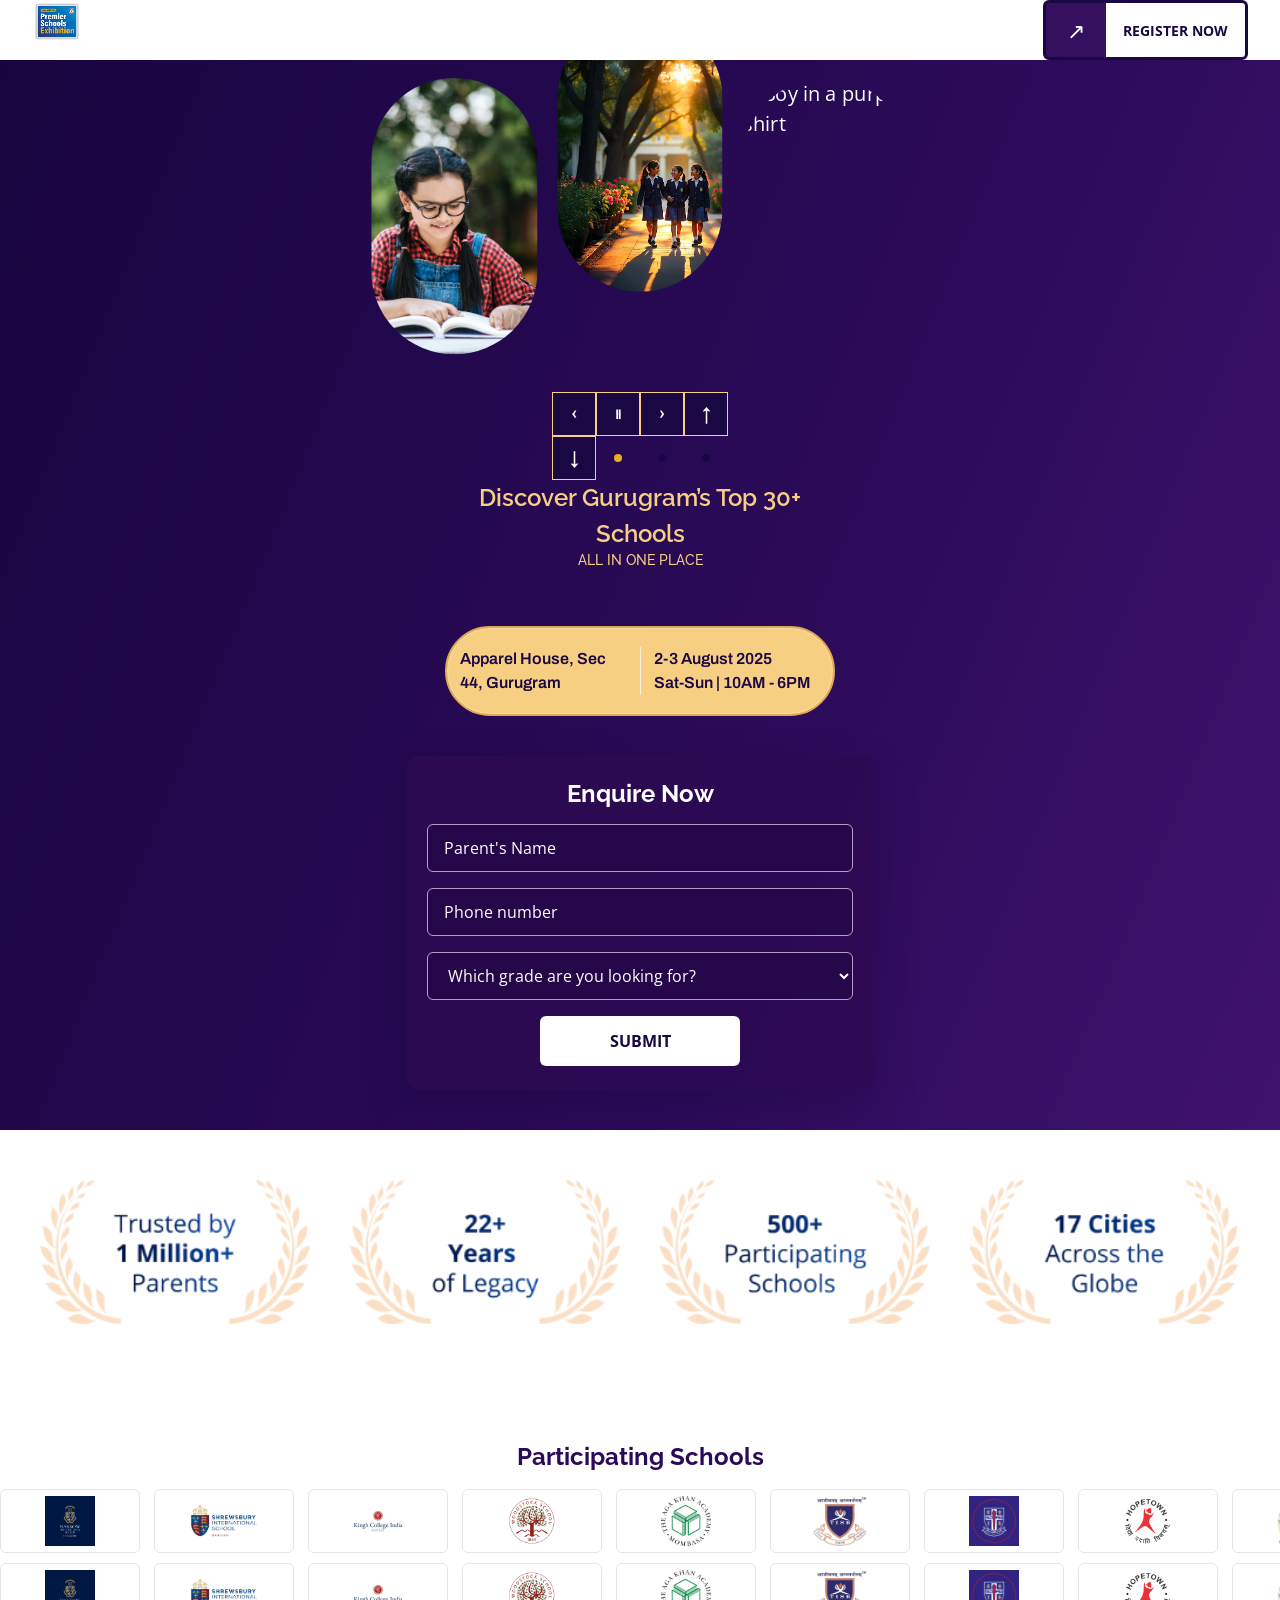
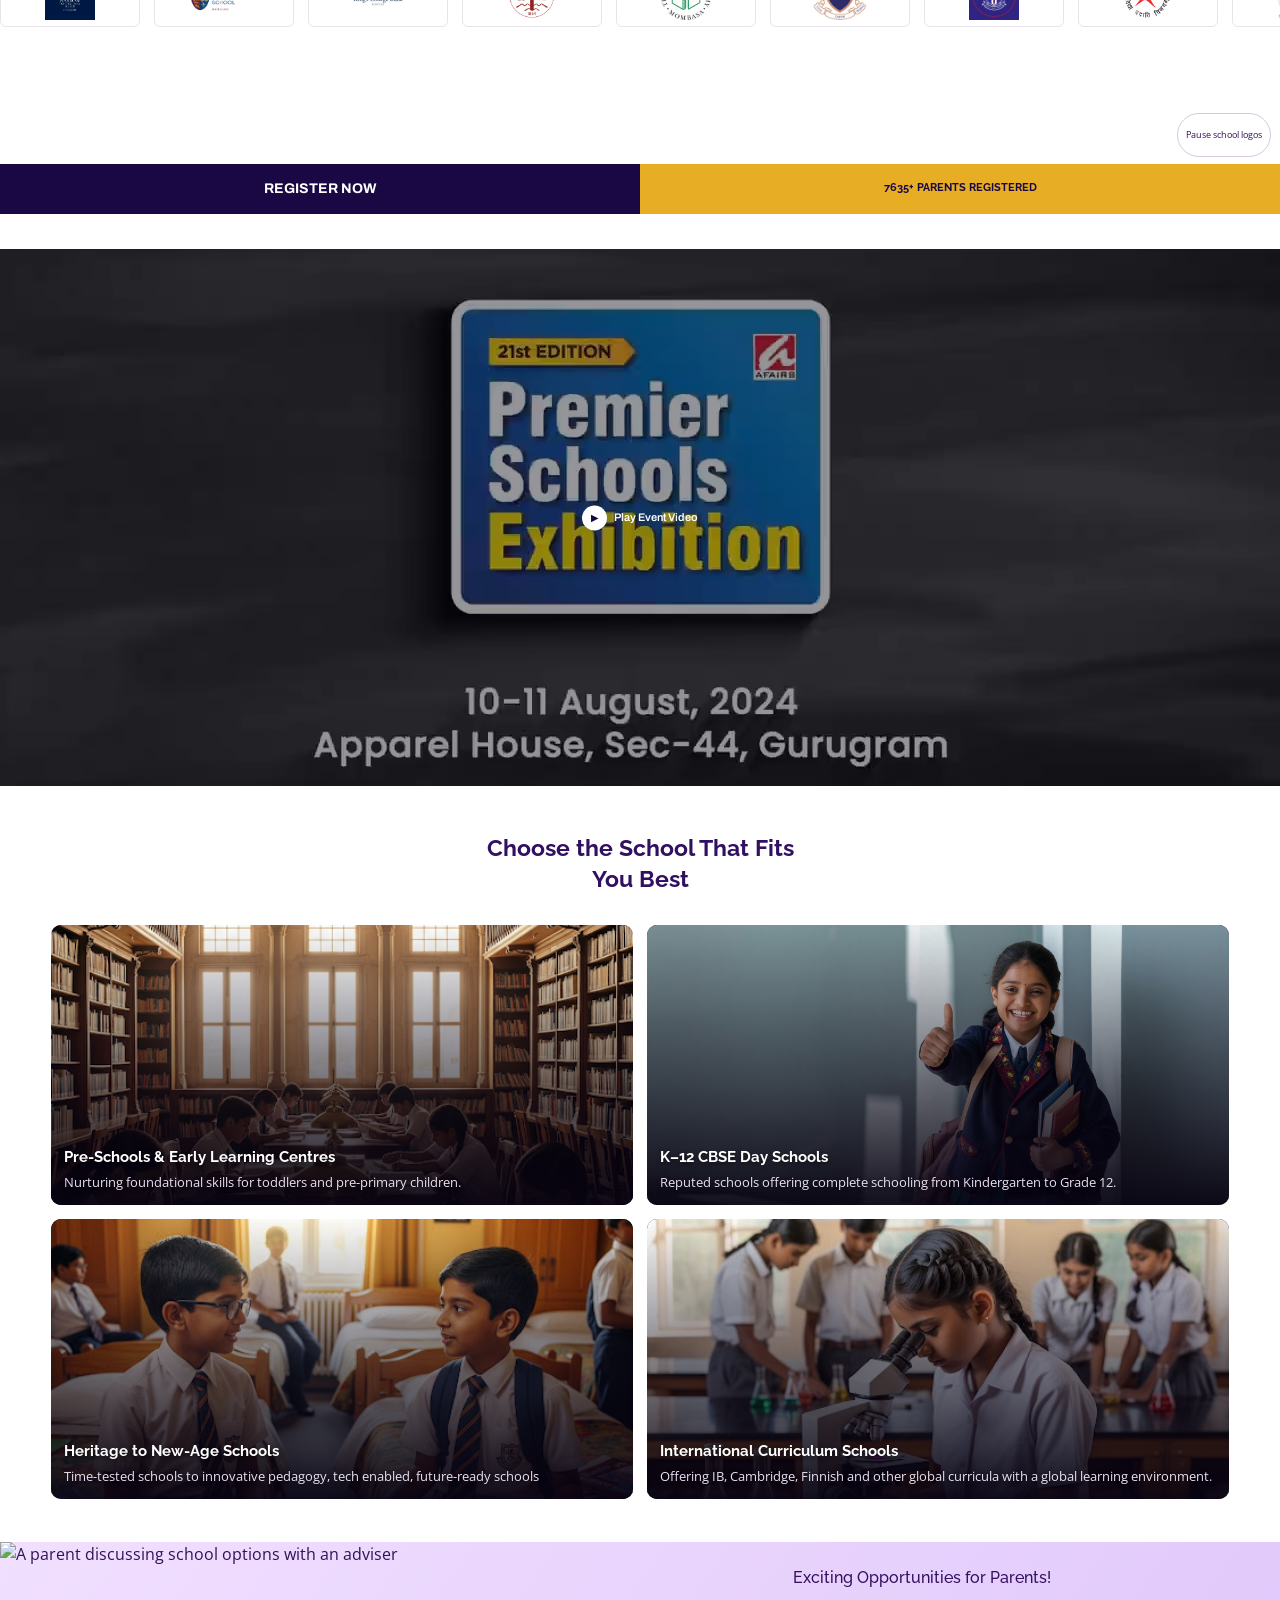
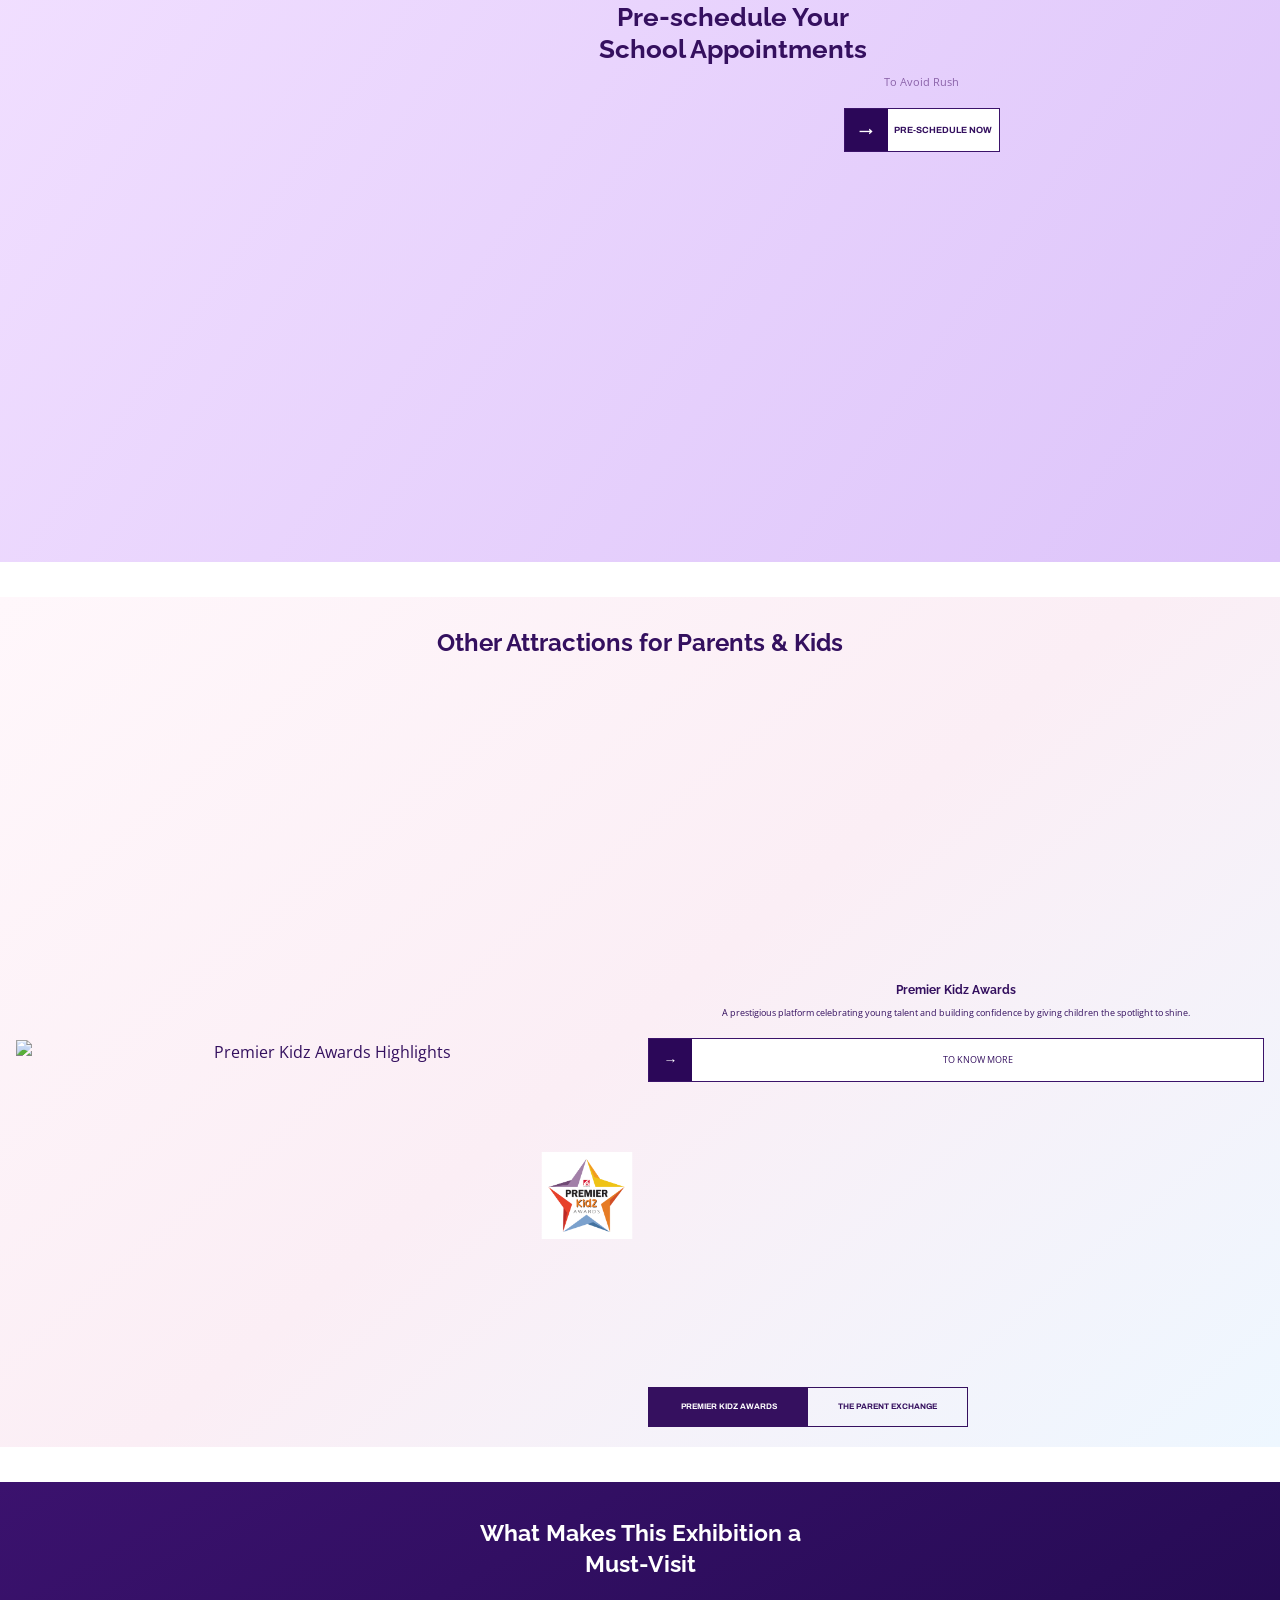
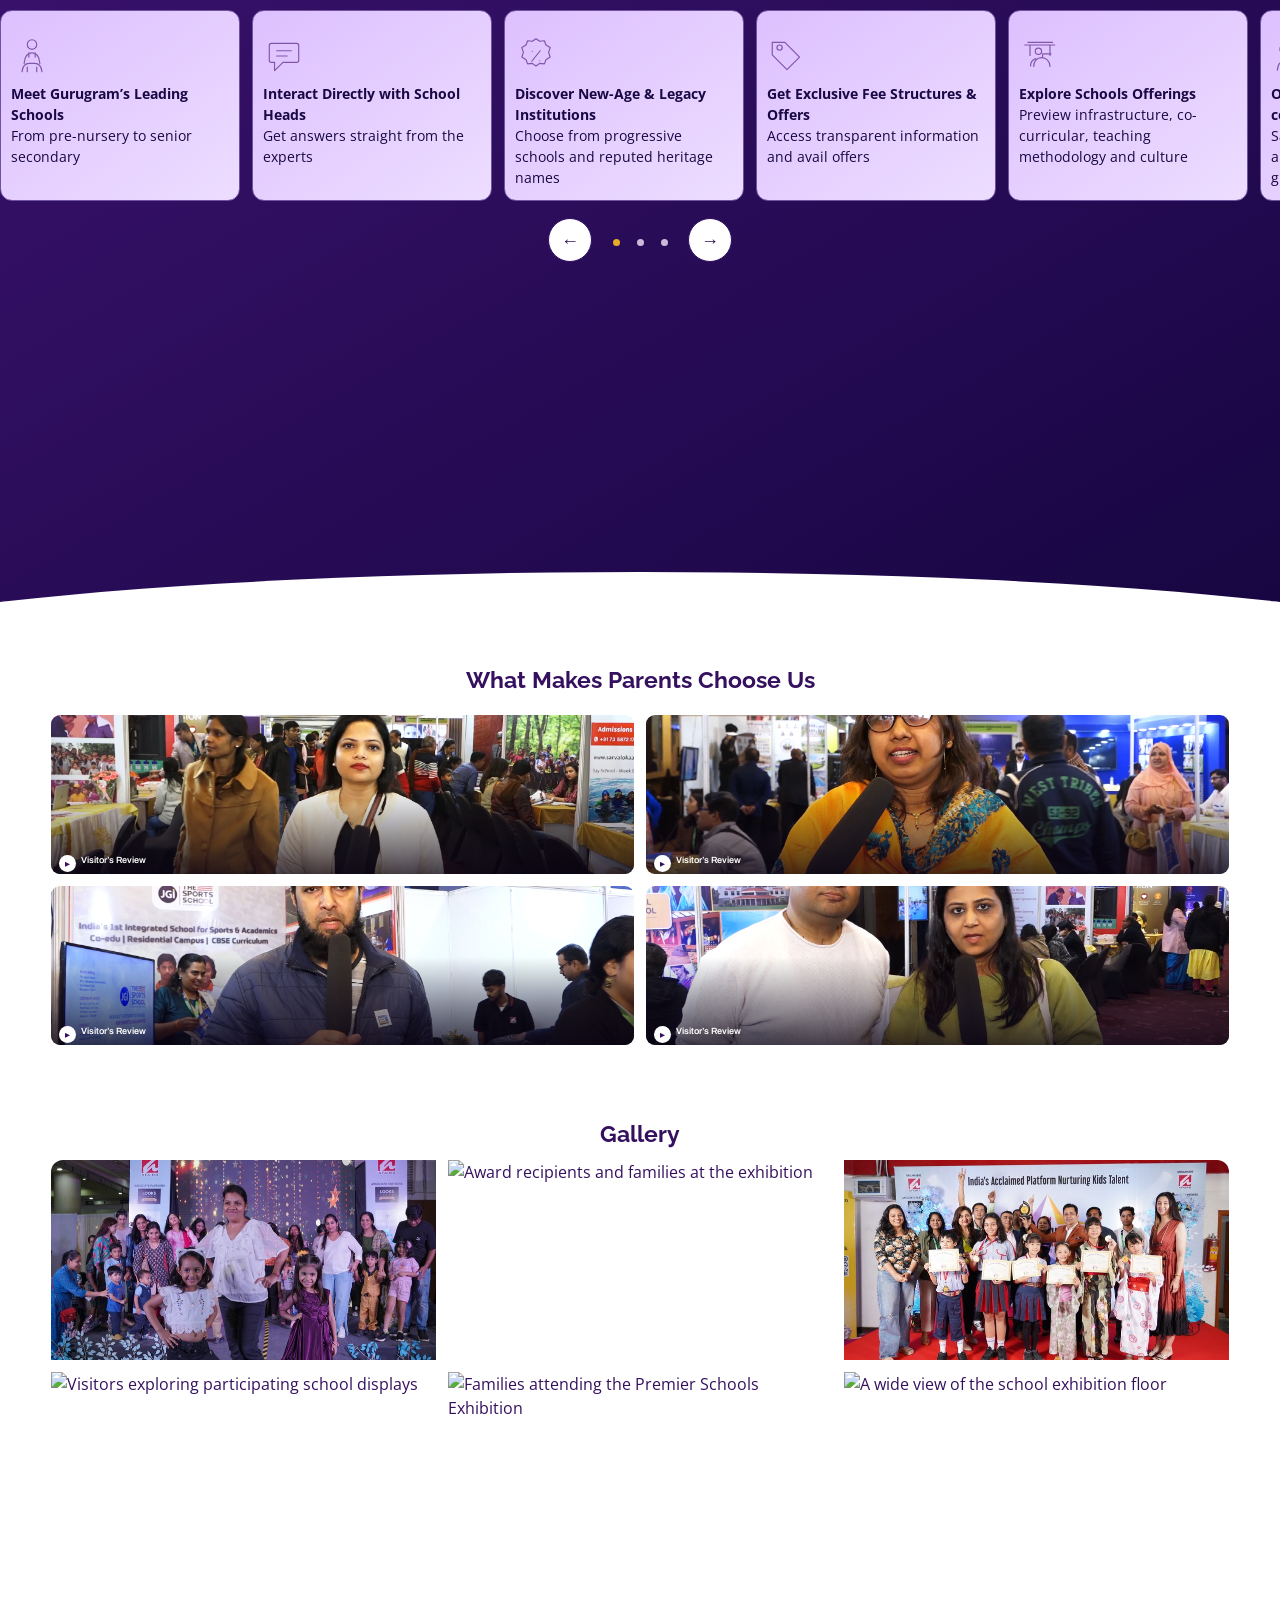
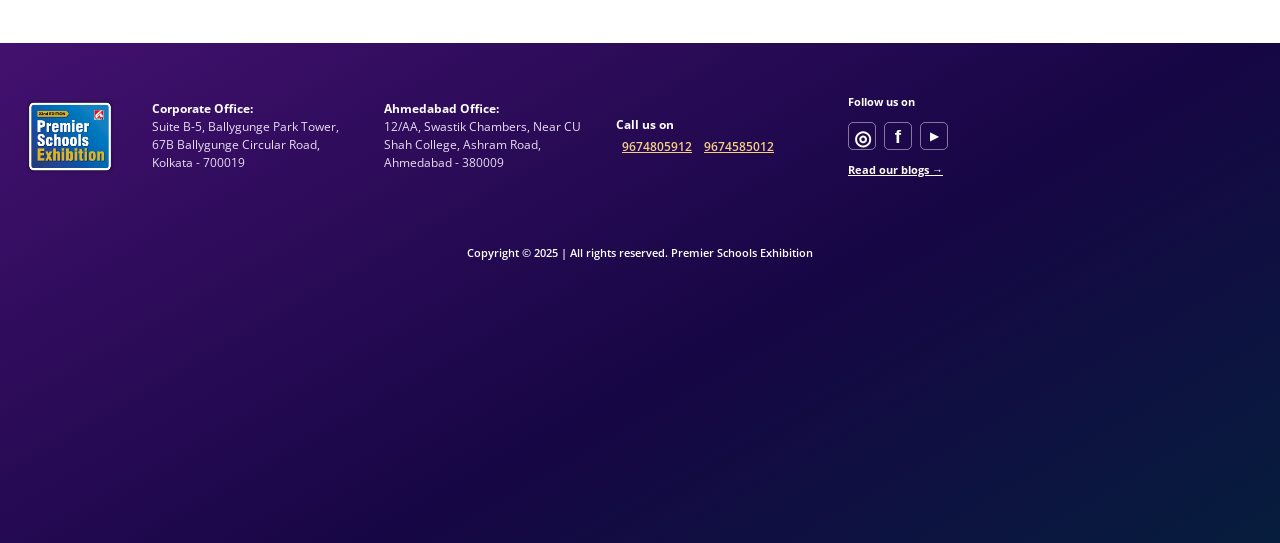
==== index.html @ 17f75d40 "Replace attractions HTML carousel with provided diamond group image" ====
<!DOCTYPE html>
<html lang="en" class="no-js">

<head>
  <meta charset="UTF-8">
  <meta name="viewport" content="width=device-width, initial-scale=1.0">
  <title>Premier Schools Exhibition — Gurugram</title>
  <meta name="description"
    content="Meet leading schools at the Premier Schools Exhibition in Gurugram, 2–3 August 2025.">
  <script>document.documentElement.classList.remove('no-js');</script>
  <link rel="icon"
    href="data:image/svg+xml,%3Csvg%20xmlns='http://www.w3.org/2000/svg'%20viewBox='0%200%2032%2032'%3E%3Crect%20width='32'%20height='32'%20rx='6'%20fill='%231d4ed8'/%3E%3Ctext%20x='16'%20y='22'%20font-family='sans-serif'%20font-size='14'%20font-weight='700'%20fill='%23fff'%20text-anchor='middle'%3EPSE%3C/text%3E%3C/svg%3E">
  <link rel="preconnect" href="https://fonts.googleapis.com">
  <link rel="preconnect" href="https://fonts.gstatic.com" crossorigin>
  <link rel="stylesheet"
    href="https://fonts.googleapis.com/css2?family=Archivo:wght@600;700&amp;family=Open+Sans:wght@400;600;700&amp;family=Raleway:wght@500;600;700&amp;display=swap">
  <link rel="stylesheet" href="css/base.css">
  <link rel="stylesheet" href="css/layout.css">
  <link rel="stylesheet" href="css/components.css">
  <noscript>
    <style>
      [data-marquee-clone],
      [data-carousel-prev],
      [data-carousel-next],
      [data-carousel-up],
      [data-carousel-down],
      [data-carousel-playpause],
      [data-carousel-pagination],
      [data-marquee-playpause-all] {
        display: none !important;
      }
    </style>
  </noscript>
</head>

<body>
  <a class="skip-link" href="#main-content">Skip to main content</a>
  <header class="site-header">
    <div class="site-header__inner">
      <a class="site-header__brand" href="#hero" aria-label="Premier Schools Exhibition home">
        <img src="assets/images/brand-pse-22nd-edition-logo.png" alt="Premier Schools Exhibition, 22nd edition"
          width="390" height="339">
      </a>
      <a class="button site-header__cta" href="#enquiry-form">Register Now</a>
    </div>
  </header>

  <main id="main-content">
    <section class="hero" id="hero" aria-labelledby="hero-heading">
      <div class="hero__carousel" id="hero-carousel" data-carousel data-carousel-axis="dual" data-carousel-mode="track"
        data-carousel-autoplay="true" data-carousel-interval="6000" role="region" aria-roledescription="carousel"
        aria-label="Premier Schools Exhibition highlights">
        <div class="hero__viewport" data-carousel-viewport>
          <div class="hero__track" data-carousel-track>
            <div class="hero__slide" data-carousel-slide data-carousel-row="0" data-carousel-col="0" role="group"
              aria-roledescription="slide" aria-label="1 of 3, students exploring school activities">
              <div class="hero__mosaic">
                <picture class="hero__portrait">
                  <source media="(max-width: 767px)" srcset="assets/images/hero-student-reading-mobile.png" width="2000"
                    height="2000"><img src="assets/images/hero-student-reading-desktop.png" alt="Student reading"
                    width="2000" height="1334" fetchpriority="high">
                </picture>
                <picture class="hero__portrait">
                  <source media="(max-width: 767px)" srcset="assets/images/hero-schoolgirls-walking-mobile.png"
                    width="2000" height="1333"><img src="assets/images/hero-smiling-girl.jpg" alt="Smiling schoolgirl"
                    width="468" height="512">
                </picture>
                <picture class="hero__portrait">
                  <source media="(max-width: 767px)" srcset="assets/images/hero-boy-coloring-mobile.jpg" width="4096"
                    height="2731"><img src="assets/images/hero-boy-purple-shirt.jpg" alt="Boy in a purple shirt"
                    width="4096" height="2731">
                </picture>
                <picture class="hero__portrait"><img src="assets/images/hero-schoolgirls-walking-desktop.png"
                    alt="Schoolgirls walking together" width="2000" height="1121"></picture>
                <picture class="hero__portrait"><img src="assets/images/hero-girl-orange-shirt-desktop.png"
                    alt="Girl in orange shirt" width="2000" height="2000"></picture>
                <picture class="hero__portrait"><img src="assets/images/hero-girl-golfing.png" alt="Girl playing golf"
                    width="2000" height="1333"></picture>
              </div>
            </div>
            <div class="hero__slide" data-carousel-slide data-carousel-row="0" data-carousel-col="1" role="group"
              aria-roledescription="slide" aria-label="2 of 3, students learning and playing">
              <div class="hero__mosaic">
                <picture class="hero__portrait">
                  <source media="(max-width: 767px)" srcset="assets/images/hero-boy-building-blocks-mobile.jpg"
                    width="2296" height="4096"><img src="assets/images/hero-boy-building-blocks-desktop.jpg" alt=""
                    width="4096" height="2296" loading="lazy" decoding="async">
                </picture>
                <picture class="hero__portrait">
                  <source media="(max-width: 767px)" srcset="assets/images/hero-boy-coloring-mobile.jpg" width="4096"
                    height="2731"><img src="assets/images/hero-boy-coloring-desktop.png" alt="" width="2000"
                    height="1334" loading="lazy" decoding="async">
                </picture>
                <picture class="hero__portrait">
                  <source media="(max-width: 767px)" srcset="assets/images/hero-girl-denim-overalls-mobile.png"
                    width="2000" height="1121"><img src="assets/images/hero-girl-denim-overalls-desktop.png" alt=""
                    width="2000" height="1333" loading="lazy" decoding="async">
                </picture>
                <picture class="hero__portrait">
                  <source media="(max-width: 767px)" srcset="assets/images/hero-girl-orange-shirt-mobile.png"
                    width="2000" height="1333"><img src="assets/images/hero-girl-orange-shirt-desktop.png" alt=""
                    width="2000" height="2000" loading="lazy" decoding="async">
                </picture>
                <picture class="hero__portrait"><img src="assets/images/hero-girl-pink-shirt.jpg" alt="" width="512"
                    height="512" loading="lazy" decoding="async"></picture>
                <picture class="hero__portrait"><img src="assets/images/hero-student-closeup.jpg" alt="" width="512"
                    height="512" loading="lazy" decoding="async"></picture>
              </div>
            </div>
            <div class="hero__slide" data-carousel-slide data-carousel-row="1" data-carousel-col="0" role="group"
              aria-roledescription="slide" aria-label="3 of 3, more student highlights">
              <div class="hero__mosaic">
                <picture class="hero__portrait">
                  <source media="(max-width: 767px)" srcset="assets/images/hero-student-portrait-mobile.png"
                    width="2000" height="1344"><img src="assets/images/hero-student-portrait-desktop.png"
                    alt="Student taking part in an outdoor activity" width="1333" height="2000" loading="lazy"
                    decoding="async">
                </picture>
                <picture class="hero__portrait">
                  <source media="(max-width: 767px)" srcset="assets/images/hero-student-reading-mobile.png" width="2000"
                    height="2000"><img src="assets/images/hero-student-reading-desktop.png" alt="" width="2000"
                    height="1334" loading="lazy" decoding="async">
                </picture>
                <picture class="hero__portrait"><img src="assets/images/hero-smiling-girl.jpg" alt="" width="468"
                    height="512" loading="lazy" decoding="async"></picture>
                <picture class="hero__portrait">
                  <source media="(max-width: 767px)" srcset="assets/images/hero-girl-orange-shirt-mobile.png"
                    width="2000" height="1333"><img src="assets/images/hero-girl-orange-shirt-desktop.png" alt=""
                    width="2000" height="2000" loading="lazy" decoding="async">
                </picture>
                <picture class="hero__portrait"><img src="assets/images/hero-boy-purple-shirt.jpg" alt="" width="4096"
                    height="2731" loading="lazy" decoding="async"></picture>
                <picture class="hero__portrait">
                  <source media="(max-width: 767px)" srcset="assets/images/hero-pill-mask-mobile.png" width="512"
                    height="512"><img src="assets/images/hero-pill-mask-mobile.png"
                    alt="Child enjoying an outdoor activity" width="512" height="512" loading="lazy" decoding="async">
                </picture>
              </div>
            </div>
          </div>
        </div>
        <div class="hero__controls" role="group" aria-label="Hero carousel controls">
          <button type="button" data-carousel-prev aria-label="Previous hero image">Previous</button>
          <button type="button" data-carousel-playpause aria-pressed="false"
            aria-label="Pause hero autoplay">Pause</button>
          <button type="button" data-carousel-next aria-label="Next hero image">Next</button>
          <button type="button" data-carousel-up aria-label="Move up through hero images">Up</button>
          <button type="button" data-carousel-down aria-label="Move down through hero images">Down</button>
          <div data-carousel-pagination role="group" aria-label="Hero image pagination"></div>
        </div>
        <div class="visually-hidden" role="status" aria-live="off" aria-atomic="true" data-carousel-live></div>
      </div>
      <div class="hero__content">
        <h1 id="hero-heading">Discover Gurugram’s Top 30+ Schools<br><span>All In One Place</span></h1>
        <div class="hero__event" role="group" aria-label="Event details">
          <div class="hero__event-row hero__event-row--primary" data-hero-event-row>
            <p>Apparel House, Sec 44, Gurugram</p>
            <p><time datetime="2025-08-02">2-3 August 2025</time><br>Sat-Sun | 10AM - 6PM</p>
          </div>
        </div>
      </div>
      <form class="enquiry-form" id="enquiry-form" data-enquiry-form aria-describedby="enquiry-note">
        <h2>Enquire Now</h2>
        <div class="enquiry-form__field"><label for="parent-name">Parent's Name</label><input id="parent-name"
            name="parent-name" type="text" autocomplete="name" placeholder="Parent's Name" required></div>
        <div class="enquiry-form__field"><label for="phone">Phone number</label><input id="phone" name="phone"
            type="tel" autocomplete="tel" placeholder="Phone number" required></div>
        <div class="enquiry-form__field"><label for="grade">Which grade are you looking for?</label><select id="grade"
            name="grade" autocomplete="off" required>
            <option value="">Which grade are you looking for?</option>
            <option>Pre-school</option>
            <option>Primary school</option>
            <option>Middle school</option>
            <option>Senior school</option>
          </select></div>
        <button type="submit" data-enquiry-submit aria-describedby="enquiry-note">SUBMIT</button>
        <p class="visually-hidden" id="enquiry-availability" role="status" aria-live="polite" aria-atomic="true"
          data-enquiry-status></p>
        <!-- <p class="enquiry-form__note" id="enquiry-note">Enquiry submission is currently unavailable. Your information will not be sent.</p>
      </form> -->
    </section>

    <section class="trust" id="trust" aria-labelledby="trust-heading">
      <h2 id="trust-heading" class="visually-hidden">Trusted by</h2>
      <div class="trust__image-container">
        <img src="assets/images/trust-stats-frame.png"
          alt="Trusted by 1 Million+ Parents, 22+ Years of Legacy, 500+ Participating Schools, 17 Cities Across the Globe"
          class="trust__image">
      </div>
    </section>

    <section class="participating-schools" id="participating-schools" aria-labelledby="participating-heading">
      <h2 id="participating-heading">Participating Schools</h2>
      <div class="participating-schools__rows">
        <div class="marquee" data-marquee data-marquee-direction="left">
          <div class="marquee__track" data-marquee-track>
            <ul class="marquee__list" data-marquee-content>
              <li><img src="assets/images/school-harrow-international-logo.jpg" alt="Harrow International School logo">
              </li>
              <li><img src="assets/images/school-shrewsbury-logo.jpg" alt="Shrewsbury International School India logo">
              </li>
              <li><img src="assets/images/school-kings-college-india-logo.jpg" alt="King’s College India logo"></li>
              <li><img src="assets/images/school-woodstock-logo.png" alt="Woodstock School logo"></li>
              <li><img src="assets/images/school-aga-khan-academy-logo.png" alt="Aga Khan Academy Mombasa logo"></li>
              <li><img src="assets/images/school-tisb-logo.png" alt="The International School Bangalore logo"></li>
              <li><img src="assets/images/school-gsis-logo.jpg" alt="Good Shepherd International School logo"></li>
              <li><img src="assets/images/school-hopetown-logo.png" alt="Hopetown Girls’ School logo"></li>
              <li><img src="assets/images/school-heritage-logo.jpg"
                  alt="Heritage International Xperiential School logo"></li>
              <li><img src="assets/images/school-heritage-logo.jpg"
                  alt="Heritage International Xperiential School logo"></li>
            </ul>
            <ul class="marquee__list" data-marquee-clone aria-hidden="true"></ul>
          </div>
        </div>
        <div class="marquee" data-marquee data-marquee-direction="right">
          <div class="marquee__track" data-marquee-track>
            <ul class="marquee__list" data-marquee-content>
              <li><img src="assets/images/school-harrow-international-logo.jpg" alt="Harrow International School logo">
              </li>
              <li><img src="assets/images/school-shrewsbury-logo.jpg" alt="Shrewsbury International School India logo">
              </li>
              <li><img src="assets/images/school-kings-college-india-logo.jpg" alt="King’s College India logo"></li>
              <li><img src="assets/images/school-woodstock-logo.png" alt="Woodstock School logo"></li>
              <li><img src="assets/images/school-aga-khan-academy-logo.png" alt="Aga Khan Academy Mombasa logo"></li>
              <li><img src="assets/images/school-tisb-logo.png" alt="The International School Bangalore logo"></li>
              <li><img src="assets/images/school-gsis-logo.jpg" alt="Good Shepherd International School logo"></li>
              <li><img src="assets/images/school-hopetown-logo.png" alt="Hopetown Girls’ School logo"></li>
              <li><img src="assets/images/school-heritage-logo.jpg"
                  alt="Heritage International Xperiential School logo"></li>
              <li><img src="assets/images/school-heritage-logo.jpg"
                  alt="Heritage International Xperiential School logo"></li>
            </ul>
            <ul class="marquee__list" data-marquee-clone aria-hidden="true"></ul>
          </div>
        </div>
      </div>
      <button type="button" data-marquee-playpause-all aria-pressed="false"
        aria-label="Pause school logo animation">Pause school logos</button>
    </section>

    <section class="registration-bar" id="registration" aria-label="Parent Registration">
      <a class="button" href="#enquiry-form">Register Now</a>
      <h2 id="registration-heading">7635+ Parents Registered</h2>
    </section>

    <section class="event-video" id="event-video" aria-labelledby="event-video-heading">
      <h2 id="event-video-heading">Experience the Premier Schools Exhibition</h2>
      <picture>
        <source media="(min-width: 1400px)" srcset="assets/images/event-pse-gurugram-2024-desktop-still.jpg">
        <img src="assets/images/event-pse-gurugram-2024-video-still.png" alt="Families and school representatives at the 2024 Gurugram Premier Schools Exhibition">
      </picture>
      <a href="#video-information" data-video-info>Play Event Video</a>
       <div class="event-video__information" id="video-information" role="region" aria-labelledby="video-information-heading" tabindex="-1">
         <h3 id="video-information-heading">Event video information</h3><p>The event video is not available yet. This image is a still from the 2024 Gurugram exhibition; no playback link has been provided.</p>
       </div>
    </section>


    <section class="choose-school" id="choose-school" aria-labelledby="choose-school-heading">
      <h2 id="choose-school-heading">Choose the School That Fits You Best</h2>
      <div class="choose-school__carousel" id="choose-school-carousel" data-carousel data-carousel-mode="track"
        data-carousel-autoplay="false" data-carousel-static-min="768" role="region" aria-roledescription="carousel"
        aria-label="School categories">
        <div class="choose-school__viewport" data-carousel-viewport>
          <div class="choose-school__track" data-carousel-track>
            <article class="school-card" data-carousel-slide aria-roledescription="slide" aria-label="1 of 4"><img
                src="assets/images/choose-boarding-schools.png" alt="Students reading in a school library">
              <h3>Pre-Schools &amp; Early Learning Centres</h3>
              <p>Nurturing foundational skills for toddlers and pre-primary children.</p>
            </article>
            <article class="school-card" data-carousel-slide aria-roledescription="slide" aria-label="2 of 4"><img
                src="assets/images/choose-international-schools.jpg" alt="A student carrying books in a classroom">
              <h3>K–12 CBSE Day Schools</h3>
              <p>Reputed schools offering complete schooling from Kindergarten to Grade 12.</p>
            </article>
            <article class="school-card" data-carousel-slide aria-roledescription="slide" aria-label="3 of 4"><img
                src="assets/images/choose-pre-schools.png" alt="Students in a science lab with microscopes">
              <h3>Heritage to New-Age Schools</h3>
              <p>Time-tested schools to innovative pedagogy, tech enabled, future-ready schools</p>
            </article>
            <article class="school-card" data-carousel-slide aria-roledescription="slide" aria-label="4 of 4"><img
                src="assets/images/choose-special-needs-schools-desktop.png" alt="Two boys talking in a dormitory room">
              <h3>International Curriculum Schools</h3>
              <p>Offering IB, Cambridge, Finnish and other global curricula with a global learning environment.</p>
            </article>
          </div>
        </div>
        <div class="choose-school__controls"><button type="button" data-carousel-prev
            aria-label="Previous school category">Previous</button>
          <div data-carousel-pagination role="group" aria-label="School category pagination"></div><button type="button"
            data-carousel-next aria-label="Next school category">Next</button>
        </div>
        <div class="visually-hidden" role="status" aria-live="off" aria-atomic="true" data-carousel-live></div>
      </div>
    </section>

    <section class="appointment" id="appointment" aria-labelledby="appointment-heading">
      <img src="assets/images/appointment-parent-consultation.jpg"
        alt="A parent discussing school options with an adviser">
      <div>
        <p class="appointment__eyebrow">Exciting Opportunities for Parents!</p>
        <h2 id="appointment-heading">Pre-schedule Your<br>School Appointments</h2>
        <p class="appointment__note">To Avoid Rush</p><a class="button" href="#enquiry-form">Pre-schedule Now</a>
      </div>
    </section>

    <section class="attractions" id="attractions" aria-labelledby="attractions-heading">
      <h2 id="attractions-heading">Other Attractions for Parents &amp; Kids</h2>
      <p class="attractions__categories"><span aria-current="true">Premier Kidz Awards</span><span>The Parent Exchange</span></p>
      <div class="attractions__content"><img src="assets/images/attraction-premier-kidz-awards-logo.png" alt="Premier Kidz Awards"><div><h3>Premier Kidz Awards</h3><p>A prestigious platform celebrating young talent and building confidence by giving children the spotlight to shine.</p><a href="#attraction-media">To know more</a></div></div>
      <div class="attractions__carousel" id="attraction-media" style="display: flex; align-items: center; justify-content: center;">
        <img src="assets/images/attractions-diamond-group.png" alt="Premier Kidz Awards Highlights" style="width: 100%; max-width: 631px; height: auto;">
      </div>
    </section>


    <section class="benefits" id="benefits" aria-labelledby="benefits-heading">
      <h2 id="benefits-heading">What Makes This Exhibition a Must-Visit</h2>
      <div class="benefits__carousel" id="benefits-carousel" data-carousel data-carousel-mode="group"
        data-carousel-per-view="5" data-carousel-per-view-tablet="3" data-carousel-per-view-desktop="5"
        data-carousel-autoplay="false" role="region" aria-roledescription="carousel"
        aria-label="Reasons to visit">
        <div class="benefits__viewport" data-carousel-viewport>
          <div class="benefits__track" data-carousel-track>
            <article class="benefit-card" data-carousel-slide aria-roledescription="slide" aria-label="1 of 7"><svg
                class="benefit-card__icon" viewBox="0 0 80 80" aria-hidden="true">
                <circle cx="40" cy="18" r="9"></circle>
                <path
                  d="M25 54c1-12 6-20 15-20s14 8 15 20M21 70c1-10 6-16 14-16h10c8 0 13 6 14 16M34 34v8m12-8v8M31 70v-9m18 9v-9">
                </path>
              </svg>
              <h3>Meet Gurugram’s Leading Schools</h3>
              <p>From pre-nursery to senior secondary</p>
            </article>
            <article class="benefit-card" data-carousel-slide aria-roledescription="slide" aria-label="2 of 7"><svg
                class="benefit-card__icon" viewBox="0 0 80 80" aria-hidden="true">
                <path d="M16 16h48a4 4 0 0 1 4 4v28a4 4 0 0 1-4 4H38L22 68V52h-6a4 4 0 0 1-4-4V20a4 4 0 0 1 4-4z"></path>
                <path d="M26 30h28M26 40h20"></path>
              </svg>
              <h3>Interact Directly with School Heads</h3>
              <p>Get answers straight from the experts</p>
            </article>
            <article class="benefit-card" data-carousel-slide aria-roledescription="slide" aria-label="3 of 7"><svg
                class="benefit-card__icon" viewBox="0 0 80 80" aria-hidden="true">
                <path d="m40 7 7 5 9-1 3 8 8 5-3 9 3 9-8 5-3 8-9-1-7 5-7-5-9 1-3-8-8-5 3-9-3-9 8-5 3-8 9 1z"></path>
                <path d="m32 50 16-20M33 31h.1M47 49h.1"></path>
              </svg>
              <h3>Discover New-Age &amp; Legacy Institutions</h3>
              <p>Choose from progressive schools and reputed heritage names</p>
            </article>
            <article class="benefit-card" data-carousel-slide aria-roledescription="slide" aria-label="4 of 7"><svg
                class="benefit-card__icon" viewBox="0 0 80 80" aria-hidden="true">
                <path d="M12 14h22l28 28-24 24L10 38V14z"></path>
                <circle cx="24" cy="24" r="5"></circle>
              </svg>
              <h3>Get Exclusive Fee Structures &amp; Offers</h3>
              <p>Access transparent information and avail offers</p>
            </article>
            <article class="benefit-card" data-carousel-slide aria-roledescription="slide" aria-label="5 of 7"><svg
                class="benefit-card__icon" viewBox="0 0 80 80" aria-hidden="true">
                <path d="M11 19h57M17 14h47M21 19v20M59 19v20M28 60c0-10 6-17 15-17s16 7 16 17M22 59c0-7 4-12 10-14M45 43v-7M45 36h16"></path>
                <circle cx="37" cy="31" r="6"></circle>
              </svg>
              <h3>Explore Schools Offerings</h3>
              <p>Preview infrastructure, co-curricular, teaching methodology and culture</p>
            </article>
            <article class="benefit-card" data-carousel-slide aria-roledescription="slide" aria-label="6 of 7"><svg
                class="benefit-card__icon" viewBox="0 0 80 80" aria-hidden="true">
                <circle cx="40" cy="20" r="8"></circle>
                <circle cx="23" cy="27" r="6"></circle>
                <circle cx="57" cy="27" r="6"></circle>
                <path d="M27 69c1-12 5-20 13-20s12 8 13 20M12 67c1-10 5-16 11-16s9 6 10 16M47 67c1-10 5-16 11-16s10 6 11 16M32 39h16"></path>
              </svg>
              <h3>On-the-spot admission counseling</h3>
              <p>Save time with instant applications and expert guidance</p>
            </article>
            <article class="benefit-card" data-carousel-slide aria-roledescription="slide" aria-label="7 of 7"><svg
                class="benefit-card__icon" viewBox="0 0 80 80" aria-hidden="true">
                <rect x="12" y="14" width="30" height="46" rx="4"></rect>
                <rect x="38" y="20" width="30" height="46" rx="4"></rect>
                <path d="M27 36v8m-4-4 4 4 4-4"></path>
                <path d="M57 44v-8m-4 4 4-4 4 4"></path>
              </svg>
              <h3>Compare Curriculum &amp; Pedagogy</h3>
              <p>Understand the differences between CBSE, ICSE, IB, Cambridge, Finnish &amp; more</p>
            </article>
          </div>
        </div>
        <div class="benefits__controls"><button type="button" data-carousel-prev
            aria-label="Previous benefit">Previous</button>
          <div data-carousel-pagination role="group" aria-label="Benefit pagination"></div><button type="button"
            data-carousel-next aria-label="Next benefit">Next</button>
        </div>
        <div class="visually-hidden" role="status" aria-live="off" aria-atomic="true" data-carousel-live></div>
      </div>
    </section>

    <section class="reviews" id="reviews" aria-labelledby="reviews-heading">
      <h2 id="reviews-heading">What Makes Parents Choose Us</h2>
      <div class="reviews__carousel" id="reviews-carousel" data-carousel data-carousel-mode="track" data-carousel-autoplay="false" data-carousel-static-min="768" role="region" aria-roledescription="carousel" aria-label="Visitor reviews">
        <div class="reviews__viewport" data-carousel-viewport>
          <div class="reviews__track" data-carousel-track>
            <figure class="review-card" data-carousel-slide aria-roledescription="slide" aria-label="1 of 4"><img src="assets/images/review-visitor-one.png" alt="Video still of a visitor sharing feedback"><figcaption>Visitor’s Review</figcaption></figure>
            <figure class="review-card" data-carousel-slide aria-roledescription="slide" aria-label="2 of 4"><img src="assets/images/review-visitor-two.png" alt="Video still of a parent sharing feedback"><figcaption>Visitor’s Review</figcaption></figure>
            <figure class="review-card" data-carousel-slide aria-roledescription="slide" aria-label="3 of 4"><img src="assets/images/review-visitor-three.png" alt="Video still from a visitor review"><figcaption>Visitor’s Review</figcaption></figure>
            <figure class="review-card" data-carousel-slide aria-roledescription="slide" aria-label="4 of 4"><img src="assets/images/review-visitor-four.png" alt="Video still from a family’s visitor review"><figcaption>Visitor’s Review</figcaption></figure>
          </div>
        </div><div class="reviews__controls"><button type="button" data-carousel-prev aria-label="Previous review">Previous</button><div data-carousel-pagination role="group" aria-label="Review pagination"></div><button type="button" data-carousel-next aria-label="Next review">Next</button></div>
        <div class="visually-hidden" role="status" aria-live="off" aria-atomic="true" data-carousel-live></div></div>
    </section>

    <section class="gallery" id="gallery" aria-labelledby="gallery-heading">
      <h2 id="gallery-heading">Gallery</h2><div class="gallery__grid">
        <figure class="gallery__figure"><img src="assets/images/gallery-exhibition-crowd-one.jpg" alt="Families meeting school representatives at the exhibition"><figcaption class="visually-hidden">Premier Schools Exhibition visitors</figcaption></figure>
        <figure class="gallery__figure"><picture><source media="(max-width: 767px)" srcset="assets/images/gallery-exhibition-crowd-three.jpg"><img src="assets/images/gallery-exhibition-crowd-two.jpg" alt="Award recipients and families at the exhibition"></picture><figcaption class="visually-hidden">Families and award recipients</figcaption></figure>
        <figure class="gallery__figure"><img src="assets/images/gallery-exhibition-crowd-three.jpg" alt="Parents speaking with educators at a school stand"><figcaption class="visually-hidden">Parents and educators</figcaption></figure>
        <figure class="gallery__figure"><img src="assets/images/gallery-exhibition-crowd-four.jpg" alt="Visitors exploring participating school displays"><figcaption class="visually-hidden">School displays</figcaption></figure>
        <figure class="gallery__figure"><img src="assets/images/gallery-exhibition-crowd-five.jpg" alt="Families attending the Premier Schools Exhibition"><figcaption class="visually-hidden">Families at the exhibition</figcaption></figure>
        <figure class="gallery__figure"><img src="assets/images/gallery-exhibition-crowd-six.jpg" alt="A wide view of the school exhibition floor"><figcaption class="visually-hidden">Exhibition floor</figcaption></figure>
      </div>
    </section>
  </main>

  <footer class="site-footer">
    <div class="site-footer__columns">
      <img src="assets/images/brand-pse-22nd-edition-logo.png" alt="Premier Schools Exhibition" width="390"
        height="339">
      <address><strong>Corporate Office:</strong><br>Suite B-5, Ballygunge Park Tower,<br>67B Ballygunge Circular Road,
        Kolkata - 700019</address>
      <address><strong>Ahmedabad Office:</strong><br>12/AA, Swastik Chambers, Near CU Shah College, Ashram Road,
        Ahmedabad - 380009</address>
      <div class="site-footer__contact">
        <p>Call us on</p><a href="tel:9674805912">9674805912</a><a href="tel:9674585012">9674585012</a>
      </div>
      <div class="site-footer__social">
        <p>Follow us on</p>
        <p class="visually-hidden" id="social-links-unavailable">Profile URLs were not supplied, so these platform names
          are not links.</p>
        <ul aria-describedby="social-links-unavailable">
          <li>Instagram</li>
          <li>Facebook</li>
          <li>YouTube</li>
        </ul>
        <a class="site-footer__blog-link" href="blog/index.html">Read our blogs →</a>
      </div>
    </div>
    <p class="site-footer__copyright">Copyright © 2025 | All rights reserved. Premier Schools Exhibition</p>
  </footer>
  <script src="js/carousel.js" defer></script>
  <script src="js/marquee.js" defer></script>
  <script src="js/main.js" defer></script>
</body>

</html>
---- css/base.css ----
:root {
  --color-bg: #fff;
  --color-surface: #f7f4fb;
  --color-text: #201043;
  --color-text-muted: #5d5669;
  --color-navy: #190843;
  --color-purple: #331063;
  --color-purple-light: #6f45a0;
  --color-gold: #e6ad25;
  --color-gold-light: #f6cf83;
  --color-primary: var(--color-navy);
  --color-primary-dark: #2d0c5c;
  --color-primary-contrast: #fff;
  --color-border: #d8cbe7;
  --color-focus-ring: #ffd54a;
  --font-display: "Raleway", Arial, Helvetica, sans-serif;
  --font-body: "Open Sans", Arial, Helvetica, sans-serif;
  --font-ui: "Archivo", Arial, Helvetica, sans-serif;
  --font-family-base: var(--font-body);
  --font-size-base: 1rem;
  --font-size-sm: .875rem;
  --font-size-md: clamp(1.125rem, 1rem + .5vw, 1.375rem);
  --font-size-lg: clamp(1.5rem, 1.25rem + 1vw, 2rem);
  --font-size-xl: clamp(2rem, 1.5rem + 2vw, 3.25rem);
  --line-height-base: 1.5;
  --line-height-tight: 1.15;
  --space-2xs: .25rem;
  --space-xs: .5rem;
  --space-sm: .75rem;
  --space-md: 1rem;
  --space-lg: 1.5rem;
  --space-xl: 2.5rem;
  --space-2xl: 4rem;
  --container-max-width: 1720px;
  --radius-sm: 4px;
  --radius-md: 8px;
  --radius-lg: 16px;
  --shadow-card: 0 18px 45px rgb(14 3 43 / 22%);
  --transition-fast: 150ms ease;
  --transition-base: 300ms ease;
}

*, *::before, *::after { box-sizing: border-box; }
html { overflow-x: hidden; font-family: var(--font-family-base); font-size: 100%; -webkit-text-size-adjust: 100%; }
body, h1, h2, h3, h4, p, ul, ol, figure { margin: 0; }
body { overflow-x: hidden; background: var(--color-bg); color: var(--color-text); line-height: var(--line-height-base); }
ul, ol { padding: 0; list-style: none; }
img, picture, svg { display: block; max-width: 100%; height: auto; }
button, input, select { font: inherit; }
button { color: inherit; cursor: pointer; }
a { color: inherit; text-decoration: none; }
h1, h2, h3, h4 { font-family: var(--font-display); font-weight: 700; line-height: var(--line-height-tight); }

:where(a, button, input, select, [tabindex]):focus-visible {
  outline: 3px solid var(--color-focus-ring);
  outline-offset: 3px;
}
.skip-link { position: fixed; z-index: 10000; top: 0; left: 1rem; padding: .75rem 1rem; transform: translateY(-130%); background: var(--color-navy); color: #fff; font-weight: 700; }
.skip-link:focus { transform: translateY(0); }
.visually-hidden { position: absolute; width: 1px; height: 1px; padding: 0; margin: -1px; overflow: hidden; clip: rect(0, 0, 0, 0); white-space: nowrap; border: 0; }
.button, .btn { display: inline-flex; min-height: 44px; align-items: center; justify-content: center; font-family: var(--font-ui); font-weight: 700; text-transform: uppercase; }

[data-carousel-slide][hidden] { display: none !important; }

@media (prefers-reduced-motion: reduce) {
  *, *::before, *::after { animation-duration: .001ms !important; animation-iteration-count: 1 !important; scroll-behavior: auto !important; transition: none !important; }
}
---- css/layout.css ----
.site-header__inner, .site-footer__inner { width: 100%; max-width: var(--container-max-width); margin-inline: auto; }
.site-header { height: 60px; background: #fff; }
.site-header__inner { display: flex; height: 100%; align-items: center; justify-content: space-between; padding-inline: 21px; }
.site-header__cta { display: inline-flex !important; align-items: center; justify-content: center; }

section:not(.hero, .trust, .registration-bar) { padding: var(--space-2xl) var(--space-md); }
.section-heading { max-width: var(--container-max-width); margin: 0 auto var(--space-xl); text-align: center; }

.hero { display: grid; grid-template-rows: 289px 146px 90px; min-height: 525px; padding: 0; overflow: hidden; contain: layout paint; background: linear-gradient(112deg, #18053f 0%, #2d0b5b 65%, #40136e 100%); color: #fff; }
.hero__carousel { position: relative; width: 100%; min-width: 0; overflow: hidden; }
.hero__viewport { width: 100%; height: 100%; overflow: hidden; touch-action: none; }
.hero__track { display: grid; position: relative; width: 100%; height: 100%; transition: transform var(--transition-base); }
.hero__slide { display: block; width: 100%; min-width: 0; height: auto; min-height: 0; overflow: hidden; }
:where(.choose-school__track, .reviews__track, .benefits__track) { transition: transform var(--transition-base); }
[data-carousel].carousel--static :where(.hero__track, .choose-school__track, .reviews__track, .benefits__track) { transition: none; }
.hero__content { display: flex; width: 100%; min-width: 0; grid-row: 2 / 4; flex-direction: column; align-items: center; text-align: center; }
.hero__event { width: calc(100% - 40px); max-width: 390px; margin-inline: auto; }
.enquiry-form { display: none; }
.hero__controls { position: absolute; z-index: 4; top: 201px; left: 50%; display: grid; width: 176px; grid-template-columns: repeat(4, 44px); transform: translateX(-50%); }
.hero__controls [data-carousel-pagination] { display: flex; grid-column: 2 / 5; grid-row: 2; }

.trust { position: relative; height: auto; padding: 25px 16px 20px; background: #fff; }
.registration-bar { position: relative; z-index: 3; display: grid; width: 100%; height: 50px; grid-template-columns: repeat(2, minmax(0, 1fr)); padding: 0; }
.registration-bar > * { min-width: 0; max-width: 100%; }

.participating-schools, .choose-school, .exhibition { max-width: 1200px; margin-inline: auto; }
.marquee { position: relative; width: 100%; overflow: clip; contain: layout paint; }
.marquee + .marquee { margin-top: var(--space-lg); }
.marquee__track, .marquee__list { display: flex; width: max-content; align-items: center; }
.marquee__list { gap: var(--space-xl); margin-inline-end: var(--space-xl); }
:where([data-carousel-viewport]:not(.hero__viewport)) { width: 100%; overflow: hidden; touch-action: pan-y; }
.choose-school__track, .exhibition__track { display: flex; }
.choose-school__slide, .exhibition__slide { flex: 0 0 100%; width: 100%; }
.choose-school__slide[hidden], .exhibition__slide[hidden] { display: none; }
.choose-school__controls, .choose-school__pagination, .exhibition__controls, .exhibition__pagination { display: flex; justify-content: center; gap: var(--space-sm); margin-top: var(--space-md); }
.carousel-controls--static { display: none !important; }
.site-footer { border-top: 1px solid var(--color-border); }

@media (min-width: 768px) and (max-width: 1399px) {
  .site-header { height: 60px; }
  .site-header__inner { padding-inline: 32px; }

  .hero { grid-template-rows: clamp(300px, 38vw, 420px) 146px 90px; min-height: 536px; }
  .enquiry-form { display: none; }
  .trust { height: auto; padding: 40px 0; }
  .registration-bar { display: grid; }
  .hero__controls { top: clamp(212px, 30vw, 332px); }
}

@media (min-width: 1400px) {
  .site-header { height: 100px; }
  .site-header__inner { padding-inline: clamp(62px, 6.45vw, 124px); }
  .site-header__cta { display: inline-flex; }
  .hero { --hero-form-offset: clamp(0px, calc((100vw - 1400px) / 5.2), 100px); grid-template: "content carousel form" 801px / minmax(0, 520fr) minmax(0, 686fr) minmax(0, 514fr); min-height: 801px; padding-inline: max(calc((100vw - 1720px) / 2), 40px); overflow: hidden; }
  .hero__content { grid-area: content; align-items: flex-start; justify-content: flex-start; padding-top: 90px; text-align: left; }
  .hero__carousel { grid-area: carousel; height: 801px; align-self: start; }
  .enquiry-form { grid-area: form; display: flex; align-self: start; }
  .hero__event { width: 414px; max-width: 100%; margin: 26px 0 0; }
  .hero__controls { top: auto; right: 100px; bottom: 30px; left: auto; width: 176px; transform: none; }
  .trust { height: auto; padding: 40px max(calc((100vw - 1372px) / 2), 30px); }
  .registration-bar { display: none; }
  .choose-school__viewport { overflow: visible; }
  .choose-school__track { display: grid; grid-template-columns: repeat(4, 1fr); gap: var(--space-lg); height: auto; }
  .choose-school__slide { width: auto; }
  .choose-school__controls, .choose-school__pagination { display: none; }
}

/* Milestone 4: source-frame geometry below the approved registration region. */
.participating-schools,
.choose-school,
.exhibition { max-width: none; }

.participating-schools { position: relative; height: auto; margin-top: 35px; padding: 25px 0 !important; overflow: hidden; }
.participating-schools__rows { margin-top: 14px; }
.event-video { position: relative; height: 240px; margin-top: 35px; padding: 0 !important; overflow: hidden; }
.choose-school { height: auto; margin-top: 35px; padding: 0 16px !important; overflow: hidden; }
.choose-school__carousel { width: 100%; }
.choose-school__viewport { overflow: hidden; }
.choose-school__track { display: flex; gap: 14px; overflow-x: auto; scroll-snap-type: x mandatory; padding-bottom: 8px; -webkit-overflow-scrolling: touch; }
.school-card { width: 250px; min-width: 250px; flex: 0 0 250px; scroll-snap-align: start; }
.appointment { position: relative; display: flex; height: auto; margin-top: 35px; padding: 0 !important; flex-direction: column-reverse; overflow: hidden; }
.appointment > div { height: auto; padding: 25px 20px 20px; text-align: center; }
.appointment > img:first-child { width: 100%; height: 200px; object-fit: cover; }
.attractions { display: flex; flex-direction: column; align-items: center; text-align: center; height: auto; margin-top: 35px; padding: 30px 16px 20px !important; gap: 16px; overflow: hidden; }
.attractions > h2 { margin: 0; grid-area: heading; }
.attractions__categories { width: 100%; max-width: 320px; grid-area: categories; }
.attractions__content { display: flex; flex-direction: column; align-items: center; }
@media (min-width: 768px) {
  .attractions__content { display: contents; }
  .attractions__content > img { position: absolute; z-index: 2; grid-area: media; }
  .attractions__content > div { grid-area: content; }
}
.attractions__content > img { position: relative; top: auto; left: auto; transform: none; margin: 0 auto; }
.attractions__content > div { padding-top: 10px; }
.attractions__carousel { width: 100%; position: relative; grid-area: media; }
.attractions__viewport { overflow: visible !important; }
.attractions__track { position: relative; width: 280px; height: 250px; margin: 15px auto 0; }
.attraction-card { position: absolute; width: 110px; height: 110px; transform: rotate(45deg); overflow: hidden; }
.attraction-card--top { top: 0; left: 85px; }
.attraction-card--left { top: 70px; left: 10px; }
.attraction-card--right { top: 70px; right: 10px; }
.attraction-card--bottom { right: 85px; bottom: 0; }
.attraction-card.is-active { z-index: 3; }
.benefits { position: relative; height: auto; margin-top: 35px; padding: 35px 0 50px !important; overflow: hidden; }
.benefits__viewport { width: 100%; overflow: hidden; touch-action: pan-y; }
.benefits__track { display: flex; gap: 12px; overflow-x: auto; scroll-snap-type: x mandatory; padding: 0 16px 8px; -webkit-overflow-scrolling: touch; }
.benefit-card { flex: 0 0 240px; width: 240px; scroll-snap-align: start; }
.reviews { height: auto; margin-top: 35px; padding: 30px 0 20px 16px !important; overflow: hidden; }
.reviews__viewport { overflow: visible !important; }
.reviews__track { display: flex; gap: 12px; overflow-x: auto; scroll-snap-type: x mandatory; padding-bottom: 8px; -webkit-overflow-scrolling: touch; }
.review-card { flex: 0 0 240px; width: 240px; scroll-snap-align: start; }
.gallery { height: auto; margin-top: 35px; padding: 0 16px !important; overflow: hidden; }
.gallery__grid { display: flex; height: 180px; gap: 12px; overflow-x: auto; scroll-snap-type: x mandatory; border-radius: 12px; -webkit-overflow-scrolling: touch; }
.gallery__figure { height: 180px; flex: 0 0 240px; scroll-snap-align: start; transform: none; }
.site-footer { position: relative; display: flex; flex-direction: column; align-items: center; text-align: center; height: auto; margin-top: 35px; padding: 35px 20px 0; border: 0; overflow: visible; gap: 16px; }
.site-footer__columns { display: flex; flex-direction: column; align-items: center; gap: 16px; width: 100%; }
.site-footer__columns > img { width: 80px; height: auto; object-fit: contain; margin-bottom: 4px; }
.site-footer address, .site-footer__contact { position: static; width: auto; height: auto; padding: 0; margin: 0; overflow: visible; clip: auto; white-space: normal; color: #e9dff2; font-style: normal; font-size: 12px; line-height: 1.5; }
.site-footer address strong { color: #fff; font-weight: 700; }
.site-footer__contact p { color: #fff; font-weight: 700; margin-bottom: 4px; }
.site-footer__contact a { display: inline-block; margin-inline: 6px; color: var(--color-gold-light); font-weight: 600; text-decoration: underline; }
.site-footer__social { display: flex; flex-direction: column; align-items: center; margin-top: 4px; }
.site-footer .site-footer__copyright { width: 100%; margin-top: 16px; padding: 14px 16px; background: #ffffff; color: #241044; font-size: 11px; font-weight: 600; text-align: center; border-radius: 0; }

@media (min-width: 768px) and (max-width: 1399px) {
  .participating-schools { height: 350px; margin-top: 40px; }
  .event-video { height: clamp(360px, 42vw, 590px); }
  .choose-school { height: auto; min-height: 525px; padding-inline: 4vw !important; }
  .choose-school__track { display: grid; grid-template-columns: repeat(2, minmax(0, 1fr)); }
  .school-card { width: auto; min-width: 0; }
  .appointment { height: 620px; display: grid; grid-template-columns: 44% 56%; }
  .appointment > div, .appointment > img:first-child { width: 100%; height: 100%; }
  .attractions { display: grid; height: 850px; grid-template-columns: 1fr 1fr; grid-template-areas: "heading heading" "media content" "media categories"; grid-template-rows: auto 1fr auto; }
  .benefits { height: auto; min-height: 720px; }
  .benefits__track { grid-template-columns: repeat(3, minmax(0, 1fr)); }
  .reviews { height: auto; min-height: 400px; padding-inline: 4vw !important; }
  .reviews__track { display: grid; grid-template-columns: repeat(2, minmax(0, 1fr)); }
  .review-card { width: auto; }
  .gallery { height: 500px; padding-inline: 4vw !important; }
  .gallery__grid { display: grid; height: 390px; grid-template-columns: repeat(3, 1fr); }
  .gallery__figure { height: 200px; min-width: 0; transform: none; }
  .site-footer { height: auto; min-height: 500px; }
}

@media (min-width: 1400px) {
  .participating-schools { height: 362px; margin-top: 79px; padding-top: 0 !important; }
  .participating-schools__rows { margin-top: 42px; }
  .event-video { height: 800px; margin-top: 100px; }
  .choose-school { height: 525px; margin-top: 80px; padding: 0 !important; max-width: 1200px !important; margin-inline: auto; }
  .choose-school__track { display: grid !important; grid-template-columns: repeat(4, 1fr) !important; gap: 20px !important; width: 100% !important; }
  .school-card { width: auto !important; min-width: 0 !important; flex: none !important; }
  .appointment { display: grid; height: 725px; margin-top: 80px; grid-template-columns: 38.85% 61.15%; grid-template-rows: minmax(0, 1fr); }
  .appointment > div { min-height: 0; height: 100%; padding: 159px 0 0 max(calc((100vw - 1720px) / 2), 70px); }
  .appointment > img:first-child { grid-column: 2; grid-row: 1; width: 100%; height: 100%; min-height: 0; object-fit: cover; }
  .attractions { display: grid; height: 852px; margin-top: 0; padding: 182px max(calc((100vw - 1720px) / 2), 70px) 74px !important; grid-template-areas: "media heading" "media categories" "media content"; grid-template-columns: minmax(0, 57.3929%) minmax(0, 32.8488%); grid-template-rows: 142px 60px 1fr; column-gap: 0; row-gap: 24px; justify-content: space-between; }
  .attractions__track { width: 631px; height: 668px; margin: -90px 0 0; transform: scale(0.85); transform-origin: left center; }
  .attraction-card { width: 214.25px; height: 214.25px; }
  .attraction-card--top { top: 43px; left: 209px; }
  .attraction-card--left { top: 232.5px; left: 44.5px; }
  .attraction-card--right { top: 232.5px; left: 372.5px; right: auto; }
  .attraction-card--bottom { top: 414px; left: 209px; right: auto; bottom: auto; }
  .benefits { height: auto; min-height: 500px; margin-top: 0; padding: 80px 0 100px !important; }
  .benefits__carousel { max-width: 1360px; margin-inline: auto; padding-inline: 40px; }
  .benefits__track { display: grid; grid-template-columns: repeat(5, minmax(0, 1fr)); width: 100%; gap: 16px; }
  .benefit-card { width: auto; min-width: 0; flex: none; }
  .reviews { height: auto; min-height: 402px; margin-top: 81px; padding: 55px max(calc((100vw - 1640px) / 2), 70px) 44px !important; }
  .reviews__track { display: grid; grid-template-columns: repeat(4, minmax(0, 1fr)); gap: 10px; }
  .review-card { width: auto; }
  .gallery { height: 644px; margin-top: 80px; padding: 0 !important; }
  .gallery__grid { display: flex; height: 589px; gap: 16px; transform: translateX(max(calc((100vw - 1720px) / 2), 100px)); }
  .gallery__figure { height: 589px; flex: 0 0 44.35vw; transform: none; }
  .site-footer { display: flex; flex-direction: column; height: auto; min-height: 334px; margin-top: 60px; padding: 55px max(calc((100vw - 1640px) / 2), 70px) 40px; overflow: visible; }
  .site-footer__columns { display: grid; grid-template-columns: 220px 1fr 1fr 180px 220px; gap: 35px; width: 100%; align-items: start; }
  .site-footer address, .site-footer__contact { position: static; width: auto; height: auto; padding: 0; margin: 0; overflow: visible; clip: auto; white-space: normal; }
  .site-footer__social { grid-row: 1; }
  .site-footer .site-footer__copyright { position: static; margin-top: 40px; width: 100%; }
}

/* Keep the authored content readable when carousel enhancement is unavailable. */
.no-js .hero { grid-template-rows: auto; min-height: 0; overflow: visible; contain: none; }
.no-js .hero__carousel { height: 289px; }
.no-js .hero__content { grid-row: auto; }
.no-js .enquiry-form { display: flex; width: min(466px, 100%); margin: 0 auto; }
.no-js .participating-schools { height: auto; overflow: visible; }
.no-js .marquee { overflow: visible; }
.no-js .marquee__track { display: block; width: auto; }
.no-js .marquee__list { width: auto; flex-wrap: wrap; }
.no-js :where(.choose-school, .benefits, .reviews, .gallery) { height: auto; min-height: 0; overflow: visible; }
.no-js :where(.choose-school__viewport, .benefits__viewport, .reviews__viewport) { overflow: visible; }
.no-js .choose-school__track { display: grid; width: auto; grid-template-columns: 1fr; gap: 16px; }
.no-js .school-card { width: auto; min-width: 0; flex: none; }
.no-js .benefits__track { display: grid; width: auto; grid-template-columns: repeat(2, minmax(0, 1fr)); }
.no-js .reviews__track { display: grid; width: auto; grid-template-columns: repeat(2, minmax(0, 1fr)); gap: 16px; }
.no-js .review-card { width: auto; flex: none; }
.no-js .gallery__grid { display: grid; width: auto; height: auto; grid-template-columns: repeat(2, minmax(0, 1fr)); overflow: visible; transform: none; }
.no-js .gallery__figure { height: 200px; min-width: 0; flex: none; transform: none; }
.no-js .site-footer { display: block; height: auto; min-height: 0; }
.no-js .site-footer > img { margin-bottom: 24px; }
.no-js .site-footer address, .no-js .site-footer__contact { position: static; width: auto; height: auto; padding: 0; margin: 0 0 24px; overflow: visible; clip: auto; white-space: normal; }
.no-js .site-footer__social { margin-top: 24px; }
.no-js .site-footer > p:last-child { position: static; min-height: 39px; margin-top: 24px; }
---- css/components.css ----
.site-header__brand { display: block; width: 50px; height: 60px; overflow: visible; }
.site-header__brand img { width: 50px; height: 60px; object-fit: contain; object-position: center top; }
.site-header__cta { position: relative; width: 205px; min-width: 205px; height: 60px; padding: 0 0 0 60px; border: 3px solid var(--color-navy); border-radius: 6px; background: linear-gradient(90deg, #35105f 60px, #fff 60px); color: var(--color-navy); font: 700 14px/19px var(--font-body); letter-spacing: 0; }
.site-header__cta::before { position: absolute; left: 0; display: grid; width: 60px; height: 100%; place-items: center; color: #fff; content: "↗"; font-size: 22px; font-weight: 400; }
.site-header__blog-link { display: none; }

@media (min-width: 1400px) {
  .site-header__blog-link { display: inline-flex; min-height: 44px; align-items: center; margin-right: 28px; font: 700 14px/19px var(--font-body); color: var(--color-navy); }
  .site-header__blog-link:hover { color: var(--color-purple-light); }
}

.hero__mosaic { display: grid; width: 100%; max-width: 430px; height: 289px; margin: 18px 0 0; grid-template-columns: repeat(3, minmax(0, 1fr)); gap: 16px; }
.hero__portrait { width: 100%; min-width: 0; height: 221px; overflow: hidden; border-radius: 72px; }
.hero__portrait:nth-child(2) { margin-top: -50px; }
.hero__portrait:nth-child(n+4) { display: none; }
.hero__portrait img { width: 100%; height: 100%; object-fit: cover; }
.hero__portrait:nth-child(1) img { object-position: 52% center; }
.hero__portrait:nth-child(2) img { object-position: center; }
.hero__portrait:nth-child(3) img { object-position: 54% center; }
.hero__content h1 { width: 390px; max-width: 100%; padding-inline: 20px; color: var(--color-gold-light); font-size: 24px; line-height: 36px; font-weight: 600; }
.hero__content h1 br { display: none; }
.hero__content h1 span { display: block; margin-top: -2px; color: var(--color-gold-light); font-size: 14px; line-height: 21px; font-weight: 500; text-transform: uppercase; }
.hero__content h1::first-line { color: var(--color-gold-light); }
.hero__event { margin-top: 55px; }
.hero__event-row { display: grid; height: 90px; grid-template-columns: 1fr 1fr; align-items: center; border: 2px solid #dda956; border-radius: 45px; box-shadow: inset 0 0 0 1px #f9dda4; background: var(--color-gold-light); color: var(--color-navy); font: 600 16px/24px var(--font-ui); text-align: left; }
.hero__event-row p { padding: 0 13px; }
.hero__event-row p + p { border-left: 1px solid rgb(255 255 255 / 70%); }
.hero__event-row--duplicate { display: none; }

.hero__controls button { min-width: 44px; min-height: 44px; padding: 0 5px; border: 1px solid var(--color-gold-light); background: var(--color-navy); color: #fff; font: 600 9px var(--font-ui); }
.hero__controls > button { width: 44px; overflow: hidden; font-size: 0; }
.hero__controls > button::before { font-size: 18px; }
.hero__controls [data-carousel-prev]::before { content: "‹"; }
.hero__controls [data-carousel-next]::before { content: "›"; }
.hero__controls [data-carousel-up]::before { content: "↑"; }
.hero__controls [data-carousel-down]::before { content: "↓"; }
.hero__controls [data-carousel-playpause]::before { content: "Ⅱ"; font-size: 13px; }
.hero__controls [data-carousel-pagination] button { width: 44px; height: 44px; padding: 18px; border: 0; background-clip: content-box; border-radius: 50%; }
.hero__controls [data-carousel-pagination] button[aria-current="true"] { background-color: var(--color-gold); color: var(--color-navy); }

.trust__image-container { display: flex; justify-content: center; align-items: center; width: 100%; max-width: var(--container-max-width); margin-inline: auto; padding: 10px 20px; }
.trust__image { width: 100%; max-width: 1200px; height: auto; object-fit: contain; }
.registration-bar { font-family: var(--font-ui); text-transform: uppercase; }
.registration-bar h2, .registration-bar a { display: flex; align-items: center; justify-content: center; text-align: center; }
.registration-bar h2 { background: var(--color-gold); color: var(--color-navy); font-size: 11px; }
.registration-bar a { min-height: 50px; background: var(--color-navy); color: #fff; font-size: 14px; }
.registration-bar h2, .registration-bar a { min-width: 0; padding-inline: 6px; overflow-wrap: anywhere; }

.enquiry-form { width: min(466px, calc(100% - 32px)); max-width: 466px; min-height: auto; margin: 24px auto 0; padding: 24px 20px; flex-direction: column; background: rgb(45 10 83 / 90%); box-shadow: var(--shadow-card); border-radius: 12px; }
.enquiry-form h2 { margin-bottom: 16px; color: #fff; font-size: 24px; text-align: center; }
.enquiry-form__field { margin-bottom: 16px; }
.enquiry-form label { position: absolute; width: 1px; height: 1px; overflow: hidden; clip: rect(0, 0, 0, 0); }
.enquiry-form input, .enquiry-form select { width: 100%; height: 48px; padding: 0 16px; border: 1px solid #ba9bce; border-radius: 6px; background: rgb(35 7 68 / 65%); color: #fff; box-sizing: border-box; }
.enquiry-form input::placeholder { color: #fff; opacity: 1; }
.enquiry-form select { color: #fff; }
.enquiry-form button { width: 100%; max-width: 200px; min-height: 50px; margin: 0 auto; border: 0; border-radius: 6px; background: #fff; color: var(--color-navy); font-weight: 700; display: flex; align-items: center; justify-content: center; }
.enquiry-form button:disabled { cursor: not-allowed; opacity: .72; }
.enquiry-form__note { margin-top: 8px; color: #e9dff2; font-size: 11px; text-align: center; }
.enquiry-form__status { margin-top: 10px; padding: 10px 14px; border-radius: 6px; font-size: 13px; font-weight: 600; line-height: 1.4; text-align: center; }
.enquiry-form__status--success { background: #15803d; color: #ffffff; border: 1px solid #22c55e; }

.marquee__logo { filter: grayscale(1); opacity: .75; }
.marquee__playpause { display: flex; margin: var(--space-md) auto 0; }
.participating-schools { text-align: center; }
@keyframes marquee-scroll-left { to { transform: translateX(-50%); } }
@keyframes marquee-scroll-right { from { transform: translateX(-50%); } }
.marquee--left .marquee__track--running { animation: marquee-scroll-left 30s linear infinite; }
.marquee--right .marquee__track--running { animation: marquee-scroll-right 30s linear infinite; }
.school-card, .exhibition-card { display: flex; height: 100%; flex-direction: column; gap: var(--space-sm); padding: var(--space-md); border: 1px solid var(--color-border); border-radius: var(--radius-lg); background: #fff; }

@media (min-width: 768px) {
  .site-header__brand { width: 50px; height: 60px; }
  .site-header__brand img { width: 50px; height: 60px; }
  .hero__mosaic { margin-inline: auto; transform: scale(1.25); transform-origin: top center; }
}

@media (min-width: 1400px) {
  .site-header__brand { width: 154px; height: 100px; }
  .site-header__brand img { width: 154px; height: 126px; }
  .hero__mosaic { width: 100%; max-width: 670px; height: 910px; margin: 0 auto; grid-template-columns: repeat(3, minmax(0, 200px)); grid-template-rows: repeat(2, 440px); gap: 30px clamp(16px, 2vw, 35px); align-content: start; transform: none; }
  .hero__portrait, .hero__portrait:nth-child(n+4) { display: block; width: 100%; min-width: 0; height: 440px; border-radius: 105px; }
  .hero__portrait:nth-child(2) { margin-top: -58px; }
  .hero__portrait:nth-child(3) { margin-top: -8px; }
  .hero__portrait:nth-child(4) { margin-top: -68px; }
  .hero__portrait:nth-child(5) { margin-top: -25px; }
  .hero__portrait:nth-child(6) { margin-top: -68px; }
  .hero__content h1 { width: min(502px, 100%); padding: 0; color: var(--color-gold-light); font-size: clamp(38px, 2.5vw, 48px); line-height: 1.5; font-weight: 600; }
  .hero__content h1 br { display: block; }
  .hero__content h1 span { margin-top: 0; color: var(--color-gold-light); font-size: 30px; line-height: 45px; font-weight: 500; text-transform: uppercase; }

  .enquiry-form { width: min(414px, calc(100% - clamp(0px, calc((100vw - 1400px) / 5.2), 100px))); max-width: 414px; height: 435px; min-height: 435px; margin: 109px 0 0 var(--hero-form-offset); padding: 18px 24px 20px; }
  .enquiry-form h2 { margin-bottom: 14px; font-size: 32px; line-height: 45px; }
  .enquiry-form__field { margin-bottom: 12px; }
  .enquiry-form input, .enquiry-form select { width: 100%; height: 50px; }
  .enquiry-form button { position: relative; width: 210px; min-height: 60px; margin-top: 4px; padding-left: 60px; border: 1px solid #fff; background: linear-gradient(to right, #fff 60px, transparent 60px); color: #fff; text-align: center; }
  .enquiry-form button::before { content: "↗"; position: absolute; top: 0; left: 0; width: 60px; height: 100%; display: flex; align-items: center; justify-content: center; color: var(--color-navy); font-size: 22px; font-weight: 700; }
  .enquiry-form__note { position: absolute; width: 1px; height: 1px; padding: 0; margin: -1px; overflow: hidden; clip: rect(0, 0, 0, 0); white-space: nowrap; border: 0; }
}

/* Milestone 4: complete source-backed sections. */
.participating-schools { position: relative !important; background: #fff; color: #2b0a5b; }
.participating-schools h2, .choose-school > h2, .attractions > h2,
.benefits > h2, .reviews > h2, .gallery > h2 { text-align: center; }
.participating-schools h2 { font-size: 24px; line-height: 36px; }
.marquee__list { gap: 14px; margin-right: 14px; }
.marquee + .marquee { margin-top: 10px; }
.marquee__list li { display: grid; width: 140px; height: 64px; flex: 0 0 140px; place-items: center; border: 1px solid #e7e3eb; border-radius: 6px; background: #fff; padding: 6px; overflow: hidden; }
.marquee__list img { max-width: 90%; max-height: 50px; object-fit: contain; }
.marquee__list li:nth-child(1) img { width: 112px; height: 80px; }
.marquee__list li:nth-child(2) img { width: 188px; height: 80px; }
.marquee__list li:nth-child(3) img { width: 179px; height: 93px; }
.marquee__list li:nth-child(4) img { width: 105px; height: 105px; }
.marquee__list li:nth-child(5) img { width: 86px; height: 86px; }
.marquee__list li:nth-child(6) img { width: 103px; height: 93px; }
.marquee__list li:nth-child(7) img { width: 103px; height: 103px; }
.marquee__list li:nth-child(8) img { width: 116px; height: 102px; }
.marquee__list li:nth-child(9) img, .marquee__list li:nth-child(10) img { width: 99px; height: 99px; }
.marquee__playpause, [data-marquee-playpause-all] { position: absolute; z-index: 2; right: 9px; bottom: 7px; min-width: 44px; min-height: 44px; padding: 4px 8px; border: 1px solid #d5c9e1; border-radius: 22px; background: rgb(255 255 255 / 92%); color: #35105f; font-size: 9px; }

.event-video::after { position: absolute; inset: 0; background: rgb(4 3 12 / 42%); content: ""; pointer-events: none; }
.event-video > picture, .event-video > picture img { display: block; width: 100%; height: 100%; }
.event-video > picture img { object-fit: cover; object-position: center 43%; }
.event-video > h2 { position: absolute; width: 1px; height: 1px; overflow: hidden; clip: rect(0, 0, 0, 0); }
.event-video > a { position: absolute; z-index: 2; top: 50%; left: 50%; color: #fff; font: 600 11px/1 var(--font-ui); transform: translate(-50%, -50%); white-space: nowrap; }
.event-video > a::before { display: inline-grid; width: 25px; height: 25px; margin-right: 7px; place-items: center; border-radius: 50%; background: #fff; color: #16053c; content: "▶"; font-size: 9px; vertical-align: middle; }
.event-video__information { position: absolute; z-index: 3; right: 12px; bottom: 12px; width: min(360px, calc(100% - 24px)); padding: 15px; border-radius: 8px; background: rgb(25 8 67 / 94%); color: #fff; opacity: 0; pointer-events: none; transform: translateY(8px); }
.event-video__information:target, .event-video__information:focus, .event-video__information:focus-within { opacity: 1; pointer-events: auto; transform: none; }

.choose-school { background: #fff; }
.choose-school > h2 { display: grid; max-width: 330px; height: 84px; margin: 0 auto 20px; place-items: center; color: #321061; font-size: 23px; line-height: 1.35; text-align: center; }
.school-card { position: relative; height: 280px; padding: 0; gap: 0; border: 0; border-radius: 10px; background: #180a32; color: #fff; overflow: hidden; display: flex; flex-direction: column; justify-content: flex-end; }
.school-card::after { position: absolute; inset: 0; background: linear-gradient(to top, rgb(7 3 17 / 95%) 0%, rgb(7 3 17 / 40%) 60%, transparent 100%); content: ""; z-index: 1; pointer-events: none; }
.school-card > img, .school-card picture, .school-card picture img { position: absolute; inset: 0; width: 100%; height: 100%; object-fit: cover; z-index: 0; }
.school-card picture { position: absolute; inset: 0; }
.school-card h3, .school-card p { position: relative; z-index: 2; margin-inline: 13px; text-shadow: 0 2px 4px rgba(0,0,0,0.5); }
.school-card h3 { margin-bottom: 6px; font-size: 15px; line-height: 1.35; font-weight: 700; }
.school-card p { margin-bottom: 14px; font-size: 13px; line-height: 1.4; color: #e9dff2; }
.choose-school__controls { display: flex; }
.choose-school__controls, .benefits__controls, .reviews__controls, .attractions__controls { display: flex; align-items: center; justify-content: center; gap: var(--space-sm); margin-top: 9px; }
:where(.choose-school__controls, .benefits__controls, .reviews__controls, .attractions__controls) > button { width: 44px; height: 44px; padding: 0; border: 1px solid #321061; border-radius: 50%; background: #fff; color: #321061; font-size: 0; }
:where(.choose-school__controls, .benefits__controls, .reviews__controls, .attractions__controls) > button:first-child::before { content: "←"; font-size: 18px; }
:where(.choose-school__controls, .benefits__controls, .reviews__controls, .attractions__controls) > button:last-child::before { content: "→"; font-size: 18px; }
:where(.choose-school__controls, .benefits__controls, .reviews__controls, .attractions__controls) [data-carousel-pagination] { display: flex; gap: 5px; }
:where(.choose-school__controls, .benefits__controls, .reviews__controls, .attractions__controls) [data-carousel-pagination] button { width: 24px; height: 24px; padding: 8.5px; border: 0; border-radius: 50%; background: #cbbbd9; background-clip: content-box; font-size: 0; }
:where(.choose-school__controls, .benefits__controls, .reviews__controls, .attractions__controls) [data-carousel-pagination] button[aria-current="true"] { background-color: var(--color-gold); }

.appointment { background: linear-gradient(125deg, #f1dfff, #ddc4fa); color: #35105f; }
.appointment > div { z-index: 1; }
.appointment h2 { width: 300px; max-width: 100%; margin: 12px 0 8px; font-size: 26px; line-height: 1.25; }
.appointment__eyebrow { font: 500 16px/1.35 var(--font-display); }
.appointment__note { color: #8b63a9; font-size: 11px; }
.appointment .button, .attractions__content a { position: relative; min-width: 156px; min-height: 44px; margin-top: 18px; padding-left: 43px; border: 1px solid #3b136a; background: linear-gradient(90deg, #2b0758 43px, #fff 43px); color: #34105f; font-size: 9px; }
.appointment .button::before, .attractions__content a::before { position: absolute; top: 0; bottom: 0; left: 0; display: grid; width: 43px; place-items: center; color: #fff; content: "→"; font-size: 14px; }
.appointment > img:first-child { filter: saturate(.85); }

.attractions { position: relative; background: linear-gradient(140deg, #fff7fb 0%, #fbeef5 50%, #eef7ff 100%); color: #34105f; }
.attractions > h2 { font-size: 24px; line-height: 1.35; }
.attractions__content > img { top: 144px; left: 50%; width: 91px; height: 87px; padding: 7px; background: #fff; transform: translateX(-50%); object-fit: contain; }
.attraction-card--top { display: none; }
.attraction-card { border: 5px solid #fff; border-radius: 8px; background: #fff; cursor: pointer; }
.attraction-card--top { border-top-left-radius: 50%; }
.attraction-card--right { border-top-right-radius: 50%; }
.attraction-card--bottom { border-bottom-right-radius: 50%; }
.attraction-card--left { border-bottom-left-radius: 50%; }
.attraction-card img { width: 145%; max-width: none; height: 145%; object-fit: cover; transform: rotate(-45deg) translate(-16%, -16%); }
.attraction-card.is-active { box-shadow: 0 0 0 4px var(--color-gold), 0 12px 24px rgb(25 8 67 / 28%); }
.attractions__categories { display: grid; grid-template-columns: 1fr 1fr; align-items: center; border: 1px solid #35105f; color: #35105f; font: 700 8px/1 var(--font-ui); text-align: center; text-transform: uppercase; }
.attractions__categories span { display: grid; height: 38px; place-items: center; }
.attractions__categories [aria-current] { background: #35105f; color: #fff; }
.attractions__content > div { padding-top: 19px; text-align: center; }
.attractions__content h3 { font-size: 12px; }
.attractions__content p { margin-top: 8px; font-size: 9px; line-height: 1.55; }
.attractions__content a { display: inline-flex; width: 100%; margin-top: 18px; align-items: center; justify-content: center; text-transform: uppercase; }
.attractions__controls { position: absolute; z-index: 5; right: 0; bottom: 14px; left: 0; }

.benefits { position: relative; overflow: hidden; background: linear-gradient(150deg, #3b126e, #170642); color: #fff; }
.benefits::after { position: absolute; left: 50%; bottom: -170px; width: 140vw; height: 200px; border-radius: 50%; background: #fff; content: ""; transform: translateX(-50%); pointer-events: none; z-index: 2; }
.benefits > h2 { max-width: 330px; margin: 0 auto 31px; font-size: 23px; line-height: 1.35; }
.benefits__viewport { overflow: visible; }
.benefit-card { position: relative; min-height: 126px; padding: 72px 10px 12px; border: 1px solid #6f52a0; border-radius: 12px; background: linear-gradient(145deg, #ddc0ff 0%, #edddff 100%); color: var(--color-navy); text-align: left; }
.benefit-card__icon { position: absolute; top: 24px; left: 10px; width: 42px; height: 42px; fill: none; stroke: #8155aa; stroke-linecap: round; stroke-linejoin: round; stroke-width: 2.2; }
.benefit-card h3 { color: var(--color-navy); font: 700 14px/21px var(--font-body); }
.benefit-card p { margin-top: 0; color: var(--color-navy); font: 400 14px/21px var(--font-body); }
.benefits__controls { display: flex; }
.benefits > .button { display: flex; width: 160px; min-height: 44px; margin: 22px auto 0; border: 1px solid #fff; color: #fff; font-size: 10px; }

.reviews { background: #fff; color: #35105f; }
.reviews > h2 { margin-bottom: 21px; font-size: 23px; }
.review-card { position: relative; height: 159px; border-radius: 9px; overflow: hidden; }
.review-card::after { position: absolute; inset: 45% 0 0; background: linear-gradient(transparent, rgb(8 2 19 / 75%)); content: ""; }
.review-card img { width: 100%; height: 100%; object-fit: cover; }
.review-card figcaption { position: absolute; z-index: 2; bottom: 9px; left: 30px; color: #fff; font: 600 9px var(--font-ui); }
.review-card figcaption::before { position: absolute; left: -22px; display: grid; width: 17px; height: 17px; place-items: center; border-radius: 50%; background: #fff; color: #35105f; content: "▶"; font-size: 6px; }
.reviews__controls { margin-left: -20px; }

.gallery { position: relative; background: #fff; color: #35105f; }
.gallery > h2 { display: grid; height: 52px; place-items: center; font-size: 23px; }
.gallery__figure { position: relative; z-index: 1; overflow: hidden; }
.gallery__figure picture, .gallery__figure img { display: block; width: 100%; height: 100%; }
.gallery__figure img { object-fit: cover; }

.site-footer { background: linear-gradient(150deg, #43116f 0%, #160644 58%, #061d3d 100%); color: #fff; font-size: 11px; }
.site-footer > img { width: 54px; height: 54px; object-fit: contain; }
.site-footer__social > p:first-child { margin-bottom: 12px; font-weight: 700; }
.site-footer__social ul { display: flex; gap: 8px; }
.site-footer__blog-link { display: inline-block; margin-top: 12px; font-weight: 700; color: #fff; text-decoration: underline; }
.site-footer__blog-link:hover { color: var(--color-gold-light); }
.site-footer__social li { width: 28px; height: 28px; overflow: hidden; border: 1px solid rgb(255 255 255 / 45%); border-radius: 5px; font-size: 0; }
.site-footer__social li::before { display: grid; height: 100%; place-items: center; font-size: 14px; font-weight: 700; }
.site-footer__social li:nth-child(1)::before { content: "◎"; font-size: 20px; }
.site-footer__social li:nth-child(2)::before { content: "f"; font-family: Arial, sans-serif; font-size: 19px; }
.site-footer__social li:nth-child(3)::before { content: "▶"; font-size: 11px; }
.site-footer > p:last-child { display: flex; align-items: center; justify-content: center; padding-inline: 20px; background: #fff; color: #241044; font-size: 7px; text-align: center; }

@media (min-width: 1400px) {
  .participating-schools h2 { font-size: 32px; line-height: 38.4px; }
  .marquee__list { gap: 32px; margin-right: 32px; }
  .marquee + .marquee { margin-top: 42px; }
  .marquee__list li { width: 274px; height: 120px; flex-basis: 274px; }
  .marquee__list img { max-width: none; max-height: none; padding: 0; }
  .marquee__list li:nth-child(1) img { width: 120px; height: 86px; }
  .marquee__list li:nth-child(2) img { width: 201px; height: 86px; }
  .marquee__list li:nth-child(3) img { width: 192px; height: 100px; }
  .marquee__list li:nth-child(4) img { width: 112px; height: 112px; }
  .marquee__list li:nth-child(5) img { width: 92px; height: 92px; }
  .marquee__list li:nth-child(6) img { width: 110px; height: 100px; }
  .marquee__list li:nth-child(7) img { width: 110px; height: 110px; }
  .marquee__list li:nth-child(8) img { width: 124px; height: 110px; }
  .marquee__list li:nth-child(9) img, .marquee__list li:nth-child(10) img { width: 106px; height: 106px; }
  .event-video::after { content: none; }
  .event-video > a { top: auto; bottom: 40px; left: max(calc((100vw - 1726px) / 2), 70px); display: flex; width: 316px; height: 80px; align-items: center; background: transparent; font-size: 22px; transform: none; }
  .event-video > a::before { width: 58px; height: 58px; font-size: 18px; }
  .choose-school > h2 { max-width: none; height: 96px; margin: 0; font-size: 38px; }
  .school-card { height: 405px; border-radius: 18px; }
  .school-card h3, .school-card p { margin-inline: 22px; }
  .school-card h3 { margin-bottom: 8px; font-size: 18px; }
  .school-card p { margin-bottom: 22px; font-size: 14px; line-height: 1.6; }
  .appointment::after { position: absolute; z-index: 1; top: 0; bottom: 0; left: 38.85%; width: min(254px, 13.2vw); background: linear-gradient(90deg, #ead7ff 0%, rgb(234 215 255 / 0%) 100%); content: ""; pointer-events: none; }
  .appointment h2 { width: 641px; margin: -2px 0 10px; font-size: 62px; line-height: 1.34; }
  .appointment__eyebrow { font-size: 32px; line-height: 48px; font-style: italic; }
  .appointment__note { margin: 0; font-size: 32px; line-height: 48px; font-style: italic; }
  .appointment .button { width: 243px; min-height: 60px; margin-top: 40px; padding-left: 44px; background: linear-gradient(90deg, #2b0758 44px, #fff 44px); font-size: 14px; }
  .appointment .button::before { width: 44px; content: "↗"; font-size: 18px; }
  .attractions > h2 { width: 471px; height: 142px; text-align: left; font-size: 48px; line-height: 72px; }
  .attractions__content > img { top: 60px; left: 51%; transform: translateX(-50%); width: 250px; height: 238px; padding: 0; background: none; }
  .attraction-card { border-width: 9px; border-radius: 22px; }
  .attraction-card.is-active { box-shadow: none; }
  .attractions__categories { width: 562px; font-size: 13px; }
  .attractions__categories span { height: 60px; }
  .attractions__content > div { max-width: 571px; padding-top: 24px; text-align: left; }
  .attractions__content h3 { color: #000; font: 700 24px/36px var(--font-body); }
  .attractions__content p { width: 571px; max-width: none; margin-top: 16px; color: #000; font: 400 20px/30px var(--font-body); }
  .attractions__content a { width: 214px; min-width: 214px; min-height: 60px; margin-top: 42px; margin-left: 2px; padding-left: 60px; border: 2px solid var(--color-navy); background: linear-gradient(90deg, #0f1145 60px, #fff 60px); color: var(--color-navy); font: 700 14px/19px var(--font-body); }
  .attractions__content a::before { width: 60px; color: #fff; content: "↗"; font-size: 20px; }
  .attractions__controls { display: none !important; }
  .benefits::after { bottom: -340px; height: 400px; width: 140vw; }
  .benefits > h2 { display: grid; max-width: none; height: 72px; margin-bottom: 40px; place-items: center; font-size: 48px; line-height: 72px; }
  .benefit-card { min-height: 380px; padding: 138px 15px 25px 28px; border: 2px solid #6f52a0; border-radius: 20px; background: linear-gradient(145deg, #ddc0ff 0%, #edddff 100%); }
  .benefit-card__icon { position: absolute; top: 28px; left: 28px; width: 80px; height: 80px; fill: none; stroke: #8155aa; stroke-linecap: round; stroke-linejoin: round; stroke-width: 2.5; }
  .benefit-card h3 { width: auto; max-width: none; color: var(--color-navy); font: 700 20px/28px var(--font-body); }
  .benefit-card p { width: auto; max-width: none; margin-top: 8px; color: var(--color-navy); font: 400 16px/24px var(--font-body); }
  .benefits__controls { width: calc(100% + 100px); height: 60px; margin-top: 40px; margin-left: -100px; gap: 31.5px; }
  .benefits__controls > button { width: 60px; height: 60px; }
  .reviews > h2 { margin-bottom: 42px; font-size: 38px; }
  .review-card { height: 225px; border-radius: 14px; }
  .review-card figcaption { bottom: 18px; left: 43px; font-size: 13px; }
  .review-card figcaption::before { left: -31px; width: 22px; height: 22px; }
  .reviews__controls { display: none; }
  .gallery::before, .gallery::after { position: absolute; z-index: 2; left: 50%; width: 128.59vw; height: 412px; border-radius: 50%; background: #fff; content: ""; pointer-events: none; transform: translateX(-50%); }
  .gallery::before { top: -278px; }
  .gallery::after { top: 556px; }
  .gallery > h2 { position: relative; top: 26px; z-index: 3; width: 161px; height: 72px; margin: 0 auto -17px; font-size: 48px; line-height: 72px; }
  .site-footer { font-size: 13px; }
  .site-footer__columns > img { width: 140px; height: 122px; }
  .site-footer address strong, .site-footer__contact p, .site-footer__social > p:first-child { display: block; margin-bottom: 16px; color: #e8bd64; font-style: normal; font-weight: 700; }
  .site-footer address { font-style: normal; line-height: 1.8; }
  .site-footer__contact a { display: block; margin-bottom: 9px; font-size: 18px; }
  .site-footer__columns > img { grid-column: 1; }
  .site-footer__columns > address:nth-of-type(1) { grid-column: 2; }
  .site-footer__columns > address:nth-of-type(2) { grid-column: 3; }
  .site-footer__columns > .site-footer__contact { grid-column: 4; }
  .site-footer__social { grid-column: 5; }
  .site-footer .site-footer__copyright { background: transparent; color: #fff; font-size: 10px; }
}

@media (min-width: 768px) {
  .attraction-card--top { display: block; }
}

@media (max-width: 767px) {
  .benefits { padding-top: 70px !important; }
  .benefits > h2 { max-width: 360px; height: 83px; margin-bottom: 20px; font-size: 28px; line-height: 42px; }
  .benefits__track { gap: 16px; }
  .benefit-card { min-height: 200px; }
}

@media (prefers-reduced-motion: reduce) {
  .marquee__track { transform: none !important; }
  :where(.hero__track, .choose-school__track, .benefits__track, .reviews__track) { transition: none !important; }
}

.no-js :where(.hero__controls, .choose-school__controls, .attractions__controls, .benefits__controls, .reviews__controls),
.no-js [data-marquee-playpause-all] { display: none !important; }

/* ==========================================================================
   Mobile Responsive QA Audit Fixes (<= 1399px & <= 767px)
   ========================================================================== */
@media (max-width: 1399px) {
  .enquiry-form {
    display: flex !important;
    width: min(calc(100% - 40px), 466px);
    margin: 40px auto;
    position: relative;
    z-index: 10;
  }
  .site-footer {
    display: flex !important;
    flex-direction: column !important;
    align-items: center !important;
    padding: 40px 0 20px !important;
  }
  .site-footer__columns {
    display: flex !important;
    flex-direction: row !important;
    flex-wrap: nowrap !important;
    overflow-x: auto !important;
    scrollbar-width: none;
    -webkit-overflow-scrolling: touch;
    gap: 32px !important;
    padding: 10px 20px !important;
    width: 100% !important;
    scroll-snap-type: x mandatory;
  }
  .site-footer__columns::-webkit-scrollbar {
    display: none;
  }
  .site-footer__columns > img {
    flex: 0 0 100px !important;
    height: auto !important;
    object-fit: contain !important;
    margin-bottom: 0 !important;
    scroll-snap-align: start;
  }
  .site-footer address, .site-footer__contact, .site-footer__social {
    flex: 0 0 200px !important;
    position: static !important;
    width: auto !important;
    height: auto !important;
    clip: auto !important;
    overflow: visible !important;
    margin: 0 !important;
    text-align: left !important;
    scroll-snap-align: start;
  }
  .site-footer__social {
    align-items: flex-start !important;
  }
  .site-footer .site-footer__copyright {
    text-align: center !important;
    margin-top: 25px !important;
    width: calc(100% - 40px) !important;
    font-size: 11px !important;
    background: transparent !important;
    color: #fff !important;
  }
}

@media (max-width: 767px) {
  .site-header__cta {
    width: 140px !important;
    min-width: 140px !important;
    height: 38px !important;
    padding-left: 36px !important;
    font-size: 11px !important;
    border-width: 2px !important;
    background: linear-gradient(90deg, #35105f 36px, #fff 36px) !important;
  }
  .site-header__cta::before {
    width: 36px !important;
    font-size: 15px !important;
  }
  .hero {
    display: flex;
    flex-direction: column;
    height: auto !important;
    min-height: 0 !important;
    padding-bottom: 40px;
  }
  .hero__carousel {
    height: 300px;
    flex: none;
  }
  .hero__content {
    margin-top: 20px;
  }

  .hero__controls {
    top: 240px;
    width: auto;
    grid-template-columns: repeat(3, 44px);
  }
  .hero__controls [data-carousel-up],
  .hero__controls [data-carousel-down] { display: none; }
  
  .hero__event-row {
    grid-template-columns: 1fr !important;
    height: auto !important;
    min-height: 90px;
    padding: 12px 16px !important;
    text-align: center;
    gap: 6px;
  }
  .hero__event-row p + p { border-left: 0 !important; border-top: 1px solid rgb(255 255 255 / 70%); padding-top: 6px; }
  
  .participating-schools {
    height: auto !important;
    min-height: 346px;
    padding-bottom: 50px !important;
  }
  .trust {
    height: auto !important;
    min-height: 0 !important;
    padding: 40px 0 !important;
  }
  

  
  .gallery { height: auto !important; padding: 0 20px !important; }
  .gallery__grid { display: grid !important; grid-template-columns: 1fr !important; height: auto !important; border-radius: 0 !important; gap: 16px; }
  .gallery__figure { width: 100% !important; flex: auto !important; aspect-ratio: 16/9; transform: none !important; }
  
  .attractions__categories { font-size: 12px !important; min-height: 44px !important; }
  .attractions__categories span { height: 44px !important; }
  
  .choose-school__viewport {
    overflow-x: auto !important;
    scrollbar-width: none;
  }
  .choose-school__viewport::-webkit-scrollbar {
    display: none;
  }
  .choose-school__track {
    scroll-snap-type: x mandatory;
    padding-right: 20px !important;
  }
  .school-card {
    scroll-snap-align: center;
    width: calc(100vw - 40px) !important;
    min-width: calc(100vw - 40px) !important;
    flex: 0 0 calc(100vw - 40px) !important;
  }
  
  .reviews__track {
    display: grid !important;
    grid-template-columns: 1fr !important;
    gap: 16px !important;
  }
  .review-card {
    width: 100% !important;
    min-width: 0 !important;
    flex: auto !important;
  }
  
  .appointment {
    height: auto !important;
    display: flex !important;
  }
  
  .appointment .button, .attractions__content a {
    font-size: 13px !important;
    min-height: 44px !important;
  }
  
  .attractions {
    height: auto !important;
    min-height: 750px;
    padding-bottom: 50px !important;
  }
  .attractions__content > img {
    top: 10px !important;
    width: 120px !important;
    height: 115px !important;
  }
  .attractions__controls, .benefits__controls, .choose-school__controls, .reviews__controls {
    display: none !important;
  }
  .registration-bar {
    display: none !important;
  }
}
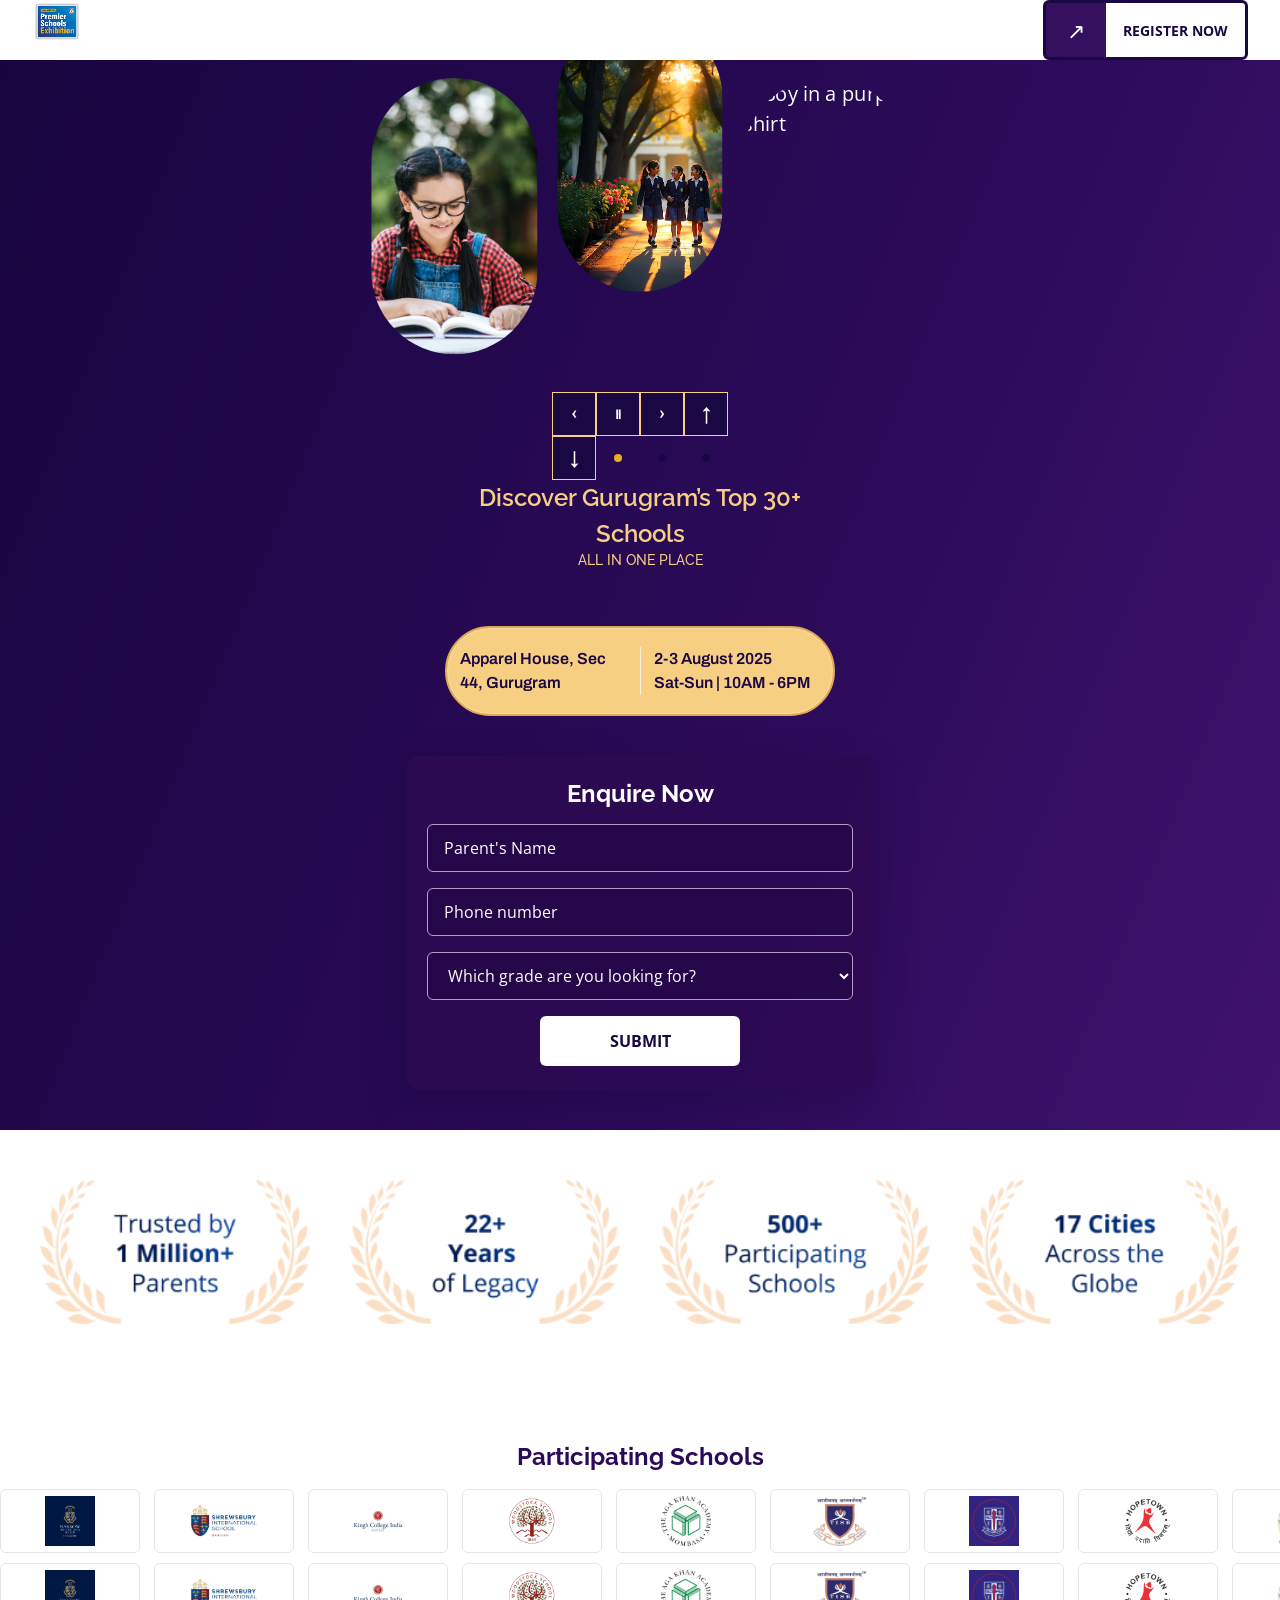
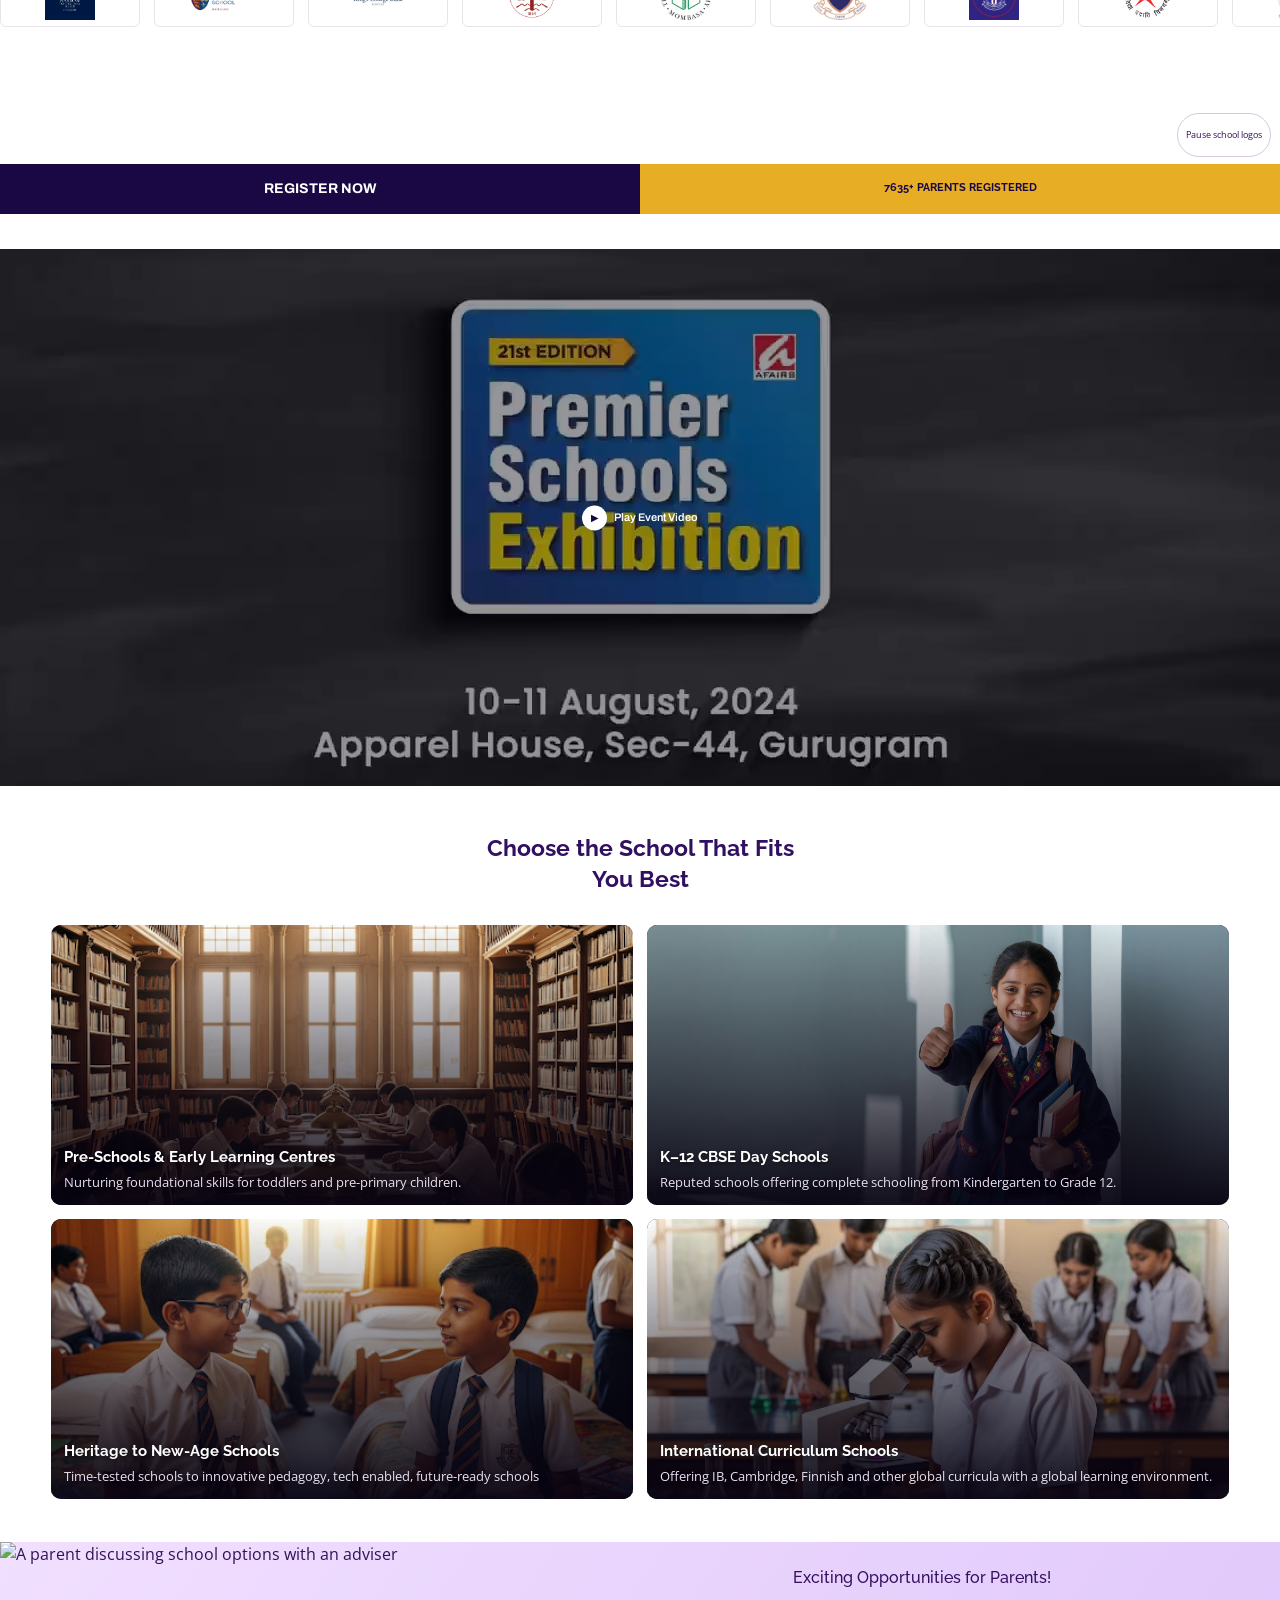
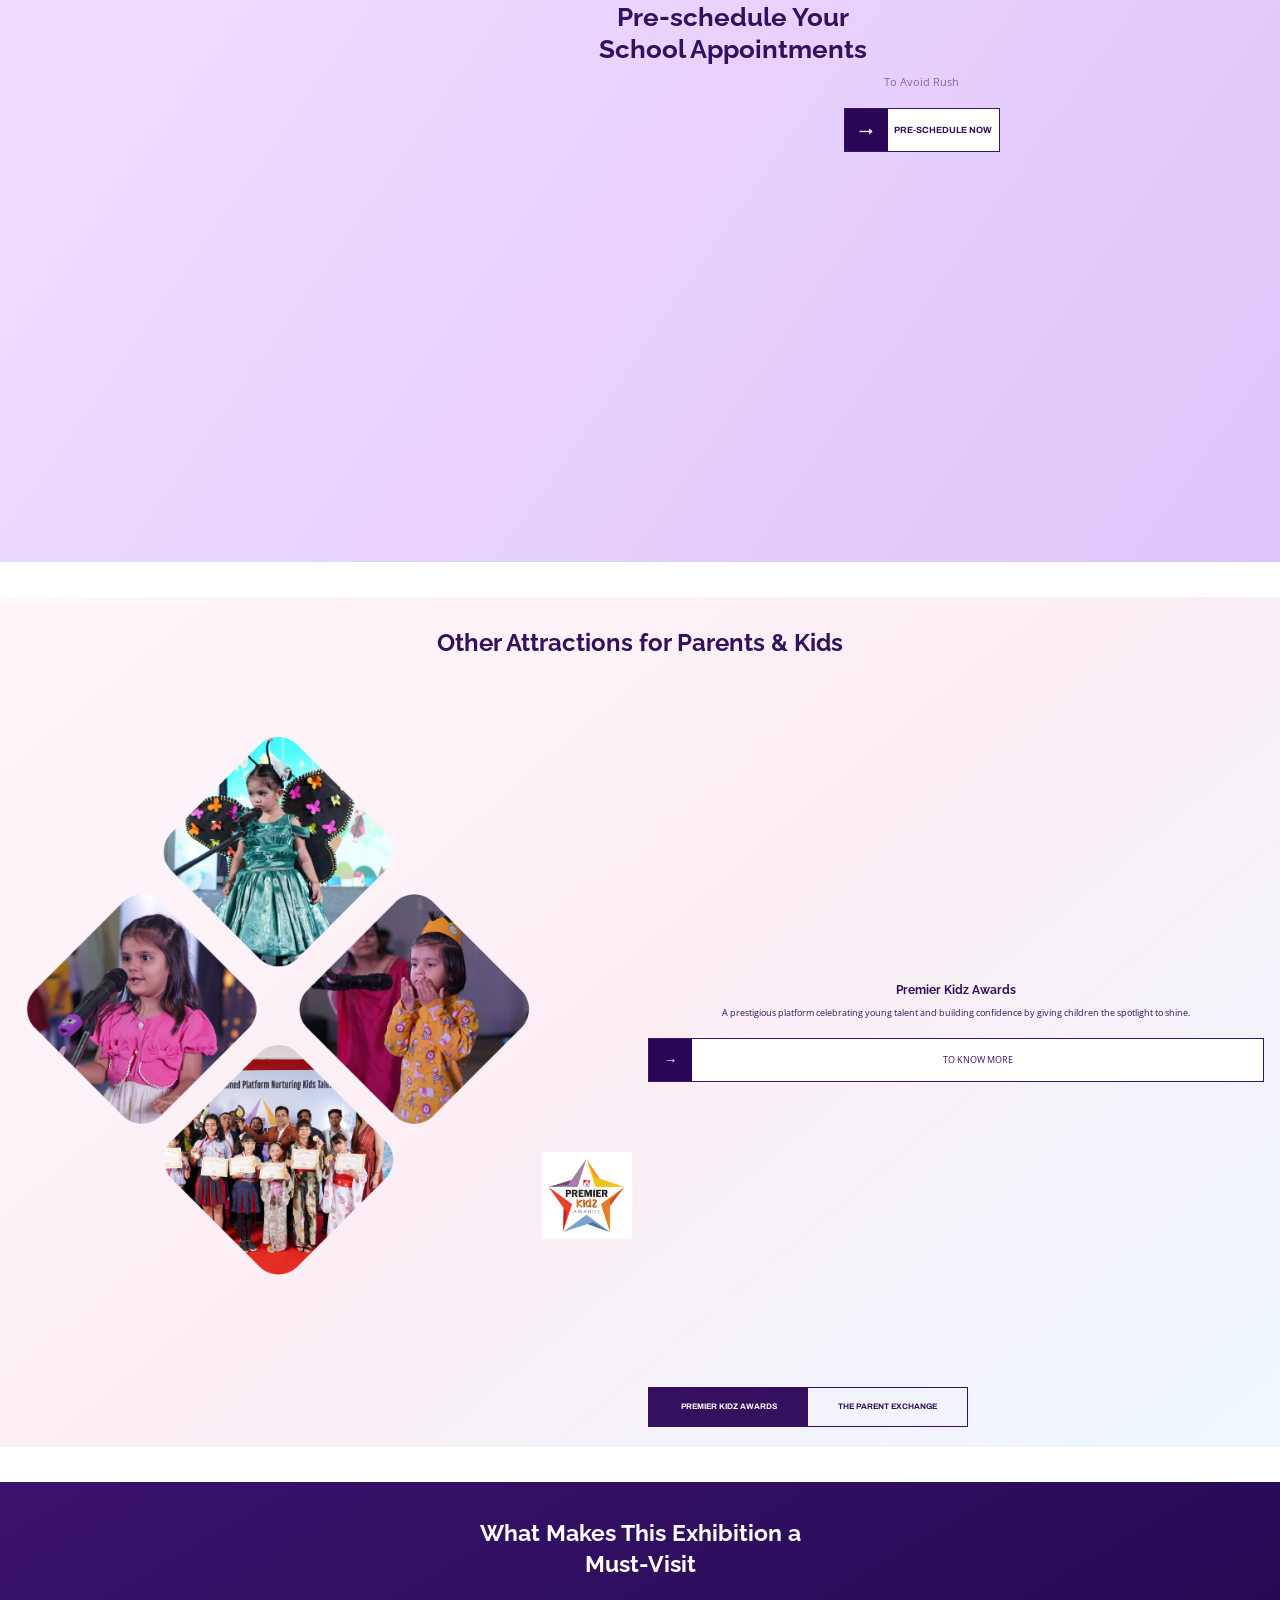
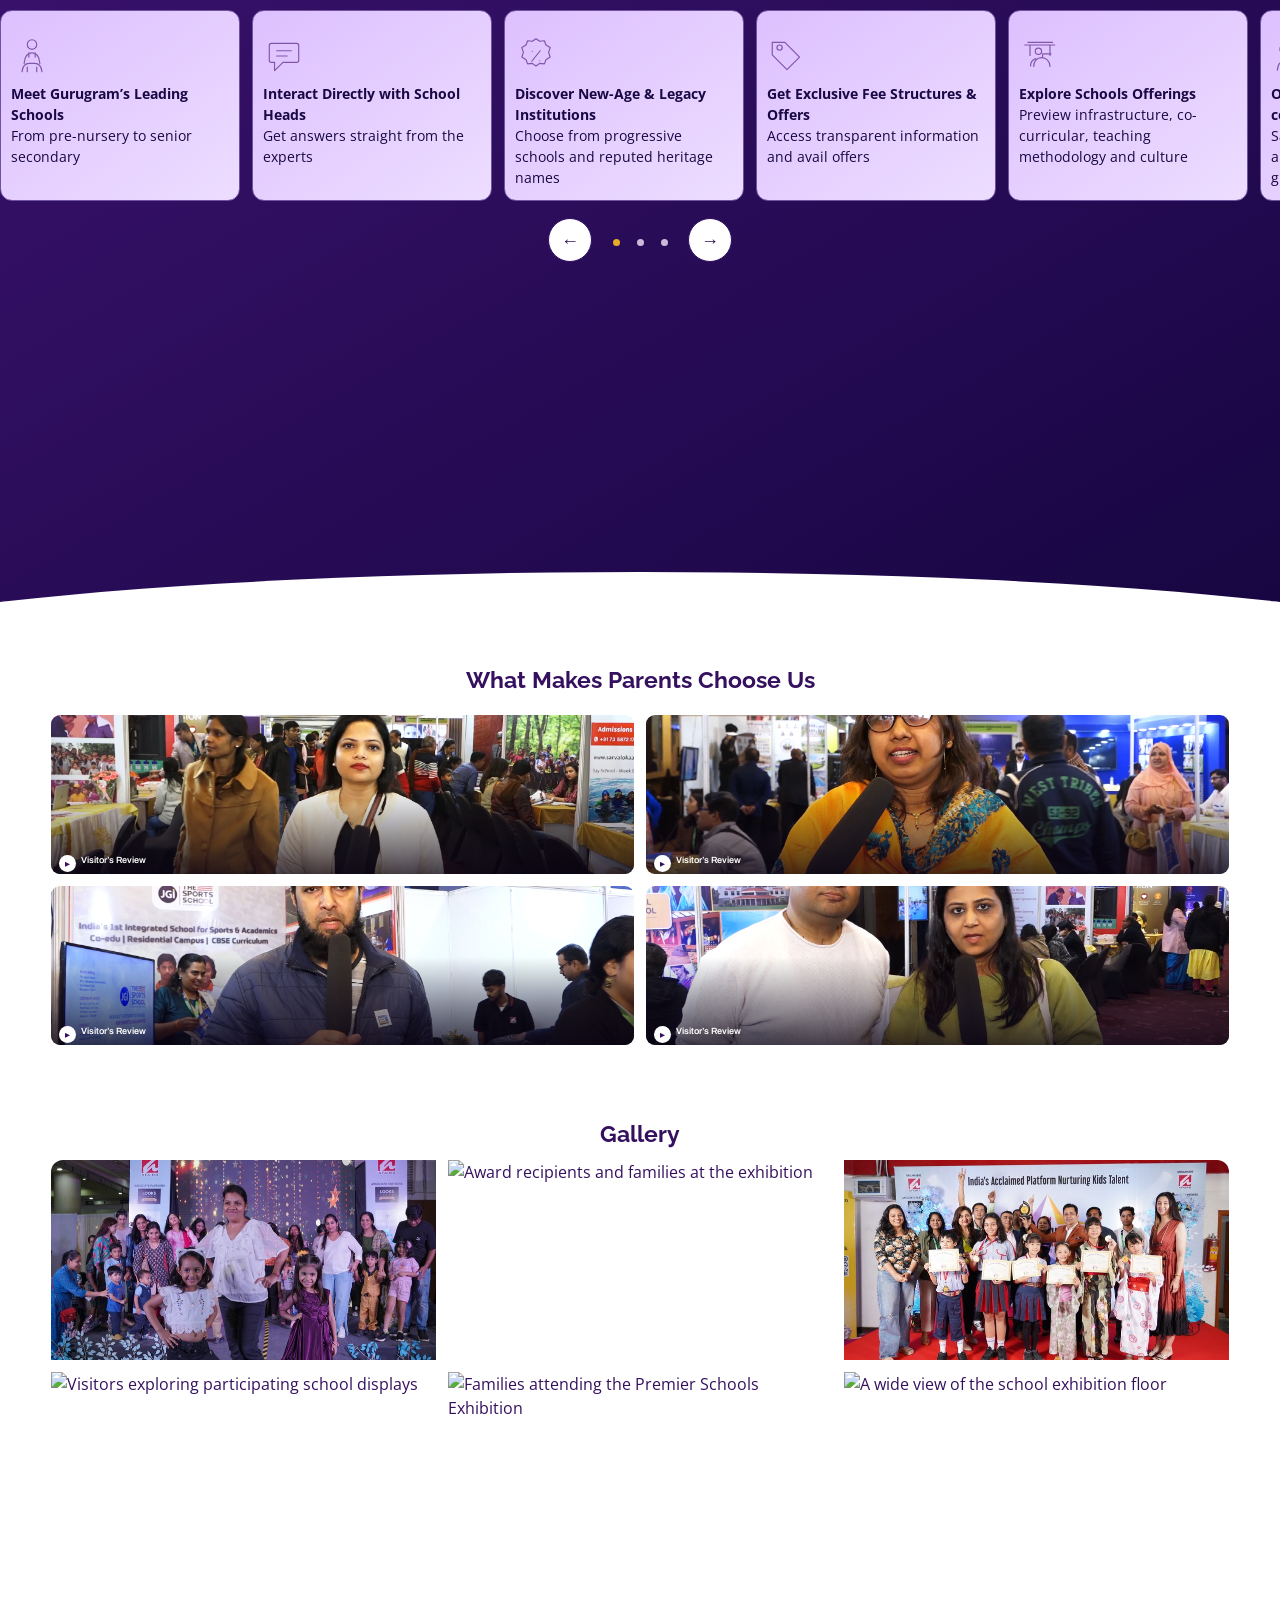
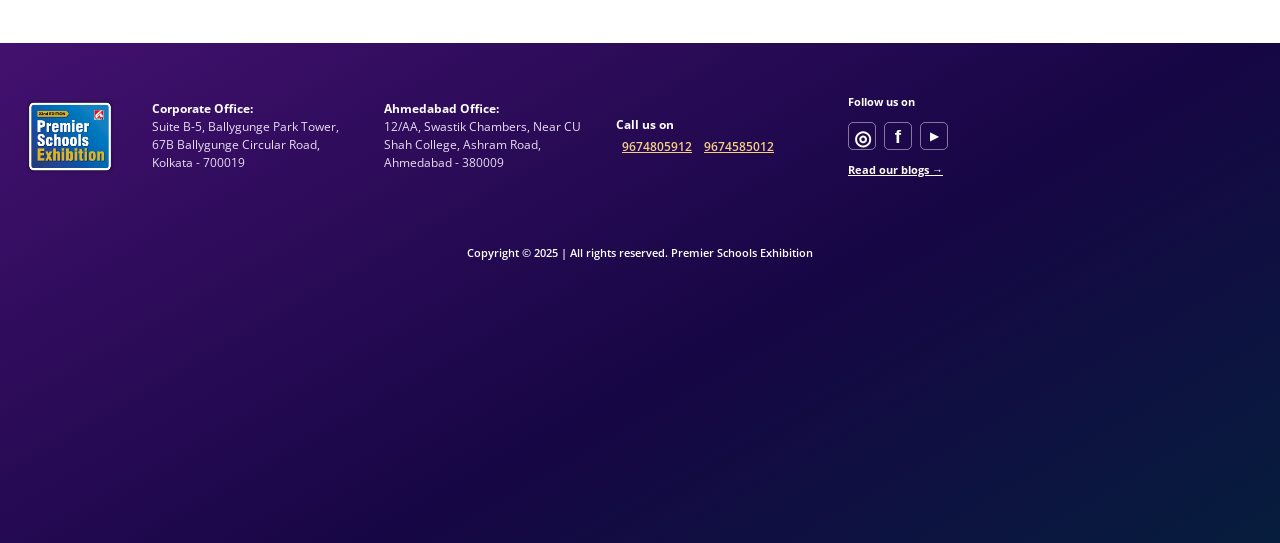
==== commit 4201d127: "Adjust alignment and scale of diamond group image" ====
--- a/index.html
+++ b/index.html
@@ -309,8 +309,8 @@
       <h2 id="attractions-heading">Other Attractions for Parents &amp; Kids</h2>
       <p class="attractions__categories"><span aria-current="true">Premier Kidz Awards</span><span>The Parent Exchange</span></p>
       <div class="attractions__content"><img src="assets/images/attraction-premier-kidz-awards-logo.png" alt="Premier Kidz Awards"><div><h3>Premier Kidz Awards</h3><p>A prestigious platform celebrating young talent and building confidence by giving children the spotlight to shine.</p><a href="#attraction-media">To know more</a></div></div>
-      <div class="attractions__carousel" id="attraction-media" style="display: flex; align-items: center; justify-content: center;">
-        <img src="assets/images/attractions-diamond-group.png" alt="Premier Kidz Awards Highlights" style="width: 100%; max-width: 631px; height: auto;">
+      <div class="attractions__carousel" id="attraction-media" style="display: flex; align-items: center; justify-content: flex-start;">
+        <img src="assets/images/attractions-diamond-group.png" alt="Premier Kidz Awards Highlights" style="width: 100%; max-width: 631px; height: auto; margin-top: -90px; transform: scale(0.85); transform-origin: left center;">
       </div>
     </section>
 
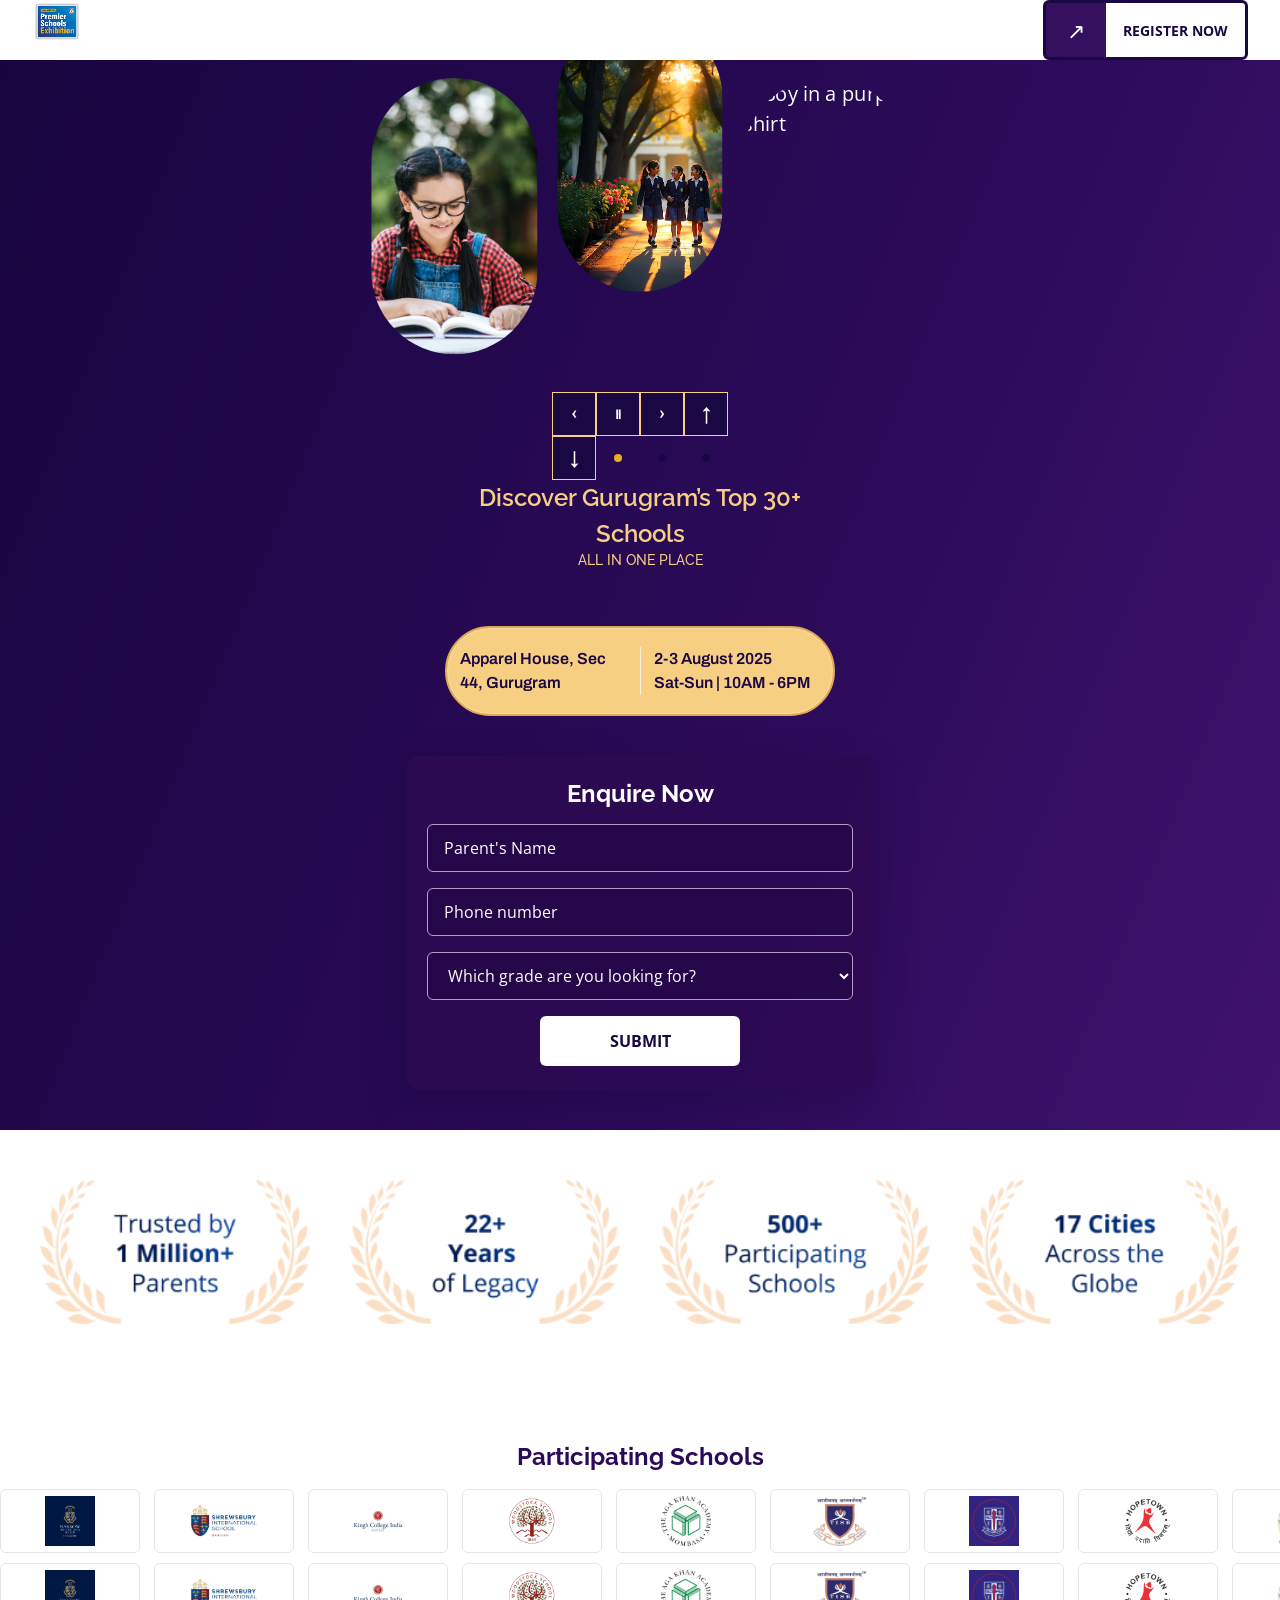
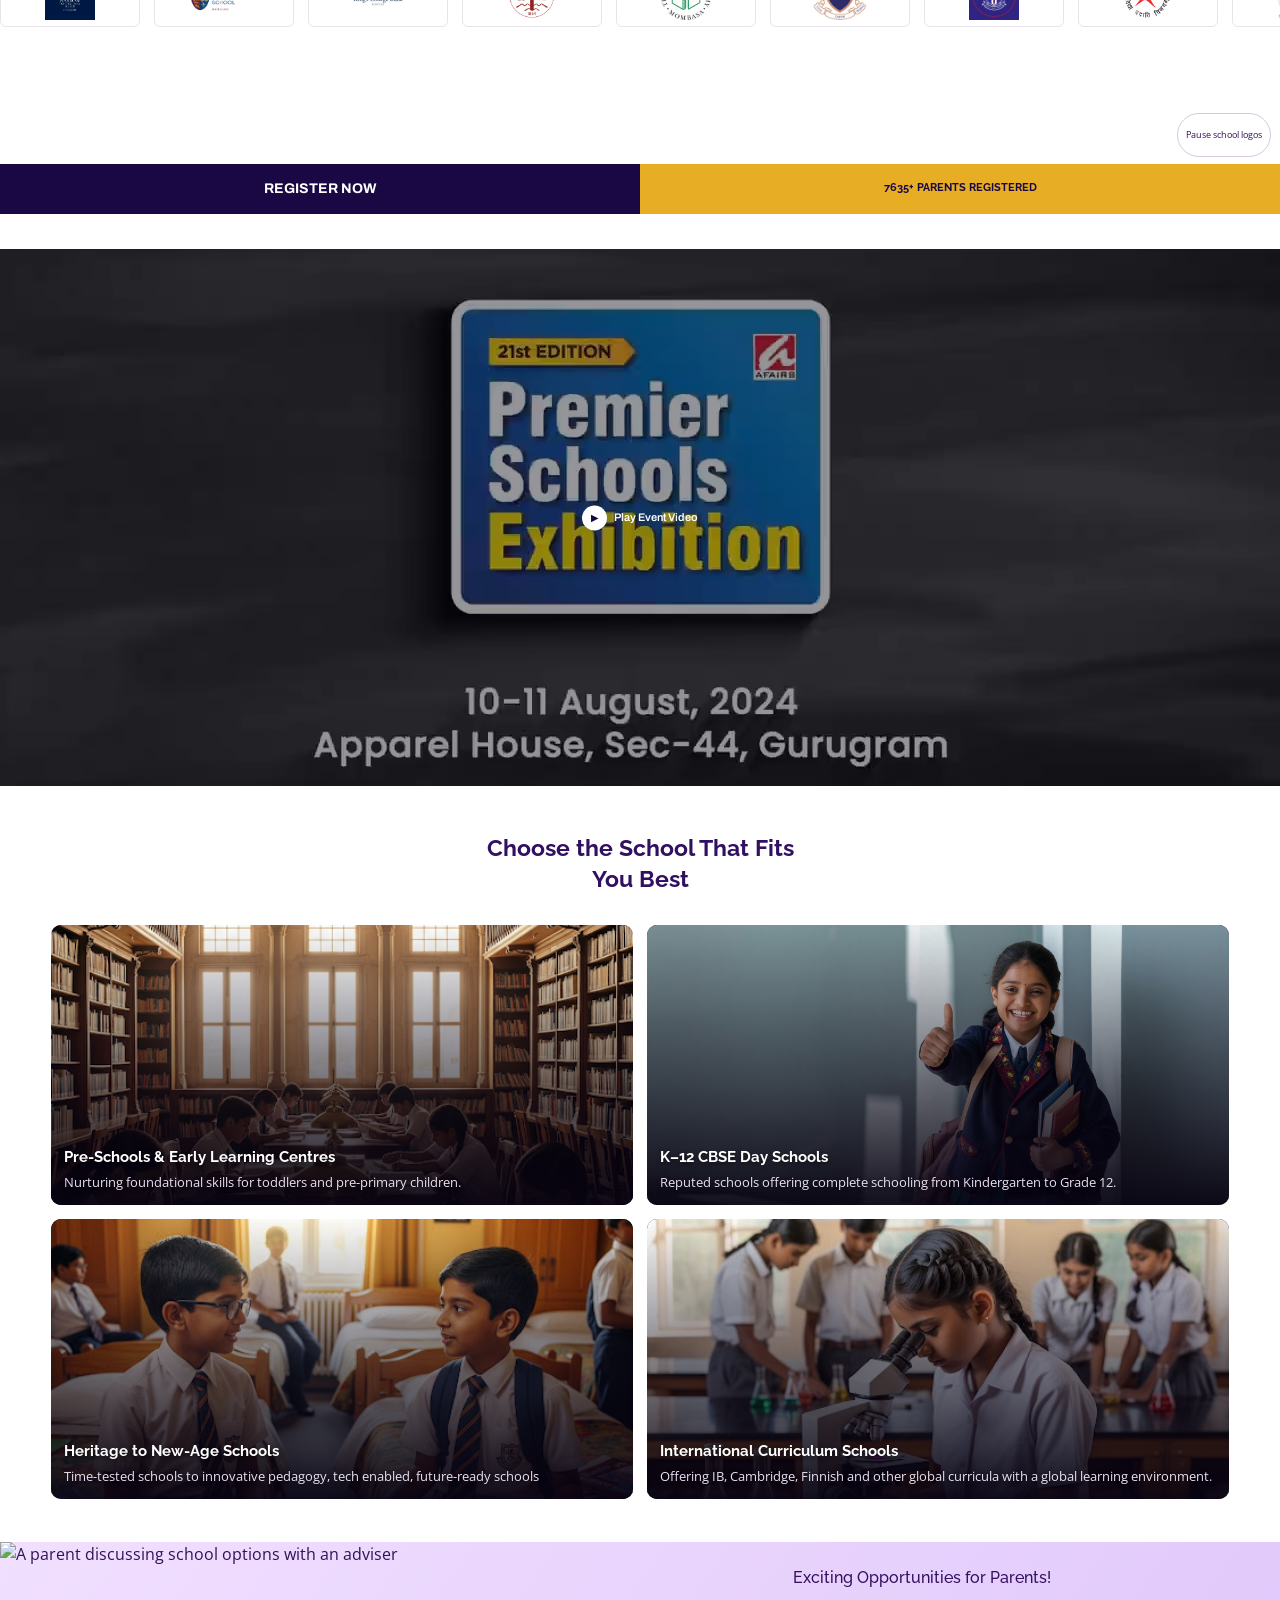
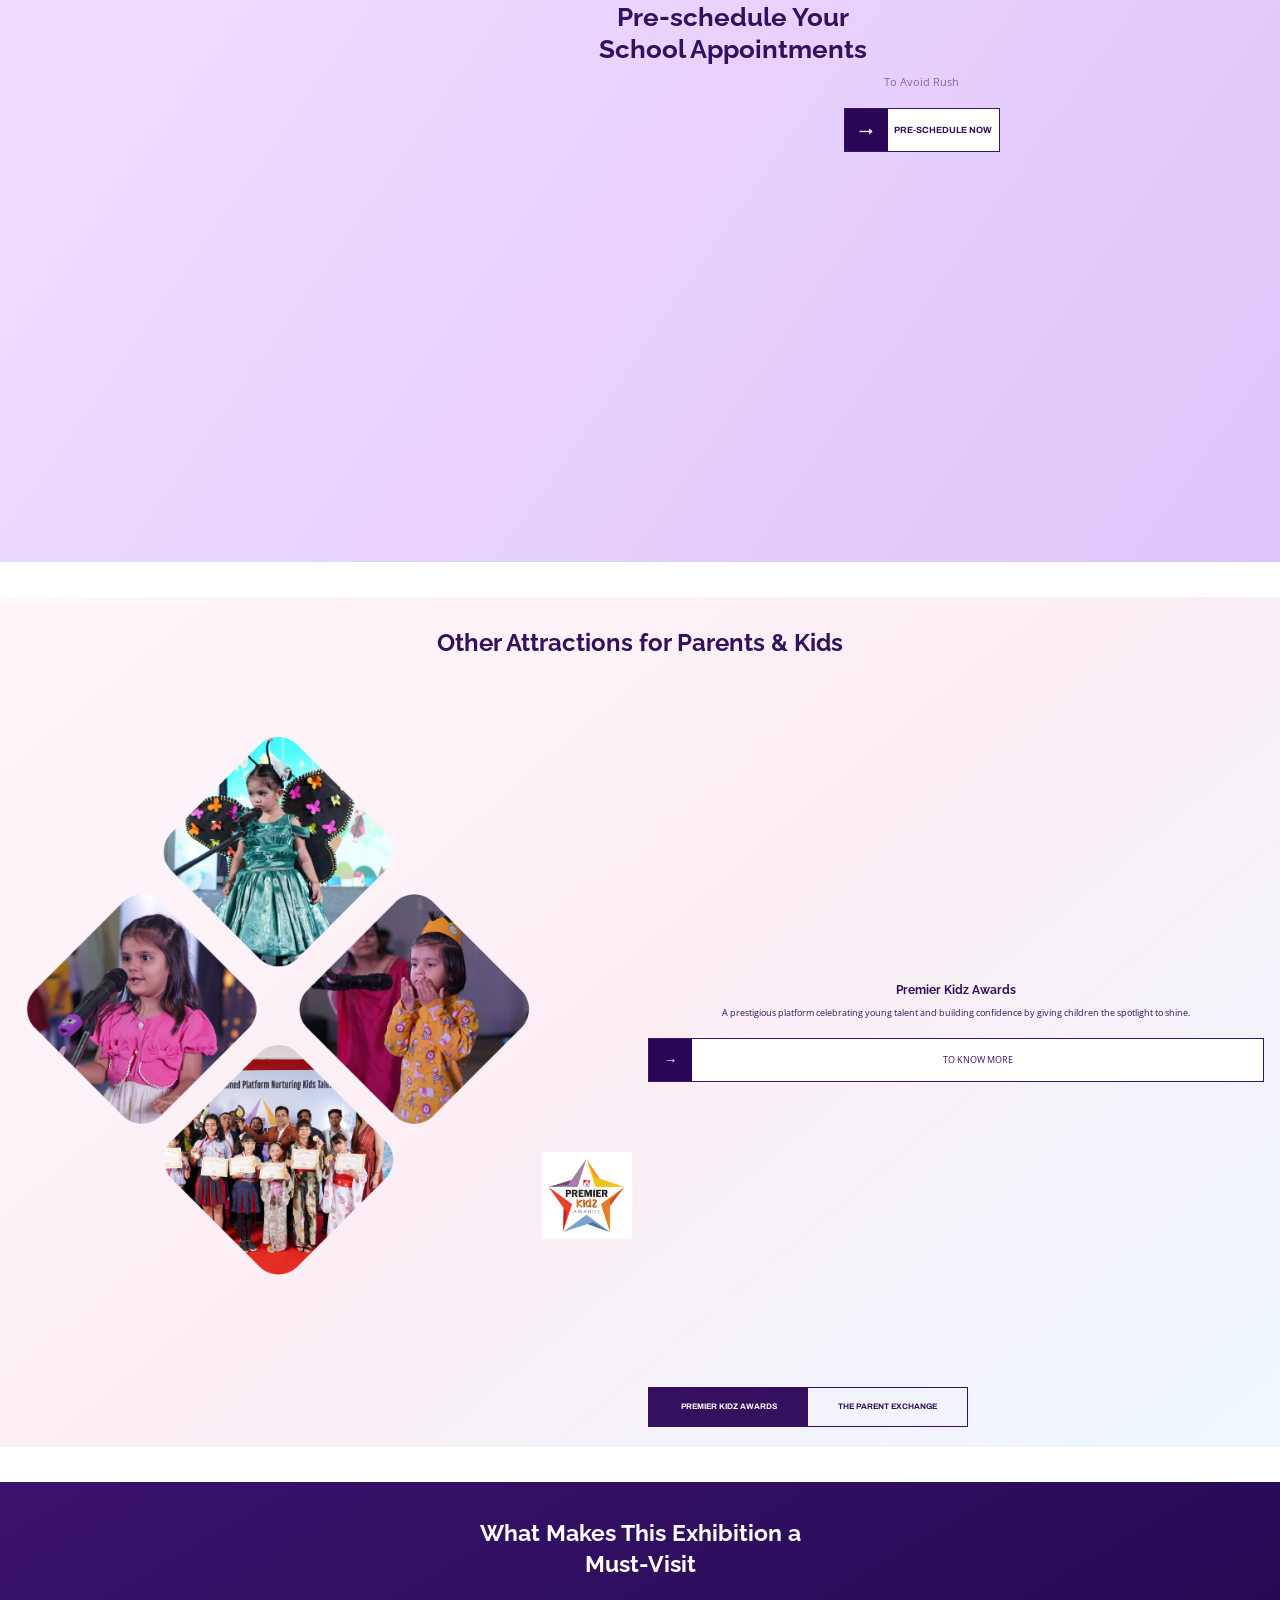
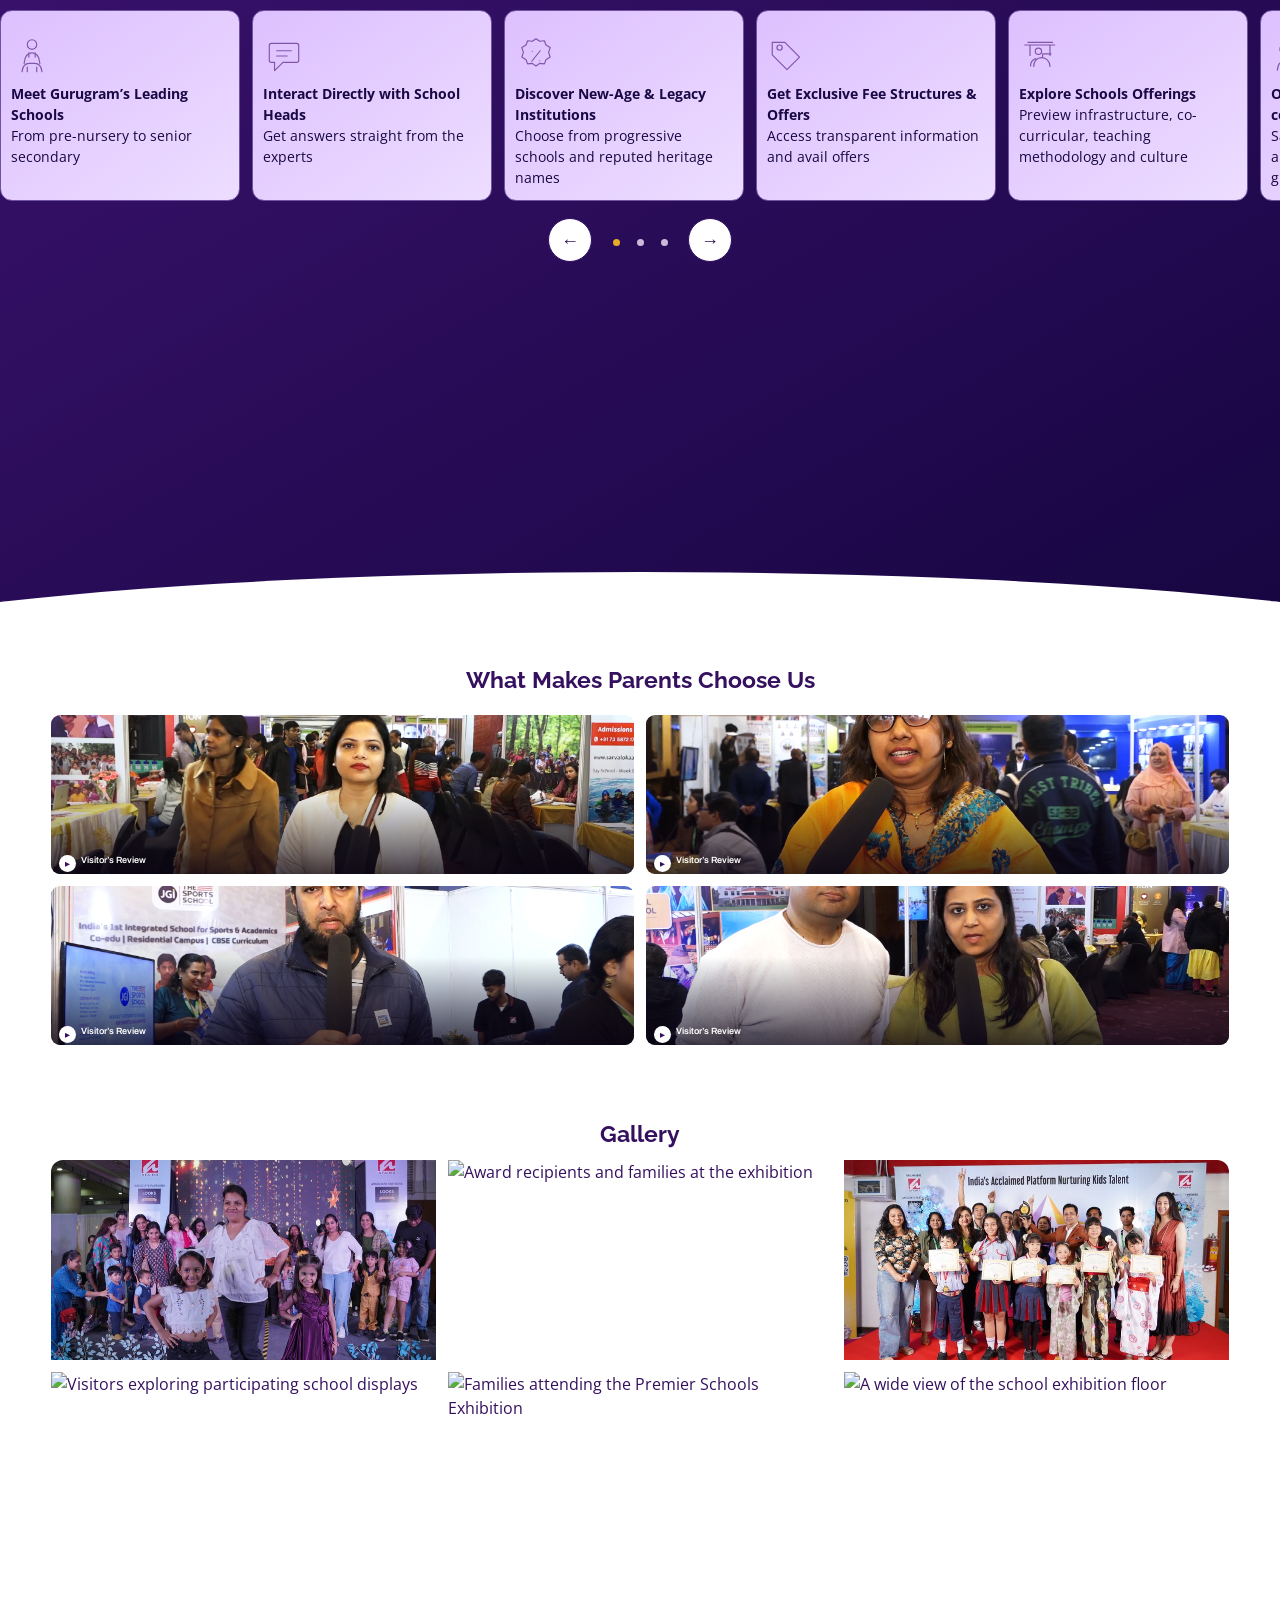
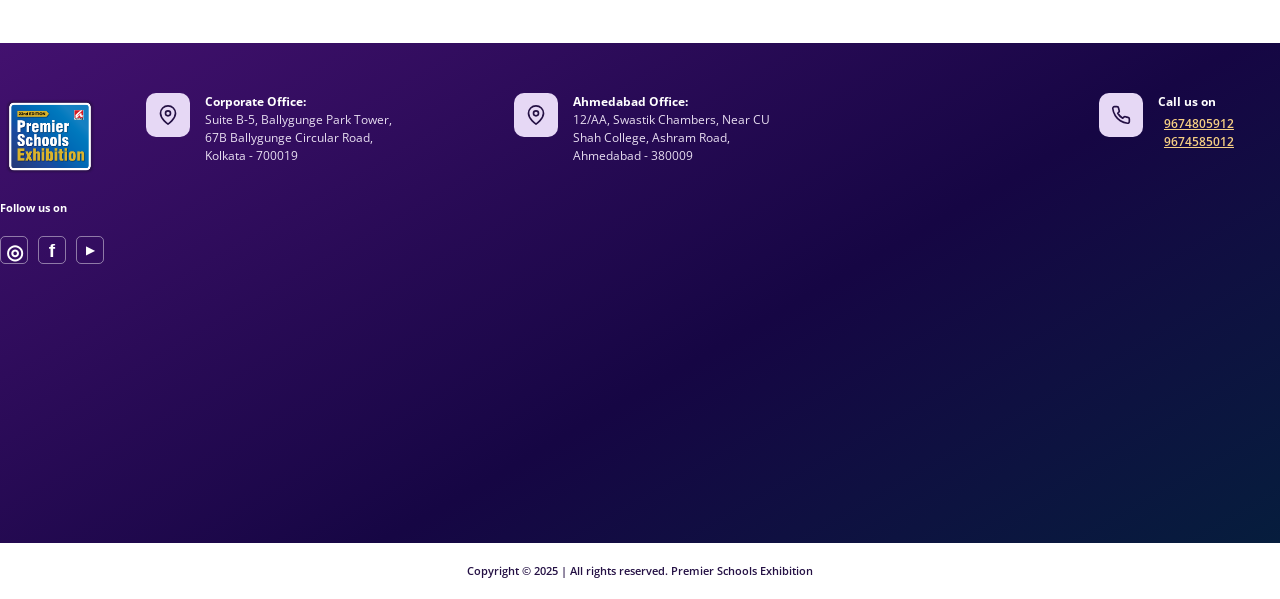
==== commit 9b708a27: "Update footer design to match Figma" ====
--- a/index.html
+++ b/index.html
@@ -426,27 +426,51 @@
     <div class="site-footer__columns">
       <img src="assets/images/brand-pse-22nd-edition-logo.png" alt="Premier Schools Exhibition" width="390"
         height="339">
-      <address><strong>Corporate Office:</strong><br>Suite B-5, Ballygunge Park Tower,<br>67B Ballygunge Circular Road,
-        Kolkata - 700019</address>
-      <address><strong>Ahmedabad Office:</strong><br>12/AA, Swastik Chambers, Near CU Shah College, Ashram Road,
-        Ahmedabad - 380009</address>
-      <div class="site-footer__contact">
-        <p>Call us on</p><a href="tel:9674805912">9674805912</a><a href="tel:9674585012">9674585012</a>
+      <div class="footer-block">
+        <div class="footer-icon">
+          <svg xmlns="http://www.w3.org/2000/svg" width="20" height="20" viewBox="0 0 24 24" fill="none" stroke="#241044" stroke-width="2" stroke-linecap="round" stroke-linejoin="round"><path d="M21 10c0 7-9 13-9 13s-9-6-9-13a9 9 0 0 1 18 0z"></path><circle cx="12" cy="10" r="3"></circle></svg>
+        </div>
+        <address><strong>Corporate Office:</strong><br>Suite B-5, Ballygunge Park Tower,<br>67B Ballygunge Circular Road, Kolkata - 700019</address>
+      </div>
+      <div class="footer-block">
+        <div class="footer-icon">
+          <svg xmlns="http://www.w3.org/2000/svg" width="20" height="20" viewBox="0 0 24 24" fill="none" stroke="#241044" stroke-width="2" stroke-linecap="round" stroke-linejoin="round"><path d="M21 10c0 7-9 13-9 13s-9-6-9-13a9 9 0 0 1 18 0z"></path><circle cx="12" cy="10" r="3"></circle></svg>
+        </div>
+        <address><strong>Ahmedabad Office:</strong><br>12/AA, Swastik Chambers, Near CU Shah College, Ashram Road, Ahmedabad - 380009</address>
+      </div>
+      <div class="footer-block footer-contact-block">
+        <div class="footer-icon">
+          <svg xmlns="http://www.w3.org/2000/svg" width="20" height="20" viewBox="0 0 24 24" fill="none" stroke="#241044" stroke-width="2" stroke-linecap="round" stroke-linejoin="round"><path d="M22 16.92v3a2 2 0 0 1-2.18 2 19.79 19.79 0 0 1-8.63-3.07 19.5 19.5 0 0 1-6-6 19.79 19.79 0 0 1-3.07-8.67A2 2 0 0 1 4.11 2h3a2 2 0 0 1 2 1.72 12.84 12.84 0 0 0 .7 2.81 2 2 0 0 1-.45 2.11L8.09 9.91a16 16 0 0 0 6 6l1.27-1.27a2 2 0 0 1 2.11-.45 12.84 12.84 0 0 0 2.81.7A2 2 0 0 1 22 16.92z"></path></svg>
+        </div>
+        <div class="site-footer__contact">
+          <p>Call us on</p><a href="tel:9674805912">9674805912</a><br><a href="tel:9674585012">9674585012</a>
+        </div>
       </div>
       <div class="site-footer__social">
         <p>Follow us on</p>
-        <p class="visually-hidden" id="social-links-unavailable">Profile URLs were not supplied, so these platform names
-          are not links.</p>
-        <ul aria-describedby="social-links-unavailable">
-          <li>Instagram</li>
-          <li>Facebook</li>
-          <li>YouTube</li>
+        <ul aria-describedby="social-links-unavailable" class="social-icons-list">
+          <li>
+            <a href="#" aria-label="Instagram">
+              <svg xmlns="http://www.w3.org/2000/svg" width="18" height="18" viewBox="0 0 24 24" fill="none" stroke="#241044" stroke-width="2" stroke-linecap="round" stroke-linejoin="round"><rect x="2" y="2" width="20" height="20" rx="5" ry="5"></rect><path d="M16 11.37A4 4 0 1 1 12.63 8 4 4 0 0 1 16 11.37z"></path><line x1="17.5" y1="6.5" x2="17.51" y2="6.5"></line></svg>
+            </a>
+          </li>
+          <li>
+            <a href="#" aria-label="Facebook">
+              <svg xmlns="http://www.w3.org/2000/svg" width="18" height="18" viewBox="0 0 24 24" fill="none" stroke="#241044" stroke-width="2" stroke-linecap="round" stroke-linejoin="round"><path d="M18 2h-3a5 5 0 0 0-5 5v3H7v4h3v8h4v-8h3l1-4h-4V7a1 1 0 0 1 1-1h3z"></path></svg>
+            </a>
+          </li>
+          <li>
+            <a href="#" aria-label="YouTube">
+              <svg xmlns="http://www.w3.org/2000/svg" width="18" height="18" viewBox="0 0 24 24" fill="none" stroke="#241044" stroke-width="2" stroke-linecap="round" stroke-linejoin="round"><path d="M22.54 6.42a2.78 2.78 0 0 0-1.94-2C18.88 4 12 4 12 4s-6.88 0-8.6.46a2.78 2.78 0 0 0-1.94 2A29 29 0 0 0 1 11.75a29 29 0 0 0 .46 5.33 2.78 2.78 0 0 0 1.94 2c1.72.46 8.6.46 8.6.46s6.88 0 8.6-.46a2.78 2.78 0 0 0 1.94-2 29 29 0 0 0 .46-5.33 29 29 0 0 0-.46-5.33z"></path><polygon points="9.75 15.02 15.5 11.75 9.75 8.48 9.75 15.02"></polygon></svg>
+            </a>
+          </li>
         </ul>
-        <a class="site-footer__blog-link" href="blog/index.html">Read our blogs →</a>
       </div>
     </div>
+  </footer>
+  <div class="site-footer__bottom-bar">
     <p class="site-footer__copyright">Copyright © 2025 | All rights reserved. Premier Schools Exhibition</p>
-  </footer>
+  </div>
   <script src="js/carousel.js" defer></script>
   <script src="js/marquee.js" defer></script>
   <script src="js/main.js" defer></script>
--- a/css/components.css
+++ b/css/components.css
@@ -488,3 +488,13 @@
     display: none !important;
   }
 }
+
+/* Figma Footer Adjustments */
+.site-footer__columns { display: flex !important; flex-wrap: wrap !important; justify-content: space-between !important; align-items: flex-start !important; gap: 20px !important; width: 100% !important; }
+.site-footer .footer-block { display: flex; gap: 15px; align-items: flex-start; }
+.site-footer .footer-icon { width: 44px; height: 44px; background: #e6d8f5; border-radius: 10px; display: flex; align-items: center; justify-content: center; flex-shrink: 0; }
+.site-footer .social-icons-list { display: flex; gap: 10px; margin-top: 8px; }
+.site-footer .social-icons-list a { display: flex; align-items: center; justify-content: center; width: 44px; height: 44px; background: #e6d8f5; border-radius: 10px; }
+.site-footer__bottom-bar { position: absolute; left: 0; width: 100vw; background: #ffffff; padding: 20px 0; text-align: center; }
+.site-footer__bottom-bar p { color: #241044 !important; margin: 0; font-size: 11px; font-weight: 600; }
+.site-footer { padding-bottom: 80px !important; }
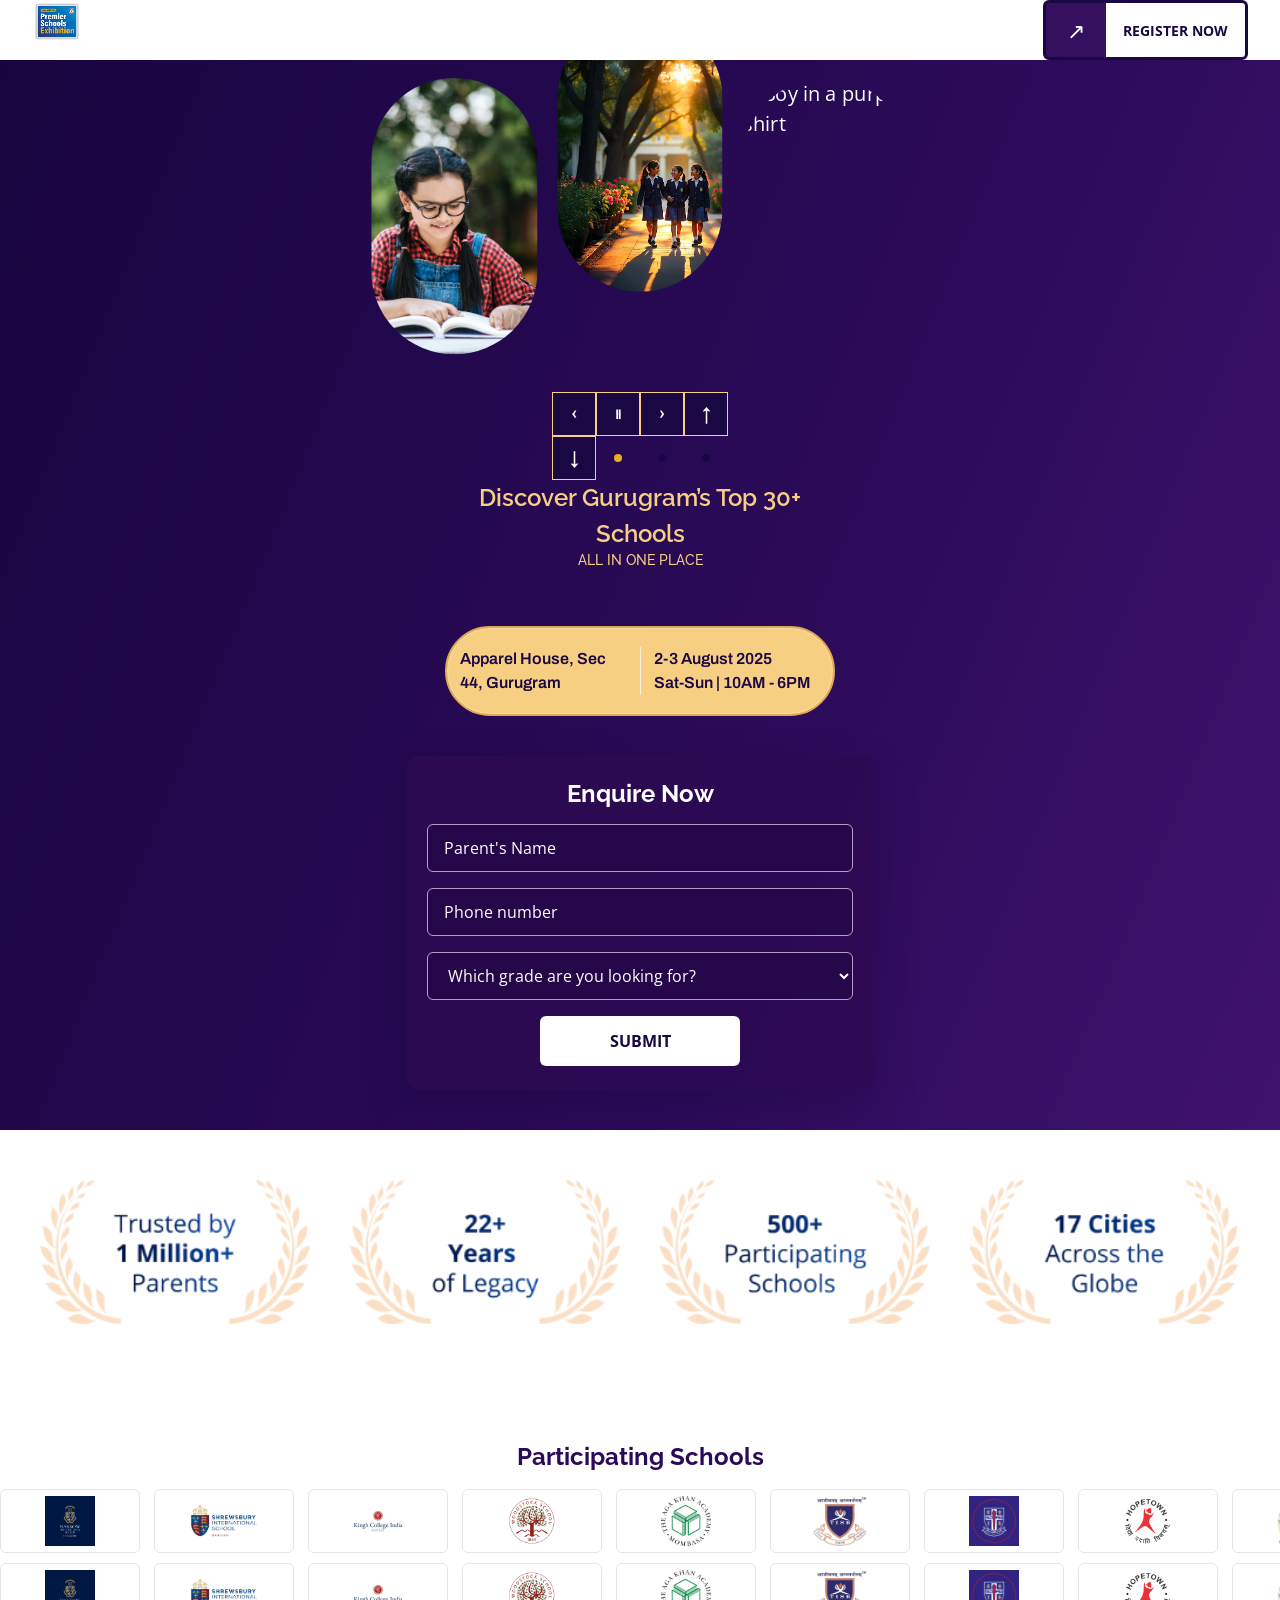
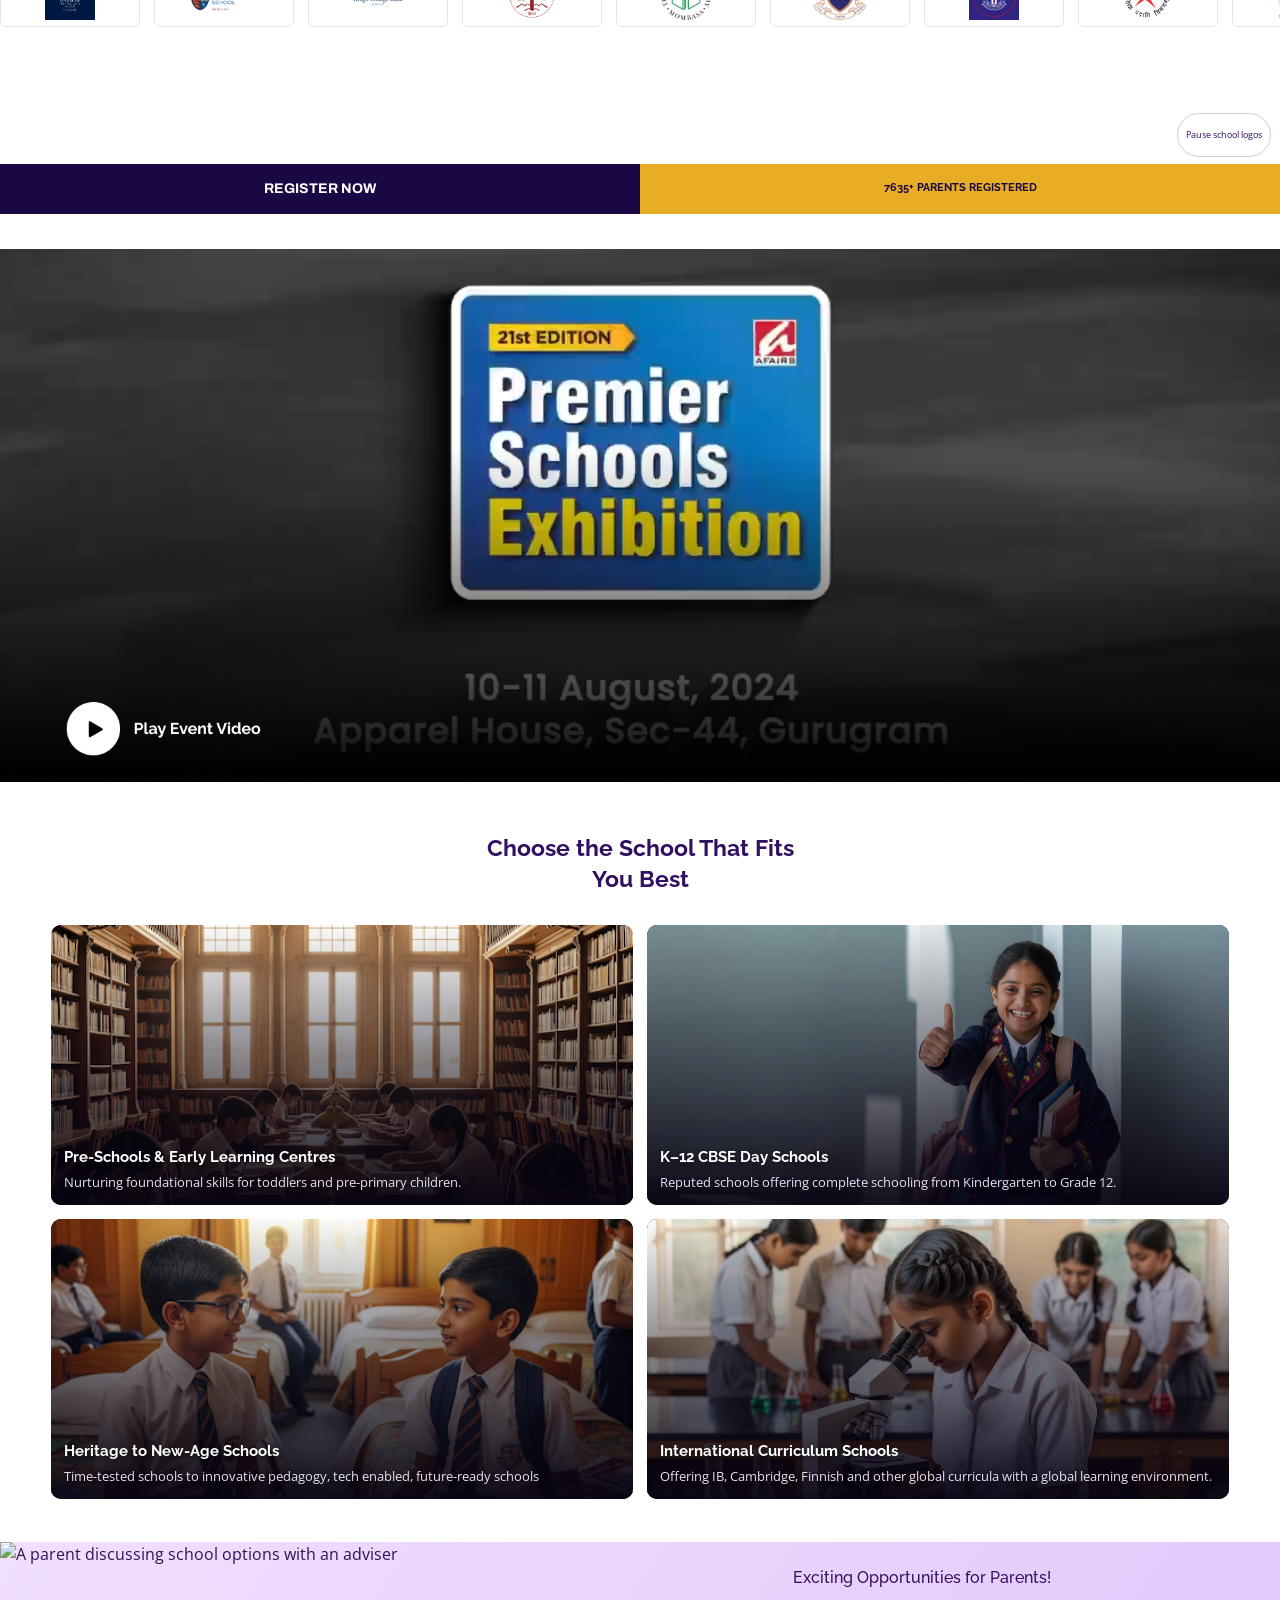
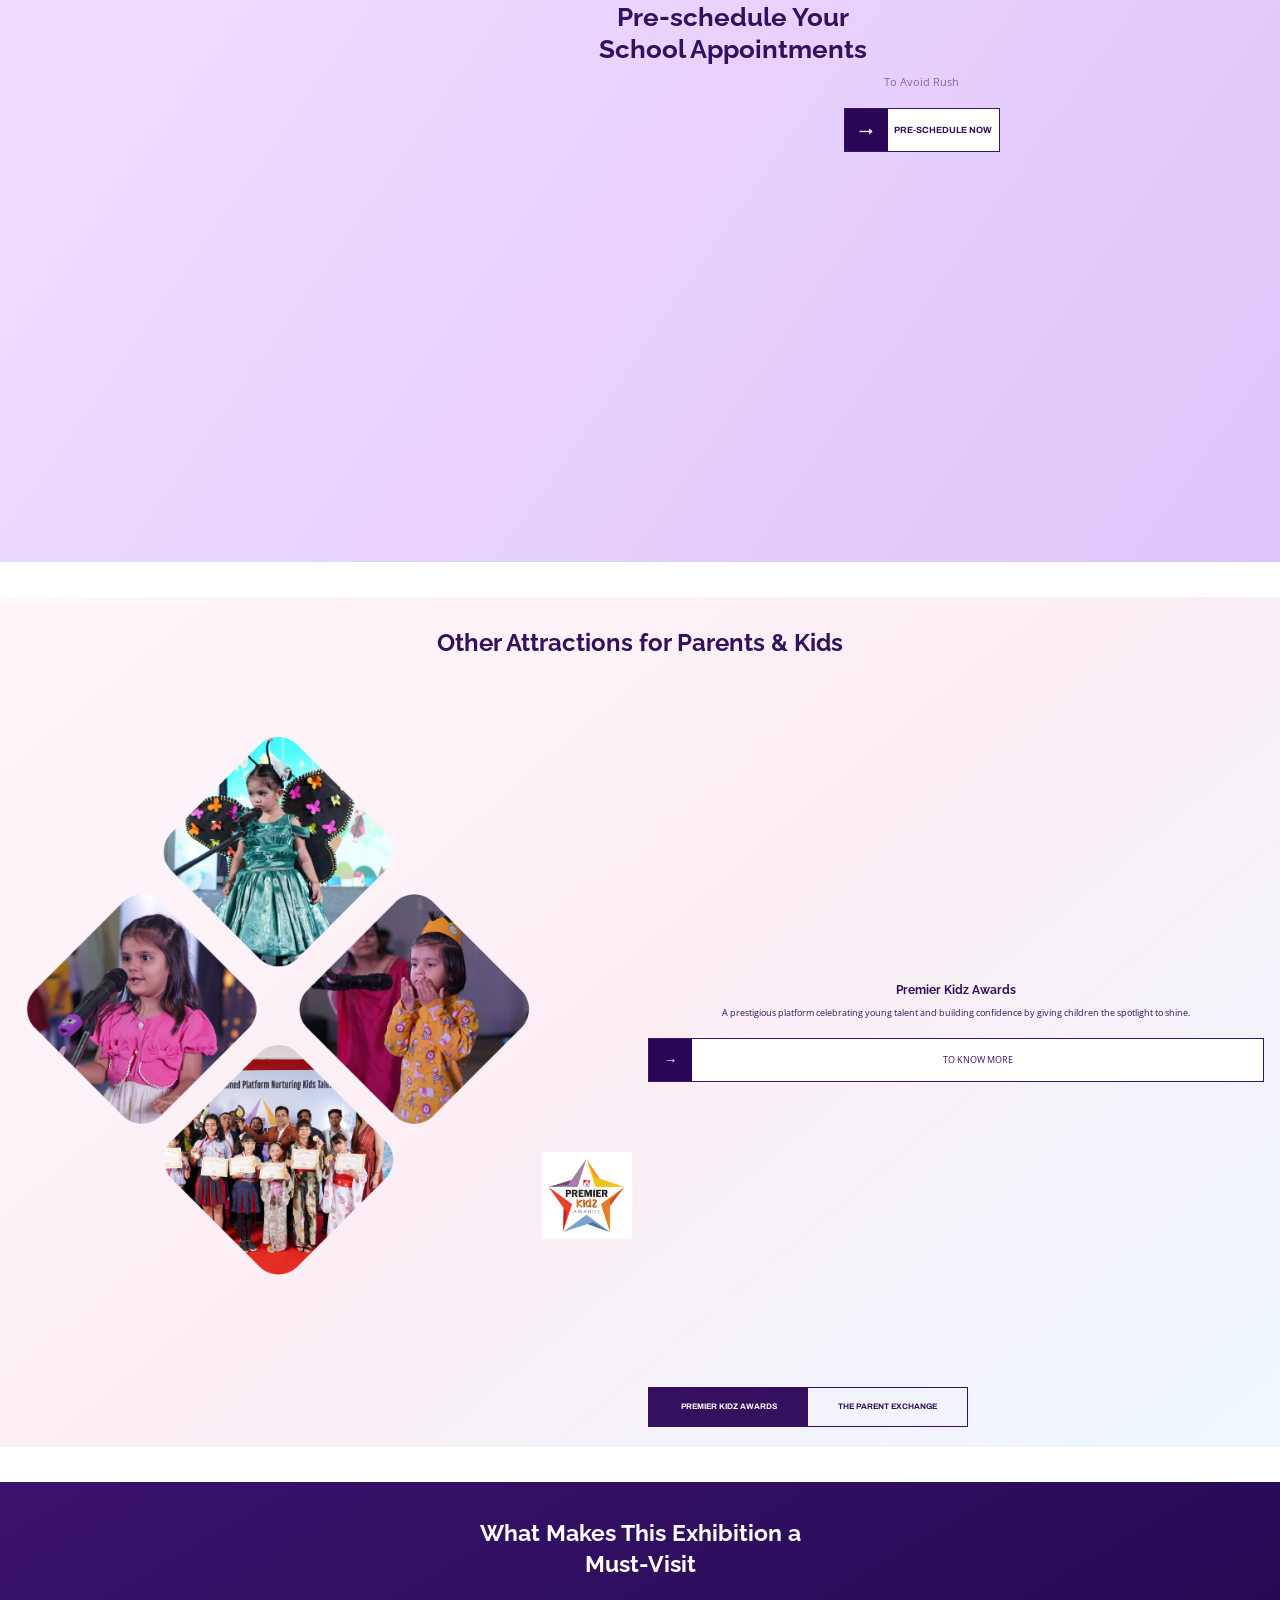
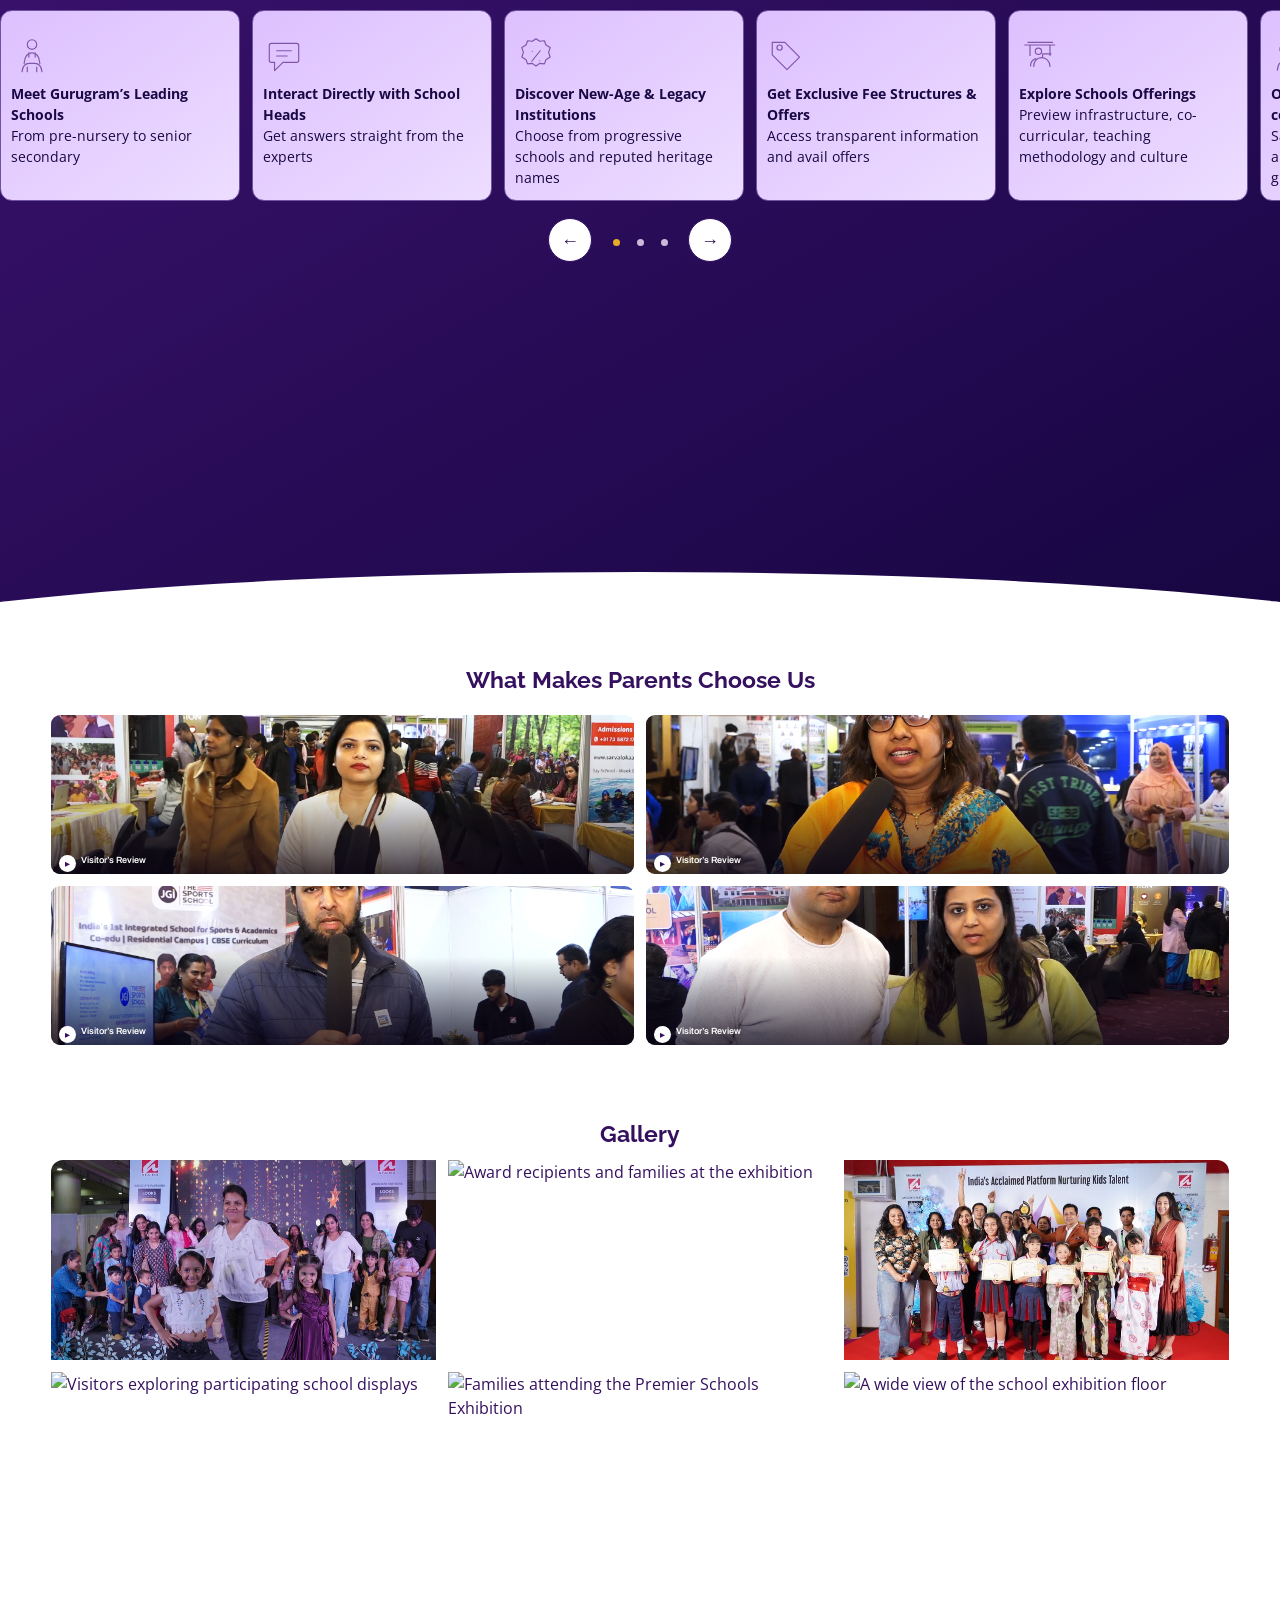
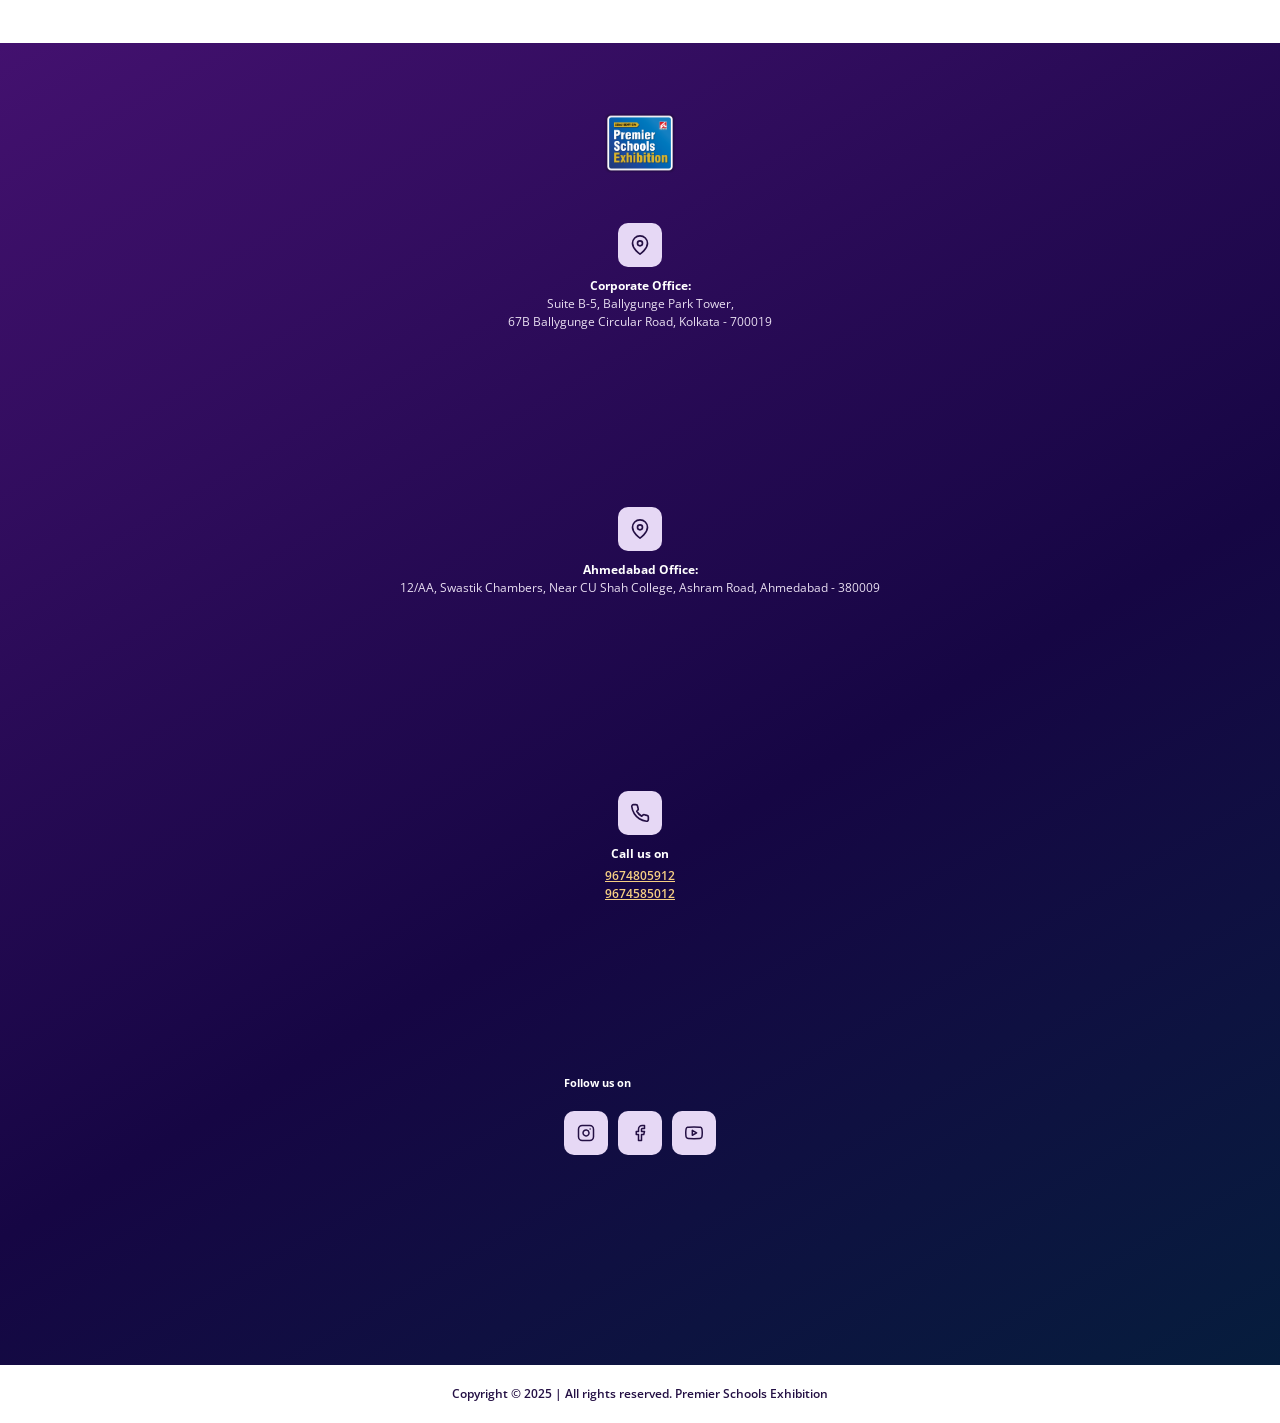
==== commit b4c3593e: "Replace video section with static graphic" ====
--- a/index.html
+++ b/index.html
@@ -246,14 +246,7 @@
 
     <section class="event-video" id="event-video" aria-labelledby="event-video-heading">
       <h2 id="event-video-heading">Experience the Premier Schools Exhibition</h2>
-      <picture>
-        <source media="(min-width: 1400px)" srcset="assets/images/event-pse-gurugram-2024-desktop-still.jpg">
-        <img src="assets/images/event-pse-gurugram-2024-video-still.png" alt="Families and school representatives at the 2024 Gurugram Premier Schools Exhibition">
-      </picture>
-      <a href="#video-information" data-video-info>Play Event Video</a>
-       <div class="event-video__information" id="video-information" role="region" aria-labelledby="video-information-heading" tabindex="-1">
-         <h3 id="video-information-heading">Event video information</h3><p>The event video is not available yet. This image is a still from the 2024 Gurugram exhibition; no playback link has been provided.</p>
-       </div>
+      <img src="assets/images/event-video-graphic.png" alt="Premier Schools Exhibition 21st Edition" style="width: 100%; height: auto; display: block;">
     </section>
 
 
--- a/css/components.css
+++ b/css/components.css
@@ -117,12 +117,11 @@
 .marquee__list li:nth-child(9) img, .marquee__list li:nth-child(10) img { width: 99px; height: 99px; }
 .marquee__playpause, [data-marquee-playpause-all] { position: absolute; z-index: 2; right: 9px; bottom: 7px; min-width: 44px; min-height: 44px; padding: 4px 8px; border: 1px solid #d5c9e1; border-radius: 22px; background: rgb(255 255 255 / 92%); color: #35105f; font-size: 9px; }
 
-.event-video::after { position: absolute; inset: 0; background: rgb(4 3 12 / 42%); content: ""; pointer-events: none; }
+/* removed overlay */
 .event-video > picture, .event-video > picture img { display: block; width: 100%; height: 100%; }
 .event-video > picture img { object-fit: cover; object-position: center 43%; }
 .event-video > h2 { position: absolute; width: 1px; height: 1px; overflow: hidden; clip: rect(0, 0, 0, 0); }
-.event-video > a { position: absolute; z-index: 2; top: 50%; left: 50%; color: #fff; font: 600 11px/1 var(--font-ui); transform: translate(-50%, -50%); white-space: nowrap; }
-.event-video > a::before { display: inline-grid; width: 25px; height: 25px; margin-right: 7px; place-items: center; border-radius: 50%; background: #fff; color: #16053c; content: "▶"; font-size: 9px; vertical-align: middle; }
+/* removed a */
 .event-video__information { position: absolute; z-index: 3; right: 12px; bottom: 12px; width: min(360px, calc(100% - 24px)); padding: 15px; border-radius: 8px; background: rgb(25 8 67 / 94%); color: #fff; opacity: 0; pointer-events: none; transform: translateY(8px); }
 .event-video__information:target, .event-video__information:focus, .event-video__information:focus-within { opacity: 1; pointer-events: auto; transform: none; }
 
@@ -227,9 +226,8 @@
   .marquee__list li:nth-child(7) img { width: 110px; height: 110px; }
   .marquee__list li:nth-child(8) img { width: 124px; height: 110px; }
   .marquee__list li:nth-child(9) img, .marquee__list li:nth-child(10) img { width: 106px; height: 106px; }
-  .event-video::after { content: none; }
-  .event-video > a { top: auto; bottom: 40px; left: max(calc((100vw - 1726px) / 2), 70px); display: flex; width: 316px; height: 80px; align-items: center; background: transparent; font-size: 22px; transform: none; }
-  .event-video > a::before { width: 58px; height: 58px; font-size: 18px; }
+/* removed overlay none */
+/* removed a desktop */
   .choose-school > h2 { max-width: none; height: 96px; margin: 0; font-size: 38px; }
   .school-card { height: 405px; border-radius: 18px; }
   .school-card h3, .school-card p { margin-inline: 22px; }
@@ -480,6 +478,202 @@
     top: 10px !important;
     width: 120px !important;
     height: 115px !important;
+}
+}
+
+@media (max-width: 767px) {
+  .benefits { padding-top: 70px !important; }
+  .benefits > h2 { max-width: 360px; height: 83px; margin-bottom: 20px; font-size: 28px; line-height: 42px; }
+  .benefits__track { gap: 16px; }
+  .benefit-card { min-height: 200px; }
+}
+
+@media (prefers-reduced-motion: reduce) {
+  .marquee__track { transform: none !important; }
+  :where(.hero__track, .choose-school__track, .benefits__track, .reviews__track) { transition: none !important; }
+}
+
+.no-js :where(.hero__controls, .choose-school__controls, .attractions__controls, .benefits__controls, .reviews__controls),
+.no-js [data-marquee-playpause-all] { display: none !important; }
+
+/* ==========================================================================
+   Mobile Responsive QA Audit Fixes (<= 1399px & <= 767px)
+   ========================================================================== */
+@media (max-width: 1399px) {
+  .enquiry-form {
+    display: flex !important;
+    width: min(calc(100% - 40px), 466px);
+    margin: 40px auto;
+    position: relative;
+    z-index: 10;
+  }
+  .site-footer {
+    display: flex !important;
+    flex-direction: column !important;
+    align-items: center !important;
+    padding: 40px 0 20px !important;
+  }
+  .site-footer__columns {
+    display: flex !important;
+    flex-direction: row !important;
+    flex-wrap: nowrap !important;
+    overflow-x: auto !important;
+    scrollbar-width: none;
+    -webkit-overflow-scrolling: touch;
+    gap: 32px !important;
+    padding: 10px 20px !important;
+    width: 100% !important;
+    scroll-snap-type: x mandatory;
+  }
+  .site-footer__columns::-webkit-scrollbar {
+    display: none;
+  }
+  .site-footer__columns > img {
+    flex: 0 0 100px !important;
+    height: auto !important;
+    object-fit: contain !important;
+    margin-bottom: 0 !important;
+    scroll-snap-align: start;
+  }
+  .site-footer address, .site-footer__contact, .site-footer__social {
+    flex: 0 0 200px !important;
+    position: static !important;
+    width: auto !important;
+    height: auto !important;
+    clip: auto !important;
+    overflow: visible !important;
+    margin: 0 !important;
+    text-align: left !important;
+    scroll-snap-align: start;
+  }
+  .site-footer__social {
+    align-items: flex-start !important;
+  }
+  .site-footer .site-footer__copyright {
+    text-align: center !important;
+    margin-top: 25px !important;
+    width: calc(100% - 40px) !important;
+    font-size: 11px !important;
+    background: transparent !important;
+    color: #fff !important;
+  }
+}
+
+@media (max-width: 767px) {
+  .site-header__cta {
+    width: 140px !important;
+    min-width: 140px !important;
+    height: 38px !important;
+    padding-left: 36px !important;
+    font-size: 11px !important;
+    border-width: 2px !important;
+    background: linear-gradient(90deg, #35105f 36px, #fff 36px) !important;
+  }
+  .site-header__cta::before {
+    width: 36px !important;
+    font-size: 15px !important;
+  }
+  .hero {
+    display: flex;
+    flex-direction: column;
+    height: auto !important;
+    min-height: 0 !important;
+    padding-bottom: 40px;
+  }
+  .hero__carousel {
+    height: 300px;
+    flex: none;
+  }
+  .hero__content {
+    margin-top: 20px;
+  }
+
+  .hero__controls {
+    top: 240px;
+    width: auto;
+    grid-template-columns: repeat(3, 44px);
+  }
+  .hero__controls [data-carousel-up],
+  .hero__controls [data-carousel-down] { display: none; }
+  
+  .hero__event-row {
+    grid-template-columns: 1fr !important;
+    height: auto !important;
+    min-height: 90px;
+    padding: 12px 16px !important;
+    text-align: center;
+    gap: 6px;
+  }
+  .hero__event-row p + p { border-left: 0 !important; border-top: 1px solid rgb(255 255 255 / 70%); padding-top: 6px; }
+  
+  .participating-schools {
+    height: auto !important;
+    min-height: 346px;
+    padding-bottom: 50px !important;
+  }
+  .trust {
+    height: auto !important;
+    min-height: 0 !important;
+    padding: 40px 0 !important;
+  }
+  
+
+  
+  .gallery { height: auto !important; padding: 0 20px !important; }
+  .gallery__grid { display: grid !important; grid-template-columns: 1fr !important; height: auto !important; border-radius: 0 !important; gap: 16px; }
+  .gallery__figure { width: 100% !important; flex: auto !important; aspect-ratio: 16/9; transform: none !important; }
+  
+  .attractions__categories { font-size: 12px !important; min-height: 44px !important; }
+  .attractions__categories span { height: 44px !important; }
+  
+  .choose-school__viewport {
+    overflow-x: auto !important;
+    scrollbar-width: none;
+  }
+  .choose-school__viewport::-webkit-scrollbar {
+    display: none;
+  }
+  .choose-school__track {
+    scroll-snap-type: x mandatory;
+    padding-right: 20px !important;
+  }
+  .school-card {
+    scroll-snap-align: center;
+    width: calc(100vw - 40px) !important;
+    min-width: calc(100vw - 40px) !important;
+    flex: 0 0 calc(100vw - 40px) !important;
+  }
+  
+  .reviews__track {
+    display: grid !important;
+    grid-template-columns: 1fr !important;
+    gap: 16px !important;
+  }
+  .review-card {
+    width: 100% !important;
+    min-width: 0 !important;
+    flex: auto !important;
+  }
+  
+  .appointment {
+    height: auto !important;
+    display: flex !important;
+  }
+  
+  .appointment .button, .attractions__content a {
+    font-size: 13px !important;
+    min-height: 44px !important;
+  }
+  
+  .attractions {
+    height: auto !important;
+    min-height: 750px;
+    padding-bottom: 50px !important;
+  }
+  .attractions__content > img {
+    top: 10px !important;
+    width: 120px !important;
+    height: 115px !important;
   }
   .attractions__controls, .benefits__controls, .choose-school__controls, .reviews__controls {
     display: none !important;
@@ -490,11 +684,26 @@
 }
 
 /* Figma Footer Adjustments */
-.site-footer__columns { display: flex !important; flex-wrap: wrap !important; justify-content: space-between !important; align-items: flex-start !important; gap: 20px !important; width: 100% !important; }
-.site-footer .footer-block { display: flex; gap: 15px; align-items: flex-start; }
-.site-footer .footer-icon { width: 44px; height: 44px; background: #e6d8f5; border-radius: 10px; display: flex; align-items: center; justify-content: center; flex-shrink: 0; }
-.site-footer .social-icons-list { display: flex; gap: 10px; margin-top: 8px; }
-.site-footer .social-icons-list a { display: flex; align-items: center; justify-content: center; width: 44px; height: 44px; background: #e6d8f5; border-radius: 10px; }
-.site-footer__bottom-bar { position: absolute; left: 0; width: 100vw; background: #ffffff; padding: 20px 0; text-align: center; }
-.site-footer__bottom-bar p { color: #241044 !important; margin: 0; font-size: 11px; font-weight: 600; }
+@media (min-width: 1400px) {
+  .site-footer__columns { display: flex !important; flex-direction: row !important; flex-wrap: nowrap !important; justify-content: space-between !important; align-items: flex-start !important; gap: 20px !important; width: 100% !important; }
+  .site-footer .footer-block { display: flex !important; flex-direction: row !important; gap: 15px; align-items: flex-start; }
+}
+
+@media (max-width: 1399px) {
+  .site-footer__columns { display: flex !important; flex-direction: column !important; align-items: center !important; gap: 30px !important; width: 100% !important; }
+  .site-footer .footer-block { display: flex !important; flex-direction: column !important; align-items: center !important; gap: 10px; }
+}
+
+.site-footer .footer-block address, .site-footer .site-footer__contact { text-align: left !important; }
+@media (max-width: 1399px) {
+  .site-footer .footer-block address, .site-footer .site-footer__contact { text-align: center !important; }
+}
+
+.site-footer .footer-icon { width: 44px; height: 44px; background-color: #e6d8f5 !important; border-radius: 10px; display: flex; align-items: center; justify-content: center; flex-shrink: 0; }
+.site-footer .social-icons-list { display: flex; flex-direction: row !important; gap: 10px; margin-top: 8px; justify-content: center; }
+.site-footer .social-icons-list li { width: auto !important; height: auto !important; border: none !important; border-radius: 0 !important; overflow: visible !important; }
+.site-footer .social-icons-list li::before { display: none !important; }
+.site-footer .social-icons-list a { display: flex; align-items: center; justify-content: center; width: 44px; height: 44px; background-color: #e6d8f5 !important; border-radius: 10px; }
+.site-footer__bottom-bar { position: absolute; left: 0; width: 100vw; background-color: #ffffff !important; padding: 20px 0; display: flex !important; justify-content: center !important; align-items: center !important; }
+.site-footer__bottom-bar p { color: #241044 !important; margin: 0 !important; font-size: 12px !important; font-weight: 600 !important; text-align: center !important; width: 100% !important; display: block !important; }
 .site-footer { padding-bottom: 80px !important; }
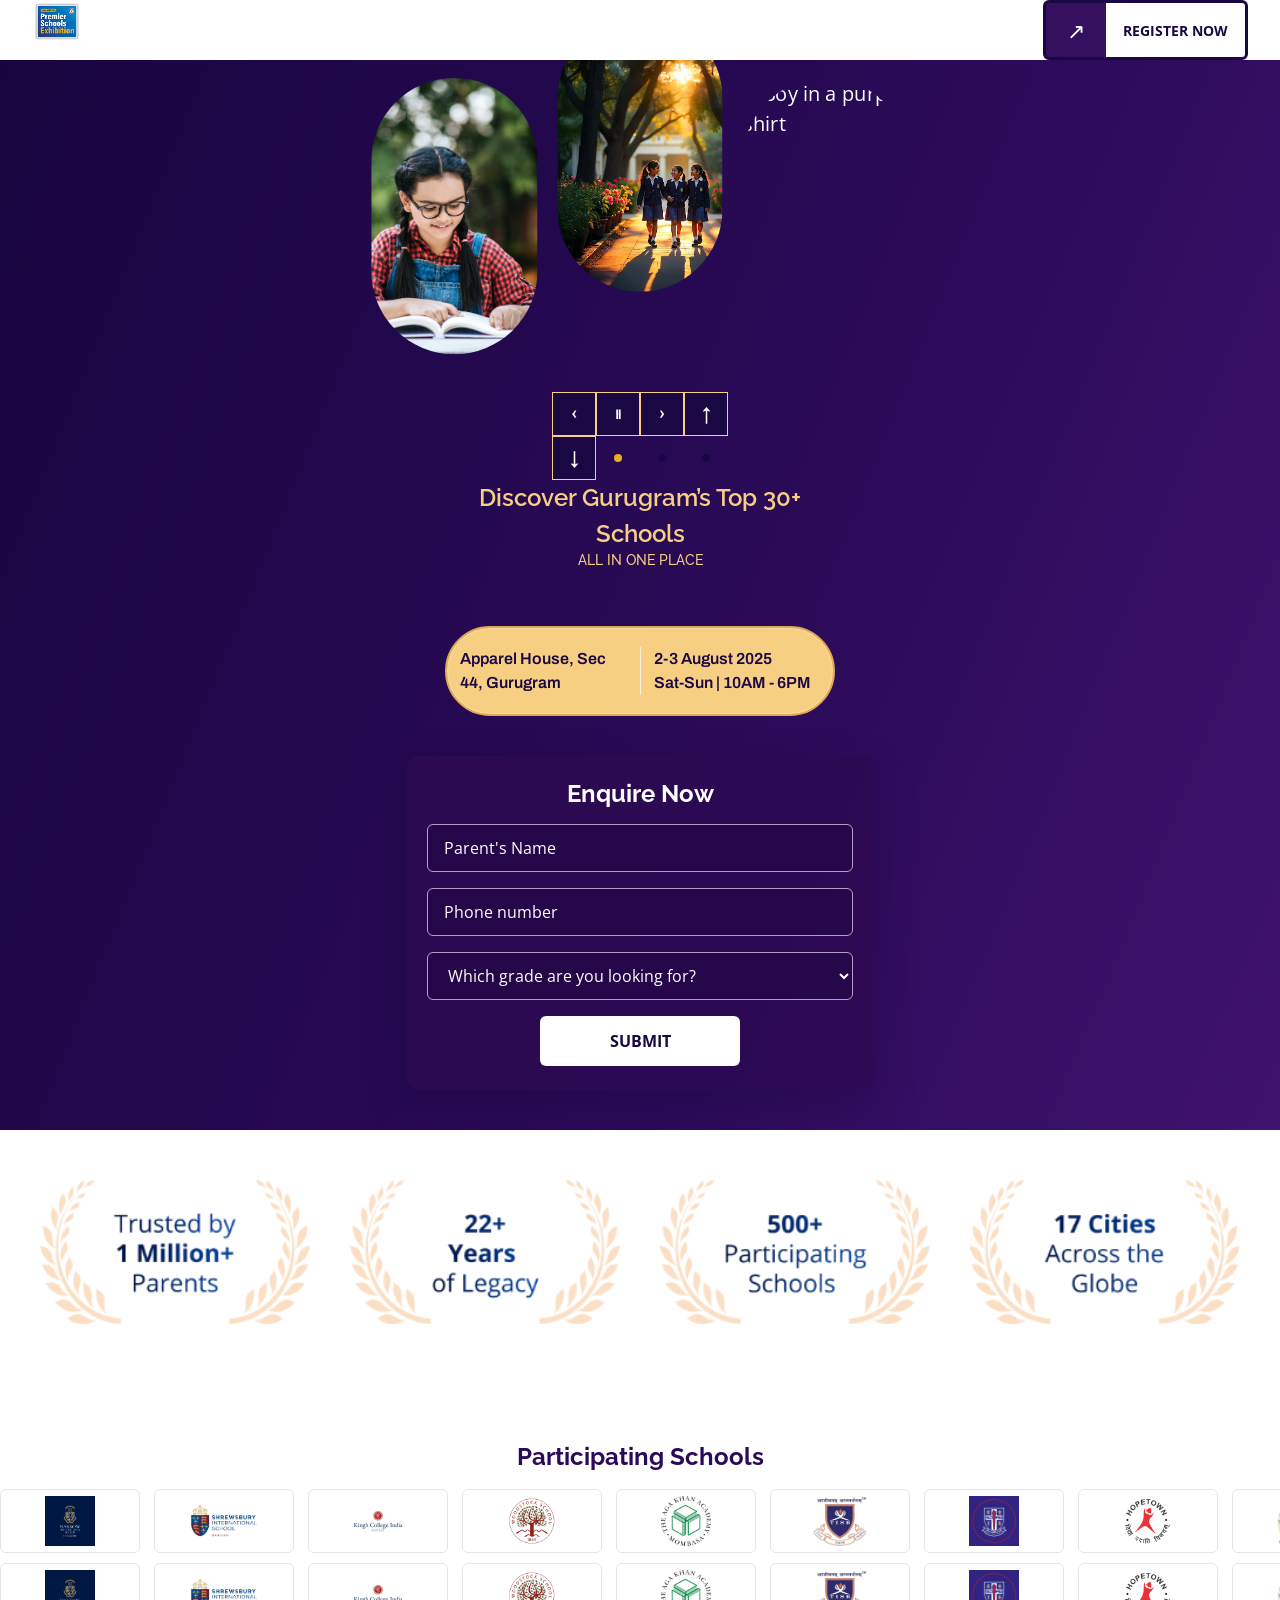
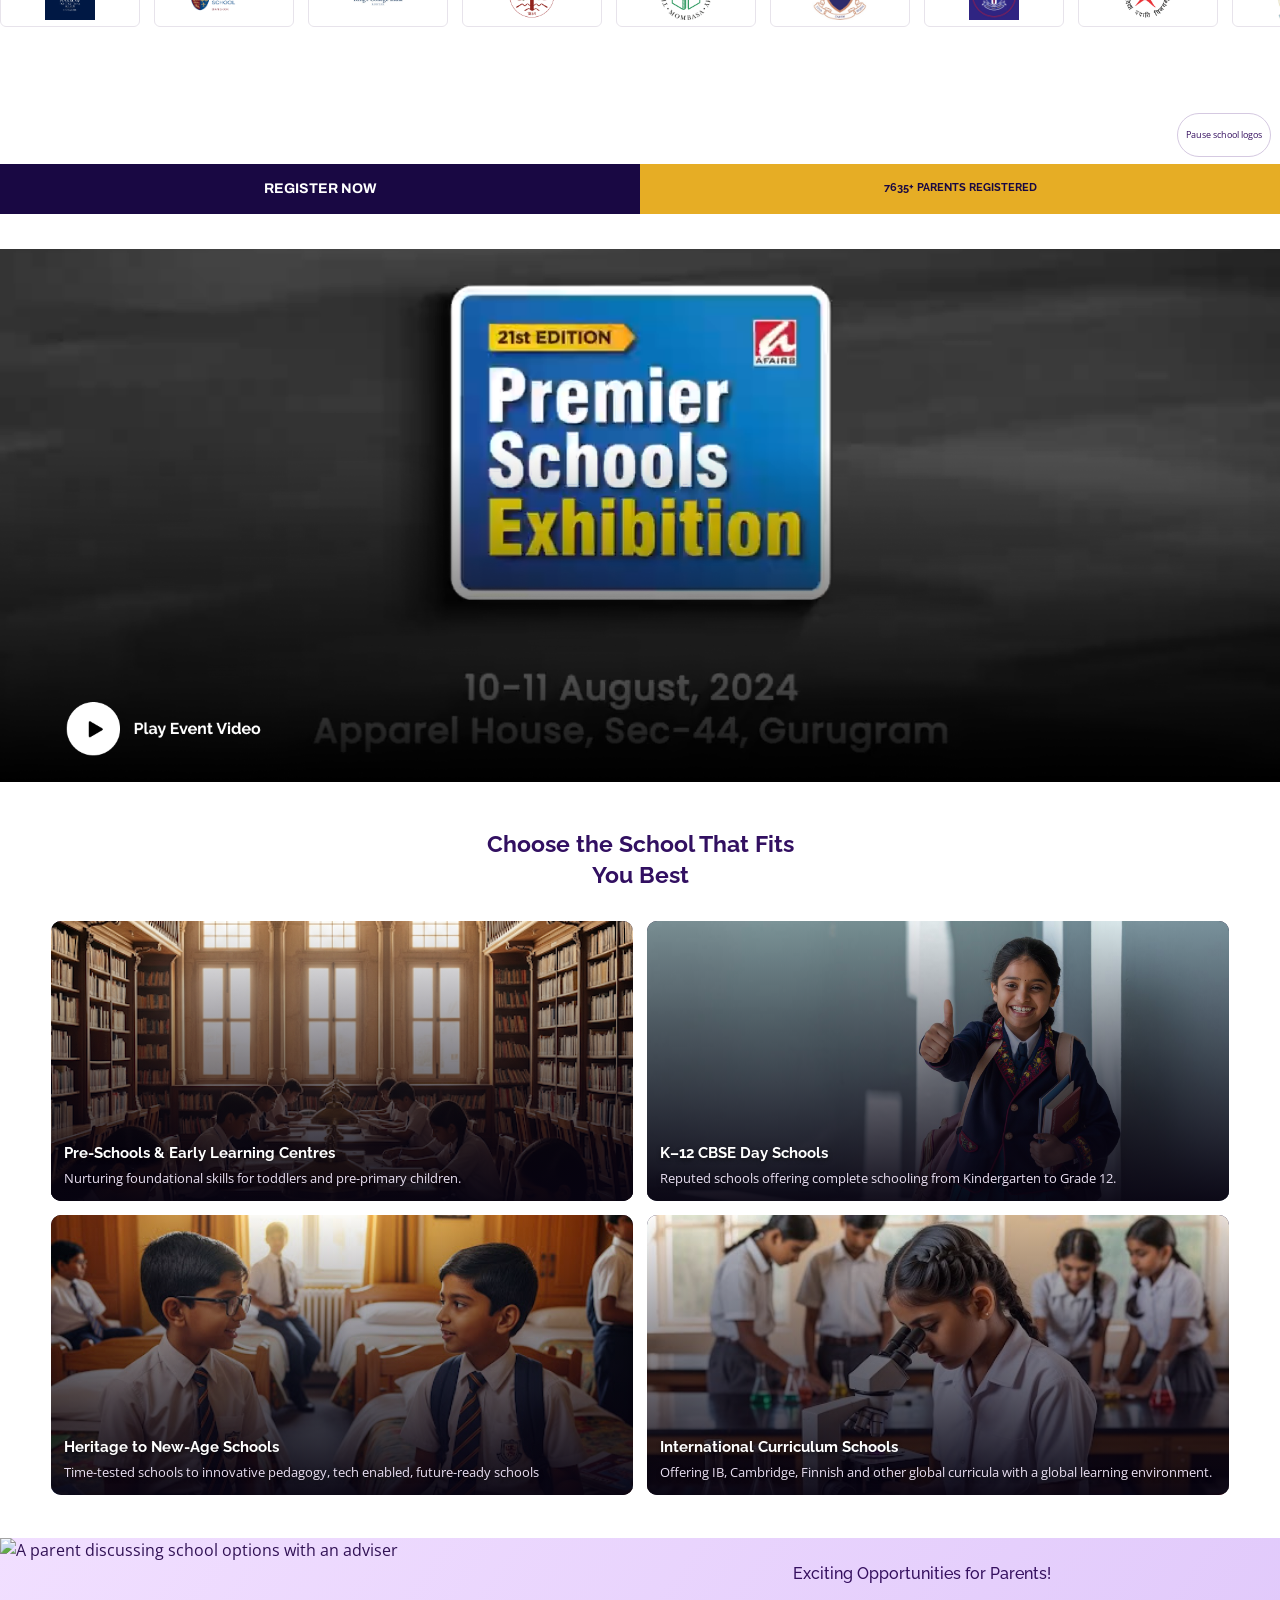
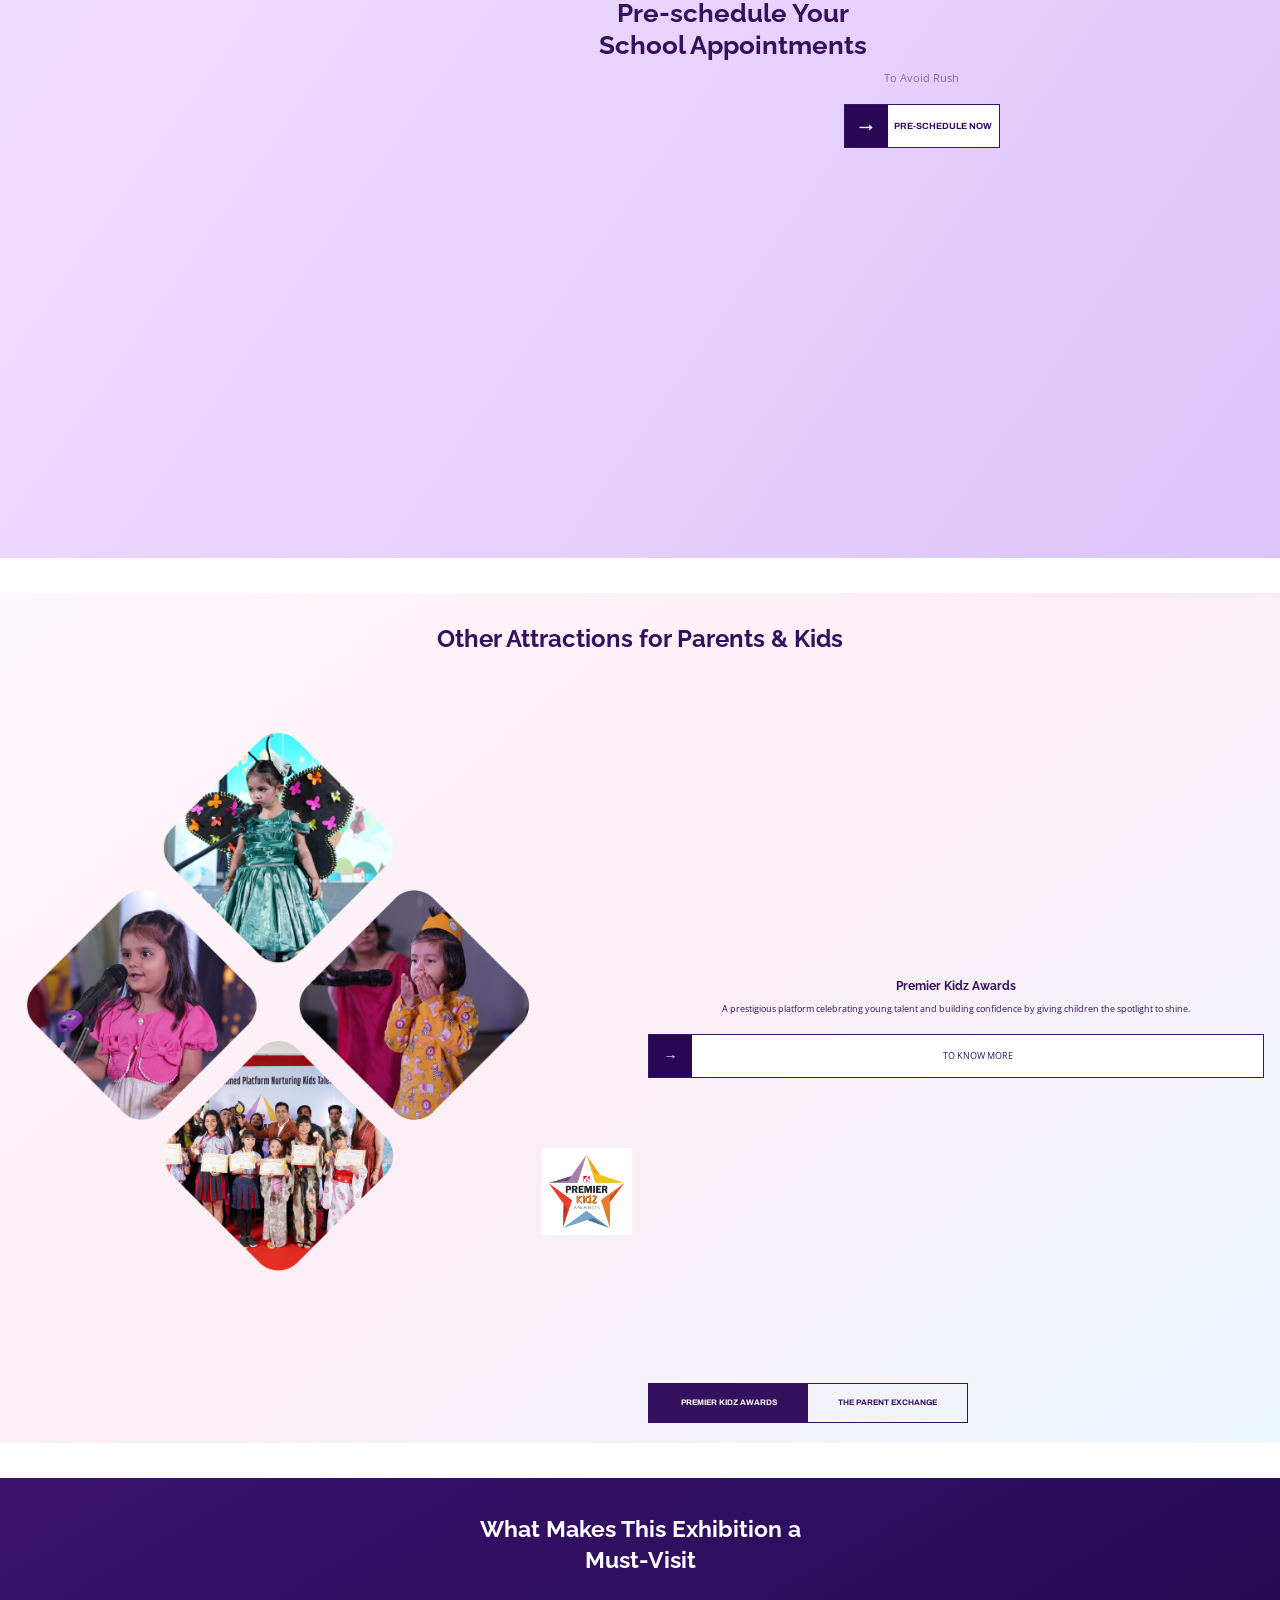
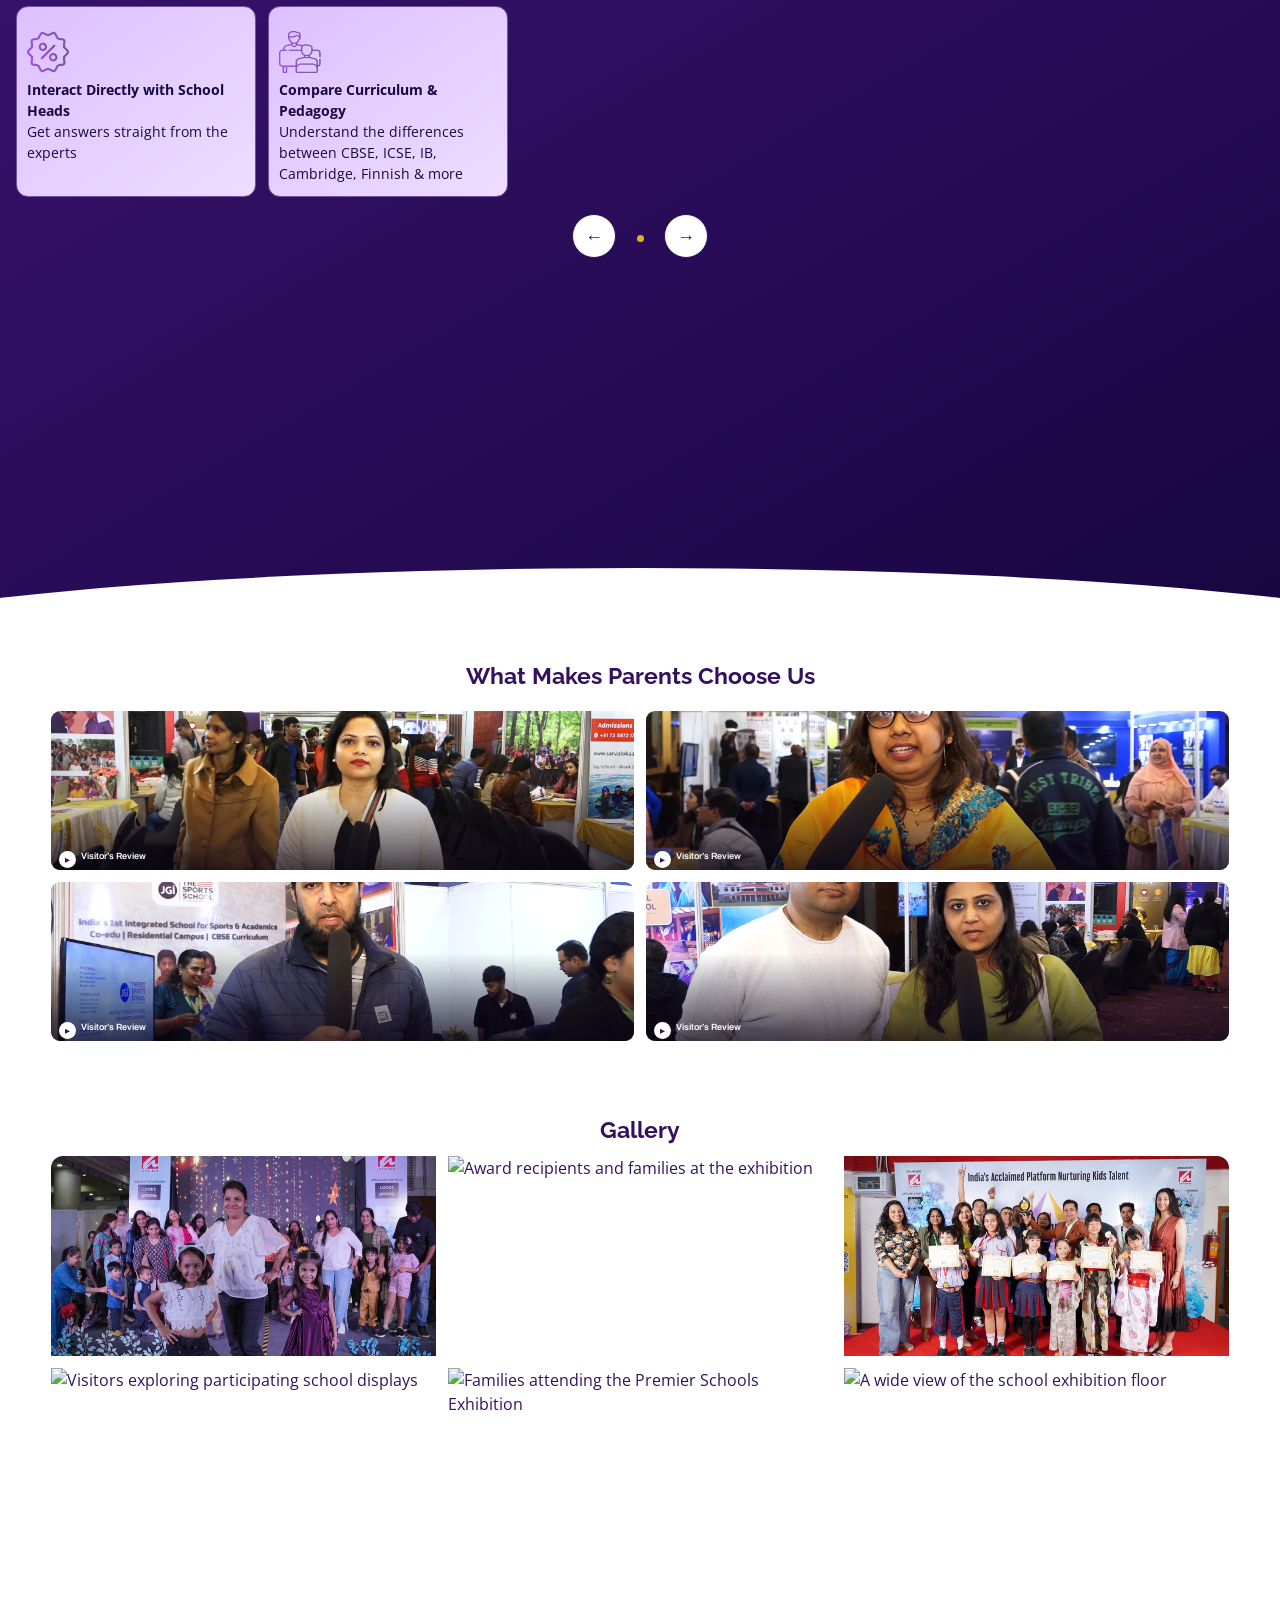
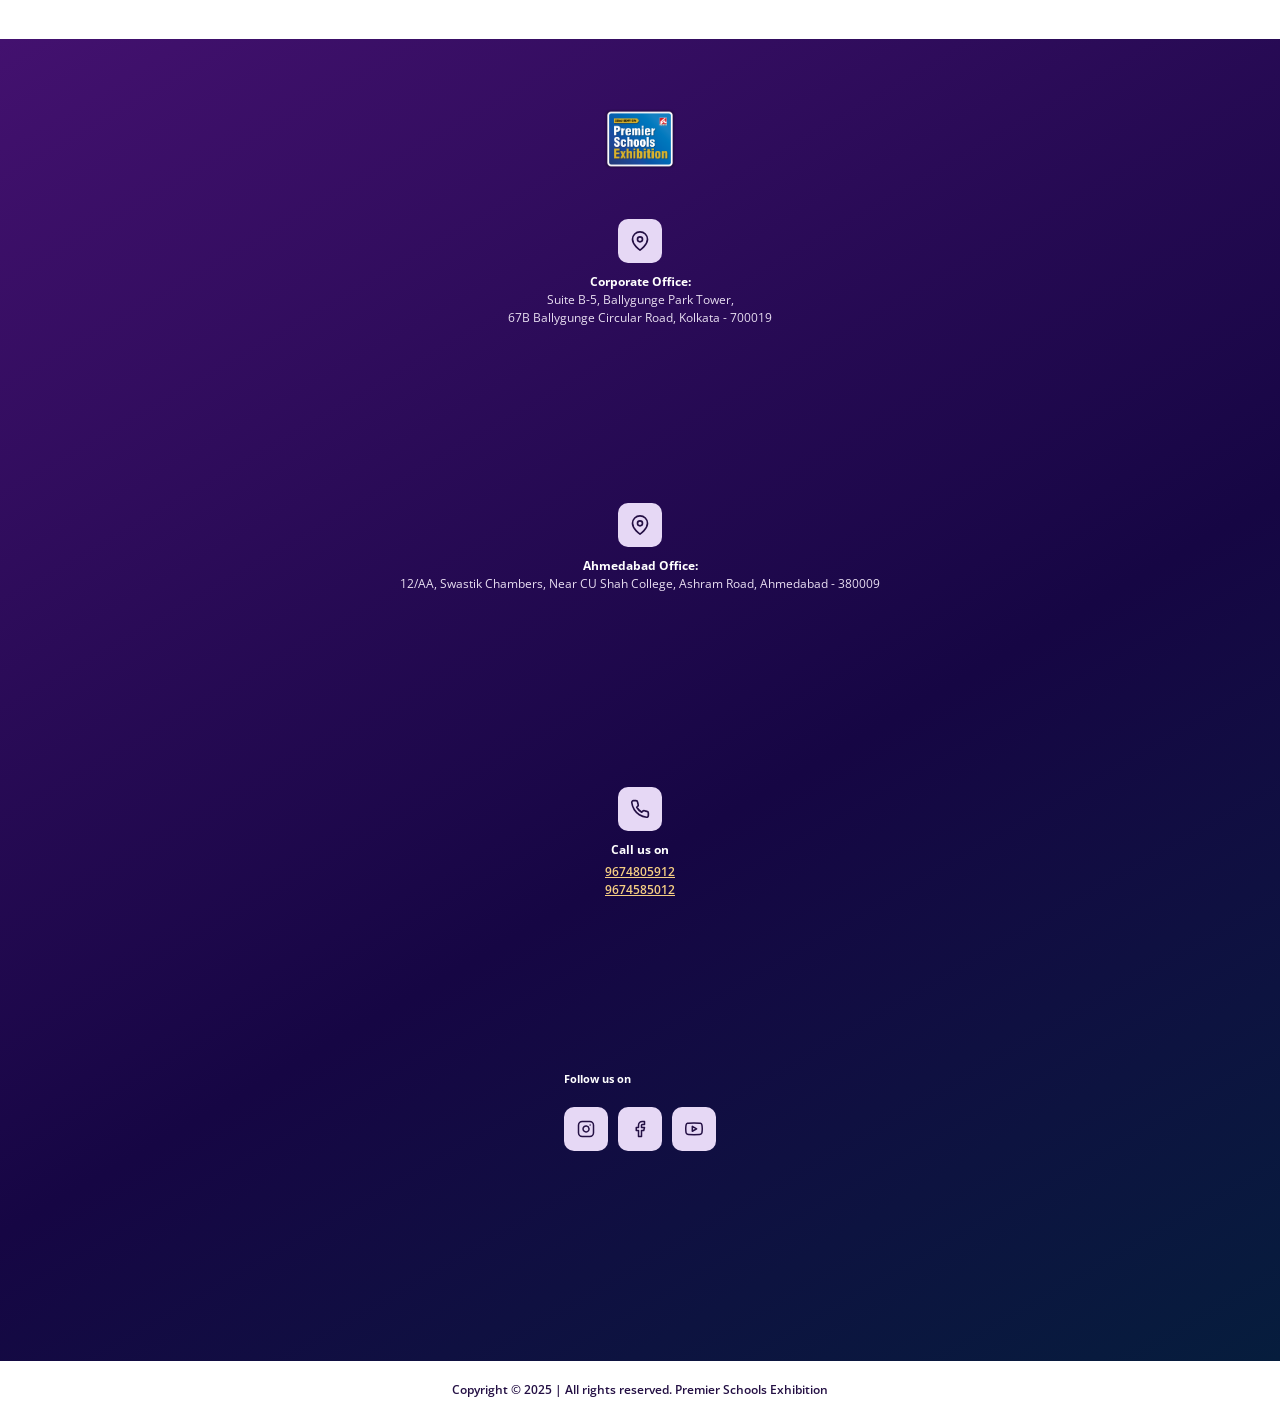
==== commit 8ef8594a: "Update benefits section to match design with new icons" ====
--- a/index.html
+++ b/index.html
@@ -316,65 +316,11 @@
         aria-label="Reasons to visit">
         <div class="benefits__viewport" data-carousel-viewport>
           <div class="benefits__track" data-carousel-track>
-            <article class="benefit-card" data-carousel-slide aria-roledescription="slide" aria-label="1 of 7"><svg
-                class="benefit-card__icon" viewBox="0 0 80 80" aria-hidden="true">
-                <circle cx="40" cy="18" r="9"></circle>
-                <path
-                  d="M25 54c1-12 6-20 15-20s14 8 15 20M21 70c1-10 6-16 14-16h10c8 0 13 6 14 16M34 34v8m12-8v8M31 70v-9m18 9v-9">
-                </path>
-              </svg>
-              <h3>Meet Gurugram’s Leading Schools</h3>
-              <p>From pre-nursery to senior secondary</p>
-            </article>
-            <article class="benefit-card" data-carousel-slide aria-roledescription="slide" aria-label="2 of 7"><svg
-                class="benefit-card__icon" viewBox="0 0 80 80" aria-hidden="true">
-                <path d="M16 16h48a4 4 0 0 1 4 4v28a4 4 0 0 1-4 4H38L22 68V52h-6a4 4 0 0 1-4-4V20a4 4 0 0 1 4-4z"></path>
-                <path d="M26 30h28M26 40h20"></path>
-              </svg>
+            <article class="benefit-card" data-carousel-slide aria-roledescription="slide" aria-label="1 of 7"><img class="benefit-card__icon" src="assets/images/fi_8480947.png" alt="Icon">
               <h3>Interact Directly with School Heads</h3>
               <p>Get answers straight from the experts</p>
             </article>
-            <article class="benefit-card" data-carousel-slide aria-roledescription="slide" aria-label="3 of 7"><svg
-                class="benefit-card__icon" viewBox="0 0 80 80" aria-hidden="true">
-                <path d="m40 7 7 5 9-1 3 8 8 5-3 9 3 9-8 5-3 8-9-1-7 5-7-5-9 1-3-8-8-5 3-9-3-9 8-5 3-8 9 1z"></path>
-                <path d="m32 50 16-20M33 31h.1M47 49h.1"></path>
-              </svg>
-              <h3>Discover New-Age &amp; Legacy Institutions</h3>
-              <p>Choose from progressive schools and reputed heritage names</p>
-            </article>
-            <article class="benefit-card" data-carousel-slide aria-roledescription="slide" aria-label="4 of 7"><svg
-                class="benefit-card__icon" viewBox="0 0 80 80" aria-hidden="true">
-                <path d="M12 14h22l28 28-24 24L10 38V14z"></path>
-                <circle cx="24" cy="24" r="5"></circle>
-              </svg>
-              <h3>Get Exclusive Fee Structures &amp; Offers</h3>
-              <p>Access transparent information and avail offers</p>
-            </article>
-            <article class="benefit-card" data-carousel-slide aria-roledescription="slide" aria-label="5 of 7"><svg
-                class="benefit-card__icon" viewBox="0 0 80 80" aria-hidden="true">
-                <path d="M11 19h57M17 14h47M21 19v20M59 19v20M28 60c0-10 6-17 15-17s16 7 16 17M22 59c0-7 4-12 10-14M45 43v-7M45 36h16"></path>
-                <circle cx="37" cy="31" r="6"></circle>
-              </svg>
-              <h3>Explore Schools Offerings</h3>
-              <p>Preview infrastructure, co-curricular, teaching methodology and culture</p>
-            </article>
-            <article class="benefit-card" data-carousel-slide aria-roledescription="slide" aria-label="6 of 7"><svg
-                class="benefit-card__icon" viewBox="0 0 80 80" aria-hidden="true">
-                <circle cx="40" cy="20" r="8"></circle>
-                <circle cx="23" cy="27" r="6"></circle>
-                <circle cx="57" cy="27" r="6"></circle>
-                <path d="M27 69c1-12 5-20 13-20s12 8 13 20M12 67c1-10 5-16 11-16s9 6 10 16M47 67c1-10 5-16 11-16s10 6 11 16M32 39h16"></path>
-              </svg>
-              <h3>On-the-spot admission counseling</h3>
-              <p>Save time with instant applications and expert guidance</p>
-            </article>
-            <article class="benefit-card" data-carousel-slide aria-roledescription="slide" aria-label="7 of 7"><svg
-                class="benefit-card__icon" viewBox="0 0 80 80" aria-hidden="true">
-                <rect x="12" y="14" width="30" height="46" rx="4"></rect>
-                <rect x="38" y="20" width="30" height="46" rx="4"></rect>
-                <path d="M27 36v8m-4-4 4 4 4-4"></path>
-                <path d="M57 44v-8m-4 4 4-4 4 4"></path>
-              </svg>
+            <article class="benefit-card" data-carousel-slide aria-roledescription="slide" aria-label="3 of 7"><img class="benefit-card__icon" src="assets/images/Vector (2).png" alt="Icon">
               <h3>Compare Curriculum &amp; Pedagogy</h3>
               <p>Understand the differences between CBSE, ICSE, IB, Cambridge, Finnish &amp; more</p>
             </article>
--- a/css/layout.css
+++ b/css/layout.css
@@ -72,7 +72,7 @@
 
 .participating-schools { position: relative; height: auto; margin-top: 35px; padding: 25px 0 !important; overflow: hidden; }
 .participating-schools__rows { margin-top: 14px; }
-.event-video { position: relative; height: 240px; margin-top: 35px; padding: 0 !important; overflow: hidden; }
+.event-video { position: relative; height: auto; margin-top: 35px; padding: 0 !important; overflow: hidden; }
 .choose-school { height: auto; margin-top: 35px; padding: 0 16px !important; overflow: hidden; }
 .choose-school__carousel { width: 100%; }
 .choose-school__viewport { overflow: hidden; }
@@ -124,7 +124,7 @@
 
 @media (min-width: 768px) and (max-width: 1399px) {
   .participating-schools { height: 350px; margin-top: 40px; }
-  .event-video { height: clamp(360px, 42vw, 590px); }
+  .event-video { height: auto; }
   .choose-school { height: auto; min-height: 525px; padding-inline: 4vw !important; }
   .choose-school__track { display: grid; grid-template-columns: repeat(2, minmax(0, 1fr)); }
   .school-card { width: auto; min-width: 0; }
@@ -145,7 +145,7 @@
 @media (min-width: 1400px) {
   .participating-schools { height: 362px; margin-top: 79px; padding-top: 0 !important; }
   .participating-schools__rows { margin-top: 42px; }
-  .event-video { height: 800px; margin-top: 100px; }
+  .event-video { height: auto; margin-top: 100px; }
   .choose-school { height: 525px; margin-top: 80px; padding: 0 !important; max-width: 1200px !important; margin-inline: auto; }
   .choose-school__track { display: grid !important; grid-template-columns: repeat(4, 1fr) !important; gap: 20px !important; width: 100% !important; }
   .school-card { width: auto !important; min-width: 0 !important; flex: none !important; }
--- a/css/components.css
+++ b/css/components.css
@@ -240,7 +240,7 @@
   .appointment .button { width: 243px; min-height: 60px; margin-top: 40px; padding-left: 44px; background: linear-gradient(90deg, #2b0758 44px, #fff 44px); font-size: 14px; }
   .appointment .button::before { width: 44px; content: "↗"; font-size: 18px; }
   .attractions > h2 { width: 471px; height: 142px; text-align: left; font-size: 48px; line-height: 72px; }
-  .attractions__content > img { top: 60px; left: 51%; transform: translateX(-50%); width: 250px; height: 238px; padding: 0; background: none; }
+  .attractions__content > img { top: -40px; left: 51%; transform: translateX(-50%); width: 250px; height: 238px; padding: 0; background: none; }
   .attraction-card { border-width: 9px; border-radius: 22px; }
   .attraction-card.is-active { box-shadow: none; }
   .attractions__categories { width: 562px; font-size: 13px; }
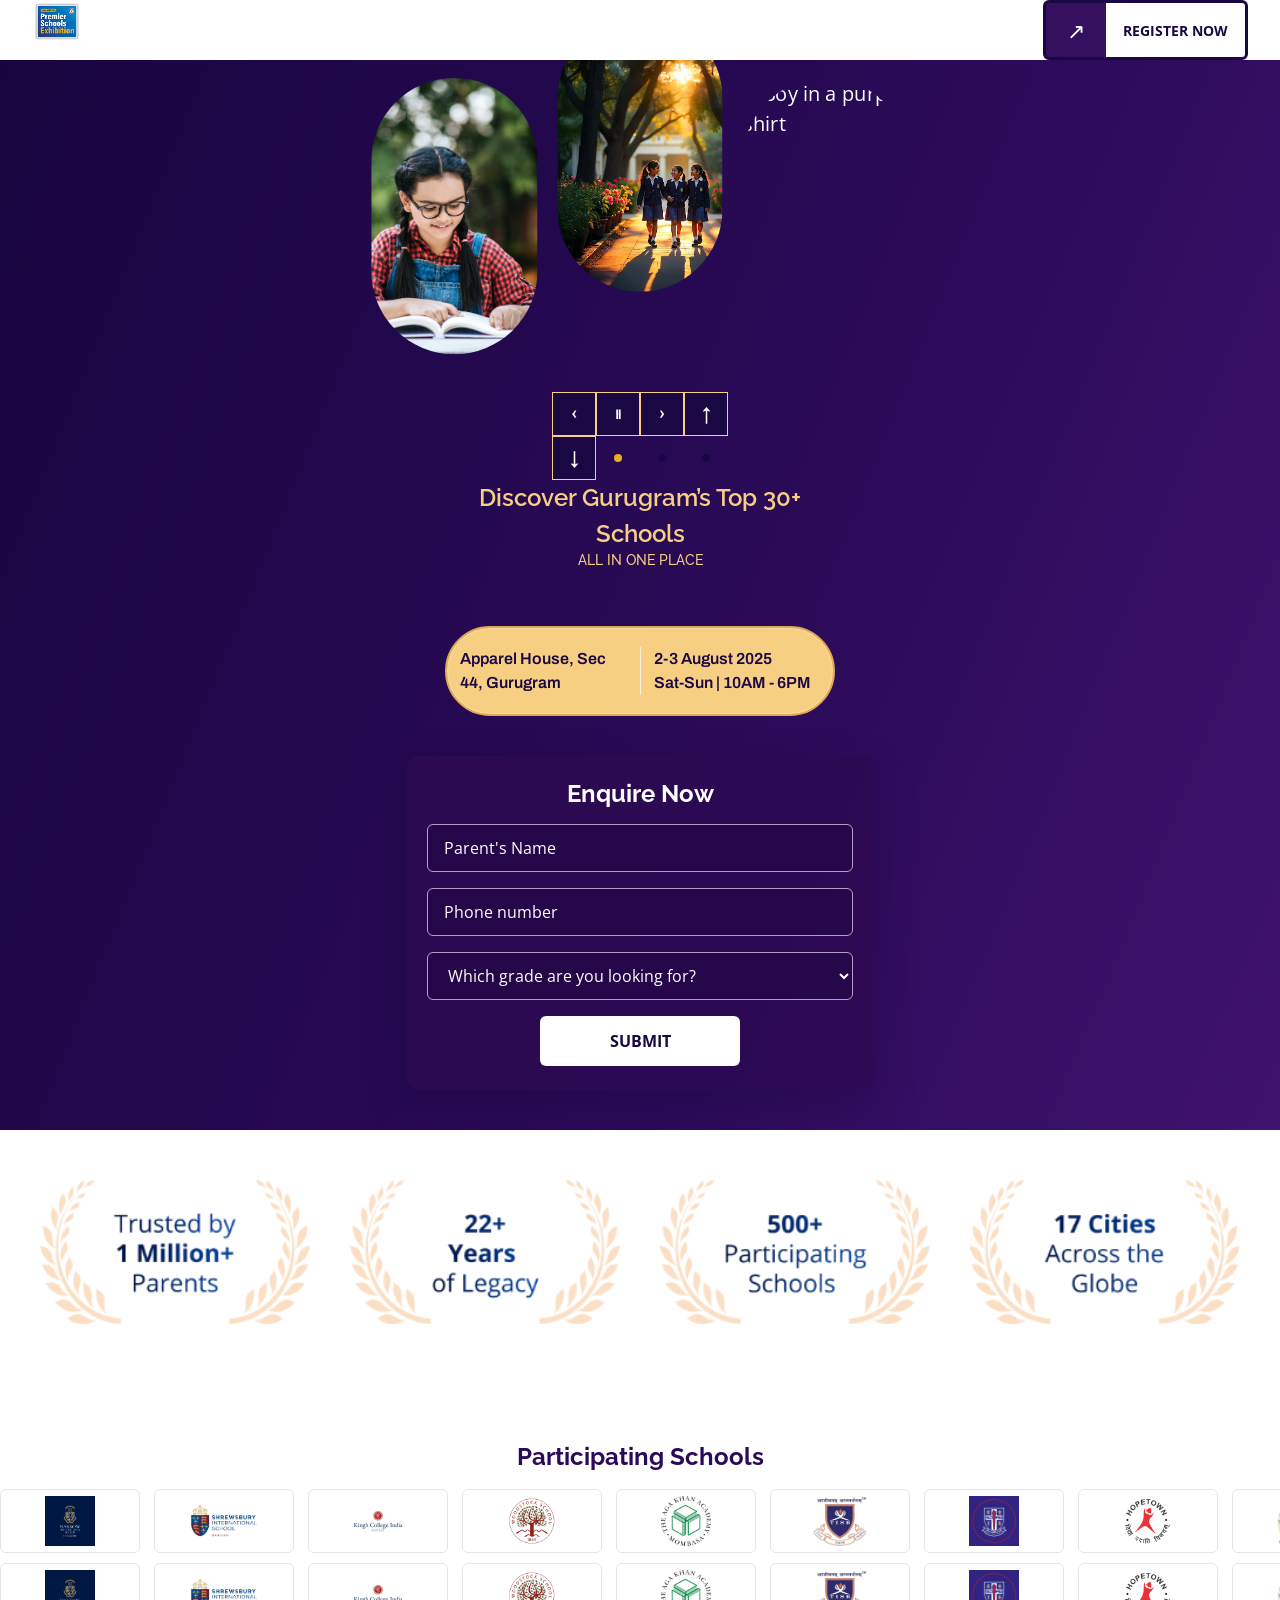
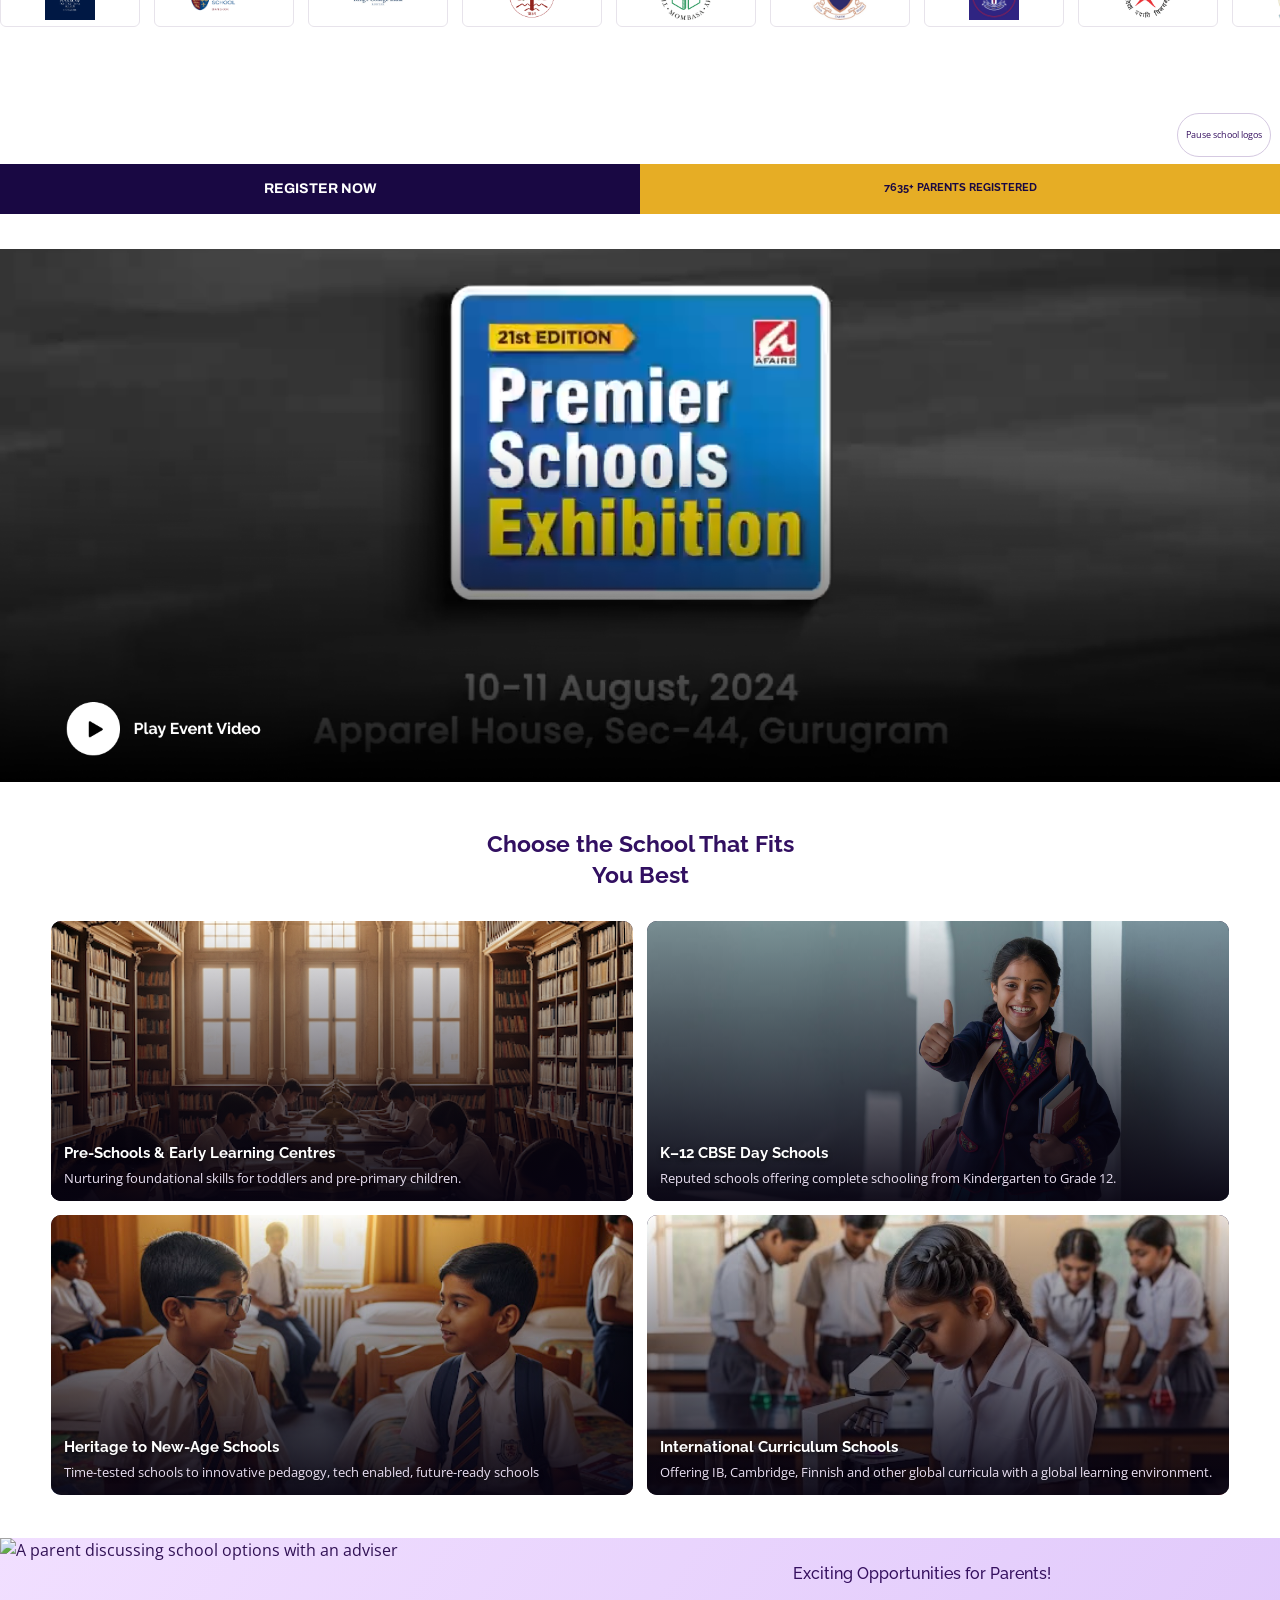
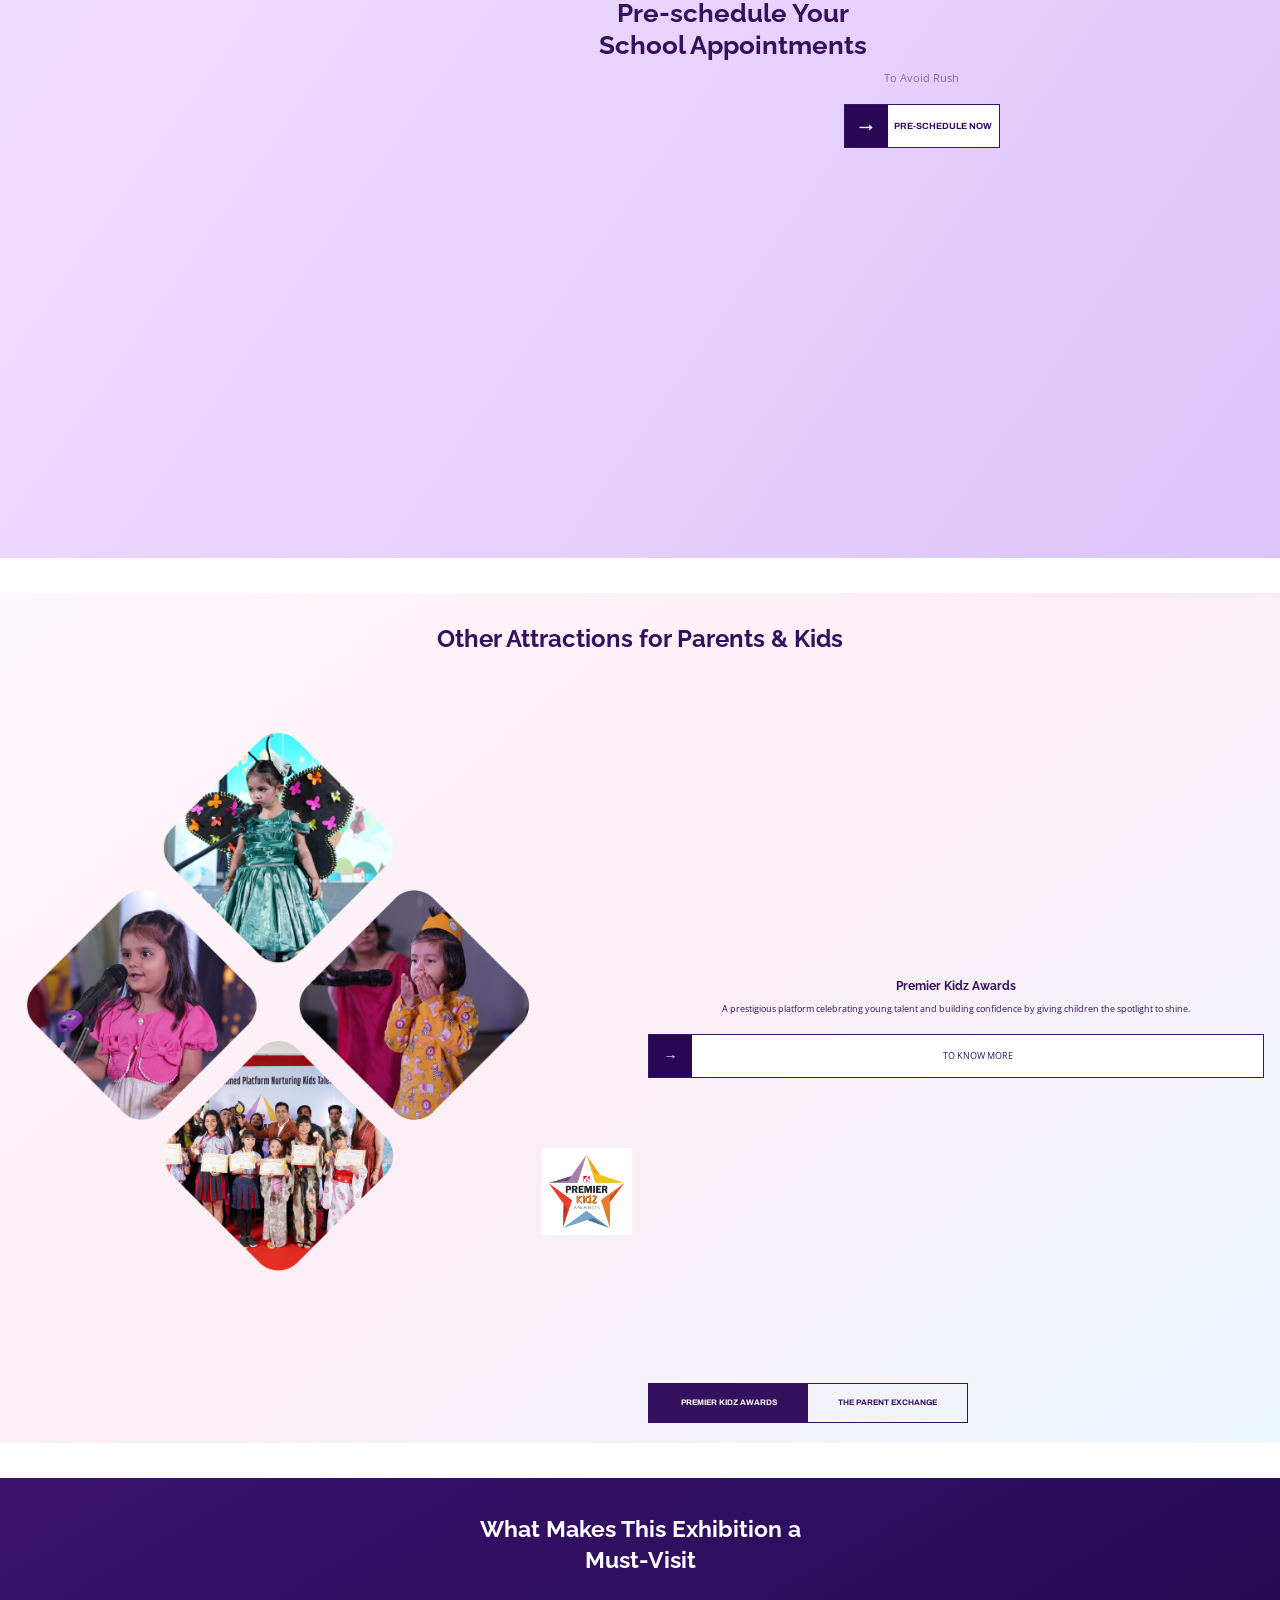
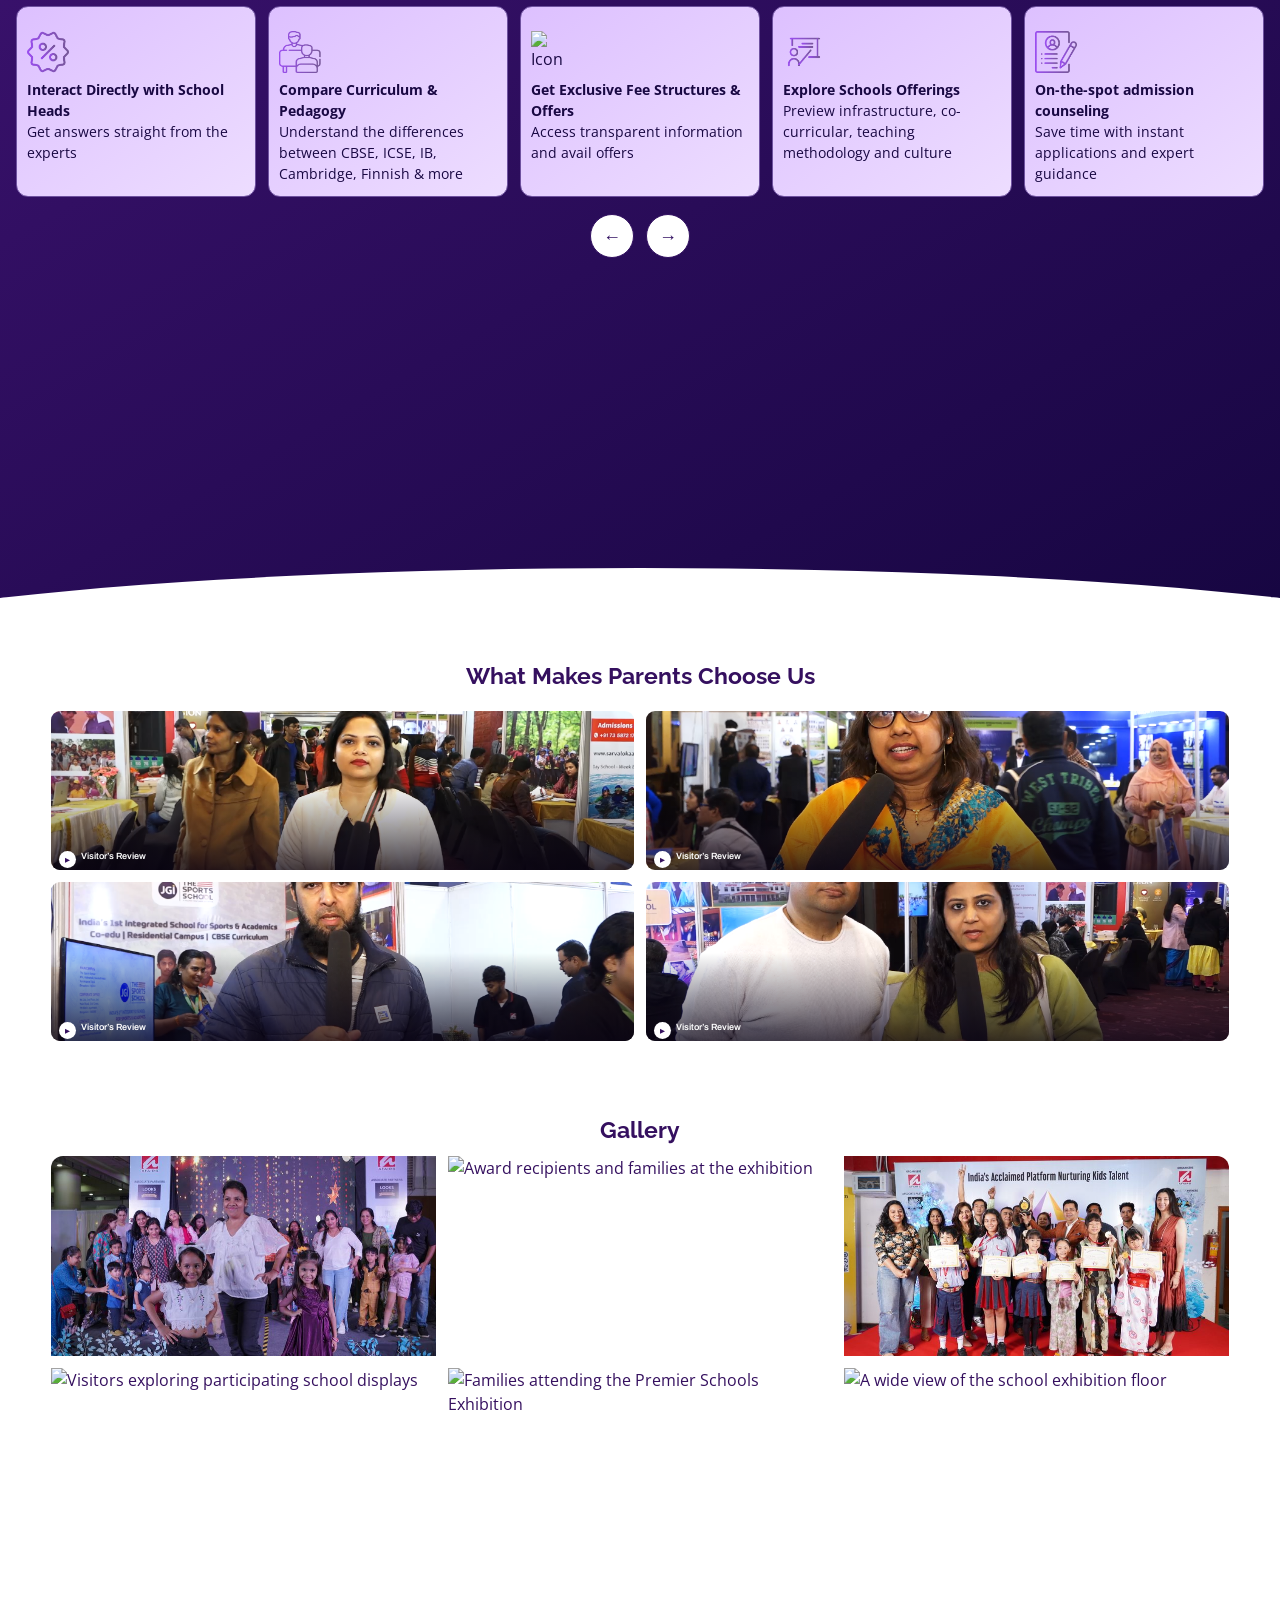
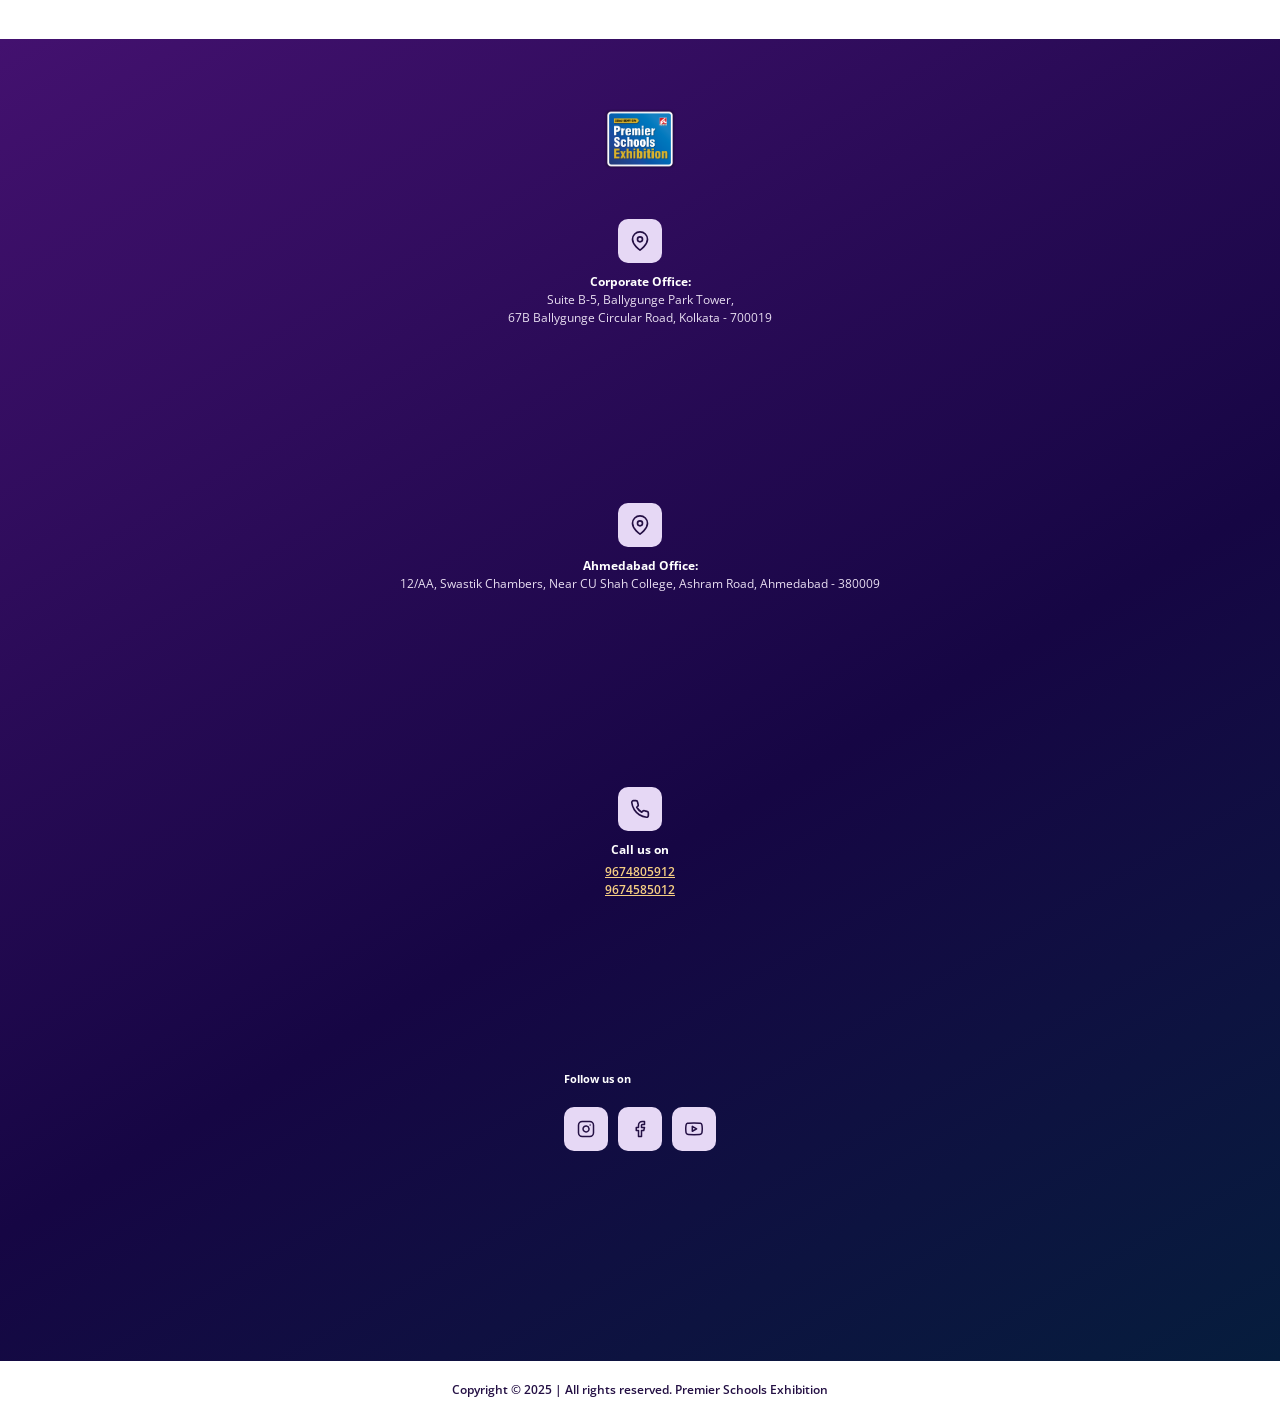
==== commit 6b2126e8: "Fix benefits layout to match Figma" ====
--- a/index.html
+++ b/index.html
@@ -316,19 +316,31 @@
         aria-label="Reasons to visit">
         <div class="benefits__viewport" data-carousel-viewport>
           <div class="benefits__track" data-carousel-track>
-            <article class="benefit-card" data-carousel-slide aria-roledescription="slide" aria-label="1 of 7"><img class="benefit-card__icon" src="assets/images/fi_8480947.png" alt="Icon">
+            <article class="benefit-card" data-carousel-slide aria-roledescription="slide" aria-label="1 of 5"><img class="benefit-card__icon" src="assets/images/fi_8480947.png" alt="Icon">
               <h3>Interact Directly with School Heads</h3>
               <p>Get answers straight from the experts</p>
             </article>
-            <article class="benefit-card" data-carousel-slide aria-roledescription="slide" aria-label="3 of 7"><img class="benefit-card__icon" src="assets/images/Vector (2).png" alt="Icon">
+            <article class="benefit-card" data-carousel-slide aria-roledescription="slide" aria-label="2 of 5"><img class="benefit-card__icon" src="assets/images/Vector (2).png" alt="Icon">
               <h3>Compare Curriculum &amp; Pedagogy</h3>
               <p>Understand the differences between CBSE, ICSE, IB, Cambridge, Finnish &amp; more</p>
             </article>
+            <article class="benefit-card" data-carousel-slide aria-roledescription="slide" aria-label="3 of 5"><img class="benefit-card__icon" src="assets/images/Vector (1).png" alt="Icon">
+              <h3>Get Exclusive Fee Structures &amp; Offers</h3>
+              <p>Access transparent information and avail offers</p>
+            </article>
+            <article class="benefit-card" data-carousel-slide aria-roledescription="slide" aria-label="4 of 5"><img class="benefit-card__icon" src="assets/images/Group 1171275400.png" alt="Icon">
+              <h3>Explore Schools Offerings</h3>
+              <p>Preview infrastructure, co-curricular, teaching methodology and culture</p>
+            </article>
+            <article class="benefit-card" data-carousel-slide aria-roledescription="slide" aria-label="5 of 5"><img class="benefit-card__icon" src="assets/images/Group 1171275398.png" alt="Icon">
+              <h3>On-the-spot admission counseling</h3>
+              <p>Save time with instant applications and expert guidance</p>
+            </article>
           </div>
         </div>
         <div class="benefits__controls"><button type="button" data-carousel-prev
             aria-label="Previous benefit">Previous</button>
-          <div data-carousel-pagination role="group" aria-label="Benefit pagination"></div><button type="button"
+          <button type="button"
             data-carousel-next aria-label="Next benefit">Next</button>
         </div>
         <div class="visually-hidden" role="status" aria-live="off" aria-atomic="true" data-carousel-live></div>
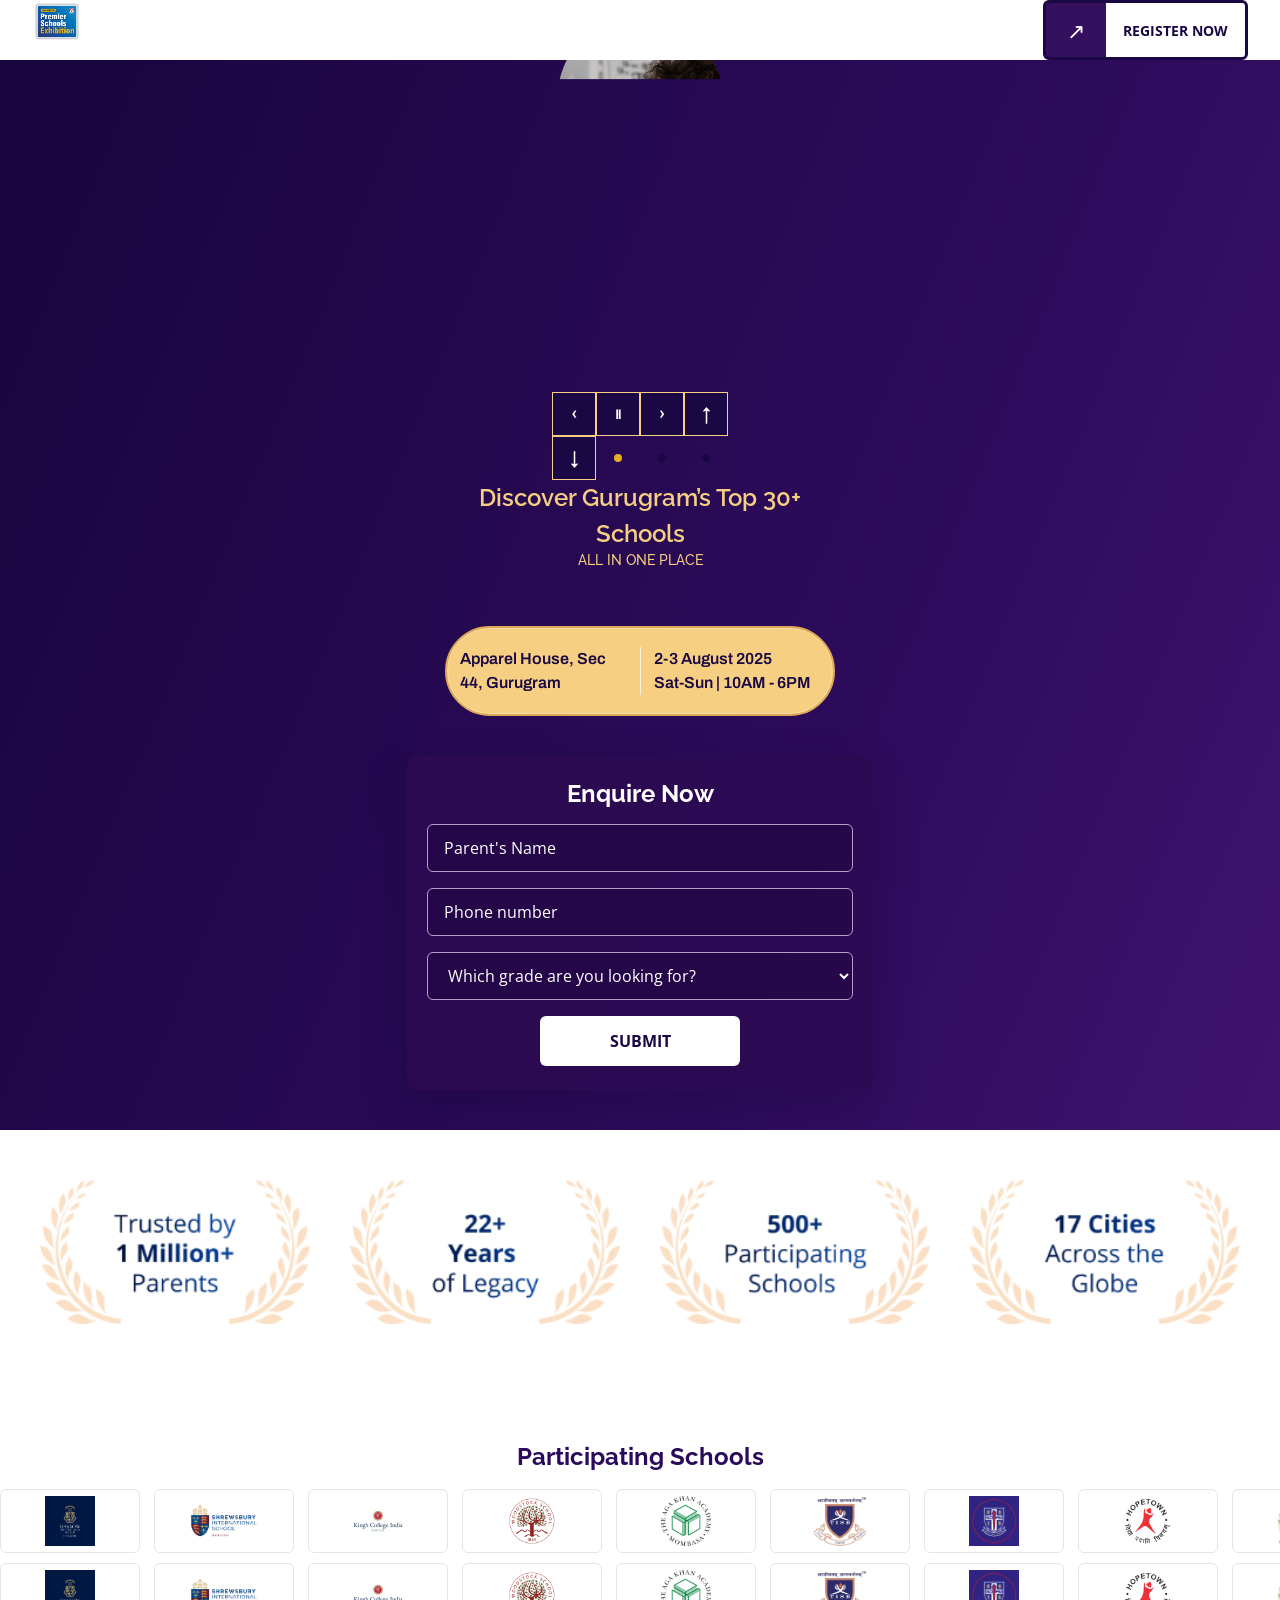
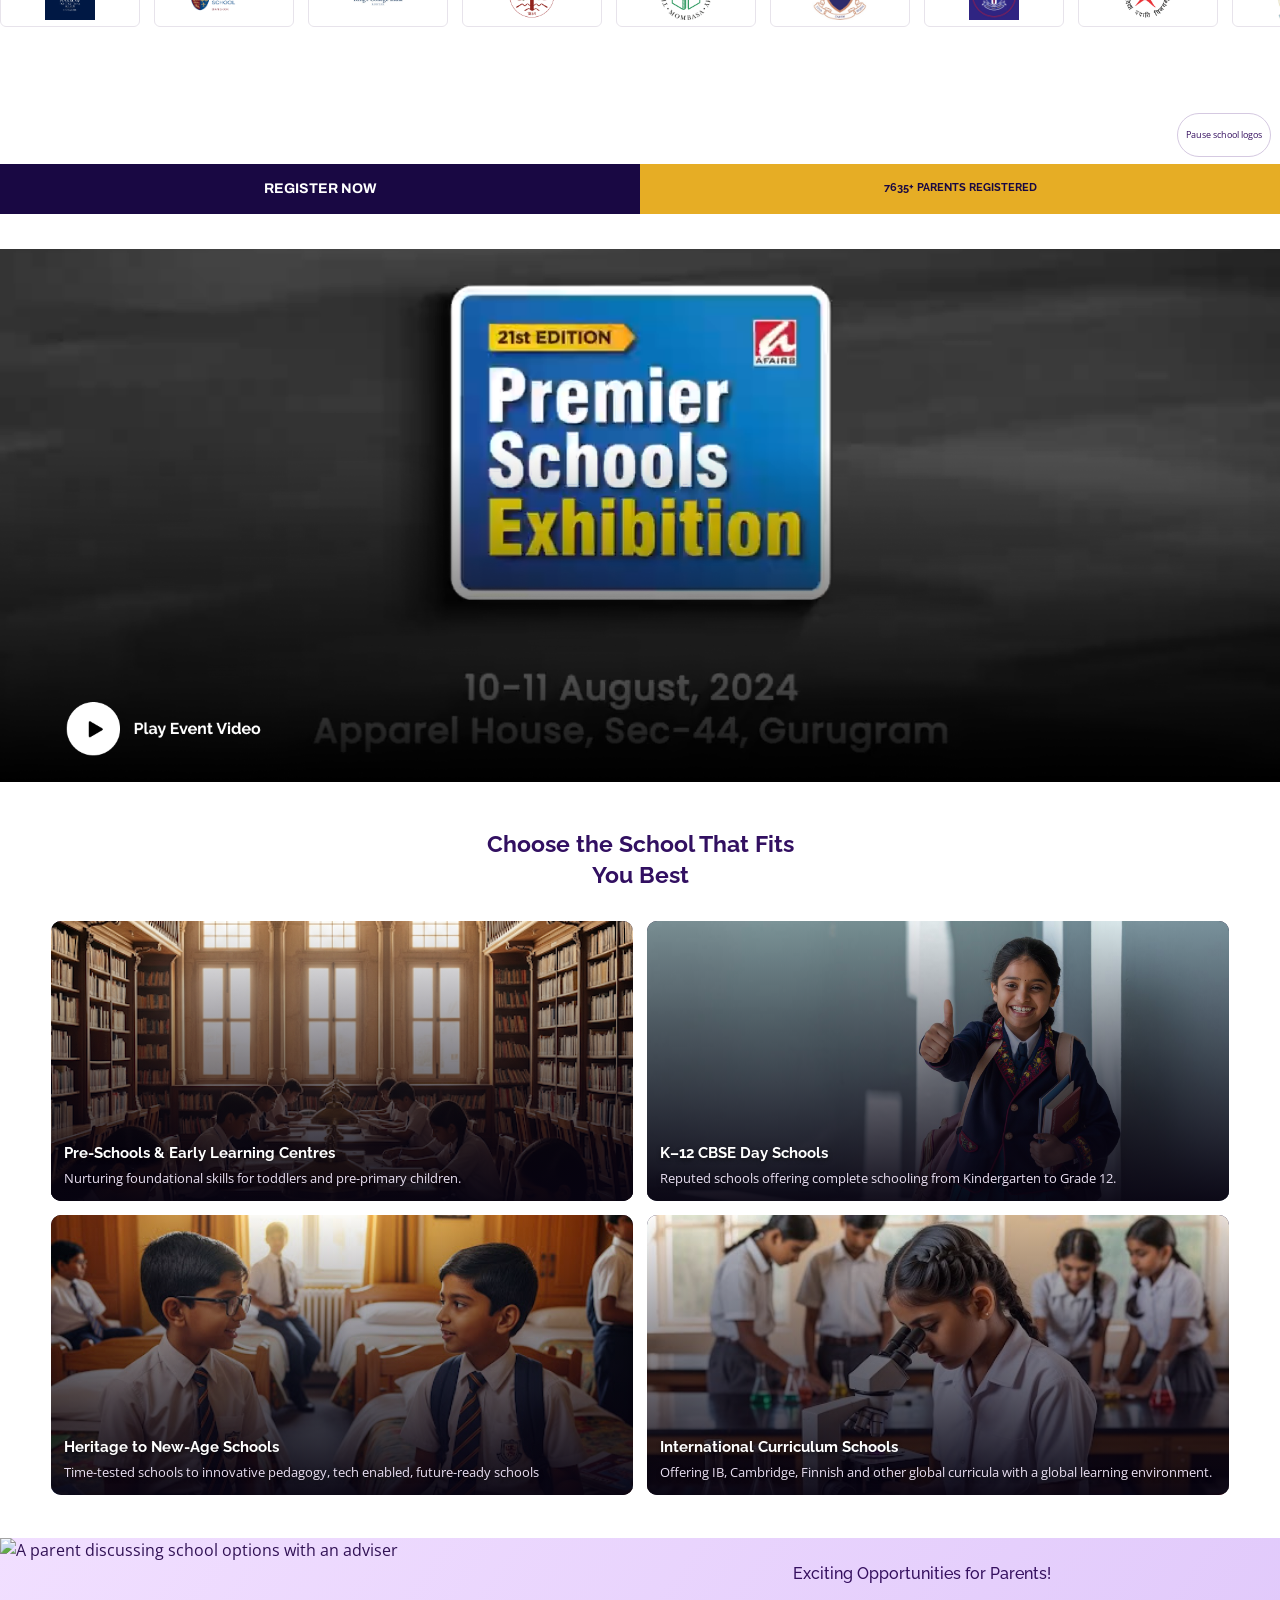
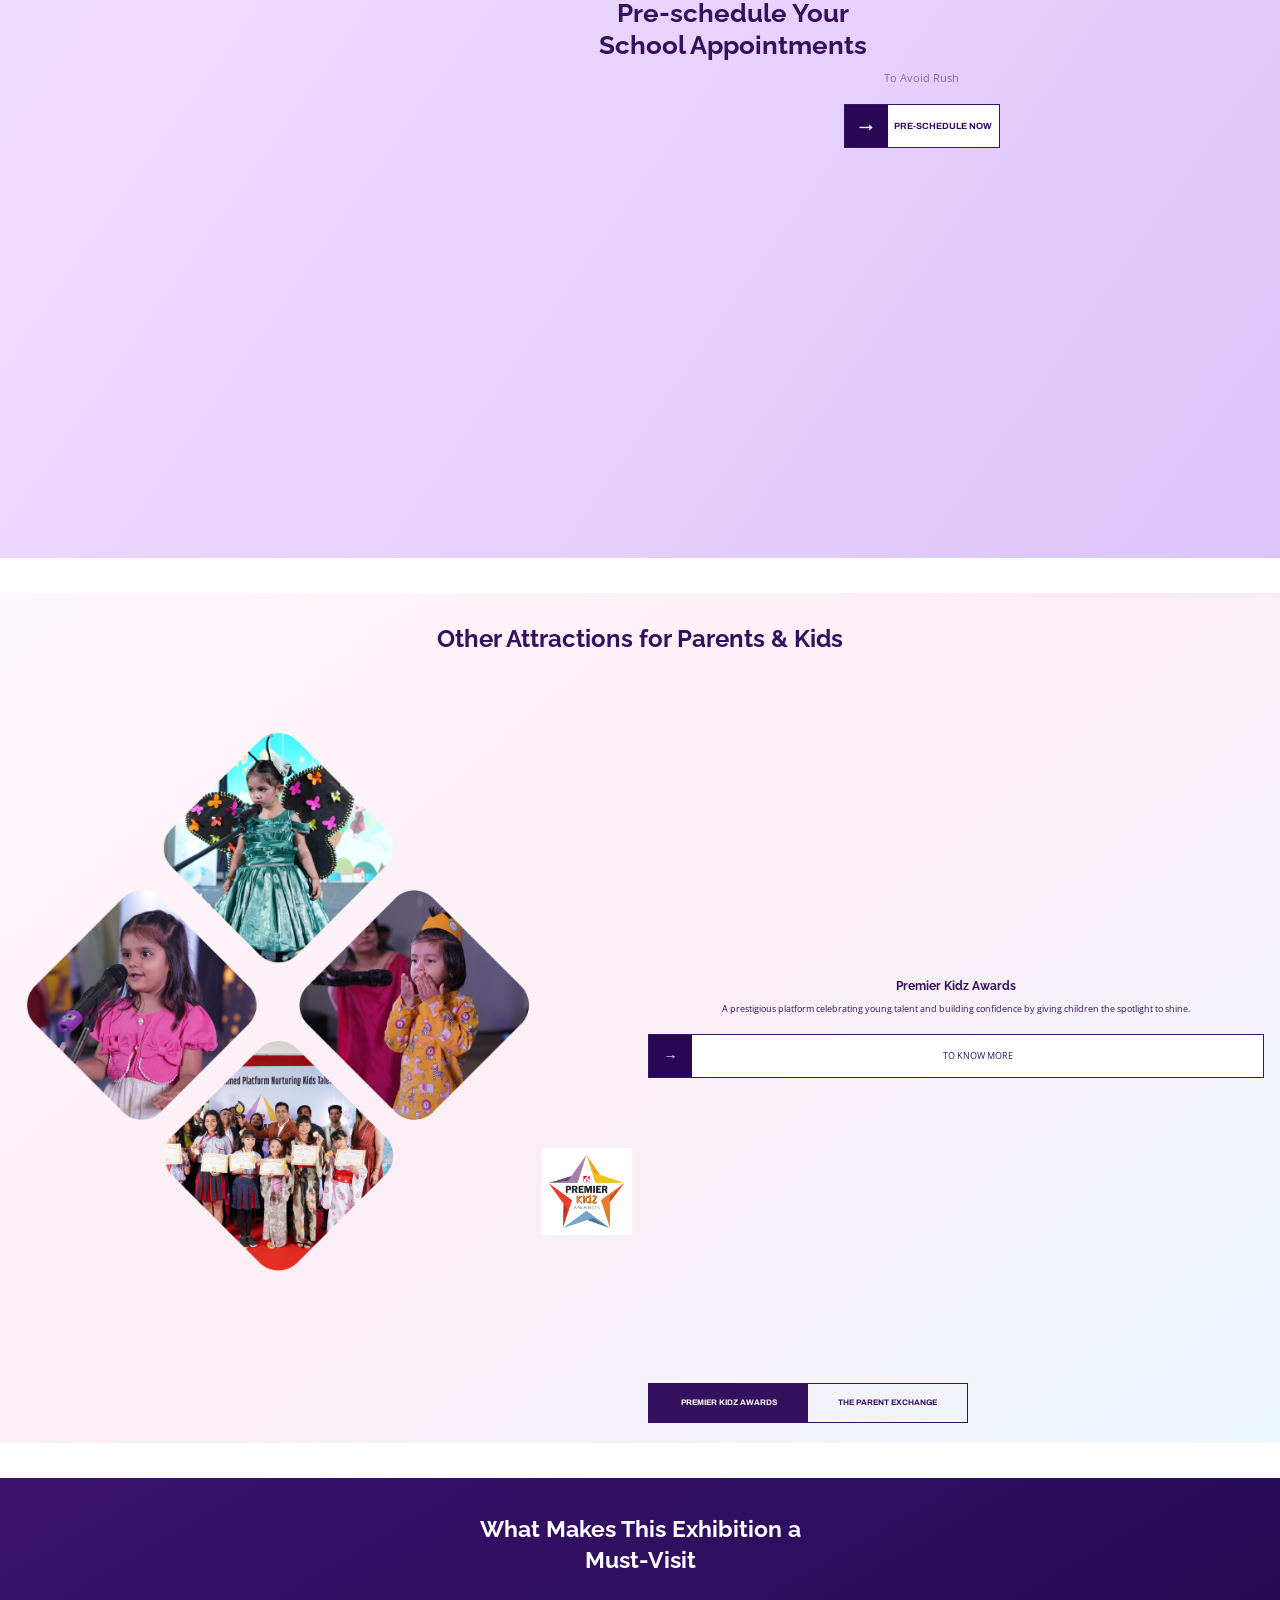
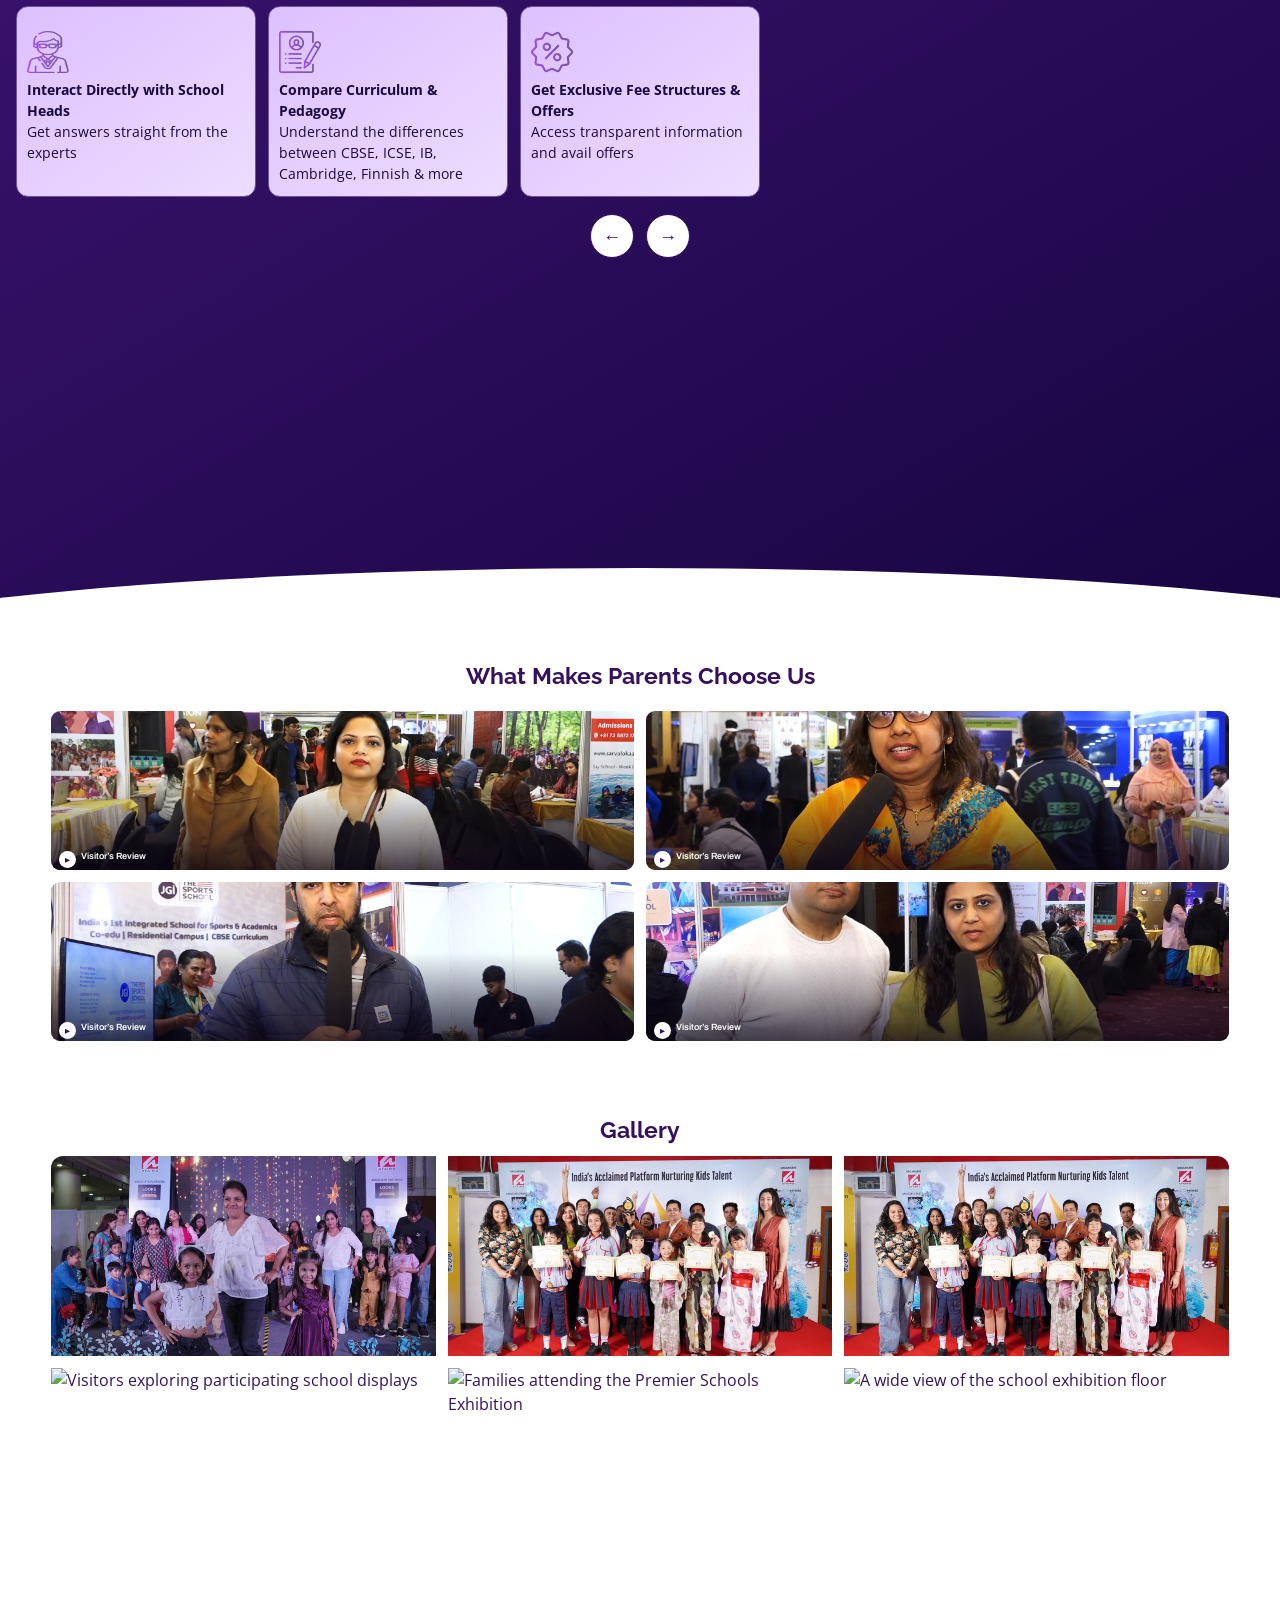
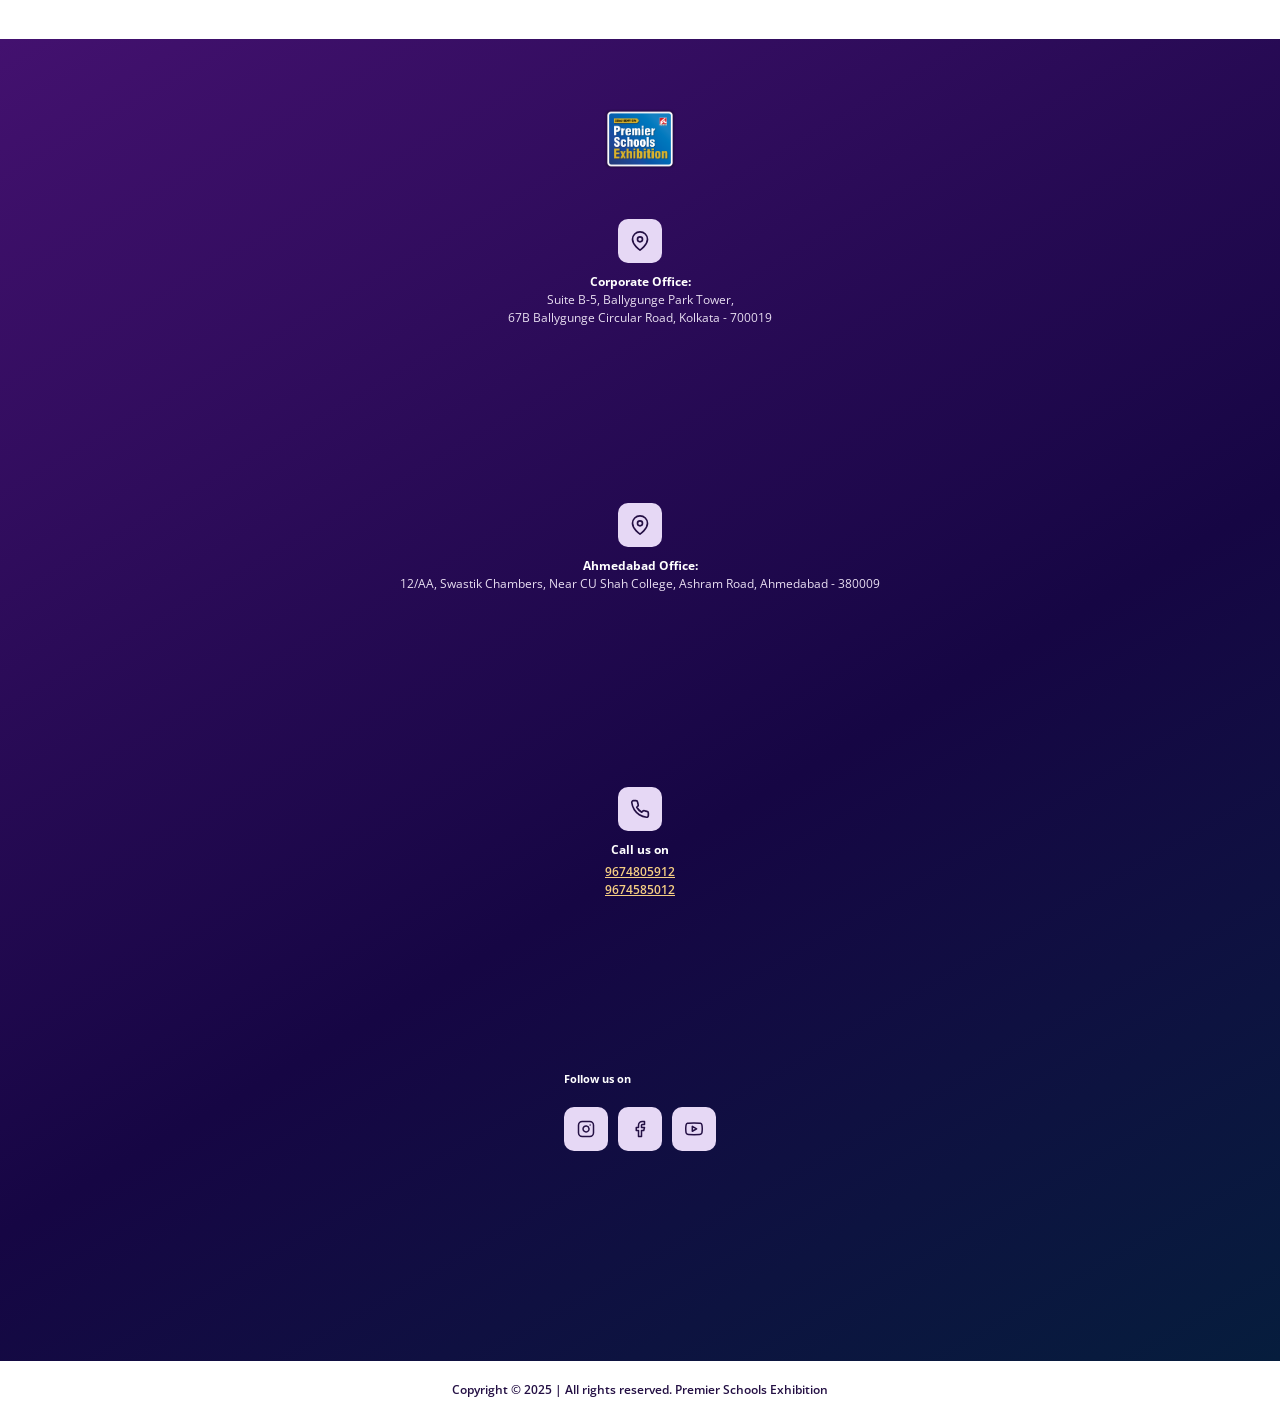
==== commit f6f782dd: "Fix icon image mapping to match Figma" ====
--- a/index.html
+++ b/index.html
@@ -316,23 +316,23 @@
         aria-label="Reasons to visit">
         <div class="benefits__viewport" data-carousel-viewport>
           <div class="benefits__track" data-carousel-track>
-            <article class="benefit-card" data-carousel-slide aria-roledescription="slide" aria-label="1 of 5"><img class="benefit-card__icon" src="assets/images/fi_8480947.png" alt="Icon">
+            <article class="benefit-card" data-carousel-slide aria-roledescription="slide" aria-label="1 of 5"><img class="benefit-card__icon" src="assets/images/Vector.png" alt="Icon">
               <h3>Interact Directly with School Heads</h3>
               <p>Get answers straight from the experts</p>
             </article>
-            <article class="benefit-card" data-carousel-slide aria-roledescription="slide" aria-label="2 of 5"><img class="benefit-card__icon" src="assets/images/Vector (2).png" alt="Icon">
+            <article class="benefit-card" data-carousel-slide aria-roledescription="slide" aria-label="2 of 5"><img class="benefit-card__icon" src="assets/images/Group%201171275398.png" alt="Icon">
               <h3>Compare Curriculum &amp; Pedagogy</h3>
               <p>Understand the differences between CBSE, ICSE, IB, Cambridge, Finnish &amp; more</p>
             </article>
-            <article class="benefit-card" data-carousel-slide aria-roledescription="slide" aria-label="3 of 5"><img class="benefit-card__icon" src="assets/images/Vector (1).png" alt="Icon">
+            <article class="benefit-card" data-carousel-slide aria-roledescription="slide" aria-label="3 of 5"><img class="benefit-card__icon" src="assets/images/fi_8480947.png" alt="Icon">
               <h3>Get Exclusive Fee Structures &amp; Offers</h3>
               <p>Access transparent information and avail offers</p>
             </article>
-            <article class="benefit-card" data-carousel-slide aria-roledescription="slide" aria-label="4 of 5"><img class="benefit-card__icon" src="assets/images/Group 1171275400.png" alt="Icon">
+            <article class="benefit-card" data-carousel-slide aria-roledescription="slide" aria-label="4 of 5"><img class="benefit-card__icon" src="assets/images/Group%201171275400.png" alt="Icon">
               <h3>Explore Schools Offerings</h3>
               <p>Preview infrastructure, co-curricular, teaching methodology and culture</p>
             </article>
-            <article class="benefit-card" data-carousel-slide aria-roledescription="slide" aria-label="5 of 5"><img class="benefit-card__icon" src="assets/images/Group 1171275398.png" alt="Icon">
+            <article class="benefit-card" data-carousel-slide aria-roledescription="slide" aria-label="5 of 5"><img class="benefit-card__icon" src="assets/images/Vector%20(2).png" alt="Icon">
               <h3>On-the-spot admission counseling</h3>
               <p>Save time with instant applications and expert guidance</p>
             </article>
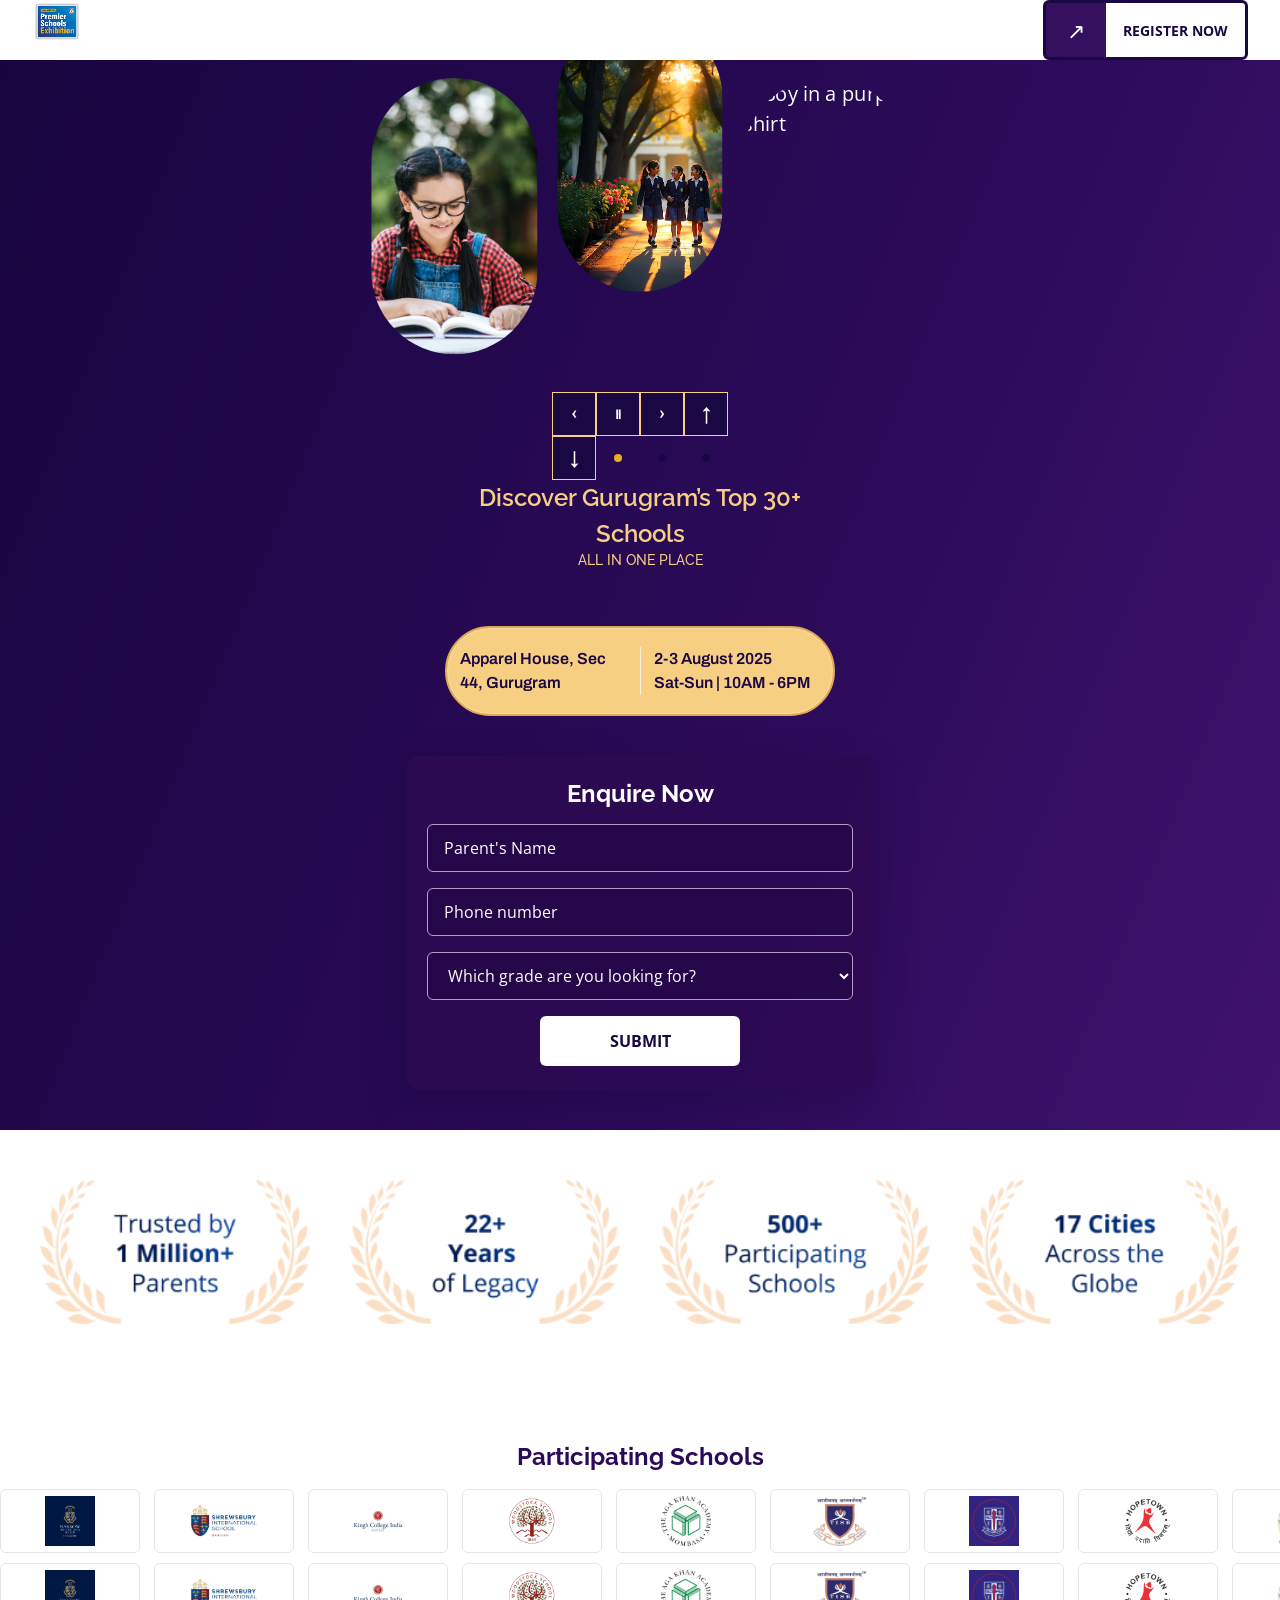
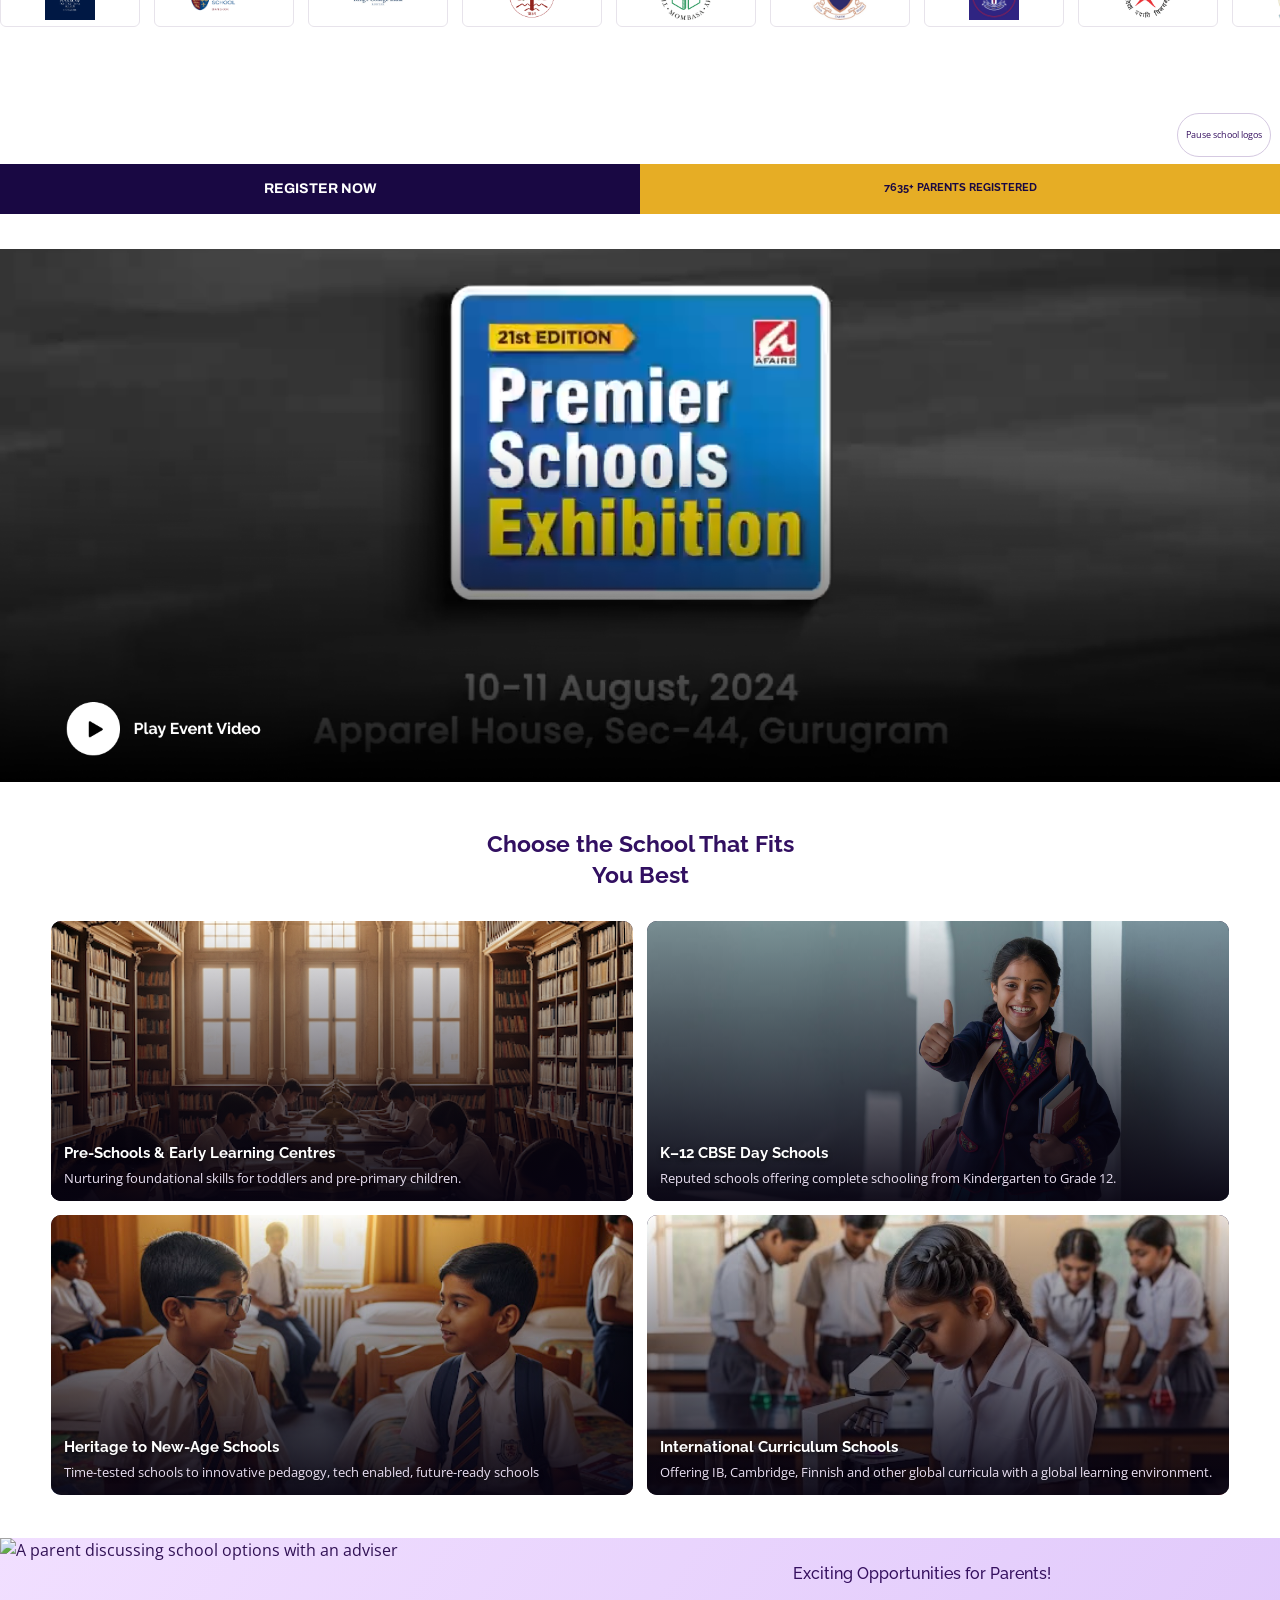
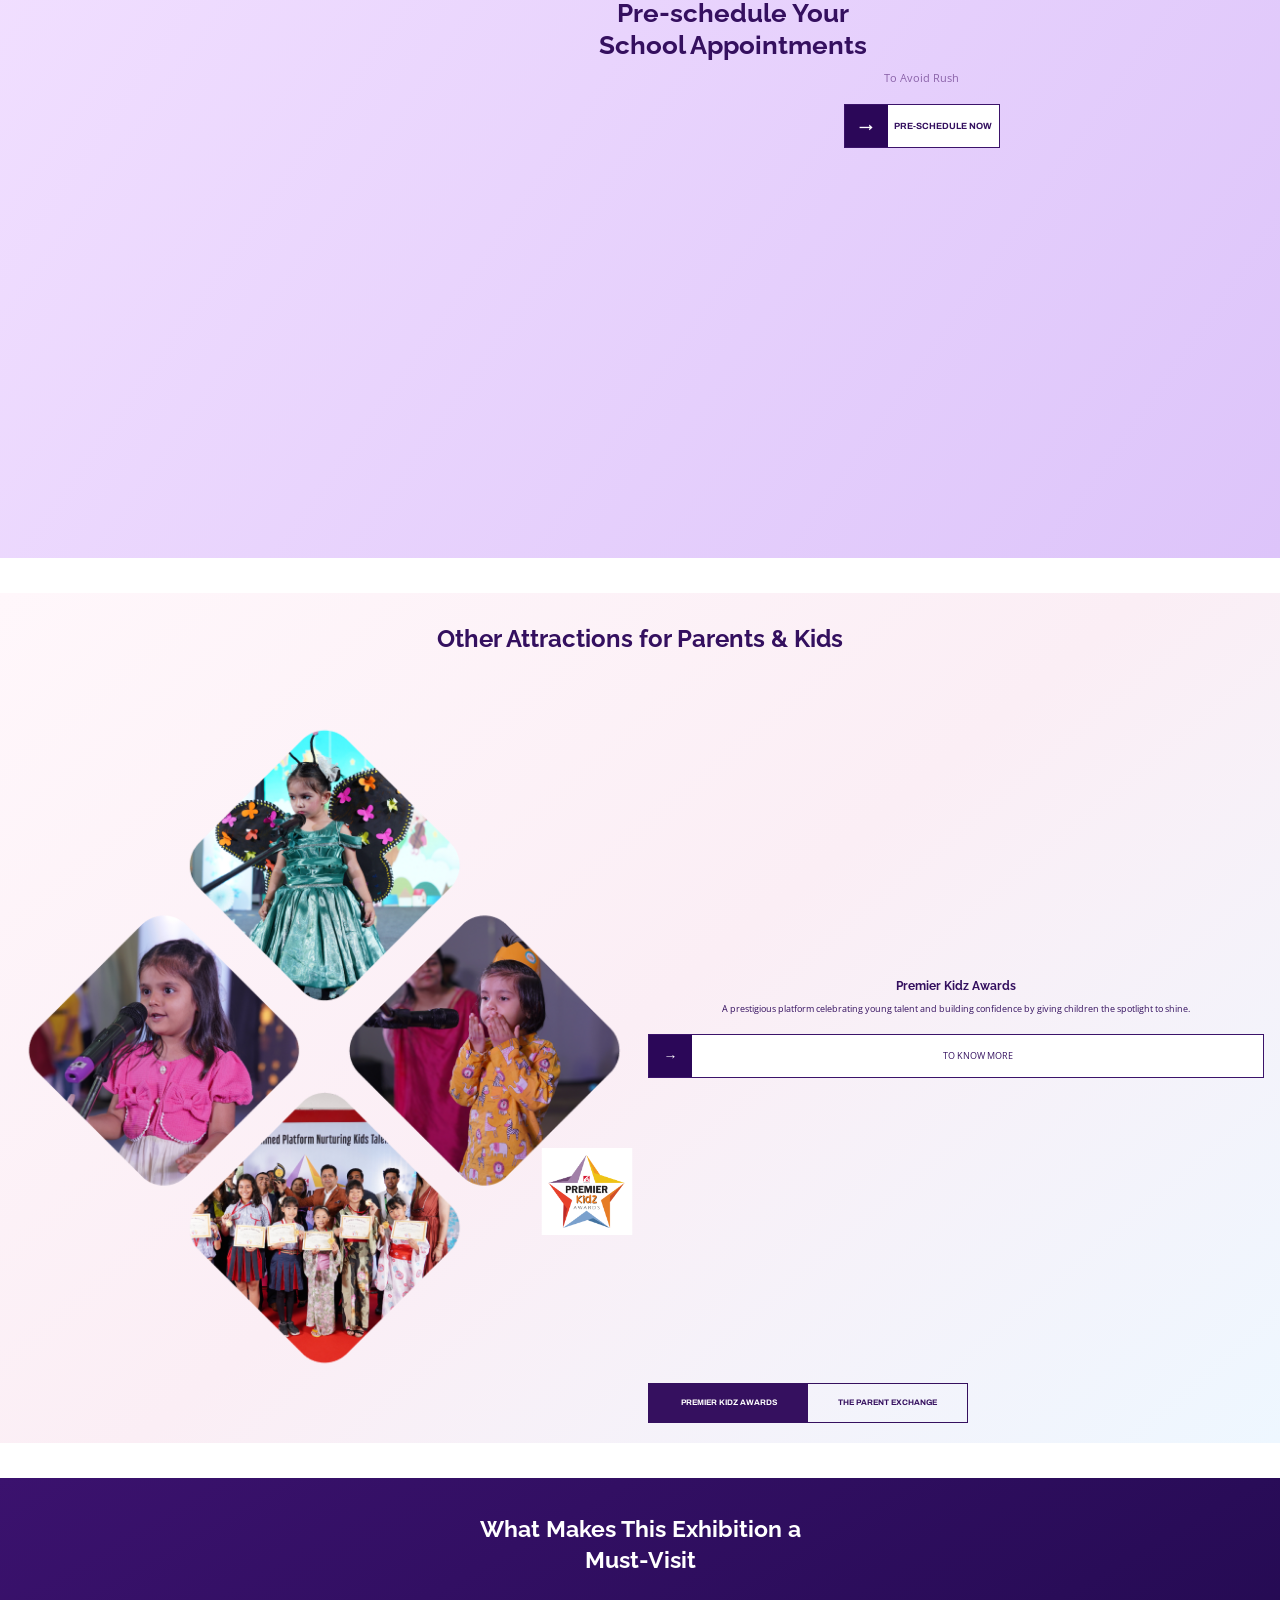
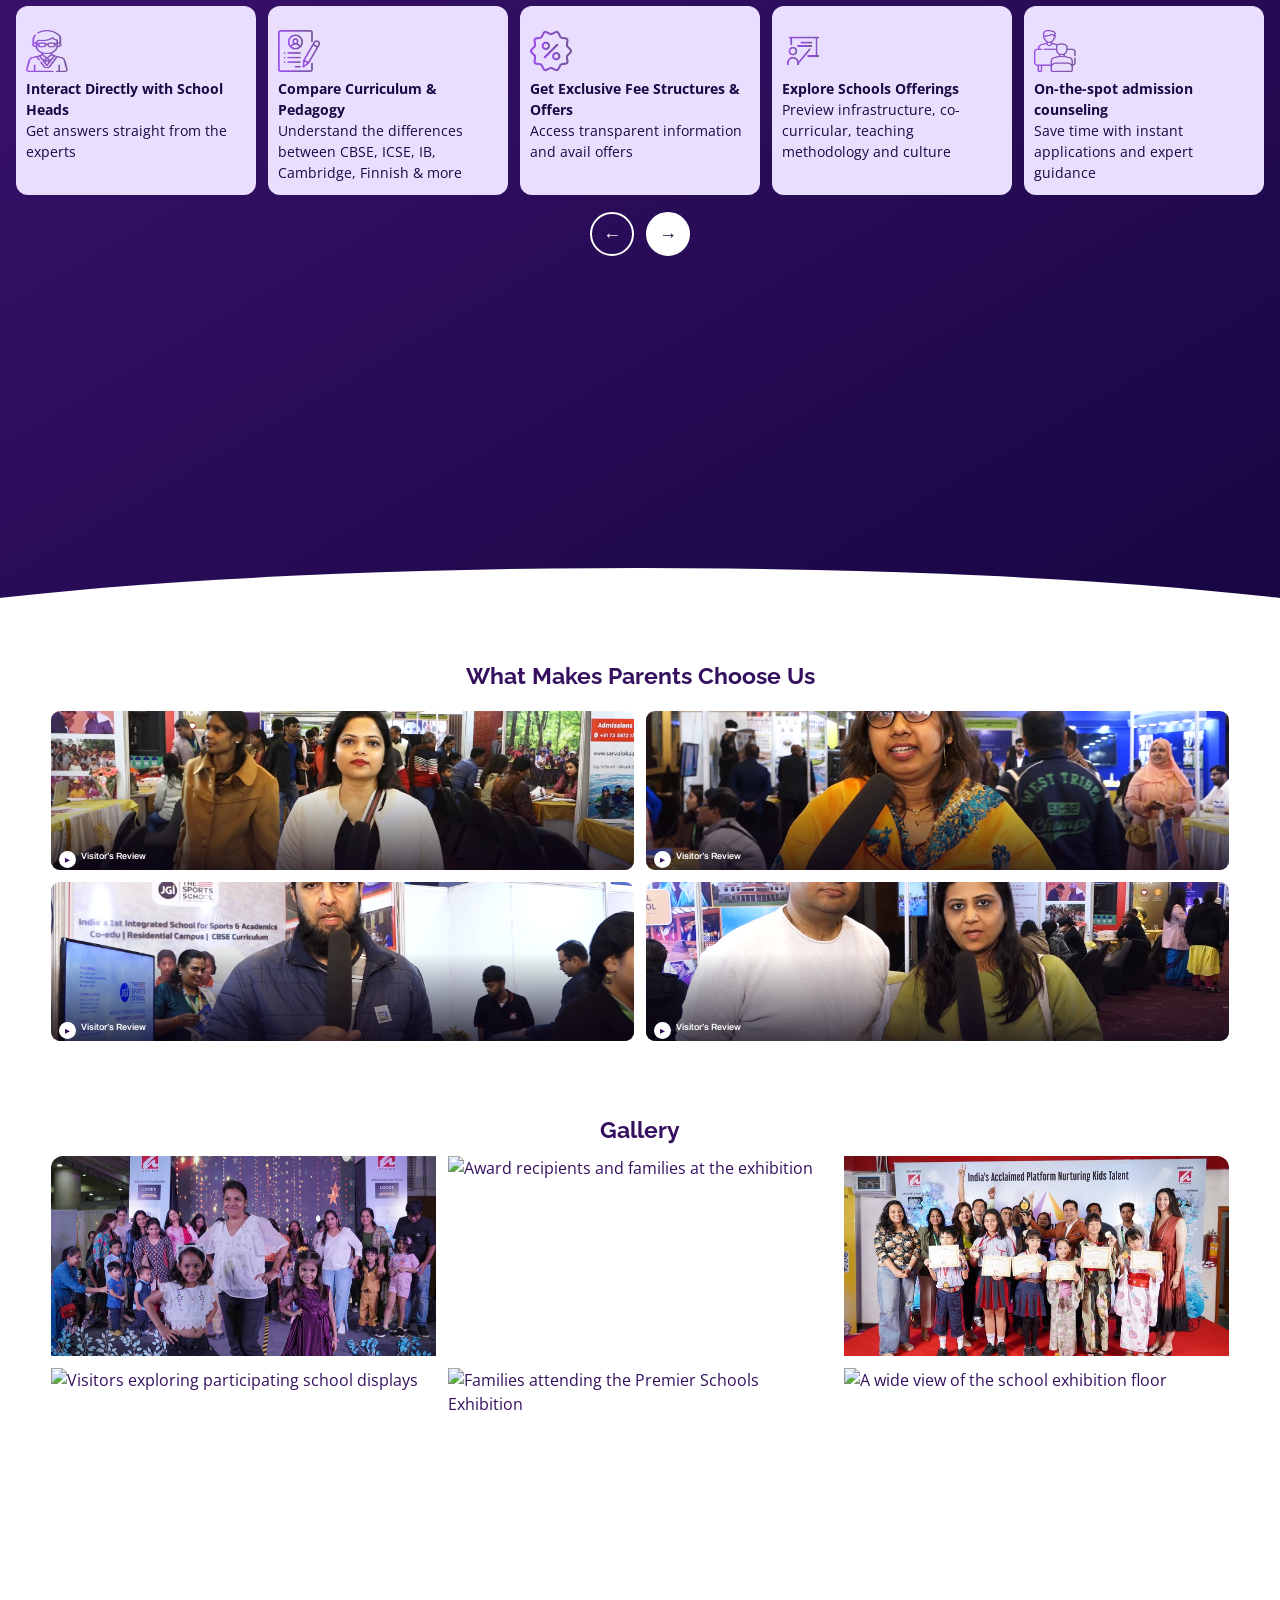
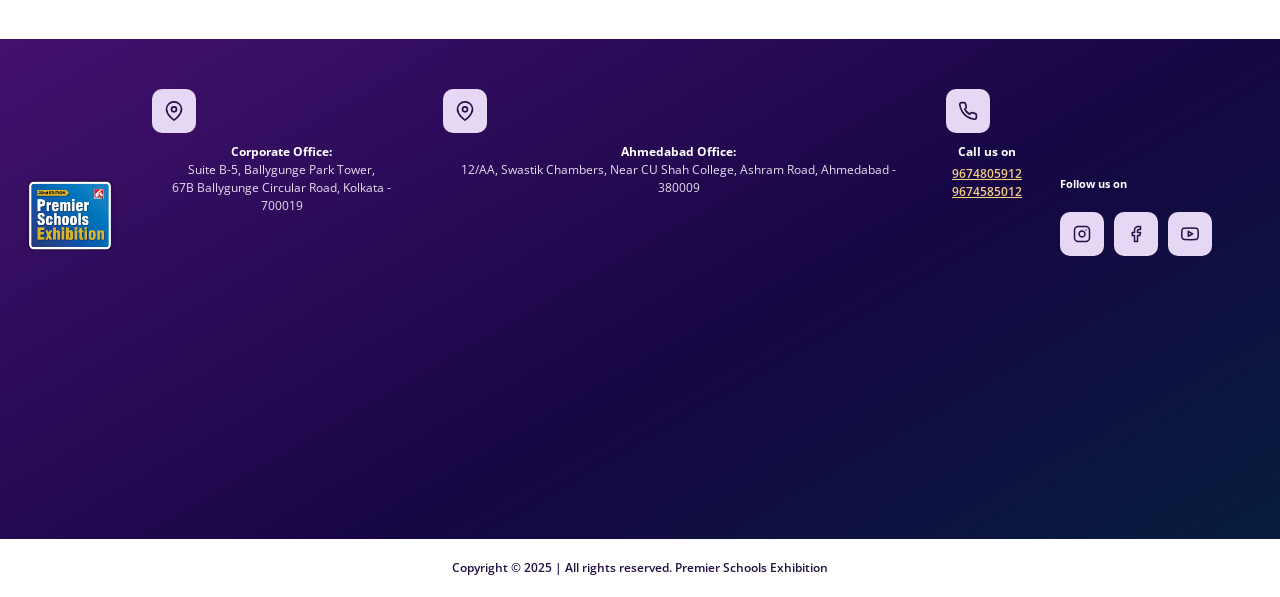
==== commit 0f928b40: "Fix attractions mobile view by moving inline styles to CSS" ====
--- a/index.html
+++ b/index.html
@@ -302,8 +302,8 @@
       <h2 id="attractions-heading">Other Attractions for Parents &amp; Kids</h2>
       <p class="attractions__categories"><span aria-current="true">Premier Kidz Awards</span><span>The Parent Exchange</span></p>
       <div class="attractions__content"><img src="assets/images/attraction-premier-kidz-awards-logo.png" alt="Premier Kidz Awards"><div><h3>Premier Kidz Awards</h3><p>A prestigious platform celebrating young talent and building confidence by giving children the spotlight to shine.</p><a href="#attraction-media">To know more</a></div></div>
-      <div class="attractions__carousel" id="attraction-media" style="display: flex; align-items: center; justify-content: flex-start;">
-        <img src="assets/images/attractions-diamond-group.png" alt="Premier Kidz Awards Highlights" style="width: 100%; max-width: 631px; height: auto; margin-top: -90px; transform: scale(0.85); transform-origin: left center;">
+      <div class="attractions__carousel attractions__media-container" id="attraction-media">
+        <img class="attractions__diamond-img" src="assets/images/attractions-diamond-group.png" alt="Premier Kidz Awards Highlights">
       </div>
     </section>
 
--- a/css/components.css
+++ b/css/components.css
@@ -1,709 +1,805 @@
-.site-header__brand { display: block; width: 50px; height: 60px; overflow: visible; }
-.site-header__brand img { width: 50px; height: 60px; object-fit: contain; object-position: center top; }
-.site-header__cta { position: relative; width: 205px; min-width: 205px; height: 60px; padding: 0 0 0 60px; border: 3px solid var(--color-navy); border-radius: 6px; background: linear-gradient(90deg, #35105f 60px, #fff 60px); color: var(--color-navy); font: 700 14px/19px var(--font-body); letter-spacing: 0; }
-.site-header__cta::before { position: absolute; left: 0; display: grid; width: 60px; height: 100%; place-items: center; color: #fff; content: "↗"; font-size: 22px; font-weight: 400; }
-.site-header__blog-link { display: none; }
-
-@media (min-width: 1400px) {
-  .site-header__blog-link { display: inline-flex; min-height: 44px; align-items: center; margin-right: 28px; font: 700 14px/19px var(--font-body); color: var(--color-navy); }
-  .site-header__blog-link:hover { color: var(--color-purple-light); }
-}
-
-.hero__mosaic { display: grid; width: 100%; max-width: 430px; height: 289px; margin: 18px 0 0; grid-template-columns: repeat(3, minmax(0, 1fr)); gap: 16px; }
-.hero__portrait { width: 100%; min-width: 0; height: 221px; overflow: hidden; border-radius: 72px; }
-.hero__portrait:nth-child(2) { margin-top: -50px; }
-.hero__portrait:nth-child(n+4) { display: none; }
-.hero__portrait img { width: 100%; height: 100%; object-fit: cover; }
-.hero__portrait:nth-child(1) img { object-position: 52% center; }
-.hero__portrait:nth-child(2) img { object-position: center; }
-.hero__portrait:nth-child(3) img { object-position: 54% center; }
-.hero__content h1 { width: 390px; max-width: 100%; padding-inline: 20px; color: var(--color-gold-light); font-size: 24px; line-height: 36px; font-weight: 600; }
-.hero__content h1 br { display: none; }
-.hero__content h1 span { display: block; margin-top: -2px; color: var(--color-gold-light); font-size: 14px; line-height: 21px; font-weight: 500; text-transform: uppercase; }
-.hero__content h1::first-line { color: var(--color-gold-light); }
-.hero__event { margin-top: 55px; }
-.hero__event-row { display: grid; height: 90px; grid-template-columns: 1fr 1fr; align-items: center; border: 2px solid #dda956; border-radius: 45px; box-shadow: inset 0 0 0 1px #f9dda4; background: var(--color-gold-light); color: var(--color-navy); font: 600 16px/24px var(--font-ui); text-align: left; }
-.hero__event-row p { padding: 0 13px; }
-.hero__event-row p + p { border-left: 1px solid rgb(255 255 255 / 70%); }
-.hero__event-row--duplicate { display: none; }
-
-.hero__controls button { min-width: 44px; min-height: 44px; padding: 0 5px; border: 1px solid var(--color-gold-light); background: var(--color-navy); color: #fff; font: 600 9px var(--font-ui); }
-.hero__controls > button { width: 44px; overflow: hidden; font-size: 0; }
-.hero__controls > button::before { font-size: 18px; }
-.hero__controls [data-carousel-prev]::before { content: "‹"; }
-.hero__controls [data-carousel-next]::before { content: "›"; }
-.hero__controls [data-carousel-up]::before { content: "↑"; }
-.hero__controls [data-carousel-down]::before { content: "↓"; }
-.hero__controls [data-carousel-playpause]::before { content: "Ⅱ"; font-size: 13px; }
-.hero__controls [data-carousel-pagination] button { width: 44px; height: 44px; padding: 18px; border: 0; background-clip: content-box; border-radius: 50%; }
-.hero__controls [data-carousel-pagination] button[aria-current="true"] { background-color: var(--color-gold); color: var(--color-navy); }
-
-.trust__image-container { display: flex; justify-content: center; align-items: center; width: 100%; max-width: var(--container-max-width); margin-inline: auto; padding: 10px 20px; }
-.trust__image { width: 100%; max-width: 1200px; height: auto; object-fit: contain; }
-.registration-bar { font-family: var(--font-ui); text-transform: uppercase; }
-.registration-bar h2, .registration-bar a { display: flex; align-items: center; justify-content: center; text-align: center; }
-.registration-bar h2 { background: var(--color-gold); color: var(--color-navy); font-size: 11px; }
-.registration-bar a { min-height: 50px; background: var(--color-navy); color: #fff; font-size: 14px; }
-.registration-bar h2, .registration-bar a { min-width: 0; padding-inline: 6px; overflow-wrap: anywhere; }
-
-.enquiry-form { width: min(466px, calc(100% - 32px)); max-width: 466px; min-height: auto; margin: 24px auto 0; padding: 24px 20px; flex-direction: column; background: rgb(45 10 83 / 90%); box-shadow: var(--shadow-card); border-radius: 12px; }
-.enquiry-form h2 { margin-bottom: 16px; color: #fff; font-size: 24px; text-align: center; }
-.enquiry-form__field { margin-bottom: 16px; }
-.enquiry-form label { position: absolute; width: 1px; height: 1px; overflow: hidden; clip: rect(0, 0, 0, 0); }
-.enquiry-form input, .enquiry-form select { width: 100%; height: 48px; padding: 0 16px; border: 1px solid #ba9bce; border-radius: 6px; background: rgb(35 7 68 / 65%); color: #fff; box-sizing: border-box; }
-.enquiry-form input::placeholder { color: #fff; opacity: 1; }
-.enquiry-form select { color: #fff; }
-.enquiry-form button { width: 100%; max-width: 200px; min-height: 50px; margin: 0 auto; border: 0; border-radius: 6px; background: #fff; color: var(--color-navy); font-weight: 700; display: flex; align-items: center; justify-content: center; }
-.enquiry-form button:disabled { cursor: not-allowed; opacity: .72; }
-.enquiry-form__note { margin-top: 8px; color: #e9dff2; font-size: 11px; text-align: center; }
-.enquiry-form__status { margin-top: 10px; padding: 10px 14px; border-radius: 6px; font-size: 13px; font-weight: 600; line-height: 1.4; text-align: center; }
-.enquiry-form__status--success { background: #15803d; color: #ffffff; border: 1px solid #22c55e; }
-
-.marquee__logo { filter: grayscale(1); opacity: .75; }
-.marquee__playpause { display: flex; margin: var(--space-md) auto 0; }
-.participating-schools { text-align: center; }
-@keyframes marquee-scroll-left { to { transform: translateX(-50%); } }
-@keyframes marquee-scroll-right { from { transform: translateX(-50%); } }
-.marquee--left .marquee__track--running { animation: marquee-scroll-left 30s linear infinite; }
-.marquee--right .marquee__track--running { animation: marquee-scroll-right 30s linear infinite; }
-.school-card, .exhibition-card { display: flex; height: 100%; flex-direction: column; gap: var(--space-sm); padding: var(--space-md); border: 1px solid var(--color-border); border-radius: var(--radius-lg); background: #fff; }
-
-@media (min-width: 768px) {
-  .site-header__brand { width: 50px; height: 60px; }
-  .site-header__brand img { width: 50px; height: 60px; }
-  .hero__mosaic { margin-inline: auto; transform: scale(1.25); transform-origin: top center; }
-}
-
-@media (min-width: 1400px) {
-  .site-header__brand { width: 154px; height: 100px; }
-  .site-header__brand img { width: 154px; height: 126px; }
-  .hero__mosaic { width: 100%; max-width: 670px; height: 910px; margin: 0 auto; grid-template-columns: repeat(3, minmax(0, 200px)); grid-template-rows: repeat(2, 440px); gap: 30px clamp(16px, 2vw, 35px); align-content: start; transform: none; }
-  .hero__portrait, .hero__portrait:nth-child(n+4) { display: block; width: 100%; min-width: 0; height: 440px; border-radius: 105px; }
-  .hero__portrait:nth-child(2) { margin-top: -58px; }
-  .hero__portrait:nth-child(3) { margin-top: -8px; }
-  .hero__portrait:nth-child(4) { margin-top: -68px; }
-  .hero__portrait:nth-child(5) { margin-top: -25px; }
-  .hero__portrait:nth-child(6) { margin-top: -68px; }
-  .hero__content h1 { width: min(502px, 100%); padding: 0; color: var(--color-gold-light); font-size: clamp(38px, 2.5vw, 48px); line-height: 1.5; font-weight: 600; }
-  .hero__content h1 br { display: block; }
-  .hero__content h1 span { margin-top: 0; color: var(--color-gold-light); font-size: 30px; line-height: 45px; font-weight: 500; text-transform: uppercase; }
-
-  .enquiry-form { width: min(414px, calc(100% - clamp(0px, calc((100vw - 1400px) / 5.2), 100px))); max-width: 414px; height: 435px; min-height: 435px; margin: 109px 0 0 var(--hero-form-offset); padding: 18px 24px 20px; }
-  .enquiry-form h2 { margin-bottom: 14px; font-size: 32px; line-height: 45px; }
-  .enquiry-form__field { margin-bottom: 12px; }
-  .enquiry-form input, .enquiry-form select { width: 100%; height: 50px; }
-  .enquiry-form button { position: relative; width: 210px; min-height: 60px; margin-top: 4px; padding-left: 60px; border: 1px solid #fff; background: linear-gradient(to right, #fff 60px, transparent 60px); color: #fff; text-align: center; }
-  .enquiry-form button::before { content: "↗"; position: absolute; top: 0; left: 0; width: 60px; height: 100%; display: flex; align-items: center; justify-content: center; color: var(--color-navy); font-size: 22px; font-weight: 700; }
-  .enquiry-form__note { position: absolute; width: 1px; height: 1px; padding: 0; margin: -1px; overflow: hidden; clip: rect(0, 0, 0, 0); white-space: nowrap; border: 0; }
-}
-
-/* Milestone 4: complete source-backed sections. */
-.participating-schools { position: relative !important; background: #fff; color: #2b0a5b; }
-.participating-schools h2, .choose-school > h2, .attractions > h2,
-.benefits > h2, .reviews > h2, .gallery > h2 { text-align: center; }
-.participating-schools h2 { font-size: 24px; line-height: 36px; }
-.marquee__list { gap: 14px; margin-right: 14px; }
-.marquee + .marquee { margin-top: 10px; }
-.marquee__list li { display: grid; width: 140px; height: 64px; flex: 0 0 140px; place-items: center; border: 1px solid #e7e3eb; border-radius: 6px; background: #fff; padding: 6px; overflow: hidden; }
-.marquee__list img { max-width: 90%; max-height: 50px; object-fit: contain; }
-.marquee__list li:nth-child(1) img { width: 112px; height: 80px; }
-.marquee__list li:nth-child(2) img { width: 188px; height: 80px; }
-.marquee__list li:nth-child(3) img { width: 179px; height: 93px; }
-.marquee__list li:nth-child(4) img { width: 105px; height: 105px; }
-.marquee__list li:nth-child(5) img { width: 86px; height: 86px; }
-.marquee__list li:nth-child(6) img { width: 103px; height: 93px; }
-.marquee__list li:nth-child(7) img { width: 103px; height: 103px; }
-.marquee__list li:nth-child(8) img { width: 116px; height: 102px; }
-.marquee__list li:nth-child(9) img, .marquee__list li:nth-child(10) img { width: 99px; height: 99px; }
-.marquee__playpause, [data-marquee-playpause-all] { position: absolute; z-index: 2; right: 9px; bottom: 7px; min-width: 44px; min-height: 44px; padding: 4px 8px; border: 1px solid #d5c9e1; border-radius: 22px; background: rgb(255 255 255 / 92%); color: #35105f; font-size: 9px; }
-
-/* removed overlay */
-.event-video > picture, .event-video > picture img { display: block; width: 100%; height: 100%; }
-.event-video > picture img { object-fit: cover; object-position: center 43%; }
-.event-video > h2 { position: absolute; width: 1px; height: 1px; overflow: hidden; clip: rect(0, 0, 0, 0); }
-/* removed a */
-.event-video__information { position: absolute; z-index: 3; right: 12px; bottom: 12px; width: min(360px, calc(100% - 24px)); padding: 15px; border-radius: 8px; background: rgb(25 8 67 / 94%); color: #fff; opacity: 0; pointer-events: none; transform: translateY(8px); }
-.event-video__information:target, .event-video__information:focus, .event-video__information:focus-within { opacity: 1; pointer-events: auto; transform: none; }
-
-.choose-school { background: #fff; }
-.choose-school > h2 { display: grid; max-width: 330px; height: 84px; margin: 0 auto 20px; place-items: center; color: #321061; font-size: 23px; line-height: 1.35; text-align: center; }
-.school-card { position: relative; height: 280px; padding: 0; gap: 0; border: 0; border-radius: 10px; background: #180a32; color: #fff; overflow: hidden; display: flex; flex-direction: column; justify-content: flex-end; }
-.school-card::after { position: absolute; inset: 0; background: linear-gradient(to top, rgb(7 3 17 / 95%) 0%, rgb(7 3 17 / 40%) 60%, transparent 100%); content: ""; z-index: 1; pointer-events: none; }
-.school-card > img, .school-card picture, .school-card picture img { position: absolute; inset: 0; width: 100%; height: 100%; object-fit: cover; z-index: 0; }
-.school-card picture { position: absolute; inset: 0; }
-.school-card h3, .school-card p { position: relative; z-index: 2; margin-inline: 13px; text-shadow: 0 2px 4px rgba(0,0,0,0.5); }
-.school-card h3 { margin-bottom: 6px; font-size: 15px; line-height: 1.35; font-weight: 700; }
-.school-card p { margin-bottom: 14px; font-size: 13px; line-height: 1.4; color: #e9dff2; }
-.choose-school__controls { display: flex; }
-.choose-school__controls, .benefits__controls, .reviews__controls, .attractions__controls { display: flex; align-items: center; justify-content: center; gap: var(--space-sm); margin-top: 9px; }
-:where(.choose-school__controls, .benefits__controls, .reviews__controls, .attractions__controls) > button { width: 44px; height: 44px; padding: 0; border: 1px solid #321061; border-radius: 50%; background: #fff; color: #321061; font-size: 0; }
-:where(.choose-school__controls, .benefits__controls, .reviews__controls, .attractions__controls) > button:first-child::before { content: "←"; font-size: 18px; }
-:where(.choose-school__controls, .benefits__controls, .reviews__controls, .attractions__controls) > button:last-child::before { content: "→"; font-size: 18px; }
-:where(.choose-school__controls, .benefits__controls, .reviews__controls, .attractions__controls) [data-carousel-pagination] { display: flex; gap: 5px; }
-:where(.choose-school__controls, .benefits__controls, .reviews__controls, .attractions__controls) [data-carousel-pagination] button { width: 24px; height: 24px; padding: 8.5px; border: 0; border-radius: 50%; background: #cbbbd9; background-clip: content-box; font-size: 0; }
-:where(.choose-school__controls, .benefits__controls, .reviews__controls, .attractions__controls) [data-carousel-pagination] button[aria-current="true"] { background-color: var(--color-gold); }
-
-.appointment { background: linear-gradient(125deg, #f1dfff, #ddc4fa); color: #35105f; }
-.appointment > div { z-index: 1; }
-.appointment h2 { width: 300px; max-width: 100%; margin: 12px 0 8px; font-size: 26px; line-height: 1.25; }
-.appointment__eyebrow { font: 500 16px/1.35 var(--font-display); }
-.appointment__note { color: #8b63a9; font-size: 11px; }
-.appointment .button, .attractions__content a { position: relative; min-width: 156px; min-height: 44px; margin-top: 18px; padding-left: 43px; border: 1px solid #3b136a; background: linear-gradient(90deg, #2b0758 43px, #fff 43px); color: #34105f; font-size: 9px; }
-.appointment .button::before, .attractions__content a::before { position: absolute; top: 0; bottom: 0; left: 0; display: grid; width: 43px; place-items: center; color: #fff; content: "→"; font-size: 14px; }
-.appointment > img:first-child { filter: saturate(.85); }
-
-.attractions { position: relative; background: linear-gradient(140deg, #fff7fb 0%, #fbeef5 50%, #eef7ff 100%); color: #34105f; }
-.attractions > h2 { font-size: 24px; line-height: 1.35; }
-.attractions__content > img { top: 144px; left: 50%; width: 91px; height: 87px; padding: 7px; background: #fff; transform: translateX(-50%); object-fit: contain; }
-.attraction-card--top { display: none; }
-.attraction-card { border: 5px solid #fff; border-radius: 8px; background: #fff; cursor: pointer; }
-.attraction-card--top { border-top-left-radius: 50%; }
-.attraction-card--right { border-top-right-radius: 50%; }
-.attraction-card--bottom { border-bottom-right-radius: 50%; }
-.attraction-card--left { border-bottom-left-radius: 50%; }
-.attraction-card img { width: 145%; max-width: none; height: 145%; object-fit: cover; transform: rotate(-45deg) translate(-16%, -16%); }
-.attraction-card.is-active { box-shadow: 0 0 0 4px var(--color-gold), 0 12px 24px rgb(25 8 67 / 28%); }
-.attractions__categories { display: grid; grid-template-columns: 1fr 1fr; align-items: center; border: 1px solid #35105f; color: #35105f; font: 700 8px/1 var(--font-ui); text-align: center; text-transform: uppercase; }
-.attractions__categories span { display: grid; height: 38px; place-items: center; }
-.attractions__categories [aria-current] { background: #35105f; color: #fff; }
-.attractions__content > div { padding-top: 19px; text-align: center; }
-.attractions__content h3 { font-size: 12px; }
-.attractions__content p { margin-top: 8px; font-size: 9px; line-height: 1.55; }
-.attractions__content a { display: inline-flex; width: 100%; margin-top: 18px; align-items: center; justify-content: center; text-transform: uppercase; }
-.attractions__controls { position: absolute; z-index: 5; right: 0; bottom: 14px; left: 0; }
-
-.benefits { position: relative; overflow: hidden; background: linear-gradient(150deg, #3b126e, #170642); color: #fff; }
-.benefits::after { position: absolute; left: 50%; bottom: -170px; width: 140vw; height: 200px; border-radius: 50%; background: #fff; content: ""; transform: translateX(-50%); pointer-events: none; z-index: 2; }
-.benefits > h2 { max-width: 330px; margin: 0 auto 31px; font-size: 23px; line-height: 1.35; }
-.benefits__viewport { overflow: visible; }
-.benefit-card { position: relative; min-height: 126px; padding: 72px 10px 12px; border: 1px solid #6f52a0; border-radius: 12px; background: linear-gradient(145deg, #ddc0ff 0%, #edddff 100%); color: var(--color-navy); text-align: left; }
-.benefit-card__icon { position: absolute; top: 24px; left: 10px; width: 42px; height: 42px; fill: none; stroke: #8155aa; stroke-linecap: round; stroke-linejoin: round; stroke-width: 2.2; }
-.benefit-card h3 { color: var(--color-navy); font: 700 14px/21px var(--font-body); }
-.benefit-card p { margin-top: 0; color: var(--color-navy); font: 400 14px/21px var(--font-body); }
-.benefits__controls { display: flex; }
-.benefits > .button { display: flex; width: 160px; min-height: 44px; margin: 22px auto 0; border: 1px solid #fff; color: #fff; font-size: 10px; }
-
-.reviews { background: #fff; color: #35105f; }
-.reviews > h2 { margin-bottom: 21px; font-size: 23px; }
-.review-card { position: relative; height: 159px; border-radius: 9px; overflow: hidden; }
-.review-card::after { position: absolute; inset: 45% 0 0; background: linear-gradient(transparent, rgb(8 2 19 / 75%)); content: ""; }
-.review-card img { width: 100%; height: 100%; object-fit: cover; }
-.review-card figcaption { position: absolute; z-index: 2; bottom: 9px; left: 30px; color: #fff; font: 600 9px var(--font-ui); }
-.review-card figcaption::before { position: absolute; left: -22px; display: grid; width: 17px; height: 17px; place-items: center; border-radius: 50%; background: #fff; color: #35105f; content: "▶"; font-size: 6px; }
-.reviews__controls { margin-left: -20px; }
-
-.gallery { position: relative; background: #fff; color: #35105f; }
-.gallery > h2 { display: grid; height: 52px; place-items: center; font-size: 23px; }
-.gallery__figure { position: relative; z-index: 1; overflow: hidden; }
-.gallery__figure picture, .gallery__figure img { display: block; width: 100%; height: 100%; }
-.gallery__figure img { object-fit: cover; }
-
-.site-footer { background: linear-gradient(150deg, #43116f 0%, #160644 58%, #061d3d 100%); color: #fff; font-size: 11px; }
-.site-footer > img { width: 54px; height: 54px; object-fit: contain; }
-.site-footer__social > p:first-child { margin-bottom: 12px; font-weight: 700; }
-.site-footer__social ul { display: flex; gap: 8px; }
-.site-footer__blog-link { display: inline-block; margin-top: 12px; font-weight: 700; color: #fff; text-decoration: underline; }
-.site-footer__blog-link:hover { color: var(--color-gold-light); }
-.site-footer__social li { width: 28px; height: 28px; overflow: hidden; border: 1px solid rgb(255 255 255 / 45%); border-radius: 5px; font-size: 0; }
-.site-footer__social li::before { display: grid; height: 100%; place-items: center; font-size: 14px; font-weight: 700; }
-.site-footer__social li:nth-child(1)::before { content: "◎"; font-size: 20px; }
-.site-footer__social li:nth-child(2)::before { content: "f"; font-family: Arial, sans-serif; font-size: 19px; }
-.site-footer__social li:nth-child(3)::before { content: "▶"; font-size: 11px; }
-.site-footer > p:last-child { display: flex; align-items: center; justify-content: center; padding-inline: 20px; background: #fff; color: #241044; font-size: 7px; text-align: center; }
-
-@media (min-width: 1400px) {
-  .participating-schools h2 { font-size: 32px; line-height: 38.4px; }
-  .marquee__list { gap: 32px; margin-right: 32px; }
-  .marquee + .marquee { margin-top: 42px; }
-  .marquee__list li { width: 274px; height: 120px; flex-basis: 274px; }
-  .marquee__list img { max-width: none; max-height: none; padding: 0; }
-  .marquee__list li:nth-child(1) img { width: 120px; height: 86px; }
-  .marquee__list li:nth-child(2) img { width: 201px; height: 86px; }
-  .marquee__list li:nth-child(3) img { width: 192px; height: 100px; }
-  .marquee__list li:nth-child(4) img { width: 112px; height: 112px; }
-  .marquee__list li:nth-child(5) img { width: 92px; height: 92px; }
-  .marquee__list li:nth-child(6) img { width: 110px; height: 100px; }
-  .marquee__list li:nth-child(7) img { width: 110px; height: 110px; }
-  .marquee__list li:nth-child(8) img { width: 124px; height: 110px; }
-  .marquee__list li:nth-child(9) img, .marquee__list li:nth-child(10) img { width: 106px; height: 106px; }
-/* removed overlay none */
-/* removed a desktop */
-  .choose-school > h2 { max-width: none; height: 96px; margin: 0; font-size: 38px; }
-  .school-card { height: 405px; border-radius: 18px; }
-  .school-card h3, .school-card p { margin-inline: 22px; }
-  .school-card h3 { margin-bottom: 8px; font-size: 18px; }
-  .school-card p { margin-bottom: 22px; font-size: 14px; line-height: 1.6; }
-  .appointment::after { position: absolute; z-index: 1; top: 0; bottom: 0; left: 38.85%; width: min(254px, 13.2vw); background: linear-gradient(90deg, #ead7ff 0%, rgb(234 215 255 / 0%) 100%); content: ""; pointer-events: none; }
-  .appointment h2 { width: 641px; margin: -2px 0 10px; font-size: 62px; line-height: 1.34; }
-  .appointment__eyebrow { font-size: 32px; line-height: 48px; font-style: italic; }
-  .appointment__note { margin: 0; font-size: 32px; line-height: 48px; font-style: italic; }
-  .appointment .button { width: 243px; min-height: 60px; margin-top: 40px; padding-left: 44px; background: linear-gradient(90deg, #2b0758 44px, #fff 44px); font-size: 14px; }
-  .appointment .button::before { width: 44px; content: "↗"; font-size: 18px; }
-  .attractions > h2 { width: 471px; height: 142px; text-align: left; font-size: 48px; line-height: 72px; }
-  .attractions__content > img { top: -40px; left: 51%; transform: translateX(-50%); width: 250px; height: 238px; padding: 0; background: none; }
-  .attraction-card { border-width: 9px; border-radius: 22px; }
-  .attraction-card.is-active { box-shadow: none; }
-  .attractions__categories { width: 562px; font-size: 13px; }
-  .attractions__categories span { height: 60px; }
-  .attractions__content > div { max-width: 571px; padding-top: 24px; text-align: left; }
-  .attractions__content h3 { color: #000; font: 700 24px/36px var(--font-body); }
-  .attractions__content p { width: 571px; max-width: none; margin-top: 16px; color: #000; font: 400 20px/30px var(--font-body); }
-  .attractions__content a { width: 214px; min-width: 214px; min-height: 60px; margin-top: 42px; margin-left: 2px; padding-left: 60px; border: 2px solid var(--color-navy); background: linear-gradient(90deg, #0f1145 60px, #fff 60px); color: var(--color-navy); font: 700 14px/19px var(--font-body); }
-  .attractions__content a::before { width: 60px; color: #fff; content: "↗"; font-size: 20px; }
-  .attractions__controls { display: none !important; }
-  .benefits::after { bottom: -340px; height: 400px; width: 140vw; }
-  .benefits > h2 { display: grid; max-width: none; height: 72px; margin-bottom: 40px; place-items: center; font-size: 48px; line-height: 72px; }
-  .benefit-card { min-height: 380px; padding: 138px 15px 25px 28px; border: 2px solid #6f52a0; border-radius: 20px; background: linear-gradient(145deg, #ddc0ff 0%, #edddff 100%); }
-  .benefit-card__icon { position: absolute; top: 28px; left: 28px; width: 80px; height: 80px; fill: none; stroke: #8155aa; stroke-linecap: round; stroke-linejoin: round; stroke-width: 2.5; }
-  .benefit-card h3 { width: auto; max-width: none; color: var(--color-navy); font: 700 20px/28px var(--font-body); }
-  .benefit-card p { width: auto; max-width: none; margin-top: 8px; color: var(--color-navy); font: 400 16px/24px var(--font-body); }
-  .benefits__controls { width: calc(100% + 100px); height: 60px; margin-top: 40px; margin-left: -100px; gap: 31.5px; }
-  .benefits__controls > button { width: 60px; height: 60px; }
-  .reviews > h2 { margin-bottom: 42px; font-size: 38px; }
-  .review-card { height: 225px; border-radius: 14px; }
-  .review-card figcaption { bottom: 18px; left: 43px; font-size: 13px; }
-  .review-card figcaption::before { left: -31px; width: 22px; height: 22px; }
-  .reviews__controls { display: none; }
-  .gallery::before, .gallery::after { position: absolute; z-index: 2; left: 50%; width: 128.59vw; height: 412px; border-radius: 50%; background: #fff; content: ""; pointer-events: none; transform: translateX(-50%); }
-  .gallery::before { top: -278px; }
-  .gallery::after { top: 556px; }
-  .gallery > h2 { position: relative; top: 26px; z-index: 3; width: 161px; height: 72px; margin: 0 auto -17px; font-size: 48px; line-height: 72px; }
-  .site-footer { font-size: 13px; }
-  .site-footer__columns > img { width: 140px; height: 122px; }
-  .site-footer address strong, .site-footer__contact p, .site-footer__social > p:first-child { display: block; margin-bottom: 16px; color: #e8bd64; font-style: normal; font-weight: 700; }
-  .site-footer address { font-style: normal; line-height: 1.8; }
-  .site-footer__contact a { display: block; margin-bottom: 9px; font-size: 18px; }
-  .site-footer__columns > img { grid-column: 1; }
-  .site-footer__columns > address:nth-of-type(1) { grid-column: 2; }
-  .site-footer__columns > address:nth-of-type(2) { grid-column: 3; }
-  .site-footer__columns > .site-footer__contact { grid-column: 4; }
-  .site-footer__social { grid-column: 5; }
-  .site-footer .site-footer__copyright { background: transparent; color: #fff; font-size: 10px; }
-}
-
-@media (min-width: 768px) {
-  .attraction-card--top { display: block; }
-}
-
-@media (max-width: 767px) {
-  .benefits { padding-top: 70px !important; }
-  .benefits > h2 { max-width: 360px; height: 83px; margin-bottom: 20px; font-size: 28px; line-height: 42px; }
-  .benefits__track { gap: 16px; }
-  .benefit-card { min-height: 200px; }
-}
-
-@media (prefers-reduced-motion: reduce) {
-  .marquee__track { transform: none !important; }
-  :where(.hero__track, .choose-school__track, .benefits__track, .reviews__track) { transition: none !important; }
-}
-
-.no-js :where(.hero__controls, .choose-school__controls, .attractions__controls, .benefits__controls, .reviews__controls),
-.no-js [data-marquee-playpause-all] { display: none !important; }
-
-/* ==========================================================================
-   Mobile Responsive QA Audit Fixes (<= 1399px & <= 767px)
-   ========================================================================== */
-@media (max-width: 1399px) {
-  .enquiry-form {
-    display: flex !important;
-    width: min(calc(100% - 40px), 466px);
-    margin: 40px auto;
-    position: relative;
-    z-index: 10;
-  }
-  .site-footer {
-    display: flex !important;
-    flex-direction: column !important;
-    align-items: center !important;
-    padding: 40px 0 20px !important;
-  }
-  .site-footer__columns {
-    display: flex !important;
-    flex-direction: row !important;
-    flex-wrap: nowrap !important;
-    overflow-x: auto !important;
-    scrollbar-width: none;
-    -webkit-overflow-scrolling: touch;
-    gap: 32px !important;
-    padding: 10px 20px !important;
-    width: 100% !important;
-    scroll-snap-type: x mandatory;
-  }
-  .site-footer__columns::-webkit-scrollbar {
-    display: none;
-  }
-  .site-footer__columns > img {
-    flex: 0 0 100px !important;
-    height: auto !important;
-    object-fit: contain !important;
-    margin-bottom: 0 !important;
-    scroll-snap-align: start;
-  }
-  .site-footer address, .site-footer__contact, .site-footer__social {
-    flex: 0 0 200px !important;
-    position: static !important;
-    width: auto !important;
-    height: auto !important;
-    clip: auto !important;
-    overflow: visible !important;
-    margin: 0 !important;
-    text-align: left !important;
-    scroll-snap-align: start;
-  }
-  .site-footer__social {
-    align-items: flex-start !important;
-  }
-  .site-footer .site-footer__copyright {
-    text-align: center !important;
-    margin-top: 25px !important;
-    width: calc(100% - 40px) !important;
-    font-size: 11px !important;
-    background: transparent !important;
-    color: #fff !important;
-  }
-}
-
-@media (max-width: 767px) {
-  .site-header__cta {
-    width: 140px !important;
-    min-width: 140px !important;
-    height: 38px !important;
-    padding-left: 36px !important;
-    font-size: 11px !important;
-    border-width: 2px !important;
-    background: linear-gradient(90deg, #35105f 36px, #fff 36px) !important;
-  }
-  .site-header__cta::before {
-    width: 36px !important;
-    font-size: 15px !important;
-  }
-  .hero {
-    display: flex;
-    flex-direction: column;
-    height: auto !important;
-    min-height: 0 !important;
-    padding-bottom: 40px;
-  }
-  .hero__carousel {
-    height: 300px;
-    flex: none;
-  }
-  .hero__content {
-    margin-top: 20px;
-  }
-
-  .hero__controls {
-    top: 240px;
-    width: auto;
-    grid-template-columns: repeat(3, 44px);
-  }
-  .hero__controls [data-carousel-up],
-  .hero__controls [data-carousel-down] { display: none; }
-  
-  .hero__event-row {
-    grid-template-columns: 1fr !important;
-    height: auto !important;
-    min-height: 90px;
-    padding: 12px 16px !important;
-    text-align: center;
-    gap: 6px;
-  }
-  .hero__event-row p + p { border-left: 0 !important; border-top: 1px solid rgb(255 255 255 / 70%); padding-top: 6px; }
-  
-  .participating-schools {
-    height: auto !important;
-    min-height: 346px;
-    padding-bottom: 50px !important;
-  }
-  .trust {
-    height: auto !important;
-    min-height: 0 !important;
-    padding: 40px 0 !important;
-  }
-  
-
-  
-  .gallery { height: auto !important; padding: 0 20px !important; }
-  .gallery__grid { display: grid !important; grid-template-columns: 1fr !important; height: auto !important; border-radius: 0 !important; gap: 16px; }
-  .gallery__figure { width: 100% !important; flex: auto !important; aspect-ratio: 16/9; transform: none !important; }
-  
-  .attractions__categories { font-size: 12px !important; min-height: 44px !important; }
-  .attractions__categories span { height: 44px !important; }
-  
-  .choose-school__viewport {
-    overflow-x: auto !important;
-    scrollbar-width: none;
-  }
-  .choose-school__viewport::-webkit-scrollbar {
-    display: none;
-  }
-  .choose-school__track {
-    scroll-snap-type: x mandatory;
-    padding-right: 20px !important;
-  }
-  .school-card {
-    scroll-snap-align: center;
-    width: calc(100vw - 40px) !important;
-    min-width: calc(100vw - 40px) !important;
-    flex: 0 0 calc(100vw - 40px) !important;
-  }
-  
-  .reviews__track {
-    display: grid !important;
-    grid-template-columns: 1fr !important;
-    gap: 16px !important;
-  }
-  .review-card {
-    width: 100% !important;
-    min-width: 0 !important;
-    flex: auto !important;
-  }
-  
-  .appointment {
-    height: auto !important;
-    display: flex !important;
-  }
-  
-  .appointment .button, .attractions__content a {
-    font-size: 13px !important;
-    min-height: 44px !important;
-  }
-  
-  .attractions {
-    height: auto !important;
-    min-height: 750px;
-    padding-bottom: 50px !important;
-  }
-  .attractions__content > img {
-    top: 10px !important;
-    width: 120px !important;
-    height: 115px !important;
-}
-}
-
-@media (max-width: 767px) {
-  .benefits { padding-top: 70px !important; }
-  .benefits > h2 { max-width: 360px; height: 83px; margin-bottom: 20px; font-size: 28px; line-height: 42px; }
-  .benefits__track { gap: 16px; }
-  .benefit-card { min-height: 200px; }
-}
-
-@media (prefers-reduced-motion: reduce) {
-  .marquee__track { transform: none !important; }
-  :where(.hero__track, .choose-school__track, .benefits__track, .reviews__track) { transition: none !important; }
-}
-
-.no-js :where(.hero__controls, .choose-school__controls, .attractions__controls, .benefits__controls, .reviews__controls),
-.no-js [data-marquee-playpause-all] { display: none !important; }
-
-/* ==========================================================================
-   Mobile Responsive QA Audit Fixes (<= 1399px & <= 767px)
-   ========================================================================== */
-@media (max-width: 1399px) {
-  .enquiry-form {
-    display: flex !important;
-    width: min(calc(100% - 40px), 466px);
-    margin: 40px auto;
-    position: relative;
-    z-index: 10;
-  }
-  .site-footer {
-    display: flex !important;
-    flex-direction: column !important;
-    align-items: center !important;
-    padding: 40px 0 20px !important;
-  }
-  .site-footer__columns {
-    display: flex !important;
-    flex-direction: row !important;
-    flex-wrap: nowrap !important;
-    overflow-x: auto !important;
-    scrollbar-width: none;
-    -webkit-overflow-scrolling: touch;
-    gap: 32px !important;
-    padding: 10px 20px !important;
-    width: 100% !important;
-    scroll-snap-type: x mandatory;
-  }
-  .site-footer__columns::-webkit-scrollbar {
-    display: none;
-  }
-  .site-footer__columns > img {
-    flex: 0 0 100px !important;
-    height: auto !important;
-    object-fit: contain !important;
-    margin-bottom: 0 !important;
-    scroll-snap-align: start;
-  }
-  .site-footer address, .site-footer__contact, .site-footer__social {
-    flex: 0 0 200px !important;
-    position: static !important;
-    width: auto !important;
-    height: auto !important;
-    clip: auto !important;
-    overflow: visible !important;
-    margin: 0 !important;
-    text-align: left !important;
-    scroll-snap-align: start;
-  }
-  .site-footer__social {
-    align-items: flex-start !important;
-  }
-  .site-footer .site-footer__copyright {
-    text-align: center !important;
-    margin-top: 25px !important;
-    width: calc(100% - 40px) !important;
-    font-size: 11px !important;
-    background: transparent !important;
-    color: #fff !important;
-  }
-}
-
-@media (max-width: 767px) {
-  .site-header__cta {
-    width: 140px !important;
-    min-width: 140px !important;
-    height: 38px !important;
-    padding-left: 36px !important;
-    font-size: 11px !important;
-    border-width: 2px !important;
-    background: linear-gradient(90deg, #35105f 36px, #fff 36px) !important;
-  }
-  .site-header__cta::before {
-    width: 36px !important;
-    font-size: 15px !important;
-  }
-  .hero {
-    display: flex;
-    flex-direction: column;
-    height: auto !important;
-    min-height: 0 !important;
-    padding-bottom: 40px;
-  }
-  .hero__carousel {
-    height: 300px;
-    flex: none;
-  }
-  .hero__content {
-    margin-top: 20px;
-  }
-
-  .hero__controls {
-    top: 240px;
-    width: auto;
-    grid-template-columns: repeat(3, 44px);
-  }
-  .hero__controls [data-carousel-up],
-  .hero__controls [data-carousel-down] { display: none; }
-  
-  .hero__event-row {
-    grid-template-columns: 1fr !important;
-    height: auto !important;
-    min-height: 90px;
-    padding: 12px 16px !important;
-    text-align: center;
-    gap: 6px;
-  }
-  .hero__event-row p + p { border-left: 0 !important; border-top: 1px solid rgb(255 255 255 / 70%); padding-top: 6px; }
-  
-  .participating-schools {
-    height: auto !important;
-    min-height: 346px;
-    padding-bottom: 50px !important;
-  }
-  .trust {
-    height: auto !important;
-    min-height: 0 !important;
-    padding: 40px 0 !important;
-  }
-  
-
-  
-  .gallery { height: auto !important; padding: 0 20px !important; }
-  .gallery__grid { display: grid !important; grid-template-columns: 1fr !important; height: auto !important; border-radius: 0 !important; gap: 16px; }
-  .gallery__figure { width: 100% !important; flex: auto !important; aspect-ratio: 16/9; transform: none !important; }
-  
-  .attractions__categories { font-size: 12px !important; min-height: 44px !important; }
-  .attractions__categories span { height: 44px !important; }
-  
-  .choose-school__viewport {
-    overflow-x: auto !important;
-    scrollbar-width: none;
-  }
-  .choose-school__viewport::-webkit-scrollbar {
-    display: none;
-  }
-  .choose-school__track {
-    scroll-snap-type: x mandatory;
-    padding-right: 20px !important;
-  }
-  .school-card {
-    scroll-snap-align: center;
-    width: calc(100vw - 40px) !important;
-    min-width: calc(100vw - 40px) !important;
-    flex: 0 0 calc(100vw - 40px) !important;
-  }
-  
-  .reviews__track {
-    display: grid !important;
-    grid-template-columns: 1fr !important;
-    gap: 16px !important;
-  }
-  .review-card {
-    width: 100% !important;
-    min-width: 0 !important;
-    flex: auto !important;
-  }
-  
-  .appointment {
-    height: auto !important;
-    display: flex !important;
-  }
-  
-  .appointment .button, .attractions__content a {
-    font-size: 13px !important;
-    min-height: 44px !important;
-  }
-  
-  .attractions {
-    height: auto !important;
-    min-height: 750px;
-    padding-bottom: 50px !important;
-  }
-  .attractions__content > img {
-    top: 10px !important;
-    width: 120px !important;
-    height: 115px !important;
-  }
-  .attractions__controls, .benefits__controls, .choose-school__controls, .reviews__controls {
-    display: none !important;
-  }
-  .registration-bar {
-    display: none !important;
-  }
-}
-
-/* Figma Footer Adjustments */
-@media (min-width: 1400px) {
-  .site-footer__columns { display: flex !important; flex-direction: row !important; flex-wrap: nowrap !important; justify-content: space-between !important; align-items: flex-start !important; gap: 20px !important; width: 100% !important; }
-  .site-footer .footer-block { display: flex !important; flex-direction: row !important; gap: 15px; align-items: flex-start; }
-}
-
-@media (max-width: 1399px) {
-  .site-footer__columns { display: flex !important; flex-direction: column !important; align-items: center !important; gap: 30px !important; width: 100% !important; }
-  .site-footer .footer-block { display: flex !important; flex-direction: column !important; align-items: center !important; gap: 10px; }
-}
-
-.site-footer .footer-block address, .site-footer .site-footer__contact { text-align: left !important; }
-@media (max-width: 1399px) {
-  .site-footer .footer-block address, .site-footer .site-footer__contact { text-align: center !important; }
-}
-
-.site-footer .footer-icon { width: 44px; height: 44px; background-color: #e6d8f5 !important; border-radius: 10px; display: flex; align-items: center; justify-content: center; flex-shrink: 0; }
-.site-footer .social-icons-list { display: flex; flex-direction: row !important; gap: 10px; margin-top: 8px; justify-content: center; }
-.site-footer .social-icons-list li { width: auto !important; height: auto !important; border: none !important; border-radius: 0 !important; overflow: visible !important; }
-.site-footer .social-icons-list li::before { display: none !important; }
-.site-footer .social-icons-list a { display: flex; align-items: center; justify-content: center; width: 44px; height: 44px; background-color: #e6d8f5 !important; border-radius: 10px; }
-.site-footer__bottom-bar { position: absolute; left: 0; width: 100vw; background-color: #ffffff !important; padding: 20px 0; display: flex !important; justify-content: center !important; align-items: center !important; }
-.site-footer__bottom-bar p { color: #241044 !important; margin: 0 !important; font-size: 12px !important; font-weight: 600 !important; text-align: center !important; width: 100% !important; display: block !important; }
-.site-footer { padding-bottom: 80px !important; }
+.site-header__brand { display: block; width: 50px; height: 60px; overflow: visible; }
+.site-header__brand img { width: 50px; height: 60px; object-fit: contain; object-position: center top; }
+.site-header__cta { position: relative; width: 205px; min-width: 205px; height: 60px; padding: 0 0 0 60px; border: 3px solid var(--color-navy); border-radius: 6px; background: linear-gradient(90deg, #35105f 60px, #fff 60px); color: var(--color-navy); font: 700 14px/19px var(--font-body); letter-spacing: 0; }
+.site-header__cta::before { position: absolute; left: 0; display: grid; width: 60px; height: 100%; place-items: center; color: #fff; content: "↗"; font-size: 22px; font-weight: 400; }
+.site-header__blog-link { display: none; }
+
+@media (min-width: 1400px) {
+  .site-header__blog-link { display: inline-flex; min-height: 44px; align-items: center; margin-right: 28px; font: 700 14px/19px var(--font-body); color: var(--color-navy); }
+  .site-header__blog-link:hover { color: var(--color-purple-light); }
+}
+
+.hero__mosaic { display: grid; width: 100%; max-width: 430px; height: 289px; margin: 18px 0 0; grid-template-columns: repeat(3, minmax(0, 1fr)); gap: 16px; }
+.hero__portrait { width: 100%; min-width: 0; height: 221px; overflow: hidden; border-radius: 72px; }
+.hero__portrait:nth-child(2) { margin-top: -50px; }
+.hero__portrait:nth-child(n+4) { display: none; }
+.hero__portrait img { width: 100%; height: 100%; object-fit: cover; }
+.hero__portrait:nth-child(1) img { object-position: 52% center; }
+.hero__portrait:nth-child(2) img { object-position: center; }
+.hero__portrait:nth-child(3) img { object-position: 54% center; }
+.hero__content h1 { width: 390px; max-width: 100%; padding-inline: 20px; color: var(--color-gold-light); font-size: 24px; line-height: 36px; font-weight: 600; }
+.hero__content h1 br { display: none; }
+.hero__content h1 span { display: block; margin-top: -2px; color: var(--color-gold-light); font-size: 14px; line-height: 21px; font-weight: 500; text-transform: uppercase; }
+.hero__content h1::first-line { color: var(--color-gold-light); }
+.hero__event { margin-top: 55px; }
+.hero__event-row { display: grid; height: 90px; grid-template-columns: 1fr 1fr; align-items: center; border: 2px solid #dda956; border-radius: 45px; box-shadow: inset 0 0 0 1px #f9dda4; background: var(--color-gold-light); color: var(--color-navy); font: 600 16px/24px var(--font-ui); text-align: left; }
+.hero__event-row p { padding: 0 13px; }
+.hero__event-row p + p { border-left: 1px solid rgb(255 255 255 / 70%); }
+.hero__event-row--duplicate { display: none; }
+
+.hero__controls button { min-width: 44px; min-height: 44px; padding: 0 5px; border: 1px solid var(--color-gold-light); background: var(--color-navy); color: #fff; font: 600 9px var(--font-ui); }
+.hero__controls > button { width: 44px; overflow: hidden; font-size: 0; }
+.hero__controls > button::before { font-size: 18px; }
+.hero__controls [data-carousel-prev]::before { content: "‹"; }
+.hero__controls [data-carousel-next]::before { content: "›"; }
+.hero__controls [data-carousel-up]::before { content: "↑"; }
+.hero__controls [data-carousel-down]::before { content: "↓"; }
+.hero__controls [data-carousel-playpause]::before { content: "Ⅱ"; font-size: 13px; }
+.hero__controls [data-carousel-pagination] button { width: 44px; height: 44px; padding: 18px; border: 0; background-clip: content-box; border-radius: 50%; }
+.hero__controls [data-carousel-pagination] button[aria-current="true"] { background-color: var(--color-gold); color: var(--color-navy); }
+
+.trust__image-container { display: flex; justify-content: center; align-items: center; width: 100%; max-width: var(--container-max-width); margin-inline: auto; padding: 10px 20px; }
+.trust__image { width: 100%; max-width: 1200px; height: auto; object-fit: contain; }
+.registration-bar { font-family: var(--font-ui); text-transform: uppercase; }
+.registration-bar h2, .registration-bar a { display: flex; align-items: center; justify-content: center; text-align: center; }
+.registration-bar h2 { background: var(--color-gold); color: var(--color-navy); font-size: 11px; }
+.registration-bar a { min-height: 50px; background: var(--color-navy); color: #fff; font-size: 14px; }
+.registration-bar h2, .registration-bar a { min-width: 0; padding-inline: 6px; overflow-wrap: anywhere; }
+
+.enquiry-form { width: min(466px, calc(100% - 32px)); max-width: 466px; min-height: auto; margin: 24px auto 0; padding: 24px 20px; flex-direction: column; background: rgb(45 10 83 / 90%); box-shadow: var(--shadow-card); border-radius: 12px; }
+.enquiry-form h2 { margin-bottom: 16px; color: #fff; font-size: 24px; text-align: center; }
+.enquiry-form__field { margin-bottom: 16px; }
+.enquiry-form label { position: absolute; width: 1px; height: 1px; overflow: hidden; clip: rect(0, 0, 0, 0); }
+.enquiry-form input, .enquiry-form select { width: 100%; height: 48px; padding: 0 16px; border: 1px solid #ba9bce; border-radius: 6px; background: rgb(35 7 68 / 65%); color: #fff; box-sizing: border-box; }
+.enquiry-form input::placeholder { color: #fff; opacity: 1; }
+.enquiry-form select { color: #fff; }
+.enquiry-form button { width: 100%; max-width: 200px; min-height: 50px; margin: 0 auto; border: 0; border-radius: 6px; background: #fff; color: var(--color-navy); font-weight: 700; display: flex; align-items: center; justify-content: center; }
+.enquiry-form button:disabled { cursor: not-allowed; opacity: .72; }
+.enquiry-form__note { margin-top: 8px; color: #e9dff2; font-size: 11px; text-align: center; }
+.enquiry-form__status { margin-top: 10px; padding: 10px 14px; border-radius: 6px; font-size: 13px; font-weight: 600; line-height: 1.4; text-align: center; }
+.enquiry-form__status--success { background: #15803d; color: #ffffff; border: 1px solid #22c55e; }
+
+.marquee__logo { filter: grayscale(1); opacity: .75; }
+.marquee__playpause { display: flex; margin: var(--space-md) auto 0; }
+.participating-schools { text-align: center; }
+@keyframes marquee-scroll-left { to { transform: translateX(-50%); } }
+@keyframes marquee-scroll-right { from { transform: translateX(-50%); } }
+.marquee--left .marquee__track--running { animation: marquee-scroll-left 30s linear infinite; }
+.marquee--right .marquee__track--running { animation: marquee-scroll-right 30s linear infinite; }
+.school-card, .exhibition-card { display: flex; height: 100%; flex-direction: column; gap: var(--space-sm); padding: var(--space-md); border: 1px solid var(--color-border); border-radius: var(--radius-lg); background: #fff; }
+
+@media (min-width: 768px) {
+  .site-header__brand { width: 50px; height: 60px; }
+  .site-header__brand img { width: 50px; height: 60px; }
+  .hero__mosaic { margin-inline: auto; transform: scale(1.25); transform-origin: top center; }
+}
+
+@media (min-width: 1400px) {
+  .site-header__brand { width: 154px; height: 100px; }
+  .site-header__brand img { width: 154px; height: 126px; }
+  .hero__mosaic { width: 100%; max-width: 670px; height: 910px; margin: 0 auto; grid-template-columns: repeat(3, minmax(0, 200px)); grid-template-rows: repeat(2, 440px); gap: 30px clamp(16px, 2vw, 35px); align-content: start; transform: none; }
+  .hero__portrait, .hero__portrait:nth-child(n+4) { display: block; width: 100%; min-width: 0; height: 440px; border-radius: 105px; }
+  .hero__portrait:nth-child(2) { margin-top: -58px; }
+  .hero__portrait:nth-child(3) { margin-top: -8px; }
+  .hero__portrait:nth-child(4) { margin-top: -68px; }
+  .hero__portrait:nth-child(5) { margin-top: -25px; }
+  .hero__portrait:nth-child(6) { margin-top: -68px; }
+  .hero__content h1 { width: min(502px, 100%); padding: 0; color: var(--color-gold-light); font-size: clamp(38px, 2.5vw, 48px); line-height: 1.5; font-weight: 600; }
+  .hero__content h1 br { display: block; }
+  .hero__content h1 span { margin-top: 0; color: var(--color-gold-light); font-size: 30px; line-height: 45px; font-weight: 500; text-transform: uppercase; }
+
+  .enquiry-form { width: min(414px, calc(100% - clamp(0px, calc((100vw - 1400px) / 5.2), 100px))); max-width: 414px; height: 435px; min-height: 435px; margin: 109px 0 0 var(--hero-form-offset); padding: 18px 24px 20px; }
+  .enquiry-form h2 { margin-bottom: 14px; font-size: 32px; line-height: 45px; }
+  .enquiry-form__field { margin-bottom: 12px; }
+  .enquiry-form input, .enquiry-form select { width: 100%; height: 50px; }
+  .enquiry-form button { position: relative; width: 210px; min-height: 60px; margin-top: 4px; padding-left: 60px; border: 1px solid #fff; background: linear-gradient(to right, #fff 60px, transparent 60px); color: #fff; text-align: center; }
+  .enquiry-form button::before { content: "↗"; position: absolute; top: 0; left: 0; width: 60px; height: 100%; display: flex; align-items: center; justify-content: center; color: var(--color-navy); font-size: 22px; font-weight: 700; }
+  .enquiry-form__note { position: absolute; width: 1px; height: 1px; padding: 0; margin: -1px; overflow: hidden; clip: rect(0, 0, 0, 0); white-space: nowrap; border: 0; }
+}
+
+/* Milestone 4: complete source-backed sections. */
+.participating-schools { position: relative !important; background: #fff; color: #2b0a5b; }
+.participating-schools h2, .choose-school > h2, .attractions > h2,
+.benefits > h2, .reviews > h2, .gallery > h2 { text-align: center; }
+.participating-schools h2 { font-size: 24px; line-height: 36px; }
+.marquee__list { gap: 14px; margin-right: 14px; }
+.marquee + .marquee { margin-top: 10px; }
+.marquee__list li { display: grid; width: 140px; height: 64px; flex: 0 0 140px; place-items: center; border: 1px solid #e7e3eb; border-radius: 6px; background: #fff; padding: 6px; overflow: hidden; }
+.marquee__list img { max-width: 90%; max-height: 50px; object-fit: contain; }
+.marquee__list li:nth-child(1) img { width: 112px; height: 80px; }
+.marquee__list li:nth-child(2) img { width: 188px; height: 80px; }
+.marquee__list li:nth-child(3) img { width: 179px; height: 93px; }
+.marquee__list li:nth-child(4) img { width: 105px; height: 105px; }
+.marquee__list li:nth-child(5) img { width: 86px; height: 86px; }
+.marquee__list li:nth-child(6) img { width: 103px; height: 93px; }
+.marquee__list li:nth-child(7) img { width: 103px; height: 103px; }
+.marquee__list li:nth-child(8) img { width: 116px; height: 102px; }
+.marquee__list li:nth-child(9) img, .marquee__list li:nth-child(10) img { width: 99px; height: 99px; }
+.marquee__playpause, [data-marquee-playpause-all] { position: absolute; z-index: 2; right: 9px; bottom: 7px; min-width: 44px; min-height: 44px; padding: 4px 8px; border: 1px solid #d5c9e1; border-radius: 22px; background: rgb(255 255 255 / 92%); color: #35105f; font-size: 9px; }
+
+/* removed overlay */
+.event-video > picture, .event-video > picture img { display: block; width: 100%; height: 100%; }
+.event-video > picture img { object-fit: cover; object-position: center 43%; }
+.event-video > h2 { position: absolute; width: 1px; height: 1px; overflow: hidden; clip: rect(0, 0, 0, 0); }
+/* removed a */
+.event-video__information { position: absolute; z-index: 3; right: 12px; bottom: 12px; width: min(360px, calc(100% - 24px)); padding: 15px; border-radius: 8px; background: rgb(25 8 67 / 94%); color: #fff; opacity: 0; pointer-events: none; transform: translateY(8px); }
+.event-video__information:target, .event-video__information:focus, .event-video__information:focus-within { opacity: 1; pointer-events: auto; transform: none; }
+
+.choose-school { background: #fff; }
+.choose-school > h2 { display: grid; max-width: 330px; height: 84px; margin: 0 auto 20px; place-items: center; color: #321061; font-size: 23px; line-height: 1.35; text-align: center; }
+.school-card { position: relative; height: 280px; padding: 0; gap: 0; border: 0; border-radius: 10px; background: #180a32; color: #fff; overflow: hidden; display: flex; flex-direction: column; justify-content: flex-end; }
+.school-card::after { position: absolute; inset: 0; background: linear-gradient(to top, rgb(7 3 17 / 95%) 0%, rgb(7 3 17 / 40%) 60%, transparent 100%); content: ""; z-index: 1; pointer-events: none; }
+.school-card > img, .school-card picture, .school-card picture img { position: absolute; inset: 0; width: 100%; height: 100%; object-fit: cover; z-index: 0; }
+.school-card picture { position: absolute; inset: 0; }
+.school-card h3, .school-card p { position: relative; z-index: 2; margin-inline: 13px; text-shadow: 0 2px 4px rgba(0,0,0,0.5); }
+.school-card h3 { margin-bottom: 6px; font-size: 15px; line-height: 1.35; font-weight: 700; }
+.school-card p { margin-bottom: 14px; font-size: 13px; line-height: 1.4; color: #e9dff2; }
+.choose-school__controls { display: flex; }
+.choose-school__controls, .benefits__controls, .reviews__controls, .attractions__controls { display: flex; align-items: center; justify-content: center; gap: var(--space-sm); margin-top: 9px; }
+:where(.choose-school__controls, .benefits__controls, .reviews__controls, .attractions__controls) > button { width: 44px; height: 44px; padding: 0; border: 1px solid #321061; border-radius: 50%; background: #fff; color: #321061; font-size: 0; }
+:where(.choose-school__controls, .benefits__controls, .reviews__controls, .attractions__controls) > button:first-child::before { content: "←"; font-size: 18px; }
+:where(.choose-school__controls, .benefits__controls, .reviews__controls, .attractions__controls) > button:last-child::before { content: "→"; font-size: 18px; }
+:where(.choose-school__controls, .benefits__controls, .reviews__controls, .attractions__controls) [data-carousel-pagination] { display: flex; gap: 5px; }
+:where(.choose-school__controls, .benefits__controls, .reviews__controls, .attractions__controls) [data-carousel-pagination] button { width: 24px; height: 24px; padding: 8.5px; border: 0; border-radius: 50%; background: #cbbbd9; background-clip: content-box; font-size: 0; }
+:where(.choose-school__controls, .benefits__controls, .reviews__controls, .attractions__controls) [data-carousel-pagination] button[aria-current="true"] { background-color: var(--color-gold); }
+
+.appointment { background: linear-gradient(125deg, #f1dfff, #ddc4fa); color: #35105f; }
+.appointment > div { z-index: 1; }
+.appointment h2 { width: 300px; max-width: 100%; margin: 12px 0 8px; font-size: 26px; line-height: 1.25; }
+.appointment__eyebrow { font: 500 16px/1.35 var(--font-display); }
+.appointment__note { color: #8b63a9; font-size: 11px; }
+.appointment .button, .attractions__content a { position: relative; min-width: 156px; min-height: 44px; margin-top: 18px; padding-left: 43px; border: 1px solid #3b136a; background: linear-gradient(90deg, #2b0758 43px, #fff 43px); color: #34105f; font-size: 9px; }
+.appointment .button::before, .attractions__content a::before { position: absolute; top: 0; bottom: 0; left: 0; display: grid; width: 43px; place-items: center; color: #fff; content: "→"; font-size: 14px; }
+.appointment > img:first-child { filter: saturate(.85); }
+
+.attractions { position: relative; background: linear-gradient(140deg, #fff7fb 0%, #fbeef5 50%, #eef7ff 100%); color: #34105f; }
+.attractions > h2 { font-size: 24px; line-height: 1.35; }
+.attractions__content > img { top: 144px; left: 50%; width: 91px; height: 87px; padding: 7px; background: #fff; transform: translateX(-50%); object-fit: contain; }
+.attraction-card--top { display: none; }
+.attraction-card { border: 5px solid #fff; border-radius: 8px; background: #fff; cursor: pointer; }
+.attraction-card--top { border-top-left-radius: 50%; }
+.attraction-card--right { border-top-right-radius: 50%; }
+.attraction-card--bottom { border-bottom-right-radius: 50%; }
+.attraction-card--left { border-bottom-left-radius: 50%; }
+.attraction-card img { width: 145%; max-width: none; height: 145%; object-fit: cover; transform: rotate(-45deg) translate(-16%, -16%); }
+.attraction-card.is-active { box-shadow: 0 0 0 4px var(--color-gold), 0 12px 24px rgb(25 8 67 / 28%); }
+.attractions__categories { display: grid; grid-template-columns: 1fr 1fr; align-items: center; border: 1px solid #35105f; color: #35105f; font: 700 8px/1 var(--font-ui); text-align: center; text-transform: uppercase; }
+.attractions__categories span { display: grid; height: 38px; place-items: center; }
+.attractions__categories [aria-current] { background: #35105f; color: #fff; }
+.attractions__content > div { padding-top: 19px; text-align: center; }
+.attractions__content h3 { font-size: 12px; }
+.attractions__content p { margin-top: 8px; font-size: 9px; line-height: 1.55; }
+.attractions__content a { display: inline-flex; width: 100%; margin-top: 18px; align-items: center; justify-content: center; text-transform: uppercase; }
+.attractions__controls { position: absolute; z-index: 5; right: 0; bottom: 14px; left: 0; }
+
+.benefits { position: relative; overflow: hidden; background: linear-gradient(150deg, #3b126e, #170642); color: #fff; }
+.benefits::after { position: absolute; left: 50%; bottom: -170px; width: 140vw; height: 200px; border-radius: 50%; background: #fff; content: ""; transform: translateX(-50%); pointer-events: none; z-index: 2; }
+.benefits > h2 { max-width: 330px; margin: 0 auto 31px; font-size: 23px; line-height: 1.35; }
+.benefits__viewport { overflow: visible; }
+.benefit-card { position: relative; min-height: 126px; padding: 72px 10px 12px; border: none; border-radius: 12px; background: #eadeff; color: var(--color-navy); text-align: left; }
+.benefit-card__icon { position: absolute; top: 24px; left: 10px; width: 42px; height: 42px; fill: none; stroke: #8155aa; stroke-linecap: round; stroke-linejoin: round; stroke-width: 2.2; }
+.benefit-card h3 { color: var(--color-navy); font: 700 14px/21px var(--font-body); }
+.benefit-card p { margin-top: 0; color: var(--color-navy); font: 400 14px/21px var(--font-body); }
+.benefits__controls { display: flex; justify-content: center; }
+.benefits__controls > button { border-width: 2px !important; }
+.benefits__controls > button:first-child { background: transparent !important; border-color: #fff !important; }
+.benefits__controls > button:first-child::before { color: #fff !important; }
+.benefits__controls > button:last-child { background: #fff !important; border-color: #fff !important; }
+.benefits__controls > button:last-child::before { color: #170642 !important; }
+.benefits > .button { display: flex; width: 160px; min-height: 44px; margin: 22px auto 0; border: 1px solid #fff; color: #fff; font-size: 10px; }
+
+.reviews { background: #fff; color: #35105f; }
+.reviews > h2 { margin-bottom: 21px; font-size: 23px; }
+.review-card { position: relative; height: 159px; border-radius: 9px; overflow: hidden; }
+.review-card::after { position: absolute; inset: 45% 0 0; background: linear-gradient(transparent, rgb(8 2 19 / 75%)); content: ""; }
+.review-card img { width: 100%; height: 100%; object-fit: cover; }
+.review-card figcaption { position: absolute; z-index: 2; bottom: 9px; left: 30px; color: #fff; font: 600 9px var(--font-ui); }
+.review-card figcaption::before { position: absolute; left: -22px; display: grid; width: 17px; height: 17px; place-items: center; border-radius: 50%; background: #fff; color: #35105f; content: "▶"; font-size: 6px; }
+.reviews__controls { margin-left: -20px; }
+
+.gallery { position: relative; background: #fff; color: #35105f; }
+.gallery > h2 { display: grid; height: 52px; place-items: center; font-size: 23px; }
+.gallery__figure { position: relative; z-index: 1; overflow: hidden; }
+.gallery__figure picture, .gallery__figure img { display: block; width: 100%; height: 100%; }
+.gallery__figure img { object-fit: cover; }
+
+.site-footer { background: linear-gradient(150deg, #43116f 0%, #160644 58%, #061d3d 100%); color: #fff; font-size: 11px; }
+.site-footer > img { width: 54px; height: 54px; object-fit: contain; }
+.site-footer__social > p:first-child { margin-bottom: 12px; font-weight: 700; }
+.site-footer__social ul { display: flex; gap: 8px; }
+.site-footer__blog-link { display: inline-block; margin-top: 12px; font-weight: 700; color: #fff; text-decoration: underline; }
+.site-footer__blog-link:hover { color: var(--color-gold-light); }
+.site-footer__social li { width: 28px; height: 28px; overflow: hidden; border: 1px solid rgb(255 255 255 / 45%); border-radius: 5px; font-size: 0; }
+.site-footer__social li::before { display: grid; height: 100%; place-items: center; font-size: 14px; font-weight: 700; }
+.site-footer__social li:nth-child(1)::before { content: "◎"; font-size: 20px; }
+.site-footer__social li:nth-child(2)::before { content: "f"; font-family: Arial, sans-serif; font-size: 19px; }
+.site-footer__social li:nth-child(3)::before { content: "▶"; font-size: 11px; }
+.site-footer > p:last-child { display: flex; align-items: center; justify-content: center; padding-inline: 20px; background: #fff; color: #241044; font-size: 7px; text-align: center; }
+
+@media (min-width: 1400px) {
+  .participating-schools h2 { font-size: 32px; line-height: 38.4px; }
+  .marquee__list { gap: 32px; margin-right: 32px; }
+  .marquee + .marquee { margin-top: 42px; }
+  .marquee__list li { width: 274px; height: 120px; flex-basis: 274px; }
+  .marquee__list img { max-width: none; max-height: none; padding: 0; }
+  .marquee__list li:nth-child(1) img { width: 120px; height: 86px; }
+  .marquee__list li:nth-child(2) img { width: 201px; height: 86px; }
+  .marquee__list li:nth-child(3) img { width: 192px; height: 100px; }
+  .marquee__list li:nth-child(4) img { width: 112px; height: 112px; }
+  .marquee__list li:nth-child(5) img { width: 92px; height: 92px; }
+  .marquee__list li:nth-child(6) img { width: 110px; height: 100px; }
+  .marquee__list li:nth-child(7) img { width: 110px; height: 110px; }
+  .marquee__list li:nth-child(8) img { width: 124px; height: 110px; }
+  .marquee__list li:nth-child(9) img, .marquee__list li:nth-child(10) img { width: 106px; height: 106px; }
+/* removed overlay none */
+/* removed a desktop */
+  .choose-school > h2 { max-width: none; height: 96px; margin: 0; font-size: 38px; }
+  .school-card { height: 405px; border-radius: 18px; }
+  .school-card h3, .school-card p { margin-inline: 22px; }
+  .school-card h3 { margin-bottom: 8px; font-size: 18px; }
+  .school-card p { margin-bottom: 22px; font-size: 14px; line-height: 1.6; }
+  .appointment::after { position: absolute; z-index: 1; top: 0; bottom: 0; left: 38.85%; width: min(254px, 13.2vw); background: linear-gradient(90deg, #ead7ff 0%, rgb(234 215 255 / 0%) 100%); content: ""; pointer-events: none; }
+  .appointment h2 { width: 641px; margin: -2px 0 10px; font-size: 62px; line-height: 1.34; }
+  .appointment__eyebrow { font-size: 32px; line-height: 48px; font-style: italic; }
+  .appointment__note { margin: 0; font-size: 32px; line-height: 48px; font-style: italic; }
+  .appointment .button { width: 243px; min-height: 60px; margin-top: 40px; padding-left: 44px; background: linear-gradient(90deg, #2b0758 44px, #fff 44px); font-size: 14px; }
+  .appointment .button::before { width: 44px; content: "↗"; font-size: 18px; }
+  .attractions > h2 { width: 471px; height: 142px; text-align: left; font-size: 48px; line-height: 72px; }
+  .attractions__content > img { top: -40px; left: 51%; transform: translateX(-50%); width: 250px; height: 238px; padding: 0; background: none; }
+  .attraction-card { border-width: 9px; border-radius: 22px; }
+  .attraction-card.is-active { box-shadow: none; }
+  .attractions__categories { width: 562px; font-size: 13px; }
+  .attractions__categories span { height: 60px; }
+  .attractions__content > div { max-width: 571px; padding-top: 24px; text-align: left; }
+  .attractions__content h3 { color: #000; font: 700 24px/36px var(--font-body); }
+  .attractions__content p { width: 571px; max-width: none; margin-top: 16px; color: #000; font: 400 20px/30px var(--font-body); }
+  .attractions__content a { width: 214px; min-width: 214px; min-height: 60px; margin-top: 42px; margin-left: 2px; padding-left: 60px; border: 2px solid var(--color-navy); background: linear-gradient(90deg, #0f1145 60px, #fff 60px); color: var(--color-navy); font: 700 14px/19px var(--font-body); }
+  .attractions__content a::before { width: 60px; color: #fff; content: "↗"; font-size: 20px; }
+  .attractions__controls { display: none !important; }
+  .benefits::after { bottom: -340px; height: 400px; width: 140vw; }
+  .benefits > h2 { display: grid; max-width: none; height: 72px; margin-bottom: 40px; place-items: center; font-size: 48px; line-height: 72px; }
+  .benefit-card { min-height: 380px; padding: 138px 15px 25px 28px; border: none; border-radius: 20px; background: #eadeff; }
+  .benefit-card__icon { position: absolute; top: 28px; left: 28px; width: 80px; height: 80px; fill: none; stroke: #8155aa; stroke-linecap: round; stroke-linejoin: round; stroke-width: 2.5; }
+  .benefit-card h3 { width: auto; max-width: none; color: var(--color-navy); font: 700 20px/28px var(--font-body); }
+  .benefit-card p { width: auto; max-width: none; margin-top: 8px; color: var(--color-navy); font: 400 16px/24px var(--font-body); }
+  .benefits__controls { width: auto; height: 60px; margin-top: 40px; margin-left: 0; gap: 31.5px; justify-content: center; }
+  .benefits__controls > button { width: 60px; height: 60px; }
+  .reviews > h2 { margin-bottom: 42px; font-size: 38px; }
+  .review-card { height: 225px; border-radius: 14px; }
+  .review-card figcaption { bottom: 18px; left: 43px; font-size: 13px; }
+  .review-card figcaption::before { left: -31px; width: 22px; height: 22px; }
+  .reviews__controls { display: none; }
+  .gallery::before, .gallery::after { position: absolute; z-index: 2; left: 50%; width: 128.59vw; height: 412px; border-radius: 50%; background: #fff; content: ""; pointer-events: none; transform: translateX(-50%); }
+  .gallery::before { top: -278px; }
+  .gallery::after { top: 556px; }
+  .gallery > h2 { position: relative; top: 26px; z-index: 3; width: 161px; height: 72px; margin: 0 auto -17px; font-size: 48px; line-height: 72px; }
+  .site-footer { font-size: 13px; }
+  .site-footer__columns > img { width: 140px; height: 122px; }
+  .site-footer address strong, .site-footer__contact p, .site-footer__social > p:first-child { display: block; margin-bottom: 16px; color: #e8bd64; font-style: normal; font-weight: 700; }
+  .site-footer address { font-style: normal; line-height: 1.8; }
+  .site-footer__contact a { display: block; margin-bottom: 9px; font-size: 18px; }
+  .site-footer__columns > img { grid-column: 1; }
+  .site-footer__columns > address:nth-of-type(1) { grid-column: 2; }
+  .site-footer__columns > address:nth-of-type(2) { grid-column: 3; }
+  .site-footer__columns > .site-footer__contact { grid-column: 4; }
+  .site-footer__social { grid-column: 5; }
+  .site-footer .site-footer__copyright { background: transparent; color: #fff; font-size: 10px; }
+}
+
+@media (min-width: 768px) {
+  .attraction-card--top { display: block; }
+}
+
+@media (max-width: 767px) {
+  .benefits { padding-top: 70px !important; }
+  .benefits > h2 { max-width: 360px; height: 83px; margin-bottom: 20px; font-size: 28px; line-height: 42px; }
+  .benefits__track { gap: 16px; }
+  .benefit-card { min-height: 200px; }
+}
+
+@media (prefers-reduced-motion: reduce) {
+  .marquee__track { transform: none !important; }
+  :where(.hero__track, .choose-school__track, .benefits__track, .reviews__track) { transition: none !important; }
+}
+
+.no-js :where(.hero__controls, .choose-school__controls, .attractions__controls, .benefits__controls, .reviews__controls),
+.no-js [data-marquee-playpause-all] { display: none !important; }
+
+/* ==========================================================================
+   Mobile Responsive QA Audit Fixes (<= 1399px & <= 767px)
+   ========================================================================== */
+@media (max-width: 1399px) {
+  .enquiry-form {
+    display: flex !important;
+    width: min(calc(100% - 40px), 466px);
+    margin: 40px auto;
+    position: relative;
+    z-index: 10;
+  }
+  .site-footer {
+    display: flex !important;
+    flex-direction: column !important;
+    align-items: center !important;
+    padding: 40px 0 20px !important;
+  }
+  .site-footer__columns {
+    display: flex !important;
+    flex-direction: row !important;
+    flex-wrap: nowrap !important;
+    overflow-x: auto !important;
+    scrollbar-width: none;
+    -webkit-overflow-scrolling: touch;
+    gap: 32px !important;
+    padding: 10px 20px !important;
+    width: 100% !important;
+    scroll-snap-type: x mandatory;
+  }
+  .site-footer__columns::-webkit-scrollbar {
+    display: none;
+  }
+  .site-footer__columns > img {
+    flex: 0 0 100px !important;
+    height: auto !important;
+    object-fit: contain !important;
+    margin-bottom: 0 !important;
+    scroll-snap-align: start;
+  }
+  .site-footer address, .site-footer__contact, .site-footer__social {
+    flex: 0 0 200px !important;
+    position: static !important;
+    width: auto !important;
+    height: auto !important;
+    clip: auto !important;
+    overflow: visible !important;
+    margin: 0 !important;
+    text-align: left !important;
+    scroll-snap-align: start;
+  }
+  .site-footer__social {
+    align-items: flex-start !important;
+  }
+  .site-footer .site-footer__copyright {
+    text-align: center !important;
+    margin-top: 25px !important;
+    width: calc(100% - 40px) !important;
+    font-size: 11px !important;
+    background: transparent !important;
+    color: #fff !important;
+  }
+}
+
+@media (max-width: 767px) {
+  .site-header__cta {
+    width: 140px !important;
+    min-width: 140px !important;
+    height: 38px !important;
+    padding-left: 36px !important;
+    font-size: 11px !important;
+    border-width: 2px !important;
+    background: linear-gradient(90deg, #35105f 36px, #fff 36px) !important;
+  }
+  .site-header__cta::before {
+    width: 36px !important;
+    font-size: 15px !important;
+  }
+  .hero {
+    display: flex;
+    flex-direction: column;
+    height: auto !important;
+    min-height: 0 !important;
+    padding-bottom: 40px;
+  }
+  .hero__carousel {
+    height: 300px;
+    flex: none;
+  }
+  .hero__content {
+    margin-top: 20px;
+  }
+
+  .hero__controls {
+    top: 240px;
+    width: auto;
+    grid-template-columns: repeat(3, 44px);
+  }
+  .hero__controls [data-carousel-up],
+  .hero__controls [data-carousel-down] { display: none; }
+  
+  .hero__event-row {
+    grid-template-columns: 1fr !important;
+    height: auto !important;
+    min-height: 90px;
+    padding: 12px 16px !important;
+    text-align: center;
+    gap: 6px;
+  }
+  .hero__event-row p + p { border-left: 0 !important; border-top: 1px solid rgb(255 255 255 / 70%); padding-top: 6px; }
+  
+  .participating-schools {
+    height: auto !important;
+    min-height: 346px;
+    padding-bottom: 50px !important;
+  }
+  .trust {
+    height: auto !important;
+    min-height: 0 !important;
+    padding: 40px 0 !important;
+  }
+  
+
+  
+  .gallery { height: auto !important; padding: 0 20px !important; }
+  .gallery__grid {
+    display: flex !important;
+    overflow-x: auto !important;
+    scroll-snap-type: x mandatory;
+    scrollbar-width: none;
+    height: auto !important;
+    border-radius: 0 !important;
+    gap: 16px;
+    padding-right: 20px !important;
+  }
+  .gallery__grid::-webkit-scrollbar {
+    display: none;
+  }
+  .gallery__figure {
+    scroll-snap-align: center;
+    width: calc(100vw - 40px) !important;
+    min-width: calc(100vw - 40px) !important;
+    flex: 0 0 calc(100vw - 40px) !important;
+    aspect-ratio: 16/9;
+    transform: none !important;
+  }
+  
+  .attractions__categories { font-size: 12px !important; min-height: 44px !important; }
+  .attractions__categories span { height: 44px !important; }
+  
+  .choose-school__viewport {
+    overflow-x: auto !important;
+    scrollbar-width: none;
+  }
+  .choose-school__viewport::-webkit-scrollbar {
+    display: none;
+  }
+  .choose-school__track {
+    scroll-snap-type: x mandatory;
+    padding-right: 20px !important;
+  }
+  .school-card {
+    scroll-snap-align: center;
+    width: calc(100vw - 40px) !important;
+    min-width: calc(100vw - 40px) !important;
+    flex: 0 0 calc(100vw - 40px) !important;
+  }
+  
+  .reviews__viewport {
+    overflow-x: auto !important;
+    scrollbar-width: none;
+  }
+  .reviews__viewport::-webkit-scrollbar {
+    display: none;
+  }
+  .reviews__track {
+    display: flex !important;
+    scroll-snap-type: x mandatory;
+    gap: 16px !important;
+    padding-right: 20px !important;
+  }
+  .review-card {
+    scroll-snap-align: center;
+    width: calc(100vw - 40px) !important;
+    min-width: calc(100vw - 40px) !important;
+    flex: 0 0 calc(100vw - 40px) !important;
+  }
+  
+  .appointment {
+    height: auto !important;
+    display: flex !important;
+  }
+  
+  .appointment .button, .attractions__content a {
+    font-size: 13px !important;
+    min-height: 44px !important;
+  }
+  
+  .attractions {
+    height: auto !important;
+    min-height: 750px;
+    padding-bottom: 50px !important;
+  }
+  .attractions__content > img {
+    top: 10px !important;
+    width: 120px !important;
+    height: 115px !important;
+}
+}
+
+@media (max-width: 767px) {
+  .benefits { padding-top: 70px !important; }
+  .benefits > h2 { max-width: 360px; height: 83px; margin-bottom: 20px; font-size: 28px; line-height: 42px; }
+  .benefits__track { gap: 16px; }
+  .benefit-card { min-height: 200px; }
+}
+
+@media (prefers-reduced-motion: reduce) {
+  .marquee__track { transform: none !important; }
+  :where(.hero__track, .choose-school__track, .benefits__track, .reviews__track) { transition: none !important; }
+}
+
+.no-js :where(.hero__controls, .choose-school__controls, .attractions__controls, .benefits__controls, .reviews__controls),
+.no-js [data-marquee-playpause-all] { display: none !important; }
+
+/* ==========================================================================
+   Mobile Responsive QA Audit Fixes (<= 1399px & <= 767px)
+   ========================================================================== */
+@media (max-width: 1399px) {
+  .enquiry-form {
+    display: flex !important;
+    width: min(calc(100% - 40px), 466px);
+    margin: 40px auto;
+    position: relative;
+    z-index: 10;
+  }
+  .site-footer {
+    display: flex !important;
+    flex-direction: column !important;
+    align-items: center !important;
+    padding: 40px 0 20px !important;
+  }
+  .site-footer__columns {
+    display: flex !important;
+    flex-direction: row !important;
+    flex-wrap: nowrap !important;
+    overflow-x: auto !important;
+    scrollbar-width: none;
+    -webkit-overflow-scrolling: touch;
+    gap: 32px !important;
+    padding: 10px 20px !important;
+    width: 100% !important;
+    scroll-snap-type: x mandatory;
+  }
+  .site-footer__columns::-webkit-scrollbar {
+    display: none;
+  }
+  .site-footer__columns > img {
+    flex: 0 0 100px !important;
+    height: auto !important;
+    object-fit: contain !important;
+    margin-bottom: 0 !important;
+    scroll-snap-align: start;
+  }
+  .site-footer address, .site-footer__contact, .site-footer__social {
+    flex: 0 0 200px !important;
+    position: static !important;
+    width: auto !important;
+    height: auto !important;
+    clip: auto !important;
+    overflow: visible !important;
+    margin: 0 !important;
+    text-align: left !important;
+    scroll-snap-align: start;
+  }
+  .site-footer__social {
+    align-items: flex-start !important;
+  }
+  .site-footer .site-footer__copyright {
+    text-align: center !important;
+    margin-top: 25px !important;
+    width: calc(100% - 40px) !important;
+    font-size: 11px !important;
+    background: transparent !important;
+    color: #fff !important;
+  }
+}
+
+@media (max-width: 767px) {
+  .site-header__cta {
+    width: 140px !important;
+    min-width: 140px !important;
+    height: 38px !important;
+    padding-left: 36px !important;
+    font-size: 11px !important;
+    border-width: 2px !important;
+    background: linear-gradient(90deg, #35105f 36px, #fff 36px) !important;
+  }
+  .site-header__cta::before {
+    width: 36px !important;
+    font-size: 15px !important;
+  }
+  .hero {
+    display: flex;
+    flex-direction: column;
+    height: auto !important;
+    min-height: 0 !important;
+    padding-bottom: 40px;
+  }
+  .hero__carousel {
+    height: 300px;
+    flex: none;
+  }
+  .hero__content {
+    margin-top: 20px;
+  }
+
+  .hero__controls {
+    top: 240px;
+    width: auto;
+    grid-template-columns: repeat(3, 44px);
+  }
+  .hero__controls [data-carousel-up],
+  .hero__controls [data-carousel-down] { display: none; }
+  
+  .hero__event-row {
+    grid-template-columns: 1fr !important;
+    height: auto !important;
+    min-height: 90px;
+    padding: 12px 16px !important;
+    text-align: center;
+    gap: 6px;
+  }
+  .hero__event-row p + p { border-left: 0 !important; border-top: 1px solid rgb(255 255 255 / 70%); padding-top: 6px; }
+  
+  .participating-schools {
+    height: auto !important;
+    min-height: 346px;
+    padding-bottom: 50px !important;
+  }
+  .trust {
+    height: auto !important;
+    min-height: 0 !important;
+    padding: 40px 0 !important;
+  }
+  
+
+  
+  .gallery { height: auto !important; padding: 0 20px !important; }
+  .gallery__grid {
+    display: flex !important;
+    overflow-x: auto !important;
+    scroll-snap-type: x mandatory;
+    scrollbar-width: none;
+    height: auto !important;
+    border-radius: 0 !important;
+    gap: 16px;
+    padding-right: 20px !important;
+  }
+  .gallery__grid::-webkit-scrollbar {
+    display: none;
+  }
+  .gallery__figure {
+    scroll-snap-align: center;
+    width: calc(100vw - 40px) !important;
+    min-width: calc(100vw - 40px) !important;
+    flex: 0 0 calc(100vw - 40px) !important;
+    aspect-ratio: 16/9;
+    transform: none !important;
+  }
+  
+  .attractions__categories { font-size: 12px !important; min-height: 44px !important; }
+  .attractions__categories span { height: 44px !important; }
+  
+  .choose-school__viewport {
+    overflow-x: auto !important;
+    scrollbar-width: none;
+  }
+  .choose-school__viewport::-webkit-scrollbar {
+    display: none;
+  }
+  .choose-school__track {
+    scroll-snap-type: x mandatory;
+    padding-right: 20px !important;
+  }
+  .school-card {
+    scroll-snap-align: center;
+    width: calc(100vw - 40px) !important;
+    min-width: calc(100vw - 40px) !important;
+    flex: 0 0 calc(100vw - 40px) !important;
+  }
+  
+  .reviews__viewport {
+    overflow-x: auto !important;
+    scrollbar-width: none;
+  }
+  .reviews__viewport::-webkit-scrollbar {
+    display: none;
+  }
+  .reviews__track {
+    display: flex !important;
+    scroll-snap-type: x mandatory;
+    gap: 16px !important;
+    padding-right: 20px !important;
+  }
+  .review-card {
+    scroll-snap-align: center;
+    width: calc(100vw - 40px) !important;
+    min-width: calc(100vw - 40px) !important;
+    flex: 0 0 calc(100vw - 40px) !important;
+  }
+  
+  .appointment {
+    height: auto !important;
+    display: flex !important;
+  }
+  
+  .appointment .button, .attractions__content a {
+    font-size: 13px !important;
+    min-height: 44px !important;
+  }
+  
+  .attractions {
+    height: auto !important;
+    min-height: 750px;
+    padding-bottom: 50px !important;
+  }
+  .attractions__content > img {
+    top: 10px !important;
+    width: 120px !important;
+    height: 115px !important;
+  }
+  .attractions__controls, .benefits__controls, .choose-school__controls, .reviews__controls {
+    display: none !important;
+  }
+  .registration-bar {
+    display: none !important;
+  }
+}
+
+/* Figma Footer Adjustments */
+@media (min-width: 1400px) {
+  .site-footer__columns { display: flex !important; flex-direction: row !important; flex-wrap: nowrap !important; justify-content: space-between !important; align-items: flex-start !important; gap: 20px !important; width: 100% !important; }
+  .site-footer .footer-block { display: flex !important; flex-direction: row !important; gap: 15px; align-items: flex-start; }
+}
+
+@media (max-width: 1399px) {
+  .site-footer__columns {
+    display: flex !important;
+    flex-direction: row !important;
+    flex-wrap: nowrap !important;
+    overflow-x: auto !important;
+    scrollbar-width: none;
+    -webkit-overflow-scrolling: touch;
+    gap: 32px !important;
+    padding: 10px 20px !important;
+    width: 100% !important;
+    scroll-snap-type: x mandatory;
+  }
+  .site-footer__columns::-webkit-scrollbar { display: none; }
+  .site-footer .footer-block { display: flex !important; flex-direction: column !important; align-items: flex-start !important; gap: 10px; text-align: left !important; }
+}
+
+.site-footer .footer-block address, .site-footer .site-footer__contact { text-align: left !important; }
+@media (max-width: 1399px) {
+  .site-footer .footer-block address, .site-footer .site-footer__contact { text-align: center !important; }
+}
+
+.site-footer .footer-icon { width: 44px; height: 44px; background-color: #e6d8f5 !important; border-radius: 10px; display: flex; align-items: center; justify-content: center; flex-shrink: 0; }
+.site-footer .social-icons-list { display: flex; flex-direction: row !important; gap: 10px; margin-top: 8px; justify-content: center; }
+.site-footer .social-icons-list li { width: auto !important; height: auto !important; border: none !important; border-radius: 0 !important; overflow: visible !important; }
+.site-footer .social-icons-list li::before { display: none !important; }
+.site-footer .social-icons-list a { display: flex; align-items: center; justify-content: center; width: 44px; height: 44px; background-color: #e6d8f5 !important; border-radius: 10px; }
+.site-footer__bottom-bar { position: absolute; left: 0; width: 100vw; background-color: #ffffff !important; padding: 20px 0; display: flex !important; justify-content: center !important; align-items: center !important; }
+.site-footer__bottom-bar p { color: #241044 !important; margin: 0 !important; font-size: 12px !important; font-weight: 600 !important; text-align: center !important; width: 100% !important; display: block !important; }
+.site-footer { padding-bottom: 80px !important; }
+/ * + 
+ M o b i l e + 
+ f i x + 
+ f o r + 
+ a t t r a c t i o n s + 
+ d i a m o n d + 
+ * / + 
+ . a t t r a c t i o n s _ _ m e d i a - c o n t a i n e r + 
+   d i s p l a y :   f l e x ;   a l i g n - i t e m s :   c e n t e r ;   j u s t i f y - c o n t e n t :   c e n t e r ;   m a r g i n - t o p :   3 0 p x ;   + 
+ . a t t r a c t i o n s _ _ d i a m o n d - i m g + 
+   w i d t h :   1 0 0 % ;   m a x - w i d t h :   1 0 0 % ;   h e i g h t :   a u t o ;   t r a n s f o r m :   n o n e ;   m a r g i n :   0 ;   + 
+ 
